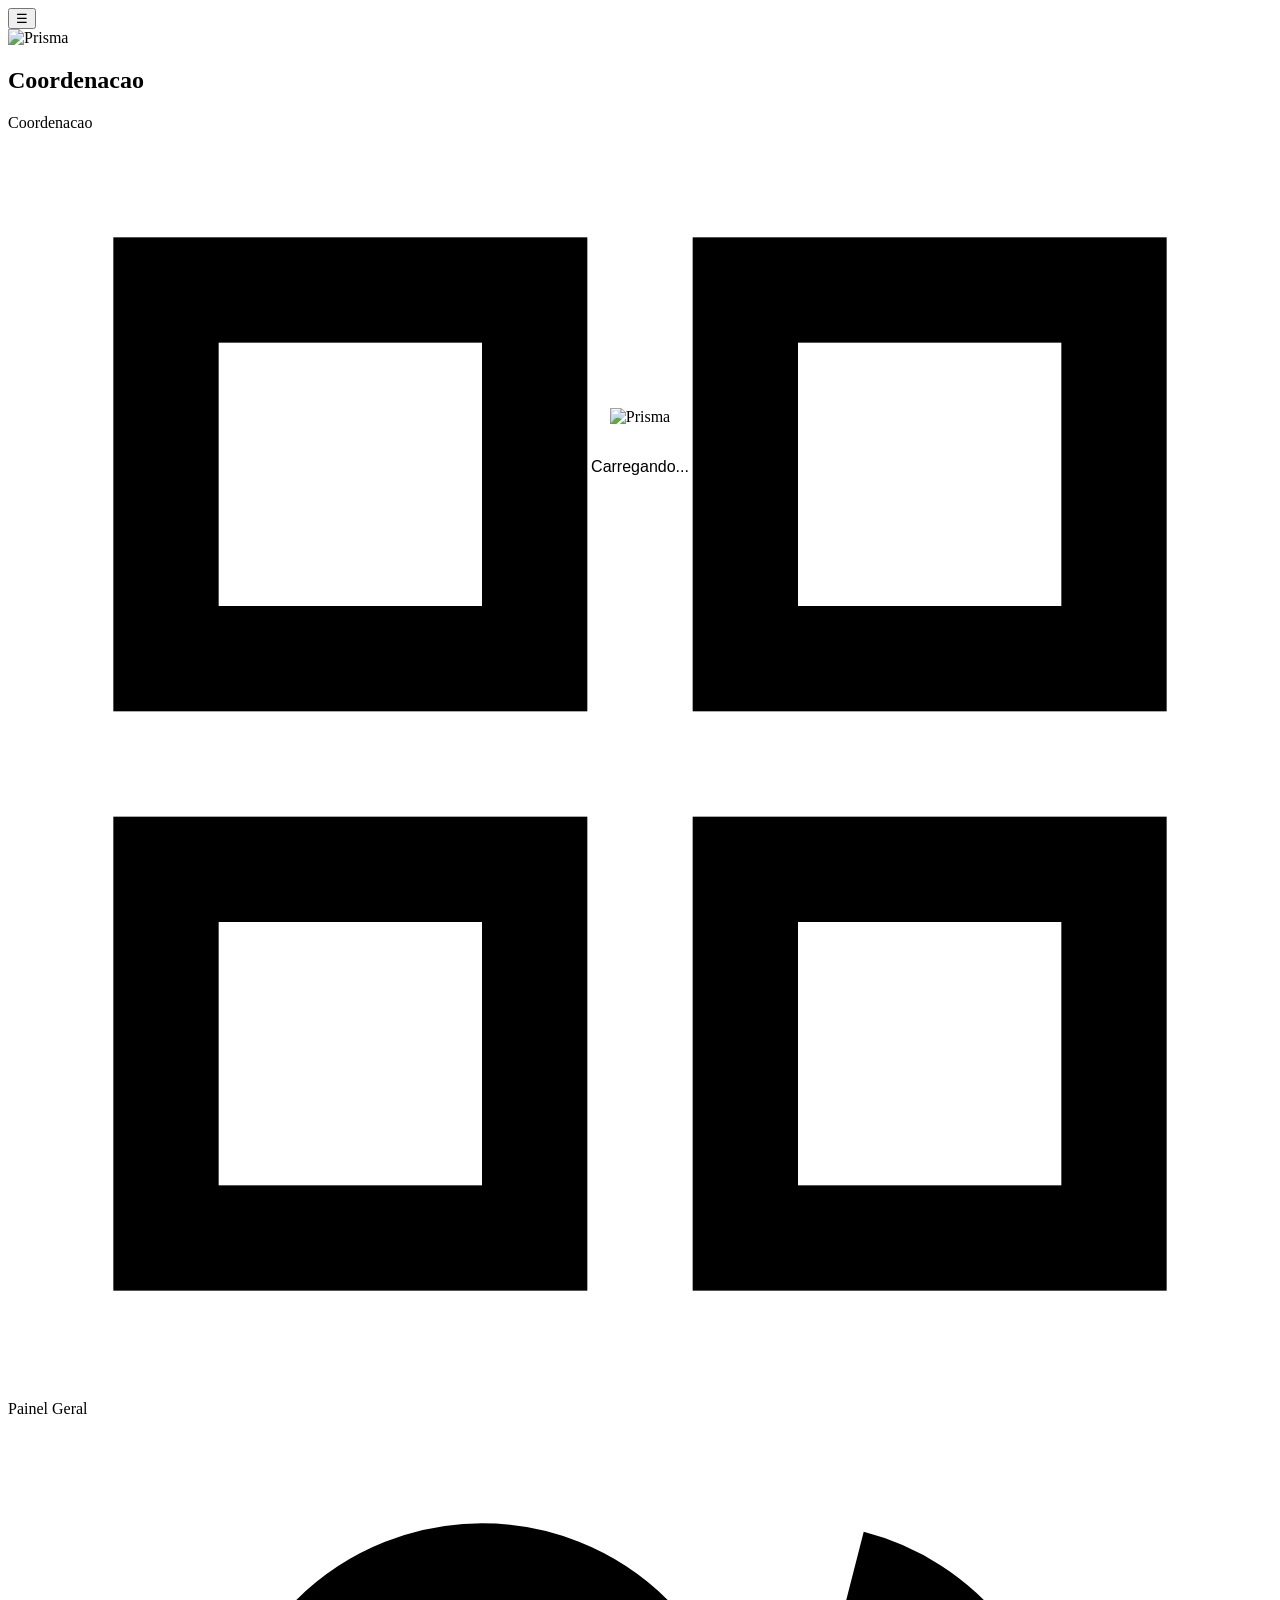
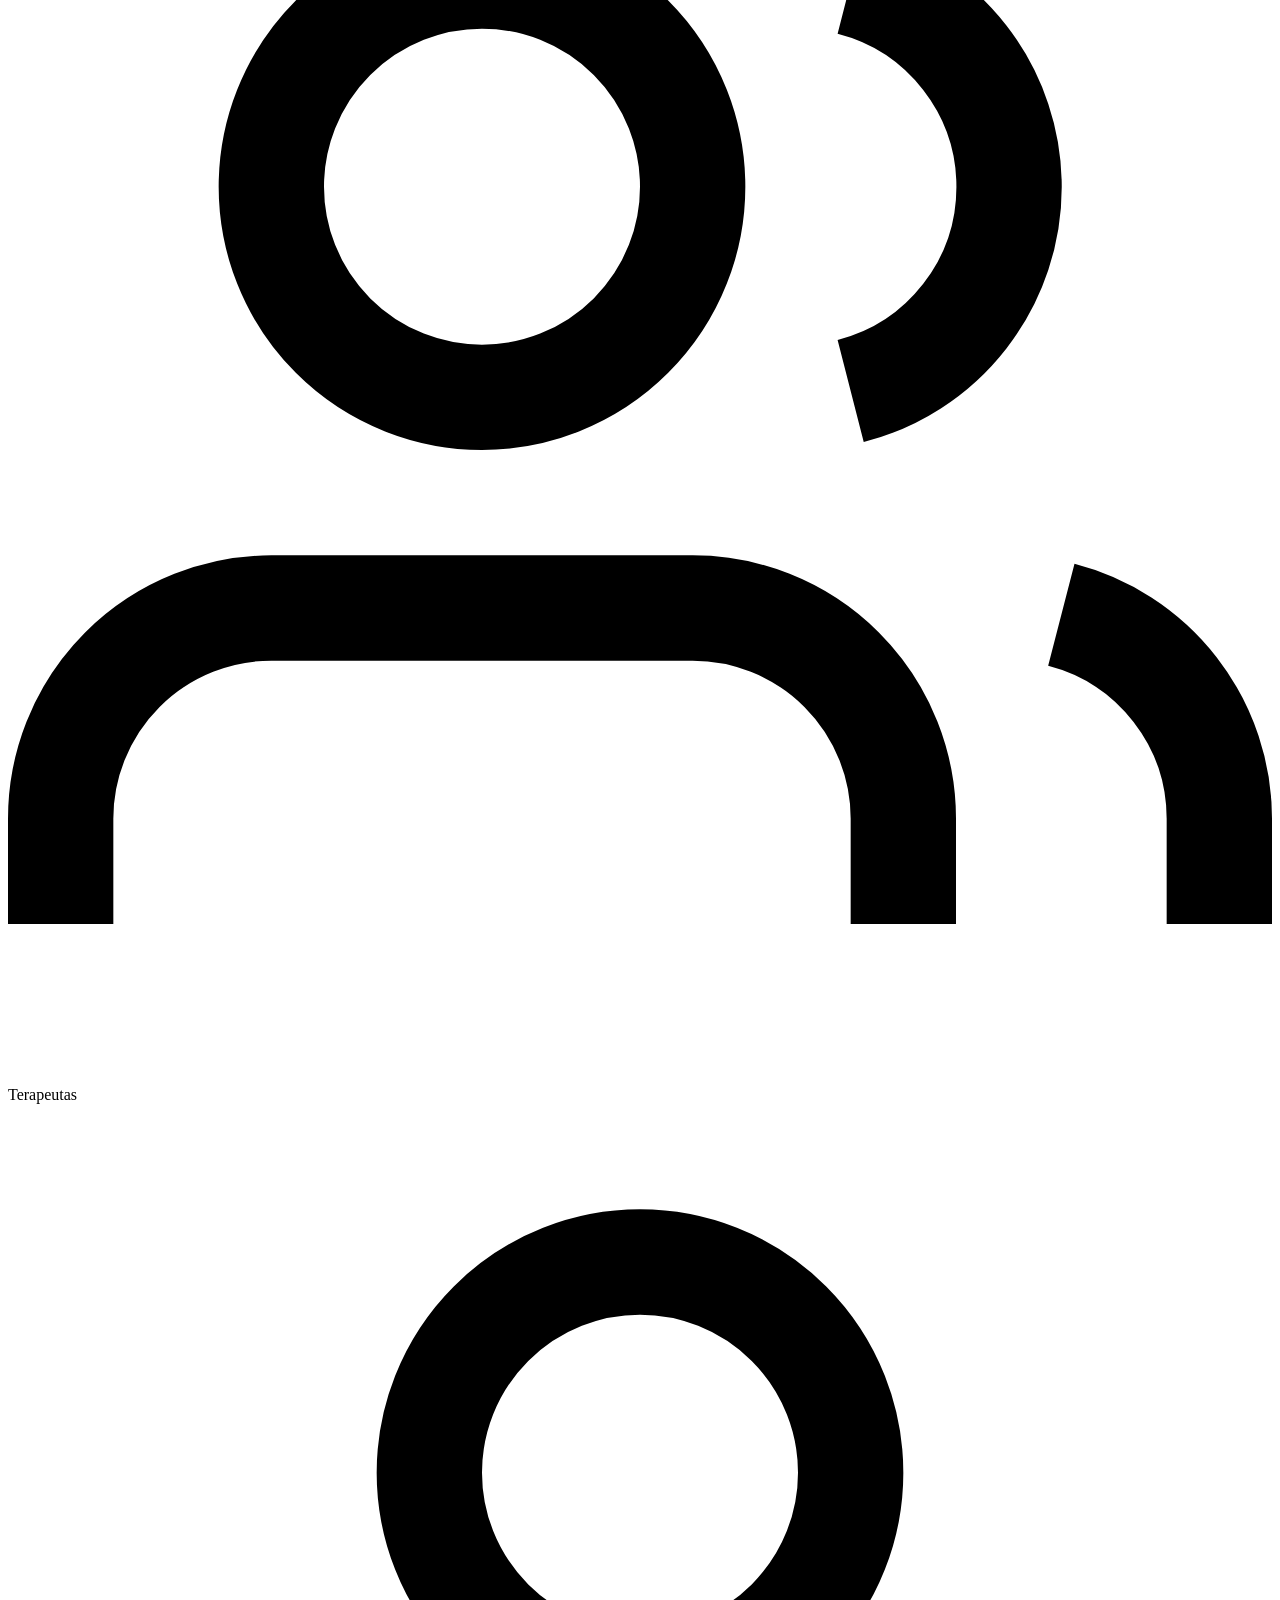
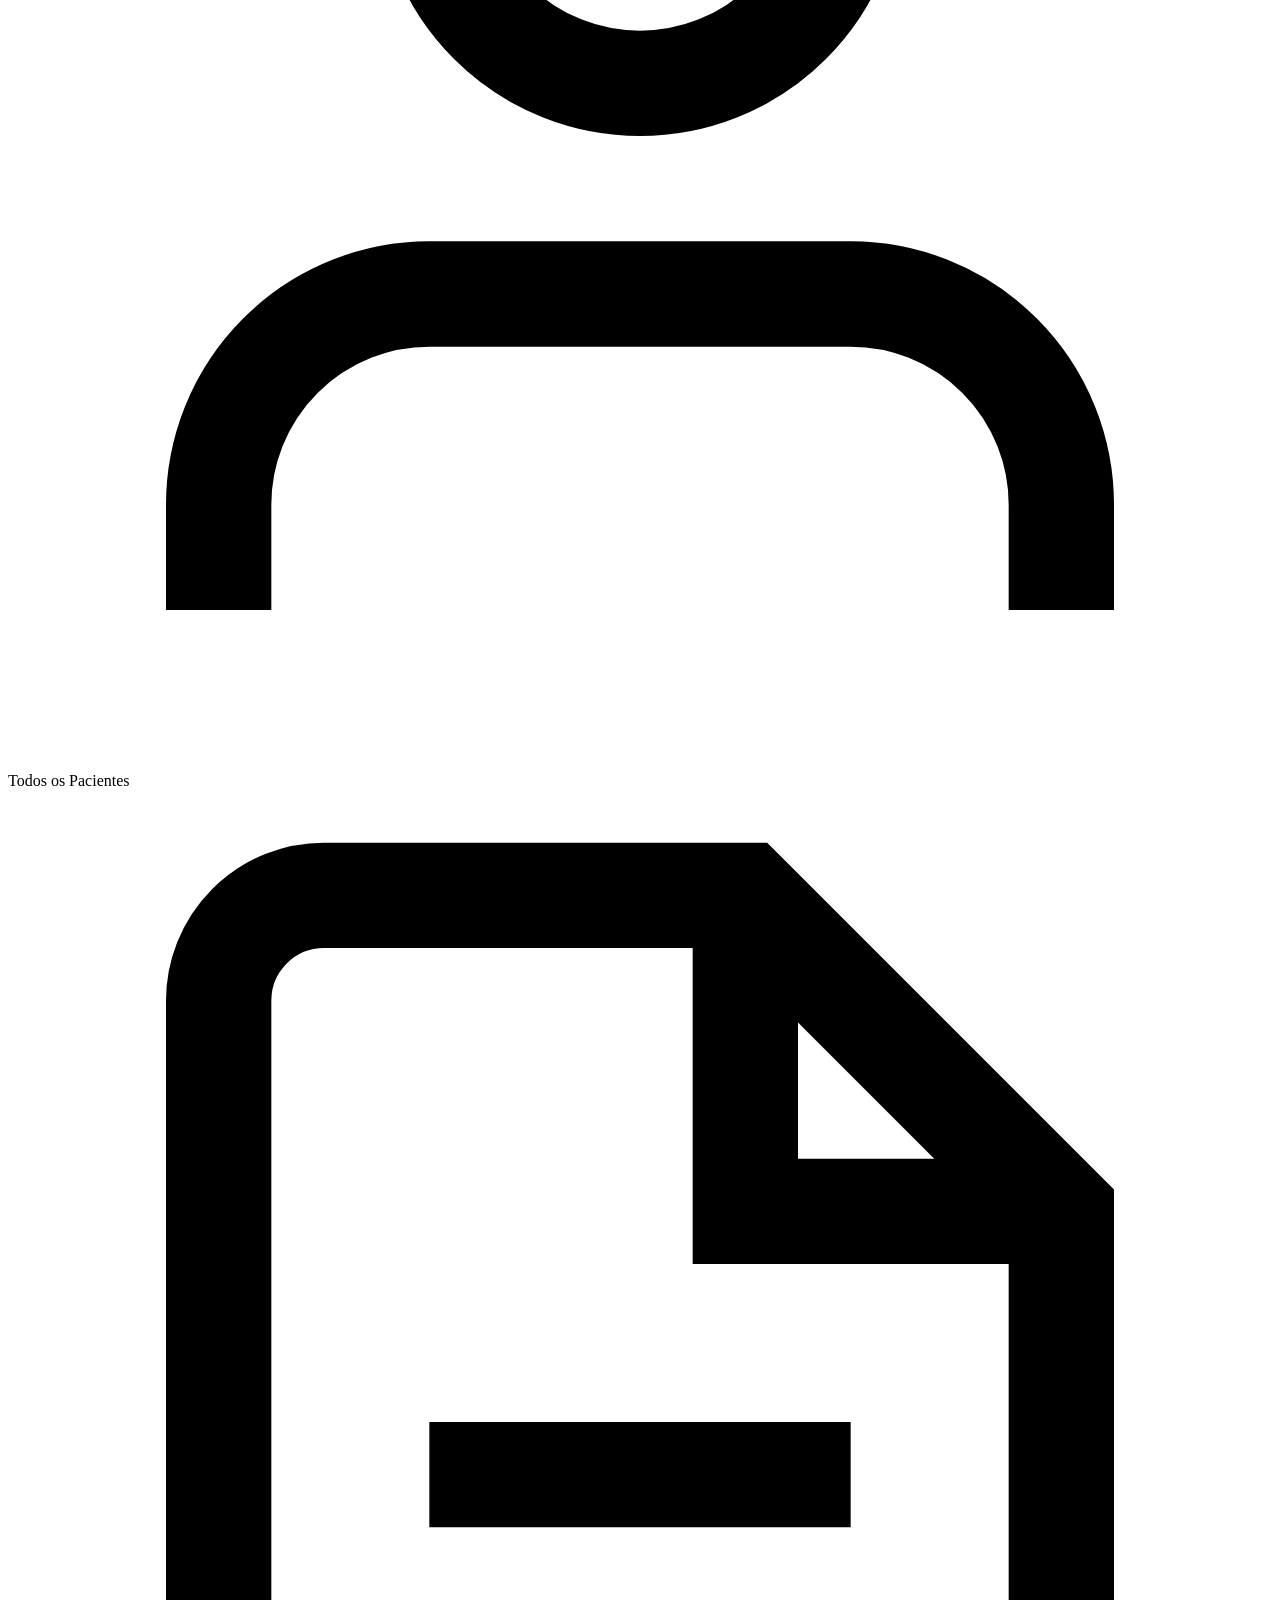
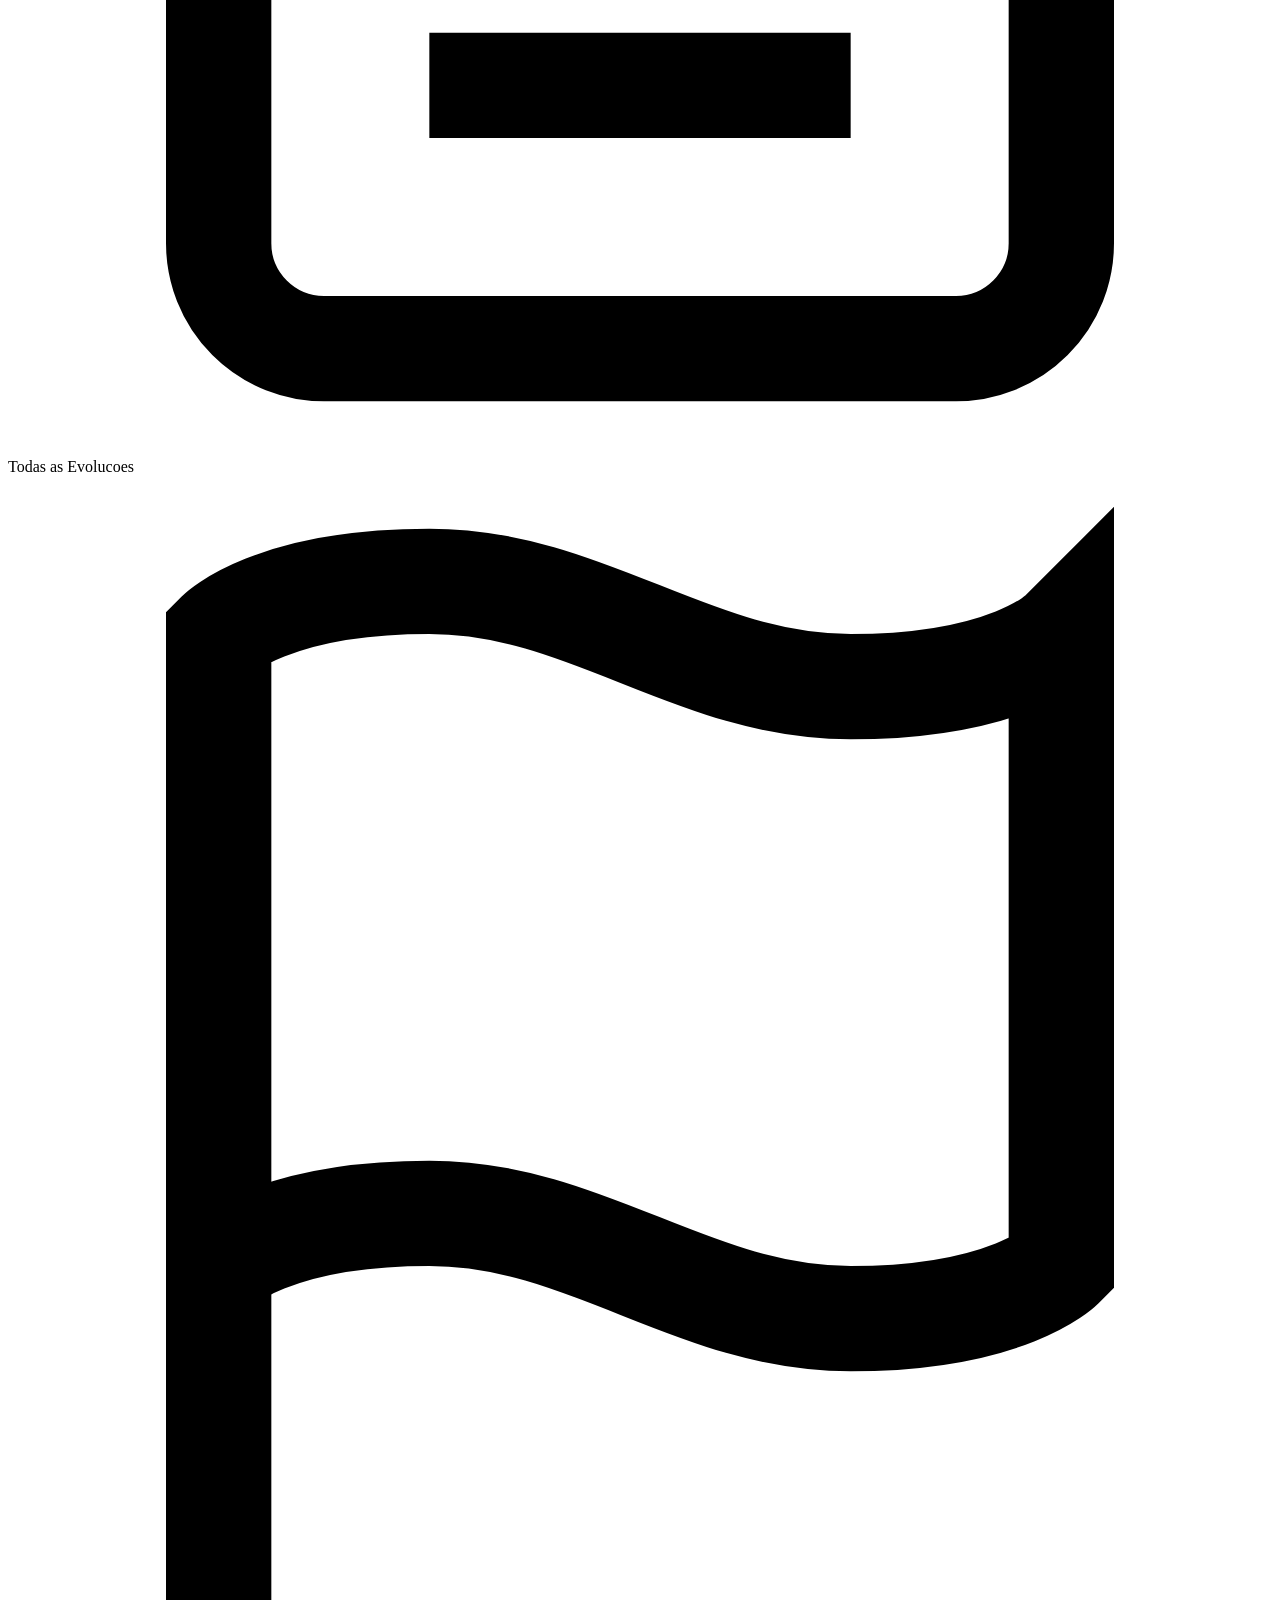
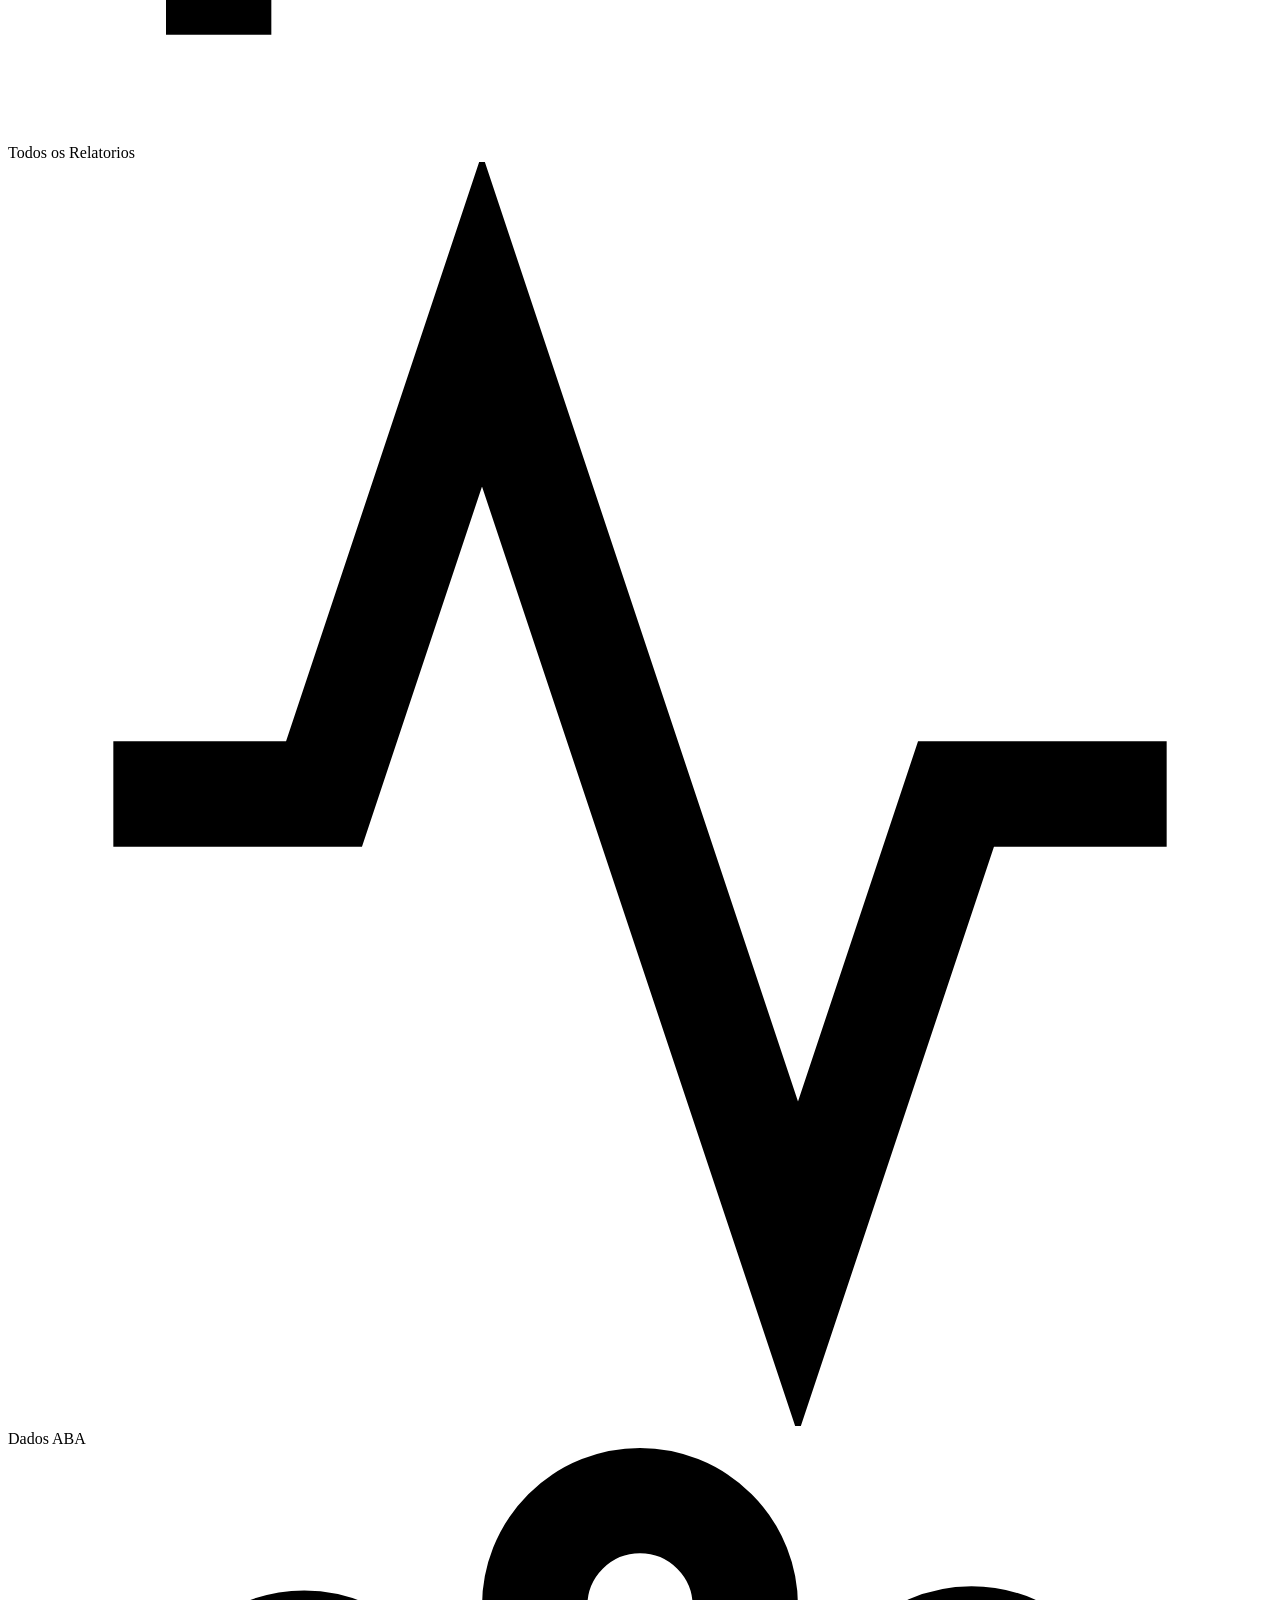
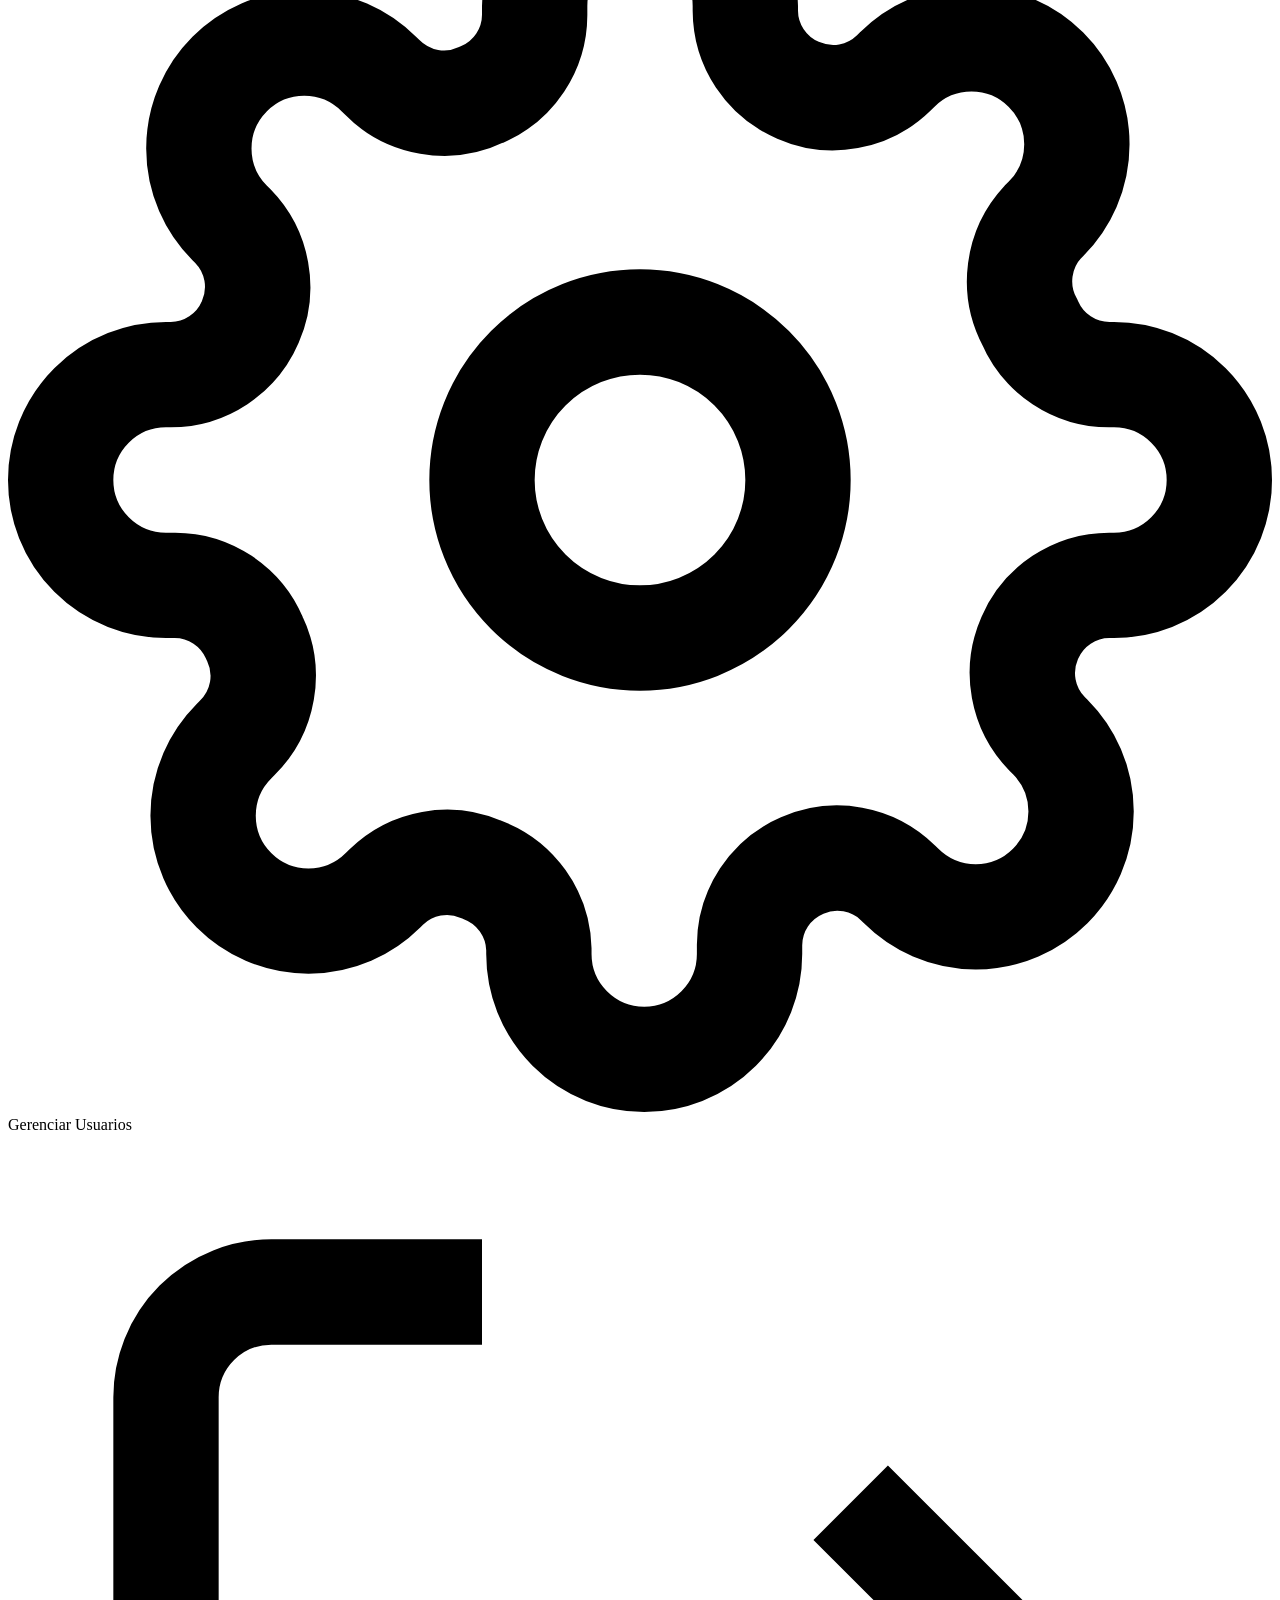
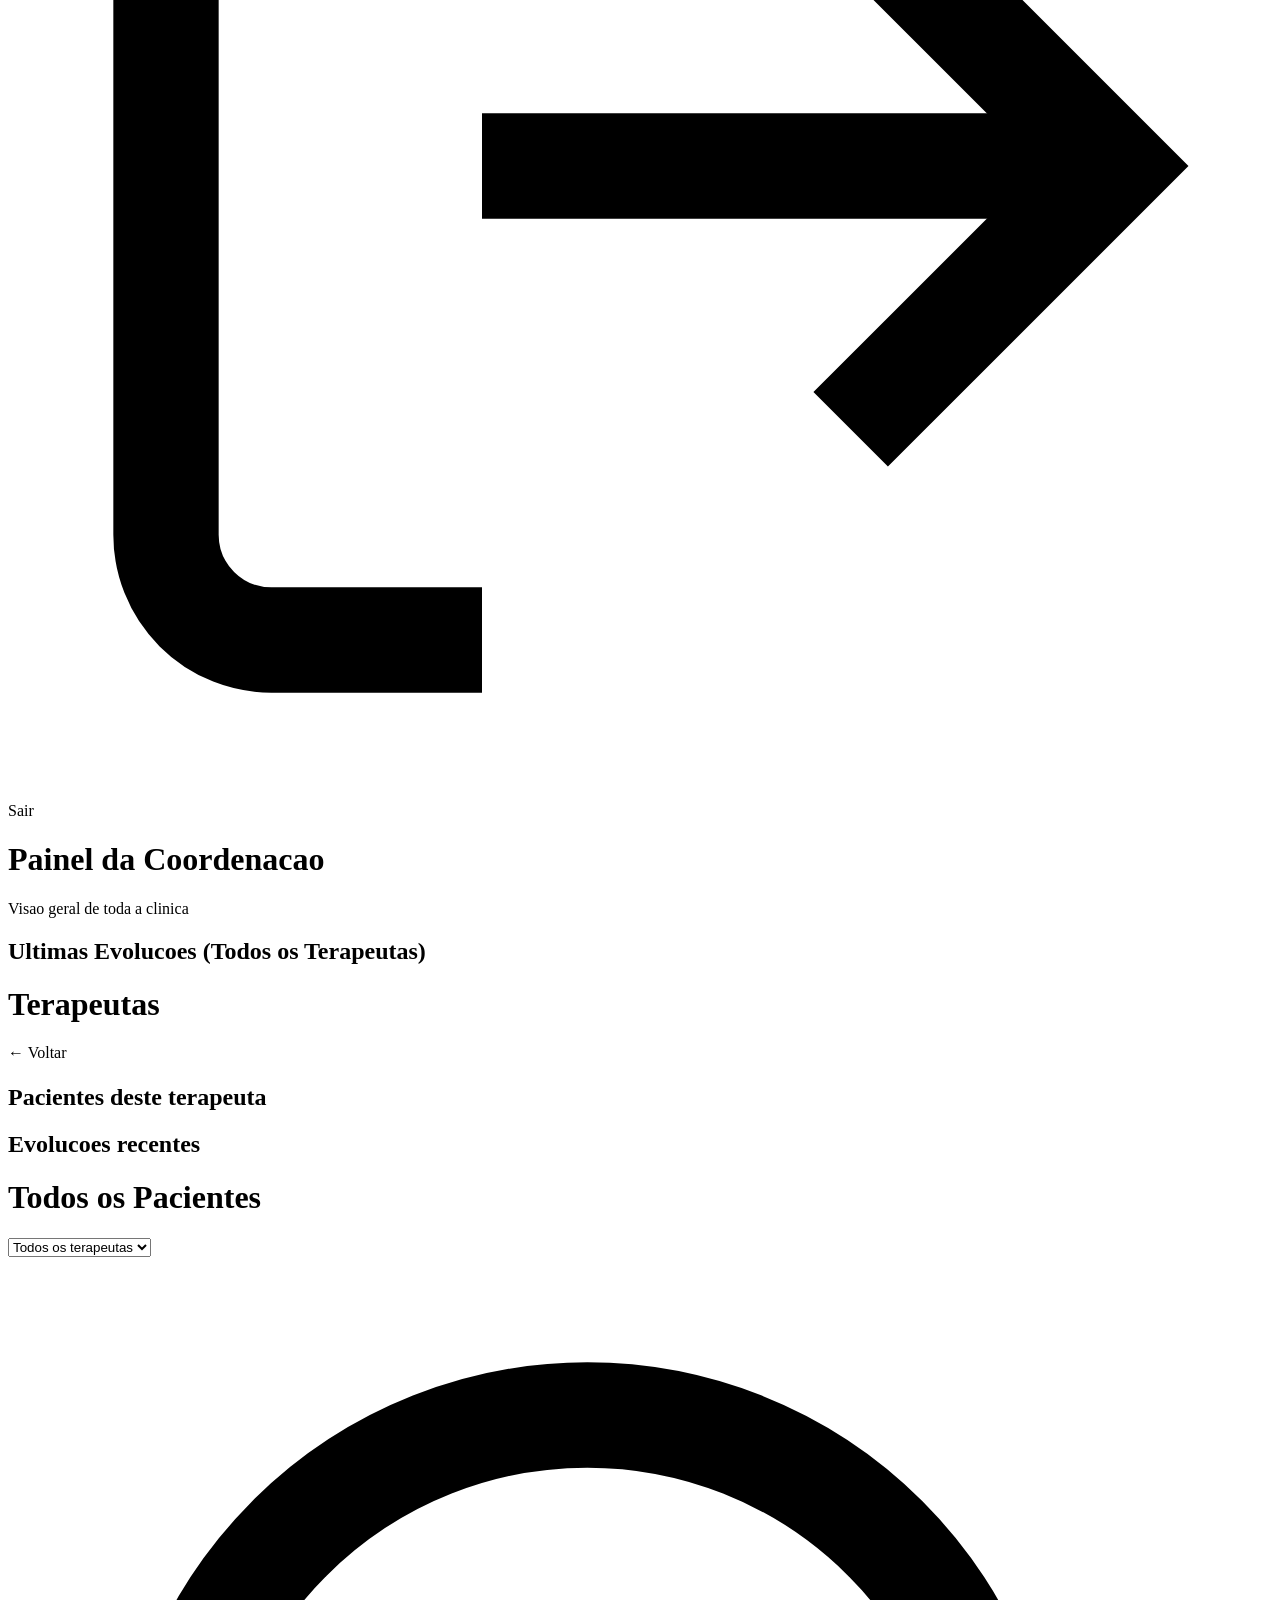
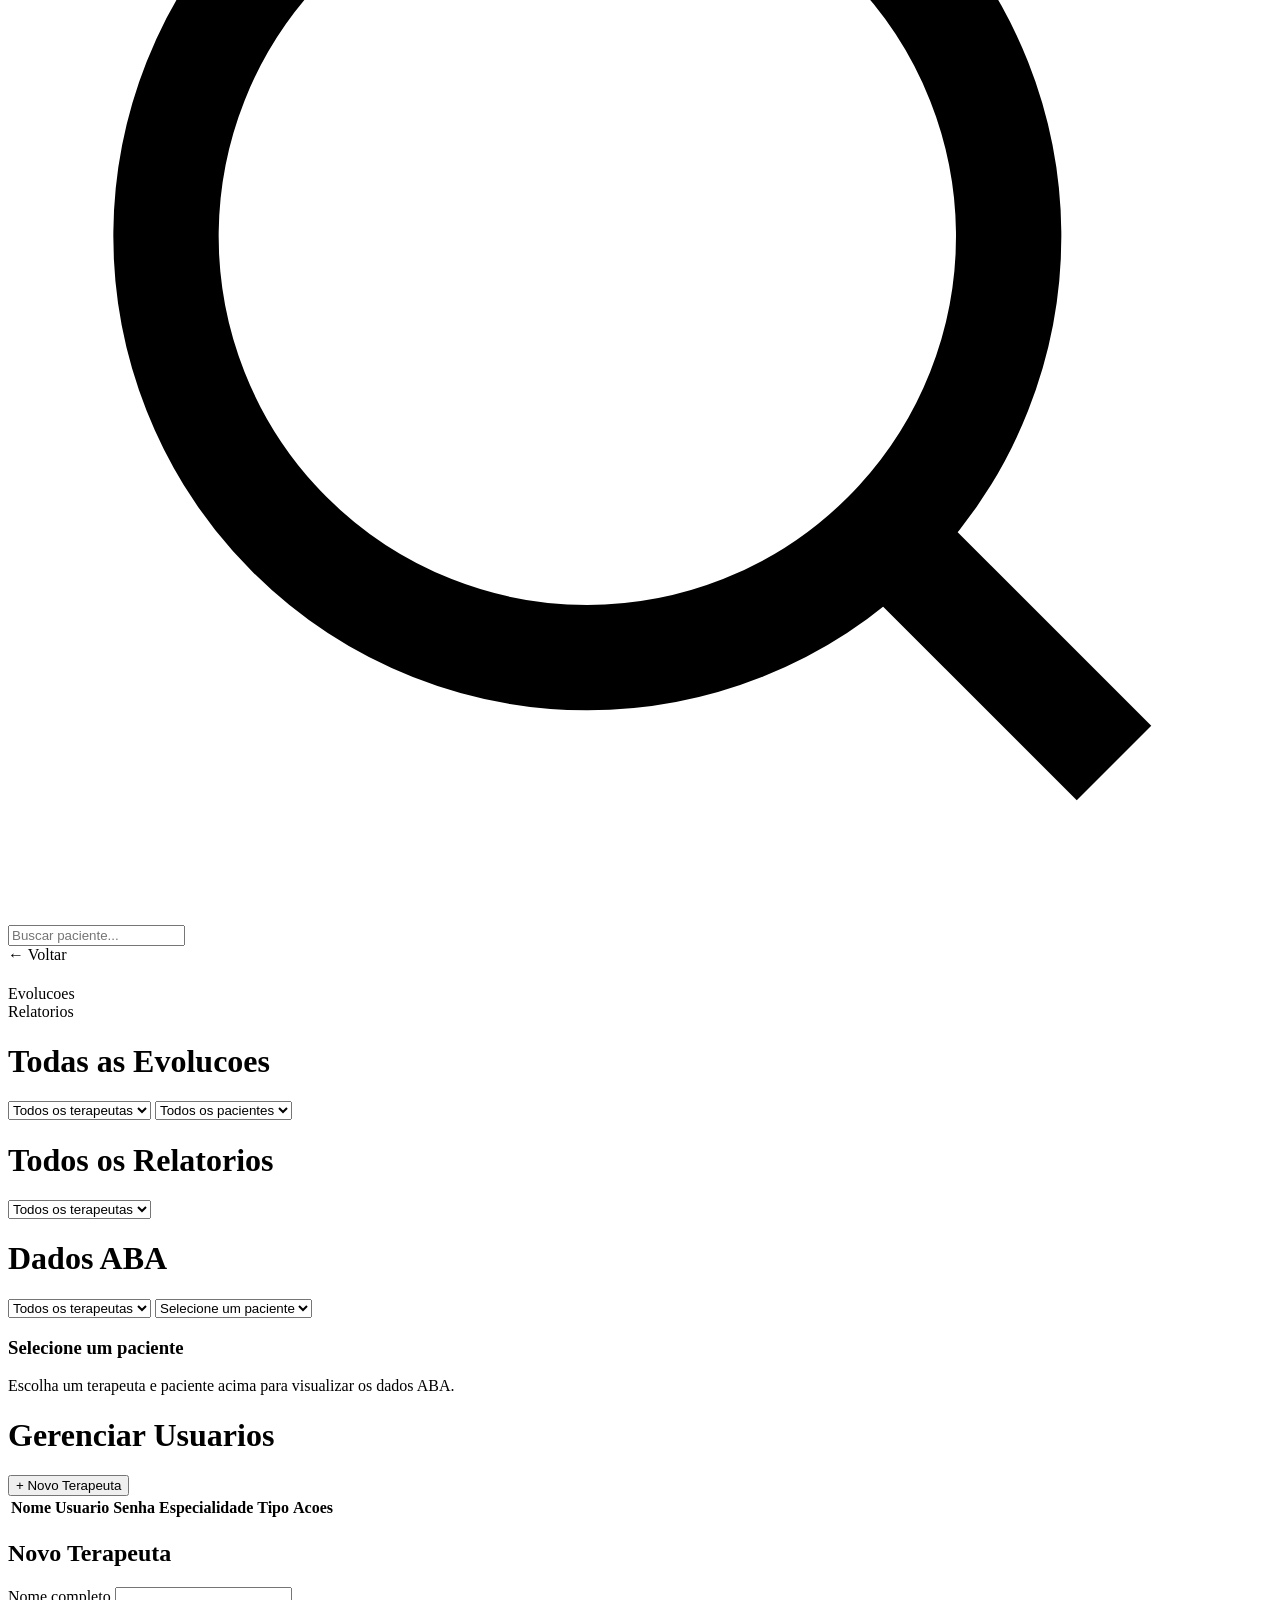
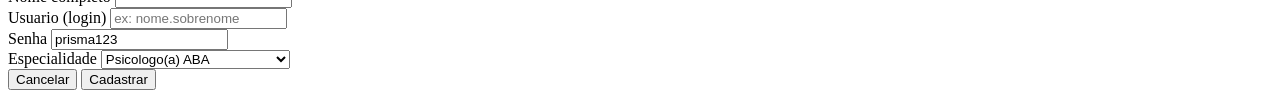
==== coordenacao.html @ 1e250424 "Add files via upload" ====
<!DOCTYPE html>
<html lang="pt-BR">
<head>
    <meta charset="UTF-8">
    <meta name="viewport" content="width=device-width, initial-scale=1.0">
    <title>Prisma - Coordenacao</title>
    <link rel="stylesheet" href="css/style.css">
    <link rel="icon" href="../prisma_logo-removebg-preview.png">
</head>
<body>
    <!-- Loading -->
    <div id="loadingScreen" style="position:fixed;top:0;left:0;right:0;bottom:0;background:var(--background);display:flex;align-items:center;justify-content:center;z-index:9999">
        <div style="text-align:center">
            <img src="../prisma_logo-removebg-preview.png" alt="Prisma" style="width:100px;margin-bottom:16px">
            <p style="color:var(--text-light);font-family:Poppins,sans-serif">Carregando...</p>
        </div>
    </div>

    <!-- Menu Mobile -->
    <button class="menu-toggle" onclick="document.querySelector('.sidebar').classList.toggle('open')">&#9776;</button>

    <div class="app-layout">
        <!-- Sidebar -->
        <aside class="sidebar">
            <div class="sidebar-header">
                <img src="../prisma_logo-removebg-preview.png" alt="Prisma" class="sidebar-logo">
                <h2>Coordenacao</h2>
                <span class="role-badge coord">Coordenacao</span>
            </div>
            <nav class="sidebar-nav">
                <a class="nav-item active" onclick="showSection('dashboard')" data-section="dashboard">
                    <svg viewBox="0 0 24 24" fill="none" stroke="currentColor" stroke-width="2"><rect x="3" y="3" width="7" height="7"/><rect x="14" y="3" width="7" height="7"/><rect x="3" y="14" width="7" height="7"/><rect x="14" y="14" width="7" height="7"/></svg>
                    Painel Geral
                </a>
                <a class="nav-item" onclick="showSection('therapists')" data-section="therapists">
                    <svg viewBox="0 0 24 24" fill="none" stroke="currentColor" stroke-width="2"><path d="M17 21v-2a4 4 0 0 0-4-4H5a4 4 0 0 0-4 4v2"/><circle cx="9" cy="7" r="4"/><path d="M23 21v-2a4 4 0 0 0-3-3.87"/><path d="M16 3.13a4 4 0 0 1 0 7.75"/></svg>
                    Terapeutas
                </a>
                <a class="nav-item" onclick="showSection('all-patients')" data-section="all-patients">
                    <svg viewBox="0 0 24 24" fill="none" stroke="currentColor" stroke-width="2"><path d="M20 21v-2a4 4 0 0 0-4-4H8a4 4 0 0 0-4 4v2"/><circle cx="12" cy="7" r="4"/></svg>
                    Todos os Pacientes
                </a>
                <a class="nav-item" onclick="showSection('all-evolutions')" data-section="all-evolutions">
                    <svg viewBox="0 0 24 24" fill="none" stroke="currentColor" stroke-width="2"><path d="M14 2H6a2 2 0 0 0-2 2v16a2 2 0 0 0 2 2h12a2 2 0 0 0 2-2V8z"/><polyline points="14 2 14 8 20 8"/><line x1="16" y1="13" x2="8" y2="13"/><line x1="16" y1="17" x2="8" y2="17"/></svg>
                    Todas as Evolucoes
                </a>
                <a class="nav-item" onclick="showSection('all-reports')" data-section="all-reports">
                    <svg viewBox="0 0 24 24" fill="none" stroke="currentColor" stroke-width="2"><path d="M4 15s1-1 4-1 5 2 8 2 4-1 4-1V3s-1 1-4 1-5-2-8-2-4 1-4 1z"/><line x1="4" y1="22" x2="4" y2="15"/></svg>
                    Todos os Relatorios
                </a>
                <a class="nav-item" onclick="showSection('aba-data')" data-section="aba-data">
                    <svg viewBox="0 0 24 24" fill="none" stroke="currentColor" stroke-width="2"><polyline points="22 12 18 12 15 21 9 3 6 12 2 12"/></svg>
                    Dados ABA
                </a>
                <a class="nav-item" onclick="showSection('manage-users')" data-section="manage-users">
                    <svg viewBox="0 0 24 24" fill="none" stroke="currentColor" stroke-width="2"><circle cx="12" cy="12" r="3"/><path d="M19.4 15a1.65 1.65 0 0 0 .33 1.82l.06.06a2 2 0 0 1-2.83 2.83l-.06-.06a1.65 1.65 0 0 0-1.82-.33 1.65 1.65 0 0 0-1 1.51V21a2 2 0 0 1-4 0v-.09A1.65 1.65 0 0 0 9 19.4a1.65 1.65 0 0 0-1.82.33l-.06.06a2 2 0 0 1-2.83-2.83l.06-.06A1.65 1.65 0 0 0 4.68 15a1.65 1.65 0 0 0-1.51-1H3a2 2 0 0 1 0-4h.09A1.65 1.65 0 0 0 4.6 9a1.65 1.65 0 0 0-.33-1.82l-.06-.06a2 2 0 0 1 2.83-2.83l.06.06A1.65 1.65 0 0 0 9 4.68a1.65 1.65 0 0 0 1-1.51V3a2 2 0 0 1 4 0v.09a1.65 1.65 0 0 0 1 1.51 1.65 1.65 0 0 0 1.82-.33l.06-.06a2 2 0 0 1 2.83 2.83l-.06.06A1.65 1.65 0 0 0 19.4 9a1.65 1.65 0 0 0 1.51 1H21a2 2 0 0 1 0 4h-.09a1.65 1.65 0 0 0-1.51 1z"/></svg>
                    Gerenciar Usuarios
                </a>
            </nav>
            <div class="sidebar-footer">
                <a class="nav-item" onclick="doLogout()">
                    <svg viewBox="0 0 24 24" fill="none" stroke="currentColor" stroke-width="2"><path d="M9 21H5a2 2 0 0 1-2-2V5a2 2 0 0 1 2-2h4"/><polyline points="16 17 21 12 16 7"/><line x1="21" y1="12" x2="9" y2="12"/></svg>
                    Sair
                </a>
            </div>
        </aside>

        <!-- Main -->
        <main class="main-content">

            <!-- === DASHBOARD === -->
            <div class="section active" id="section-dashboard">
                <div class="page-header">
                    <div>
                        <h1>Painel da Coordenacao</h1>
                        <p class="welcome-text">Visao geral de toda a clinica</p>
                    </div>
                </div>

                <div class="stats-grid" id="statsGrid"></div>

                <!-- Alertas -->
                <div class="card" id="alertsCard" style="display:none">
                    <div class="card-header"><h2>Alertas e Pendencias</h2></div>
                    <div id="alertsContainer"></div>
                </div>

                <div class="card">
                    <div class="card-header">
                        <h2>Ultimas Evolucoes (Todos os Terapeutas)</h2>
                    </div>
                    <div id="recentEvolutions"></div>
                </div>
            </div>

            <!-- === TERAPEUTAS === -->
            <div class="section" id="section-therapists">
                <div class="page-header">
                    <h1>Terapeutas</h1>
                </div>
                <div class="therapist-grid" id="therapistGrid"></div>
            </div>

            <!-- === DETALHE TERAPEUTA === -->
            <div class="section" id="section-therapist-detail">
                <a class="back-btn" onclick="showSection('therapists')">&#8592; Voltar</a>
                <div class="page-header">
                    <div>
                        <h1 id="detailTherapistName"></h1>
                        <p class="welcome-text" id="detailTherapistSpec"></p>
                    </div>
                </div>

                <div class="stats-grid" id="therapistStats"></div>

                <div class="card">
                    <div class="card-header">
                        <h2>Pacientes deste terapeuta</h2>
                    </div>
                    <div class="patient-list" id="therapistPatients"></div>
                </div>

                <div class="card" style="margin-top:20px">
                    <div class="card-header">
                        <h2>Evolucoes recentes</h2>
                    </div>
                    <div id="therapistEvolutions" class="evolution-list"></div>
                </div>
            </div>

            <!-- === TODOS OS PACIENTES === -->
            <div class="section" id="section-all-patients">
                <div class="page-header">
                    <h1>Todos os Pacientes</h1>
                </div>
                <div class="filter-bar">
                    <select id="patientTherapistFilter" onchange="loadAllPatients()">
                        <option value="">Todos os terapeutas</option>
                    </select>
                    <div class="search-box">
                        <svg viewBox="0 0 24 24" fill="none" stroke="currentColor" stroke-width="2"><circle cx="11" cy="11" r="8"/><line x1="21" y1="21" x2="16.65" y2="16.65"/></svg>
                        <input type="text" id="patientSearch" placeholder="Buscar paciente..." oninput="loadAllPatients()">
                    </div>
                </div>
                <div class="patient-list" id="allPatientList"></div>
            </div>

            <!-- === DETALHE PACIENTE (Coord) === -->
            <div class="section" id="section-patient-detail">
                <a class="back-btn" onclick="showSection('all-patients')">&#8592; Voltar</a>
                <div class="page-header">
                    <div>
                        <h1 id="detailPatientName"></h1>
                        <p class="welcome-text" id="detailPatientInfo"></p>
                    </div>
                </div>

                <div class="tabs" id="patientTabs">
                    <div class="tab active" onclick="switchPatientTab('evo')">Evolucoes</div>
                    <div class="tab" onclick="switchPatientTab('rep')">Relatorios</div>
                </div>

                <div id="patientEvolutions" class="evolution-list"></div>
                <div id="patientReports" class="evolution-list" style="display:none"></div>
            </div>

            <!-- === TODAS AS EVOLUCOES === -->
            <div class="section" id="section-all-evolutions">
                <div class="page-header">
                    <h1>Todas as Evolucoes</h1>
                </div>
                <div class="filter-bar">
                    <select id="evoTherapistFilter" onchange="loadAllEvolutions()">
                        <option value="">Todos os terapeutas</option>
                    </select>
                    <select id="evoPatientFilter" onchange="loadAllEvolutions()">
                        <option value="">Todos os pacientes</option>
                    </select>
                </div>
                <div id="allEvolutionsList" class="evolution-list"></div>
            </div>

            <!-- === TODOS OS RELATORIOS === -->
            <div class="section" id="section-all-reports">
                <div class="page-header">
                    <h1>Todos os Relatorios</h1>
                </div>
                <div class="filter-bar">
                    <select id="repTherapistFilter" onchange="loadAllReports()">
                        <option value="">Todos os terapeutas</option>
                    </select>
                </div>
                <div id="allReportsList" class="evolution-list"></div>
            </div>

            <!-- === DADOS ABA === -->
            <div class="section" id="section-aba-data">
                <div class="page-header">
                    <h1>Dados ABA</h1>
                </div>
                <div class="filter-bar">
                    <select id="abaTherapistFilter" onchange="loadAbaPatientFilter()">
                        <option value="">Todos os terapeutas</option>
                    </select>
                    <select id="abaPatientSelect" onchange="loadCoordAbaData()">
                        <option value="">Selecione um paciente</option>
                    </select>
                </div>

                <div id="abaContent" style="display:none">
                    <!-- Alvos -->
                    <div class="card">
                        <div class="card-header">
                            <h2>Alvos / Programas</h2>
                        </div>
                        <div id="abaTargetsList"></div>
                    </div>

                    <!-- Graficos -->
                    <div class="card" id="abaChartsCard" style="display:none">
                        <div class="card-header">
                            <h2>Graficos de Progresso</h2>
                            <select id="abaChartTarget" onchange="renderCoordAbaCharts()" style="padding:6px 12px;border:2px solid var(--border);border-radius:8px;font-family:Poppins;font-size:0.85rem">
                                <option value="all">Todos os alvos</option>
                            </select>
                        </div>
                        <div style="display:grid;grid-template-columns:1fr 1fr;gap:20px">
                            <div class="chart-container"><h3>Taxa de Acerto (%)</h3><canvas id="chartAccuracy"></canvas></div>
                            <div class="chart-container"><h3>Frequencia por Sessao</h3><canvas id="chartFrequency"></canvas></div>
                            <div class="chart-container"><h3>Duracao (minutos)</h3><canvas id="chartDuration"></canvas></div>
                            <div class="chart-container"><h3>Tentativas Discretas (DTT)</h3><canvas id="chartDTT"></canvas></div>
                        </div>
                    </div>

                    <!-- Historico de registros -->
                    <div class="card">
                        <div class="card-header"><h2>Historico de Registros</h2></div>
                        <div id="abaSessionsList" class="evolution-list"></div>
                    </div>
                </div>

                <div id="abaEmpty">
                    <div class="empty-state"><h3>Selecione um paciente</h3><p>Escolha um terapeuta e paciente acima para visualizar os dados ABA.</p></div>
                </div>
            </div>

            <!-- === GERENCIAR USUARIOS === -->
            <div class="section" id="section-manage-users">
                <div class="page-header">
                    <h1>Gerenciar Usuarios</h1>
                    <button class="btn btn-primary" onclick="openAddUserModal()">+ Novo Terapeuta</button>
                </div>

                <div class="card">
                    <div class="table-container">
                        <table id="usersTable">
                            <thead>
                                <tr>
                                    <th>Nome</th>
                                    <th>Usuario</th>
                                    <th>Senha</th>
                                    <th>Especialidade</th>
                                    <th>Tipo</th>
                                    <th>Acoes</th>
                                </tr>
                            </thead>
                            <tbody id="usersTableBody"></tbody>
                        </table>
                    </div>
                </div>
            </div>
        </main>
    </div>

    <!-- Modal: Novo Usuario -->
    <div class="modal-overlay" id="modalUser">
        <div class="modal">
            <h2>Novo Terapeuta</h2>
            <form id="formUser">
                <div class="form-group">
                    <label>Nome completo</label>
                    <input type="text" id="userName" required>
                </div>
                <div class="form-group">
                    <label>Usuario (login)</label>
                    <input type="text" id="userUsername" required placeholder="ex: nome.sobrenome">
                </div>
                <div class="form-group">
                    <label>Senha</label>
                    <input type="text" id="userPassword" required value="prisma123">
                </div>
                <div class="form-group">
                    <label>Especialidade</label>
                    <select id="userSpecialty" required>
                        <option value="Psicologa ABA">Psicologo(a) ABA</option>
                        <option value="Psicologo TCC">Psicologo(a) TCC</option>
                        <option value="Fonoaudiologo">Fonoaudiologo(a)</option>
                        <option value="Terapeuta Ocupacional">Terapeuta Ocupacional</option>
                        <option value="Terapeuta Ocupacional IS">Terapeuta Ocupacional IS</option>
                        <option value="Psicopedagoga TEACCH">Psicopedagogo(a) TEACCH</option>
                        <option value="Psicomotricista">Psicomotricista</option>
                        <option value="Musicoterapeuta">Musicoterapeuta</option>
                        <option value="Neuropsicologia">Neuropsicologo(a)</option>
                        <option value="Outro">Outro</option>
                    </select>
                </div>
                <div class="modal-actions">
                    <button type="button" class="btn btn-secondary" onclick="closeModal('modalUser')">Cancelar</button>
                    <button type="submit" class="btn btn-primary" style="width:auto">Cadastrar</button>
                </div>
            </form>
        </div>
    </div>

    <!-- Toast -->
    <div class="toast" id="toast"></div>

    <!-- Chart.js -->
    <script src="https://cdn.jsdelivr.net/npm/chart.js@4.4.0/dist/chart.umd.min.js"></script>

    <!-- Firebase -->
    <script src="https://www.gstatic.com/firebasejs/10.8.0/firebase-app-compat.js"></script>
    <script src="https://www.gstatic.com/firebasejs/10.8.0/firebase-firestore-compat.js"></script>
    <script src="js/firebase-config.js"></script>
    <script src="js/data.js"></script>
    <script>
        // ======= AUTH CHECK =======
        const currentUser = DB.getCurrentUser();
        if (!currentUser || currentUser.role !== 'coordenacao') {
            window.location.href = 'login.html';
        }

        let currentTherapistId = null;
        let currentPatientId = null;

        // ======= INIT =======
        DB.init().then(() => {
            document.getElementById('loadingScreen').style.display = 'none';
            startApp();
        });

        function startApp() {
            loadDashboard();
            loadTherapistFilters();
        }

        // ======= NAVIGATION =======
        function showSection(name) {
            document.querySelectorAll('.section').forEach(s => s.classList.remove('active'));
            document.getElementById('section-' + name).classList.add('active');
            document.querySelectorAll('.sidebar-nav .nav-item').forEach(n => n.classList.remove('active'));
            const navItem = document.querySelector(`.nav-item[data-section="${name}"]`);
            if (navItem) navItem.classList.add('active');

            document.querySelector('.sidebar').classList.remove('open');

            if (name === 'dashboard') loadDashboard();
            if (name === 'therapists') loadTherapists();
            if (name === 'all-patients') loadAllPatients();
            if (name === 'all-evolutions') loadAllEvolutions();
            if (name === 'all-reports') loadAllReports();
            if (name === 'manage-users') loadUsers();
            if (name === 'aba-data') loadAbaTherapistFilter();
        }

        // ======= DASHBOARD =======
        function loadDashboard() {
            const stats = DB.getStats();
            const therapists = DB.getTherapists();
            document.getElementById('statsGrid').innerHTML = `
                <div class="stat-card">
                    <div class="stat-icon blue">&#128105;&#8205;&#9877;&#65039;</div>
                    <div class="stat-info">
                        <h3>${therapists.length}</h3>
                        <p>Terapeutas</p>
                    </div>
                </div>
                <div class="stat-card">
                    <div class="stat-icon green">&#128101;</div>
                    <div class="stat-info">
                        <h3>${stats.totalPatients}</h3>
                        <p>Pacientes</p>
                    </div>
                </div>
                <div class="stat-card">
                    <div class="stat-icon yellow">&#128221;</div>
                    <div class="stat-info">
                        <h3>${stats.totalEvolutions}</h3>
                        <p>Evolucoes</p>
                    </div>
                </div>
                <div class="stat-card">
                    <div class="stat-icon coral">&#128202;</div>
                    <div class="stat-info">
                        <h3>${stats.totalReports}</h3>
                        <p>Relatorios</p>
                    </div>
                </div>
            `;

            // Alertas
            loadAlerts(therapists);

            const evos = DB.getEvolutions().sort((a, b) => new Date(b.createdAt) - new Date(a.createdAt)).slice(0, 10);
            if (evos.length === 0) {
                document.getElementById('recentEvolutions').innerHTML = '<div class="empty-state"><h3>Nenhuma evolucao registrada ainda</h3></div>';
            } else {
                document.getElementById('recentEvolutions').innerHTML = evos.map(e => {
                    const patient = DB.getPatientById(e.patientId);
                    return `
                    <div class="evolution-item">
                        <div class="evo-header">
                            <div>
                                <strong>${patient ? patient.name : '?'}</strong>
                                <span class="evo-therapist" style="margin-left:10px">por ${e.therapistName}</span>
                            </div>
                            <span class="evo-date">${formatDate(e.date)}</span>
                        </div>
                        <div class="evo-content">${truncate(e.description, 200)}</div>
                    </div>`;
                }).join('');
            }
        }

        // ======= ALERTAS =======
        function loadAlerts(therapists) {
            const alerts = [];
            const now = new Date();
            const sevenDaysAgo = new Date(now - 7 * 24 * 60 * 60 * 1000);
            const fourteenDaysAgo = new Date(now - 14 * 24 * 60 * 60 * 1000);

            // Verificar terapeutas sem evolucoes recentes
            therapists.forEach(t => {
                const evos = DB.getEvolutionsByTherapist(t.id);
                if (evos.length === 0) {
                    alerts.push({ type: 'danger', icon: '&#9888;&#65039;', text: `<strong>${t.name}</strong> ainda nao registrou nenhuma evolucao.` });
                } else {
                    const lastEvo = evos[0];
                    const lastDate = new Date(lastEvo.date || lastEvo.createdAt);
                    if (lastDate < fourteenDaysAgo) {
                        alerts.push({ type: 'danger', icon: '&#9888;&#65039;', text: `<strong>${t.name}</strong> nao registra evolucao ha mais de 14 dias (ultima: ${formatDate(lastEvo.date)}).` });
                    } else if (lastDate < sevenDaysAgo) {
                        alerts.push({ type: 'warning', icon: '&#128276;', text: `<strong>${t.name}</strong> nao registra evolucao ha mais de 7 dias (ultima: ${formatDate(lastEvo.date)}).` });
                    }
                }
            });

            // Pacientes sem evolucao recente
            const patients = DB.getPatients();
            patients.forEach(p => {
                const evos = DB.getEvolutionsByPatient(p.id);
                if (evos.length === 0 && new Date(p.createdAt) < sevenDaysAgo) {
                    const therapist = DB.getUserById(p.therapistId);
                    alerts.push({ type: 'warning', icon: '&#128100;', text: `Paciente <strong>${p.name}</strong> (${therapist ? therapist.name : '?'}) nao possui nenhuma evolucao registrada.` });
                }
            });

            const container = document.getElementById('alertsContainer');
            const card = document.getElementById('alertsCard');
            if (alerts.length === 0) {
                card.style.display = 'none';
            } else {
                card.style.display = '';
                container.innerHTML = alerts.map(a => `<div class="alert-card ${a.type === 'danger' ? 'alert-danger' : ''}"><span class="alert-icon">${a.icon}</span><div class="alert-text">${a.text}</div></div>`).join('');
            }
        }

        // ======= TERAPEUTAS =======
        function loadTherapists() {
            const therapists = DB.getTherapists();
            document.getElementById('therapistGrid').innerHTML = therapists.map(t => {
                const stats = DB.getStats(t.id);
                const initials = t.name.split(' ').map(w => w[0]).join('').substring(0, 2).toUpperCase();
                return `
                <div class="therapist-card" onclick="openTherapistDetail('${t.id}')">
                    <div class="therapist-avatar">${initials}</div>
                    <h3>${t.name}</h3>
                    <p class="specialty">${t.specialty}</p>
                    <div class="stats">
                        <span>${stats.totalPatients} pacientes</span>
                        <span>${stats.totalEvolutions} evolucoes</span>
                        <span>${stats.totalReports} relatorios</span>
                    </div>
                </div>`;
            }).join('');
        }

        function openTherapistDetail(therapistId) {
            currentTherapistId = therapistId;
            const therapist = DB.getUserById(therapistId);
            if (!therapist) return;

            document.getElementById('detailTherapistName').textContent = therapist.name;
            document.getElementById('detailTherapistSpec').textContent = therapist.specialty;

            const stats = DB.getStats(therapistId);
            document.getElementById('therapistStats').innerHTML = `
                <div class="stat-card">
                    <div class="stat-icon green">&#128101;</div>
                    <div class="stat-info"><h3>${stats.totalPatients}</h3><p>Pacientes</p></div>
                </div>
                <div class="stat-card">
                    <div class="stat-icon yellow">&#128221;</div>
                    <div class="stat-info"><h3>${stats.totalEvolutions}</h3><p>Evolucoes</p></div>
                </div>
                <div class="stat-card">
                    <div class="stat-icon coral">&#128202;</div>
                    <div class="stat-info"><h3>${stats.totalReports}</h3><p>Relatorios</p></div>
                </div>
            `;

            const patients = DB.getPatientsByTherapist(therapistId);
            if (patients.length === 0) {
                document.getElementById('therapistPatients').innerHTML = '<div class="empty-state"><h3>Nenhum paciente</h3></div>';
            } else {
                document.getElementById('therapistPatients').innerHTML = patients.map(p => {
                    const evoCount = DB.getEvolutionsByPatient(p.id).length;
                    return `
                    <div class="patient-card" onclick="openPatientDetail('${p.id}')">
                        <h3>${p.name}</h3>
                        <div class="patient-info">
                            <span>Nasc: ${formatDate(p.birthDate)}</span>
                            ${p.diagnosis ? `<span>Diag: ${p.diagnosis}</span>` : ''}
                        </div>
                        <span class="evo-count">${evoCount} evolucao(oes)</span>
                    </div>`;
                }).join('');
            }

            const evos = DB.getEvolutionsByTherapist(therapistId).slice(0, 10);
            if (evos.length === 0) {
                document.getElementById('therapistEvolutions').innerHTML = '<div class="empty-state"><h3>Nenhuma evolucao</h3></div>';
            } else {
                document.getElementById('therapistEvolutions').innerHTML = evos.map(e => {
                    const patient = DB.getPatientById(e.patientId);
                    return `
                    <div class="evolution-item">
                        <div class="evo-header">
                            <strong>${patient ? patient.name : '?'}</strong>
                            <span class="evo-date">${formatDate(e.date)}</span>
                        </div>
                        <div class="evo-content">${truncate(e.description, 200)}</div>
                    </div>`;
                }).join('');
            }

            showSection('therapist-detail');
        }

        // ======= TODOS OS PACIENTES =======
        function loadAllPatients() {
            const therapistFilter = document.getElementById('patientTherapistFilter').value;
            const searchTerm = document.getElementById('patientSearch').value.toLowerCase().trim();

            let patients = DB.getPatients();
            if (therapistFilter) patients = patients.filter(p => p.therapistId === therapistFilter);
            if (searchTerm) patients = patients.filter(p => p.name.toLowerCase().includes(searchTerm));

            if (patients.length === 0) {
                document.getElementById('allPatientList').innerHTML = '<div class="empty-state" style="grid-column:1/-1"><h3>Nenhum paciente encontrado</h3></div>';
                return;
            }

            document.getElementById('allPatientList').innerHTML = patients.map(p => {
                const therapist = DB.getUserById(p.therapistId);
                const evoCount = DB.getEvolutionsByPatient(p.id).length;
                return `
                <div class="patient-card" onclick="openPatientDetail('${p.id}')">
                    <h3>${p.name}</h3>
                    <div class="patient-info">
                        <span>Terapeuta: ${therapist ? therapist.name : '-'}</span>
                        <span>Nasc: ${formatDate(p.birthDate)}</span>
                        ${p.diagnosis ? `<span>Diag: ${p.diagnosis}</span>` : ''}
                    </div>
                    <span class="evo-count">${evoCount} evolucao(oes)</span>
                </div>`;
            }).join('');
        }

        function openPatientDetail(patientId) {
            currentPatientId = patientId;
            const patient = DB.getPatientById(patientId);
            if (!patient) return;

            const therapist = DB.getUserById(patient.therapistId);
            document.getElementById('detailPatientName').textContent = patient.name;
            document.getElementById('detailPatientInfo').textContent =
                `${patient.diagnosis || ''} | Nasc: ${formatDate(patient.birthDate)} | Terapeuta: ${therapist ? therapist.name : '-'} | Resp: ${patient.guardian || '-'}`;

            loadPatientEvolutions();
            loadPatientReports();
            showSection('patient-detail');
        }

        function loadPatientEvolutions() {
            const evos = DB.getEvolutionsByPatient(currentPatientId);
            const container = document.getElementById('patientEvolutions');
            if (evos.length === 0) {
                container.innerHTML = '<div class="empty-state"><h3>Nenhuma evolucao</h3></div>';
                return;
            }
            container.innerHTML = evos.map(e => `
                <div class="evolution-item">
                    <div class="evo-header">
                        <div>
                            <strong>${e.objectives || 'Sem objetivo especificado'}</strong>
                            <span class="evo-therapist" style="margin-left:10px">por ${e.therapistName}</span>
                        </div>
                        <span class="evo-date">${formatDate(e.date)}</span>
                    </div>
                    <div class="evo-content">${e.description}</div>
                    ${e.incidents ? `<div class="evo-content" style="margin-top:8px;color:var(--danger)"><strong>Intercorrencias:</strong> ${e.incidents}</div>` : ''}
                </div>
            `).join('');
        }

        function loadPatientReports() {
            const reps = DB.getReportsByPatient(currentPatientId);
            const container = document.getElementById('patientReports');
            if (reps.length === 0) {
                container.innerHTML = '<div class="empty-state"><h3>Nenhum relatorio</h3></div>';
                return;
            }
            container.innerHTML = reps.map(r => `
                <div class="evolution-item">
                    <div class="evo-header">
                        <div>
                            <strong>${getReportTypeName(r.type)}</strong>
                            <span class="evo-therapist" style="margin-left:10px">por ${r.therapistName}</span>
                            <span class="badge badge-green" style="margin-left:8px">${r.period || ''}</span>
                        </div>
                        <span class="evo-date">${formatDate(r.date || r.createdAt)}</span>
                    </div>
                    <div class="evo-content">${r.content}</div>
                    <div class="evo-actions">
                        <button class="btn btn-secondary btn-small" onclick="printReport('${r.id}')">Imprimir</button>
                    </div>
                </div>
            `).join('');
        }

        function switchPatientTab(tab) {
            document.querySelectorAll('#patientTabs .tab').forEach(t => t.classList.remove('active'));
            if (tab === 'evo') {
                document.querySelectorAll('#patientTabs .tab')[0].classList.add('active');
                document.getElementById('patientEvolutions').style.display = '';
                document.getElementById('patientReports').style.display = 'none';
            } else {
                document.querySelectorAll('#patientTabs .tab')[1].classList.add('active');
                document.getElementById('patientEvolutions').style.display = 'none';
                document.getElementById('patientReports').style.display = '';
            }
        }

        // ======= TODAS AS EVOLUCOES =======
        function loadAllEvolutions() {
            const therapistFilter = document.getElementById('evoTherapistFilter').value;
            const patientFilter = document.getElementById('evoPatientFilter').value;

            let evos = DB.getEvolutions().sort((a, b) => new Date(b.date) - new Date(a.date));
            if (therapistFilter) evos = evos.filter(e => e.therapistId === therapistFilter);
            if (patientFilter) evos = evos.filter(e => e.patientId === patientFilter);

            const container = document.getElementById('allEvolutionsList');
            if (evos.length === 0) {
                container.innerHTML = '<div class="empty-state"><h3>Nenhuma evolucao encontrada</h3></div>';
                return;
            }
            container.innerHTML = evos.map(e => {
                const patient = DB.getPatientById(e.patientId);
                return `
                <div class="evolution-item">
                    <div class="evo-header">
                        <div>
                            <strong>${patient ? patient.name : '?'}</strong>
                            <span class="evo-therapist" style="margin-left:10px">por ${e.therapistName}</span>
                            <span style="color:var(--text-light);font-size:0.8rem;margin-left:8px">${e.objectives || ''}</span>
                        </div>
                        <span class="evo-date">${formatDate(e.date)}</span>
                    </div>
                    <div class="evo-content">${truncate(e.description, 300)}</div>
                </div>`;
            }).join('');
        }

        // ======= TODOS OS RELATORIOS =======
        function loadAllReports() {
            const therapistFilter = document.getElementById('repTherapistFilter').value;

            let reps = DB.getReports().sort((a, b) => new Date(b.date || b.createdAt) - new Date(a.date || a.createdAt));
            if (therapistFilter) reps = reps.filter(r => r.therapistId === therapistFilter);

            const container = document.getElementById('allReportsList');
            if (reps.length === 0) {
                container.innerHTML = '<div class="empty-state"><h3>Nenhum relatorio encontrado</h3></div>';
                return;
            }
            container.innerHTML = reps.map(r => {
                const patient = DB.getPatientById(r.patientId);
                return `
                <div class="evolution-item">
                    <div class="evo-header">
                        <div>
                            <strong>${patient ? patient.name : '?'}</strong>
                            <span class="evo-therapist" style="margin-left:10px">por ${r.therapistName}</span>
                            <span class="badge badge-green" style="margin-left:8px">${getReportTypeName(r.type)}</span>
                        </div>
                        <span class="evo-date">${formatDate(r.date || r.createdAt)}</span>
                    </div>
                    <div class="evo-content">${truncate(r.content, 300)}</div>
                    <div class="evo-actions">
                        <button class="btn btn-secondary btn-small" onclick="printReport('${r.id}')">Imprimir</button>
                    </div>
                </div>`;
            }).join('');
        }

        // ======= GERENCIAR USUARIOS =======
        function loadUsers() {
            const users = DB.getUsers();
            document.getElementById('usersTableBody').innerHTML = users.map(u => `
                <tr>
                    <td>${u.name}</td>
                    <td><code>${u.username}</code></td>
                    <td><code>${u.password}</code></td>
                    <td>${u.specialty}</td>
                    <td><span class="badge ${u.role === 'coordenacao' ? 'badge-yellow' : 'badge-green'}">${u.role === 'coordenacao' ? 'Coordenacao' : 'Terapeuta'}</span></td>
                    <td>
                        ${u.role !== 'coordenacao' ? `<button class="btn btn-danger btn-small" onclick="deleteUser('${u.id}')">Remover</button>` : '<span style="color:var(--text-light);font-size:0.8rem">-</span>'}
                    </td>
                </tr>
            `).join('');
        }

        function openAddUserModal() {
            document.getElementById('formUser').reset();
            document.getElementById('userPassword').value = 'prisma123';
            document.getElementById('modalUser').classList.add('active');
        }

        function closeModal(id) {
            document.getElementById(id).classList.remove('active');
        }

        document.getElementById('formUser').addEventListener('submit', function(e) {
            e.preventDefault();
            const username = document.getElementById('userUsername').value.trim();

            // Verificar usuario duplicado
            const existing = DB.getUsers().find(u => u.username === username);
            if (existing) {
                showToast('Este usuario ja existe!');
                return;
            }

            DB.addUser({
                name: document.getElementById('userName').value.trim(),
                username: username,
                password: document.getElementById('userPassword').value,
                role: 'terapeuta',
                specialty: document.getElementById('userSpecialty').value
            });
            closeModal('modalUser');
            loadUsers();
            loadTherapistFilters();
            showToast('Terapeuta cadastrado com sucesso!');
        });

        function deleteUser(id) {
            const user = DB.getUserById(id);
            if (confirm(`Tem certeza que deseja remover ${user.name}? Os dados de pacientes e evolucoes serao mantidos.`)) {
                DB.removeUser(id);
                loadUsers();
                showToast('Usuario removido.');
            }
        }

        // ======= FILTERS =======
        function loadTherapistFilters() {
            const therapists = DB.getTherapists();
            const options = '<option value="">Todos os terapeutas</option>' +
                therapists.map(t => `<option value="${t.id}">${t.name} (${t.specialty})</option>`).join('');

            const filterIds = ['patientTherapistFilter', 'evoTherapistFilter', 'repTherapistFilter', 'abaTherapistFilter'];
            filterIds.forEach(id => {
                const el = document.getElementById(id);
                if (el) el.innerHTML = options;
            });

            // Patient filter for evolutions
            const patients = DB.getPatients();
            const patientOptions = '<option value="">Todos os pacientes</option>' +
                patients.map(p => `<option value="${p.id}">${p.name}</option>`).join('');
            const evoPatientFilter = document.getElementById('evoPatientFilter');
            if (evoPatientFilter) evoPatientFilter.innerHTML = patientOptions;
        }

        // ======= PRINT =======
        function printReport(id) {
            const reports = DB.getReports();
            const report = reports.find(r => r.id === id);
            if (!report) return;
            const patient = DB.getPatientById(report.patientId);
            const win = window.open('', '_blank');
            win.document.write(`
                <html><head><title>Relatorio - ${patient ? patient.name : ''}</title>
                <style>body{font-family:Arial,sans-serif;padding:40px;color:#333;line-height:1.6}
                h1{color:#7BA89A;font-size:20px}h2{color:#5E8F80;font-size:16px;margin-top:20px}
                .header{text-align:center;border-bottom:2px solid #7BA89A;padding-bottom:20px;margin-bottom:30px}
                .info{font-size:13px;color:#666}pre{white-space:pre-wrap;font-family:Arial;font-size:14px}</style></head>
                <body>
                    <div class="header">
                        <h1>Clinica Prisma</h1>
                        <p style="color:#999;font-size:12px;letter-spacing:2px">CUIDADO QUE TRANSFORMA</p>
                    </div>
                    <h2>${getReportTypeName(report.type)}</h2>
                    <p class="info"><strong>Paciente:</strong> ${patient ? patient.name : '-'}</p>
                    <p class="info"><strong>Terapeuta:</strong> ${report.therapistName}</p>
                    <p class="info"><strong>Periodo:</strong> ${report.period || '-'}</p>
                    <p class="info"><strong>Data:</strong> ${formatDate(report.date || report.createdAt)}</p>
                    <hr style="margin:20px 0;border:none;border-top:1px solid #ddd">
                    <pre>${report.content}</pre>
                </body></html>
            `);
            win.document.close();
            win.print();
        }

        // ======= UTILS =======
        function formatDate(dateStr) {
            if (!dateStr) return '-';
            const d = new Date(dateStr + (dateStr.length === 10 ? 'T00:00:00' : ''));
            return d.toLocaleDateString('pt-BR');
        }

        function truncate(str, max) {
            if (!str) return '';
            return str.length > max ? str.substring(0, max) + '...' : str;
        }

        function getReportTypeName(type) {
            const names = {
                mensal: 'Relatorio Mensal', trimestral: 'Relatorio Trimestral',
                semestral: 'Relatorio Semestral', alta: 'Relatorio de Alta',
                devolutiva: 'Devolutiva para Familia', escolar: 'Relatorio Escolar', outro: 'Outro'
            };
            return names[type] || type;
        }

        function showToast(msg) {
            const t = document.getElementById('toast');
            t.textContent = msg;
            t.classList.add('show');
            setTimeout(() => t.classList.remove('show'), 3000);
        }

        // ======= ABA DATA =======
        let abaCharts = {};
        let abaCurrentPatientId = null;

        function loadAbaTherapistFilter() {
            const therapists = DB.getTherapists();
            const select = document.getElementById('abaTherapistFilter');
            select.innerHTML = '<option value="">Todos os terapeutas</option>' +
                therapists.map(t => `<option value="${t.id}">${t.name} (${t.specialty})</option>`).join('');
            loadAbaPatientFilter();
        }

        function loadAbaPatientFilter() {
            const therapistFilter = document.getElementById('abaTherapistFilter').value;
            let patients = DB.getPatients();
            if (therapistFilter) patients = patients.filter(p => p.therapistId === therapistFilter);

            document.getElementById('abaPatientSelect').innerHTML = '<option value="">Selecione um paciente</option>' +
                patients.map(p => `<option value="${p.id}">${p.name}</option>`).join('');

            // Reset ABA view
            document.getElementById('abaContent').style.display = 'none';
            document.getElementById('abaEmpty').style.display = '';
        }

        function loadCoordAbaData() {
            const patientId = document.getElementById('abaPatientSelect').value;
            if (!patientId) {
                document.getElementById('abaContent').style.display = 'none';
                document.getElementById('abaEmpty').style.display = '';
                return;
            }
            document.getElementById('abaContent').style.display = '';
            document.getElementById('abaEmpty').style.display = 'none';
            abaCurrentPatientId = patientId;
            loadCoordAbaTargets();
            loadCoordAbaSessions();
            updateCoordAbaChartFilter();
            renderCoordAbaCharts();
        }

        function loadCoordAbaTargets() {
            const targets = DB.getAbaTargetsByPatient(abaCurrentPatientId);
            const container = document.getElementById('abaTargetsList');
            if (targets.length === 0) {
                container.innerHTML = '<div class="empty-state"><h3>Nenhum alvo cadastrado para este paciente</h3></div>';
                document.getElementById('abaChartsCard').style.display = 'none';
                return;
            }
            document.getElementById('abaChartsCard').style.display = '';
            const statusColors = { em_treino: 'badge-yellow', dominado: 'badge-green', manutencao: 'badge-green', pausado: 'badge-coral' };
            const statusNames = { em_treino: 'Em treino', dominado: 'Dominado', manutencao: 'Manutencao', pausado: 'Pausado' };
            const typeNames = { dtt: 'DTT', frequencia: 'Frequencia', duracao: 'Duracao', porcentagem: 'Porcentagem' };
            const programNames = { comunicacao:'Comunicacao', comportamento:'Comportamento', social:'Hab. Sociais', cognitivo:'Cognitivo', motor:'Motor', avd:'AVD', academico:'Academico', linguagem:'Linguagem', brincar:'Brincar', outro:'Outro' };

            container.innerHTML = '<div style="display:grid;grid-template-columns:repeat(auto-fill,minmax(280px,1fr));gap:12px">' + targets.map(t => {
                const sessions = DB.getAbaSessionsByTarget(t.id);
                const lastSession = sessions.length > 0 ? sessions[sessions.length - 1] : null;
                let lastValue = '-';
                if (lastSession) {
                    if (t.type === 'dtt') lastValue = Math.round((lastSession.correct / lastSession.total) * 100) + '%';
                    else if (t.type === 'frequencia') lastValue = lastSession.frequency + 'x';
                    else if (t.type === 'duracao') lastValue = lastSession.duration + ' min';
                    else if (t.type === 'porcentagem') lastValue = lastSession.percentage + '%';
                }
                return `<div class="patient-card" style="border-left-color:${t.status === 'dominado' ? 'var(--success)' : t.status === 'pausado' ? 'var(--danger)' : 'var(--primary)'}">
                    <div style="display:flex;justify-content:space-between;align-items:start">
                        <h3>${t.name}</h3>
                        <span class="badge ${statusColors[t.status] || 'badge-yellow'}">${statusNames[t.status] || t.status}</span>
                    </div>
                    <div class="patient-info">
                        <span>Tipo: ${typeNames[t.type] || t.type}</span>
                        <span>Programa: ${programNames[t.program] || t.program || '-'}</span>
                        <span>Sessoes: ${sessions.length} | Ultimo: ${lastValue}</span>
                        ${t.criteria ? `<span>Criterio: ${t.criteria}</span>` : ''}
                        <span>Terapeuta: ${t.therapistName || '-'}</span>
                    </div>
                </div>`;
            }).join('') + '</div>';
        }

        function loadCoordAbaSessions() {
            const sessions = DB.getAbaSessionsByPatient(abaCurrentPatientId);
            const container = document.getElementById('abaSessionsList');
            if (sessions.length === 0) {
                container.innerHTML = '<div class="empty-state"><h3>Nenhum registro</h3></div>';
                return;
            }
            const promptNames = { independente:'Independente', dica_gestual:'Dica Gestual', dica_verbal:'Dica Verbal', modelo:'Modelo', fisica_parcial:'Fisica Parcial', fisica_total:'Fisica Total' };
            container.innerHTML = sessions.slice(0, 30).map(s => {
                const target = DB.getAbaTargetById(s.targetId);
                let valueStr = '';
                if (s.correct !== undefined) valueStr = `${s.correct}/${s.total} (${Math.round((s.correct/s.total)*100)}%)`;
                else if (s.frequency !== undefined) valueStr = `${s.frequency} ocorrencias`;
                else if (s.duration !== undefined) valueStr = `${s.duration} min`;
                else if (s.percentage !== undefined) valueStr = `${s.percentage}%`;
                return `<div class="evolution-item"><div class="evo-header"><div><strong>${target ? target.name : '?'}</strong><span class="badge badge-green" style="margin-left:8px">${valueStr}</span><span style="margin-left:8px;font-size:0.8rem;color:var(--text-light)">${promptNames[s.prompt] || s.prompt || ''}</span></div><span class="evo-date">${formatDate(s.date)}</span></div><div class="evo-content" style="font-size:0.85rem;color:var(--text-light)">Terapeuta: ${s.therapistName || '-'}${s.notes ? ' | ' + s.notes : ''}</div></div>`;
            }).join('');
        }

        function updateCoordAbaChartFilter() {
            const targets = DB.getAbaTargetsByPatient(abaCurrentPatientId);
            document.getElementById('abaChartTarget').innerHTML = '<option value="all">Todos os alvos</option>' +
                targets.map(t => `<option value="${t.id}">${t.name}</option>`).join('');
        }

        function renderCoordAbaCharts() {
            const filterTarget = document.getElementById('abaChartTarget').value;
            let targets = DB.getAbaTargetsByPatient(abaCurrentPatientId);
            if (filterTarget !== 'all') targets = targets.filter(t => t.id === filterTarget);

            Object.values(abaCharts).forEach(c => c.destroy());
            abaCharts = {};

            const colors = ['#7BA89A','#F5C9B8','#F5E5A8','#A8D4D4','#E85D5D','#5DB87E','#4A90B8','#C07050'];

            // Accuracy chart
            const accTargets = targets.filter(t => t.type === 'dtt' || t.type === 'porcentagem');
            const accCtx = document.getElementById('chartAccuracy').getContext('2d');
            const accDatasets = accTargets.map((t, i) => {
                const sessions = DB.getAbaSessionsByTarget(t.id);
                return { label: t.name, data: sessions.map(s => t.type === 'dtt' ? Math.round((s.correct/s.total)*100) : s.percentage), borderColor: colors[i % colors.length], backgroundColor: colors[i % colors.length] + '33', tension: 0.3, fill: false, pointRadius: 4 };
            });
            const accLabels = accTargets.length > 0 ? DB.getAbaSessionsByTarget(accTargets[0].id).map((s,i) => 'S' + (i+1)) : [];
            abaCharts.accuracy = new Chart(accCtx, { type: 'line', data: { labels: accLabels.length > 0 ? accLabels : [''], datasets: accDatasets.length > 0 ? accDatasets : [{ label: 'Sem dados', data: [] }] }, options: { responsive: true, scales: { y: { min: 0, max: 100, title: { display: true, text: '%' } } }, plugins: { legend: { position: 'bottom' } } } });

            // Frequency chart
            const freqTargets = targets.filter(t => t.type === 'frequencia');
            const freqCtx = document.getElementById('chartFrequency').getContext('2d');
            const freqDatasets = freqTargets.map((t, i) => {
                const sessions = DB.getAbaSessionsByTarget(t.id);
                return { label: t.name, data: sessions.map(s => s.frequency), borderColor: colors[i % colors.length], backgroundColor: colors[i % colors.length] + '66', tension: 0.3 };
            });
            const freqLabels = freqTargets.length > 0 ? DB.getAbaSessionsByTarget(freqTargets[0].id).map((s,i) => 'S' + (i+1)) : [];
            abaCharts.frequency = new Chart(freqCtx, { type: 'bar', data: { labels: freqLabels.length > 0 ? freqLabels : [''], datasets: freqDatasets.length > 0 ? freqDatasets : [{ label: 'Sem dados', data: [] }] }, options: { responsive: true, plugins: { legend: { position: 'bottom' } } } });

            // Duration chart
            const durTargets = targets.filter(t => t.type === 'duracao');
            const durCtx = document.getElementById('chartDuration').getContext('2d');
            const durDatasets = durTargets.map((t, i) => {
                const sessions = DB.getAbaSessionsByTarget(t.id);
                return { label: t.name, data: sessions.map(s => s.duration), borderColor: colors[i % colors.length], backgroundColor: colors[i % colors.length] + '33', tension: 0.3, fill: true };
            });
            const durLabels = durTargets.length > 0 ? DB.getAbaSessionsByTarget(durTargets[0].id).map((s,i) => 'S' + (i+1)) : [];
            abaCharts.duration = new Chart(durCtx, { type: 'line', data: { labels: durLabels.length > 0 ? durLabels : [''], datasets: durDatasets.length > 0 ? durDatasets : [{ label: 'Sem dados', data: [] }] }, options: { responsive: true, scales: { y: { title: { display: true, text: 'min' } } }, plugins: { legend: { position: 'bottom' } } } });

            // DTT stacked chart
            const dttTargets = targets.filter(t => t.type === 'dtt');
            const dttCtx = document.getElementById('chartDTT').getContext('2d');
            if (dttTargets.length > 0) {
                const firstTarget = dttTargets[0];
                const sessions = DB.getAbaSessionsByTarget(firstTarget.id);
                abaCharts.dtt = new Chart(dttCtx, { type: 'bar', data: {
                    labels: sessions.map(s => formatDate(s.date)),
                    datasets: [
                        { label: 'Acertos', data: sessions.map(s => s.correct), backgroundColor: '#5DB87E' },
                        { label: 'Erros', data: sessions.map(s => s.total - s.correct), backgroundColor: '#E85D5D66' }
                    ]
                }, options: { responsive: true, scales: { x: { stacked: true }, y: { stacked: true, title: { display: true, text: 'Tentativas' } } }, plugins: { legend: { position: 'bottom' }, title: { display: true, text: firstTarget.name } } } });
            } else {
                abaCharts.dtt = new Chart(dttCtx, { type: 'bar', data: { labels: [''], datasets: [{ label: 'Sem dados DTT', data: [] }] }, options: { responsive: true } });
            }
        }

        function doLogout() {
            DB.logout();
            window.location.href = 'login.html';
        }

    </script>
</body>
</html>
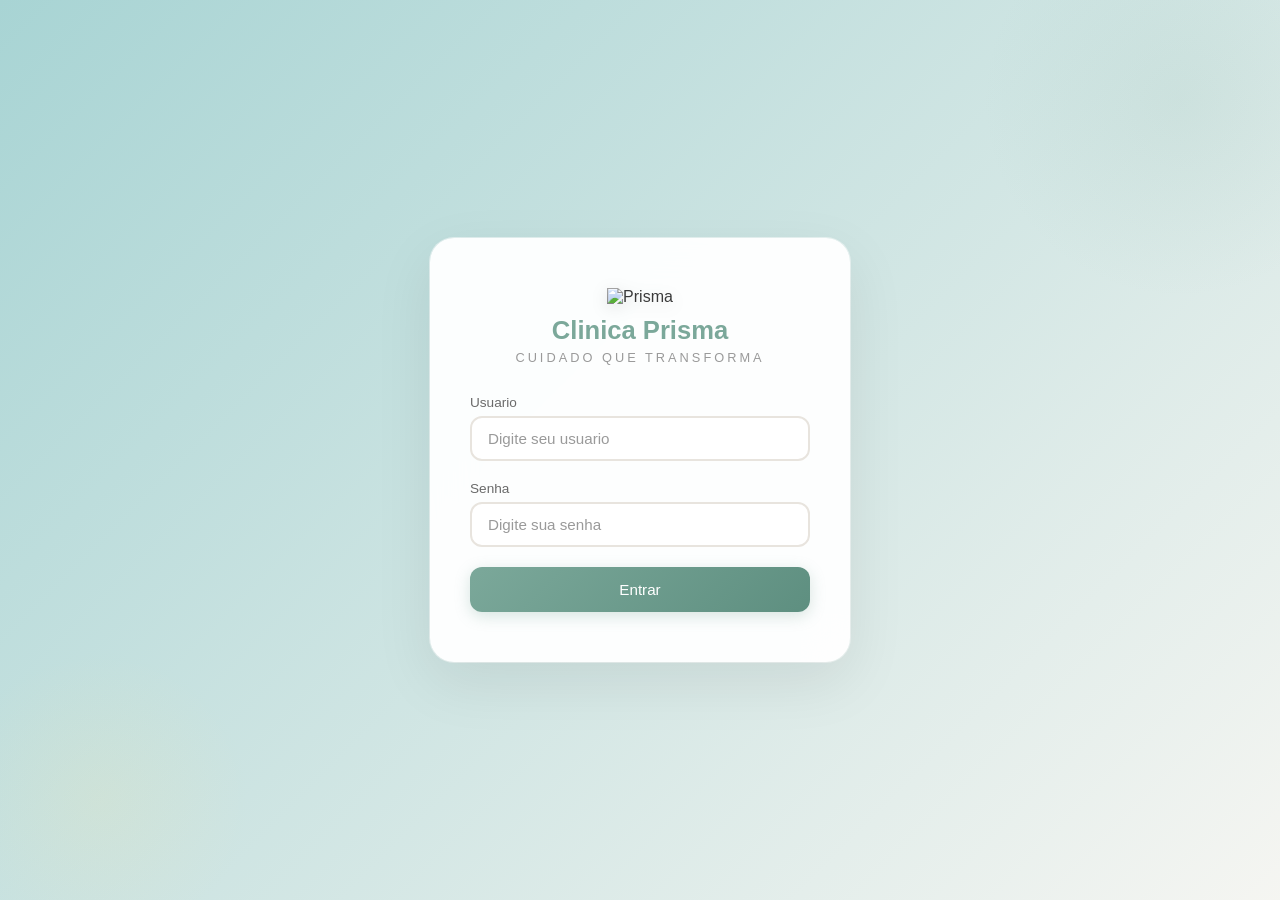
==== commit c1da725c: "Add files via upload" ====
--- a/coordenacao.html
+++ b/coordenacao.html
@@ -4,7 +4,7 @@
     <meta charset="UTF-8">
     <meta name="viewport" content="width=device-width, initial-scale=1.0">
     <title>Prisma - Coordenacao</title>
-    <link rel="stylesheet" href="css/style.css">
+    <link rel="stylesheet" href="style.css">
     <link rel="icon" href="../prisma_logo-removebg-preview.png">
 </head>
 <body>
@@ -321,8 +321,8 @@
     <!-- Firebase -->
     <script src="https://www.gstatic.com/firebasejs/10.8.0/firebase-app-compat.js"></script>
     <script src="https://www.gstatic.com/firebasejs/10.8.0/firebase-firestore-compat.js"></script>
-    <script src="js/firebase-config.js"></script>
-    <script src="js/data.js"></script>
+    <script src="firebase-config.js"></script>
+    <script src="data.js"></script>
     <script>
         // ======= AUTH CHECK =======
         const currentUser = DB.getCurrentUser();
--- a/style.css
+++ b/style.css
@@ -0,0 +1,1319 @@
+/* ============================================
+   PRISMA - Sistema de Evolucoes e Relatorios
+   Identidade Visual: Clinica Prisma
+   "Cuidado que Transforma"
+   ============================================ */
+
+@import url('https://fonts.googleapis.com/css2?family=Poppins:wght@300;400;500;600;700&display=swap');
+
+:root {
+    --primary: #7BA89A;
+    --primary-dark: #5E8F80;
+    --primary-light: #A8D4D4;
+    --accent-yellow: #F5E5A8;
+    --accent-coral: #F5C9B8;
+    --accent-coral-dark: #E8A08A;
+    --background: #F9F7F3;
+    --card-bg: #FFFFFF;
+    --text-dark: #3A3A3A;
+    --text-medium: #6A6A6A;
+    --text-light: #9A9A9A;
+    --border: #E8E4DE;
+    --shadow: rgba(123, 168, 154, 0.15);
+    --shadow-strong: rgba(0, 0, 0, 0.1);
+    --danger: #E85D5D;
+    --danger-light: #FDE8E8;
+    --success: #5DB87E;
+    --success-light: #E8F8EE;
+}
+
+* {
+    margin: 0;
+    padding: 0;
+    box-sizing: border-box;
+}
+
+body {
+    font-family: 'Poppins', sans-serif;
+    background: var(--background);
+    color: var(--text-dark);
+    min-height: 100vh;
+}
+
+/* ============ ANIMACOES ============ */
+@keyframes fadeInUp {
+    from { opacity: 0; transform: translateY(20px); }
+    to { opacity: 1; transform: translateY(0); }
+}
+
+@keyframes fadeIn {
+    from { opacity: 0; }
+    to { opacity: 1; }
+}
+
+@keyframes slideInLeft {
+    from { opacity: 0; transform: translateX(-20px); }
+    to { opacity: 1; transform: translateX(0); }
+}
+
+@keyframes slideInRight {
+    from { opacity: 0; transform: translateX(20px); }
+    to { opacity: 1; transform: translateX(0); }
+}
+
+@keyframes scaleIn {
+    from { opacity: 0; transform: scale(0.95); }
+    to { opacity: 1; transform: scale(1); }
+}
+
+@keyframes pulse {
+    0%, 100% { transform: scale(1); }
+    50% { transform: scale(1.05); }
+}
+
+@keyframes shimmer {
+    0% { background-position: -200% 0; }
+    100% { background-position: 200% 0; }
+}
+
+@keyframes float {
+    0%, 100% { transform: translateY(0); }
+    50% { transform: translateY(-6px); }
+}
+
+@keyframes gradientShift {
+    0% { background-position: 0% 50%; }
+    50% { background-position: 100% 50%; }
+    100% { background-position: 0% 50%; }
+}
+
+.animate-fade-in { animation: fadeIn 0.5s ease-out; }
+.animate-fade-in-up { animation: fadeInUp 0.5s ease-out; }
+.animate-slide-left { animation: slideInLeft 0.4s ease-out; }
+.animate-slide-right { animation: slideInRight 0.4s ease-out; }
+.animate-scale-in { animation: scaleIn 0.3s ease-out; }
+
+/* ============ LOGIN PAGE ============ */
+.login-container {
+    min-height: 100vh;
+    display: flex;
+    align-items: center;
+    justify-content: center;
+    background: linear-gradient(135deg, var(--primary-light) 0%, var(--background) 35%, var(--accent-yellow) 70%, var(--accent-coral) 100%);
+    background-size: 300% 300%;
+    animation: gradientShift 12s ease infinite;
+    padding: 20px;
+    position: relative;
+    overflow: hidden;
+}
+
+.login-container::before {
+    content: '';
+    position: absolute;
+    width: 400px;
+    height: 400px;
+    background: radial-gradient(circle, rgba(123, 168, 154, 0.1) 0%, transparent 70%);
+    top: -100px;
+    right: -100px;
+    border-radius: 50%;
+    animation: float 8s ease-in-out infinite;
+}
+
+.login-container::after {
+    content: '';
+    position: absolute;
+    width: 300px;
+    height: 300px;
+    background: radial-gradient(circle, rgba(245, 229, 168, 0.15) 0%, transparent 70%);
+    bottom: -50px;
+    left: -50px;
+    border-radius: 50%;
+    animation: float 6s ease-in-out infinite reverse;
+}
+
+.login-card {
+    background: rgba(255, 255, 255, 0.95);
+    backdrop-filter: blur(20px);
+    border-radius: 24px;
+    padding: 50px 40px;
+    width: 100%;
+    max-width: 420px;
+    box-shadow: 0 20px 60px rgba(0, 0, 0, 0.08), 0 0 0 1px rgba(255, 255, 255, 0.5);
+    text-align: center;
+    animation: fadeInUp 0.6s ease-out;
+    position: relative;
+    z-index: 1;
+}
+
+.login-logo {
+    width: 140px;
+    height: auto;
+    margin-bottom: 10px;
+    animation: scaleIn 0.5s ease-out 0.2s both;
+    filter: drop-shadow(0 4px 8px rgba(0,0,0,0.1));
+}
+
+.login-card h1 {
+    color: var(--primary);
+    font-size: 1.6rem;
+    font-weight: 600;
+    margin-bottom: 5px;
+    animation: fadeInUp 0.5s ease-out 0.3s both;
+}
+
+.login-card .subtitle {
+    color: var(--text-light);
+    font-size: 0.8rem;
+    margin-bottom: 30px;
+    font-weight: 400;
+    letter-spacing: 3px;
+    text-transform: uppercase;
+    animation: fadeInUp 0.5s ease-out 0.4s both;
+}
+
+.form-group {
+    margin-bottom: 20px;
+    text-align: left;
+    animation: fadeInUp 0.5s ease-out 0.5s both;
+}
+
+.form-group label {
+    display: block;
+    font-size: 0.85rem;
+    font-weight: 500;
+    color: var(--text-medium);
+    margin-bottom: 6px;
+}
+
+.form-group input,
+.form-group select,
+.form-group textarea {
+    width: 100%;
+    padding: 12px 16px;
+    border: 2px solid var(--border);
+    border-radius: 12px;
+    font-family: 'Poppins', sans-serif;
+    font-size: 0.95rem;
+    color: var(--text-dark);
+    transition: all 0.3s cubic-bezier(0.4, 0, 0.2, 1);
+    background: var(--card-bg);
+}
+
+.form-group input:focus,
+.form-group select:focus,
+.form-group textarea:focus {
+    outline: none;
+    border-color: var(--primary);
+    box-shadow: 0 0 0 4px rgba(123, 168, 154, 0.15);
+    transform: translateY(-1px);
+}
+
+.form-group input::placeholder {
+    color: var(--text-light);
+    font-weight: 300;
+}
+
+.form-group textarea {
+    min-height: 120px;
+    resize: vertical;
+}
+
+/* ============ BUTTONS ============ */
+.btn {
+    display: inline-flex;
+    align-items: center;
+    justify-content: center;
+    gap: 8px;
+    padding: 12px 24px;
+    border: none;
+    border-radius: 12px;
+    font-family: 'Poppins', sans-serif;
+    font-size: 0.95rem;
+    font-weight: 500;
+    cursor: pointer;
+    transition: all 0.3s cubic-bezier(0.4, 0, 0.2, 1);
+    text-decoration: none;
+    position: relative;
+    overflow: hidden;
+}
+
+.btn::after {
+    content: '';
+    position: absolute;
+    top: 50%;
+    left: 50%;
+    width: 0;
+    height: 0;
+    background: rgba(255,255,255,0.2);
+    border-radius: 50%;
+    transform: translate(-50%, -50%);
+    transition: width 0.5s, height 0.5s;
+}
+
+.btn:active::after {
+    width: 300px;
+    height: 300px;
+}
+
+.btn-primary {
+    background: linear-gradient(135deg, var(--primary) 0%, var(--primary-dark) 100%);
+    color: white;
+    width: 100%;
+    padding: 14px;
+    box-shadow: 0 4px 15px rgba(123, 168, 154, 0.3);
+}
+
+.btn-primary:hover {
+    transform: translateY(-2px);
+    box-shadow: 0 8px 25px rgba(123, 168, 154, 0.4);
+}
+
+.btn-primary:active {
+    transform: translateY(0);
+}
+
+.btn-secondary {
+    background: var(--accent-yellow);
+    color: var(--text-dark);
+}
+
+.btn-secondary:hover {
+    background: #EDD98A;
+    transform: translateY(-1px);
+    box-shadow: 0 4px 12px rgba(245, 229, 168, 0.4);
+}
+
+.btn-coral {
+    background: var(--accent-coral);
+    color: var(--text-dark);
+}
+
+.btn-coral:hover {
+    background: var(--accent-coral-dark);
+    transform: translateY(-1px);
+}
+
+.btn-danger {
+    background: var(--danger);
+    color: white;
+}
+
+.btn-danger:hover {
+    background: #D04545;
+    transform: translateY(-1px);
+    box-shadow: 0 4px 12px rgba(232, 93, 93, 0.3);
+}
+
+.btn-success {
+    background: var(--success);
+    color: white;
+}
+
+.btn-success:hover {
+    background: #4DA06C;
+    transform: translateY(-1px);
+}
+
+.btn-small {
+    padding: 8px 16px;
+    font-size: 0.85rem;
+}
+
+.btn-outline {
+    background: transparent;
+    border: 2px solid var(--primary);
+    color: var(--primary);
+}
+
+.btn-outline:hover {
+    background: var(--primary);
+    color: white;
+}
+
+.btn-edit {
+    background: var(--primary-light);
+    color: var(--primary-dark);
+}
+
+.btn-edit:hover {
+    background: var(--primary);
+    color: white;
+}
+
+.login-error {
+    color: var(--danger);
+    font-size: 0.85rem;
+    margin-top: 10px;
+    display: none;
+    animation: fadeInUp 0.3s ease-out;
+}
+
+.login-error.show {
+    display: block;
+}
+
+/* ============ LAYOUT PRINCIPAL ============ */
+.app-layout {
+    display: flex;
+    min-height: 100vh;
+}
+
+/* Sidebar */
+.sidebar {
+    width: 270px;
+    background: linear-gradient(180deg, var(--primary-dark) 0%, var(--primary) 50%, #6FA09C 100%);
+    color: white;
+    padding: 0;
+    display: flex;
+    flex-direction: column;
+    position: fixed;
+    top: 0;
+    left: 0;
+    height: 100vh;
+    z-index: 100;
+    transition: transform 0.3s cubic-bezier(0.4, 0, 0.2, 1);
+    box-shadow: 4px 0 20px rgba(0, 0, 0, 0.1);
+}
+
+.sidebar-header {
+    padding: 28px 20px;
+    text-align: center;
+    border-bottom: 1px solid rgba(255,255,255,0.12);
+    background: rgba(0,0,0,0.05);
+}
+
+.sidebar-logo {
+    width: 80px;
+    margin-bottom: 8px;
+    filter: drop-shadow(0 2px 4px rgba(0,0,0,0.2));
+    transition: transform 0.3s;
+}
+
+.sidebar-logo:hover {
+    transform: scale(1.05);
+}
+
+.sidebar-header h2 {
+    font-size: 1.1rem;
+    font-weight: 600;
+    text-shadow: 0 1px 2px rgba(0,0,0,0.1);
+}
+
+.sidebar-header .role-badge {
+    display: inline-block;
+    padding: 4px 14px;
+    border-radius: 20px;
+    font-size: 0.7rem;
+    margin-top: 8px;
+    font-weight: 600;
+    letter-spacing: 1px;
+    text-transform: uppercase;
+}
+
+.role-badge.coord {
+    background: var(--accent-yellow);
+    color: var(--text-dark);
+    box-shadow: 0 2px 8px rgba(245, 229, 168, 0.3);
+}
+
+.role-badge.terapeuta {
+    background: var(--accent-coral);
+    color: var(--text-dark);
+    box-shadow: 0 2px 8px rgba(245, 201, 184, 0.3);
+}
+
+.sidebar-nav {
+    flex: 1;
+    padding: 16px 0;
+    overflow-y: auto;
+}
+
+.nav-item {
+    display: flex;
+    align-items: center;
+    gap: 12px;
+    padding: 13px 24px;
+    color: rgba(255,255,255,0.7);
+    text-decoration: none;
+    font-size: 0.9rem;
+    font-weight: 400;
+    cursor: pointer;
+    transition: all 0.25s cubic-bezier(0.4, 0, 0.2, 1);
+    border-left: 3px solid transparent;
+    position: relative;
+}
+
+.nav-item:hover {
+    background: rgba(255,255,255,0.08);
+    color: white;
+    padding-left: 28px;
+}
+
+.nav-item.active {
+    background: rgba(255,255,255,0.12);
+    color: white;
+    border-left-color: var(--accent-yellow);
+    font-weight: 500;
+}
+
+.nav-item svg {
+    width: 20px;
+    height: 20px;
+    flex-shrink: 0;
+    transition: transform 0.2s;
+}
+
+.nav-item:hover svg {
+    transform: scale(1.1);
+}
+
+.sidebar-footer {
+    padding: 16px;
+    border-top: 1px solid rgba(255,255,255,0.12);
+}
+
+.sidebar-footer .nav-item {
+    padding: 10px 24px;
+    color: rgba(255,255,255,0.5);
+    border-radius: 8px;
+}
+
+.sidebar-footer .nav-item:hover {
+    color: var(--accent-coral);
+    background: rgba(255,255,255,0.05);
+}
+
+/* Main Content */
+.main-content {
+    flex: 1;
+    margin-left: 270px;
+    padding: 30px;
+    min-height: 100vh;
+    animation: fadeIn 0.4s ease-out;
+}
+
+.page-header {
+    display: flex;
+    align-items: center;
+    justify-content: space-between;
+    margin-bottom: 30px;
+    flex-wrap: wrap;
+    gap: 15px;
+    animation: fadeInUp 0.4s ease-out;
+}
+
+.page-header h1 {
+    font-size: 1.6rem;
+    font-weight: 600;
+    color: var(--primary-dark);
+}
+
+.page-header .welcome-text {
+    font-size: 0.9rem;
+    color: var(--text-light);
+}
+
+/* Cards & Panels */
+.card {
+    background: var(--card-bg);
+    border-radius: 16px;
+    padding: 24px;
+    box-shadow: 0 2px 12px var(--shadow);
+    margin-bottom: 20px;
+    animation: fadeInUp 0.5s ease-out;
+    transition: box-shadow 0.3s;
+}
+
+.card:hover {
+    box-shadow: 0 4px 20px var(--shadow);
+}
+
+.card-header {
+    display: flex;
+    align-items: center;
+    justify-content: space-between;
+    margin-bottom: 20px;
+    padding-bottom: 15px;
+    border-bottom: 1px solid var(--border);
+}
+
+.card-header h2 {
+    font-size: 1.15rem;
+    font-weight: 600;
+    color: var(--primary-dark);
+}
+
+/* Stats Grid */
+.stats-grid {
+    display: grid;
+    grid-template-columns: repeat(auto-fit, minmax(200px, 1fr));
+    gap: 20px;
+    margin-bottom: 30px;
+}
+
+.stat-card {
+    background: var(--card-bg);
+    border-radius: 16px;
+    padding: 24px;
+    box-shadow: 0 2px 12px var(--shadow);
+    display: flex;
+    align-items: center;
+    gap: 16px;
+    animation: fadeInUp 0.5s ease-out;
+    transition: all 0.3s cubic-bezier(0.4, 0, 0.2, 1);
+    border: 1px solid transparent;
+}
+
+.stat-card:nth-child(1) { animation-delay: 0.05s; }
+.stat-card:nth-child(2) { animation-delay: 0.1s; }
+.stat-card:nth-child(3) { animation-delay: 0.15s; }
+.stat-card:nth-child(4) { animation-delay: 0.2s; }
+
+.stat-card:hover {
+    transform: translateY(-3px);
+    box-shadow: 0 8px 30px var(--shadow);
+    border-color: var(--border);
+}
+
+.stat-icon {
+    width: 52px;
+    height: 52px;
+    border-radius: 14px;
+    display: flex;
+    align-items: center;
+    justify-content: center;
+    font-size: 1.4rem;
+    transition: transform 0.3s;
+}
+
+.stat-card:hover .stat-icon {
+    transform: scale(1.1);
+}
+
+.stat-icon.green { background: var(--success-light); color: var(--success); }
+.stat-icon.yellow { background: var(--accent-yellow); color: #B8960A; }
+.stat-icon.coral { background: var(--accent-coral); color: #C07050; }
+.stat-icon.blue { background: #E0F0F8; color: #4A90B8; }
+
+.stat-info h3 {
+    font-size: 1.6rem;
+    font-weight: 700;
+    color: var(--text-dark);
+    line-height: 1;
+}
+
+.stat-info p {
+    font-size: 0.8rem;
+    color: var(--text-light);
+    margin-top: 4px;
+}
+
+/* Table */
+.table-container {
+    overflow-x: auto;
+    border-radius: 12px;
+}
+
+table {
+    width: 100%;
+    border-collapse: collapse;
+}
+
+table th {
+    background: var(--background);
+    padding: 12px 16px;
+    text-align: left;
+    font-size: 0.8rem;
+    font-weight: 600;
+    color: var(--text-medium);
+    text-transform: uppercase;
+    letter-spacing: 0.5px;
+}
+
+table td {
+    padding: 14px 16px;
+    font-size: 0.9rem;
+    border-bottom: 1px solid var(--border);
+    color: var(--text-dark);
+    transition: background 0.2s;
+}
+
+table tr {
+    transition: background 0.2s;
+}
+
+table tr:hover td {
+    background: rgba(123, 168, 154, 0.04);
+}
+
+table code {
+    background: var(--background);
+    padding: 2px 8px;
+    border-radius: 6px;
+    font-size: 0.85rem;
+    color: var(--primary-dark);
+}
+
+.badge {
+    display: inline-block;
+    padding: 4px 12px;
+    border-radius: 20px;
+    font-size: 0.75rem;
+    font-weight: 500;
+    transition: transform 0.2s;
+}
+
+.badge:hover {
+    transform: scale(1.05);
+}
+
+.badge-green { background: var(--success-light); color: var(--success); }
+.badge-yellow { background: #FFF8E1; color: #B8960A; }
+.badge-coral { background: #FDE8E8; color: var(--danger); }
+
+/* Modal */
+.modal-overlay {
+    display: none;
+    position: fixed;
+    top: 0;
+    left: 0;
+    right: 0;
+    bottom: 0;
+    background: rgba(0,0,0,0.4);
+    backdrop-filter: blur(4px);
+    z-index: 1000;
+    align-items: center;
+    justify-content: center;
+    padding: 20px;
+}
+
+.modal-overlay.active {
+    display: flex;
+    animation: fadeIn 0.2s ease-out;
+}
+
+.modal {
+    background: var(--card-bg);
+    border-radius: 20px;
+    padding: 32px;
+    width: 100%;
+    max-width: 600px;
+    max-height: 90vh;
+    overflow-y: auto;
+    box-shadow: 0 25px 80px rgba(0,0,0,0.15);
+    animation: scaleIn 0.3s ease-out;
+}
+
+.modal h2 {
+    color: var(--primary-dark);
+    margin-bottom: 24px;
+    font-size: 1.25rem;
+    padding-bottom: 12px;
+    border-bottom: 2px solid var(--border);
+}
+
+.modal-actions {
+    display: flex;
+    gap: 12px;
+    justify-content: flex-end;
+    margin-top: 28px;
+    padding-top: 16px;
+    border-top: 1px solid var(--border);
+}
+
+/* Patient List */
+.patient-list {
+    display: grid;
+    grid-template-columns: repeat(auto-fill, minmax(280px, 1fr));
+    gap: 16px;
+}
+
+.patient-card {
+    background: var(--card-bg);
+    border-radius: 14px;
+    padding: 20px;
+    box-shadow: 0 2px 10px var(--shadow);
+    cursor: pointer;
+    transition: all 0.3s cubic-bezier(0.4, 0, 0.2, 1);
+    border-left: 4px solid var(--primary);
+    animation: fadeInUp 0.4s ease-out both;
+}
+
+.patient-card:nth-child(1) { animation-delay: 0.02s; }
+.patient-card:nth-child(2) { animation-delay: 0.04s; }
+.patient-card:nth-child(3) { animation-delay: 0.06s; }
+.patient-card:nth-child(4) { animation-delay: 0.08s; }
+.patient-card:nth-child(5) { animation-delay: 0.1s; }
+.patient-card:nth-child(6) { animation-delay: 0.12s; }
+
+.patient-card:hover {
+    transform: translateY(-3px) scale(1.01);
+    box-shadow: 0 8px 25px var(--shadow-strong);
+    border-left-color: var(--primary-dark);
+}
+
+.patient-card h3 {
+    font-size: 1rem;
+    font-weight: 600;
+    color: var(--text-dark);
+    margin-bottom: 6px;
+}
+
+.patient-card .patient-info {
+    font-size: 0.8rem;
+    color: var(--text-light);
+}
+
+.patient-card .patient-info span {
+    display: block;
+    margin-top: 3px;
+}
+
+.patient-card .evo-count {
+    display: inline-block;
+    margin-top: 12px;
+    padding: 4px 12px;
+    background: var(--success-light);
+    color: var(--success);
+    border-radius: 20px;
+    font-size: 0.75rem;
+    font-weight: 500;
+}
+
+/* Evolution Timeline */
+.evolution-list {
+    display: flex;
+    flex-direction: column;
+    gap: 16px;
+}
+
+.evolution-item {
+    background: var(--card-bg);
+    border-radius: 14px;
+    padding: 20px;
+    box-shadow: 0 2px 8px var(--shadow);
+    border-left: 4px solid var(--primary-light);
+    animation: fadeInUp 0.4s ease-out both;
+    transition: all 0.3s;
+}
+
+.evolution-item:hover {
+    box-shadow: 0 4px 16px var(--shadow);
+    border-left-color: var(--primary);
+}
+
+.evolution-item:nth-child(1) { animation-delay: 0.02s; }
+.evolution-item:nth-child(2) { animation-delay: 0.04s; }
+.evolution-item:nth-child(3) { animation-delay: 0.06s; }
+
+.evolution-item .evo-header {
+    display: flex;
+    justify-content: space-between;
+    align-items: flex-start;
+    margin-bottom: 10px;
+    flex-wrap: wrap;
+    gap: 8px;
+}
+
+.evolution-item .evo-date {
+    font-size: 0.8rem;
+    color: var(--text-light);
+    font-weight: 500;
+    background: var(--background);
+    padding: 2px 10px;
+    border-radius: 20px;
+}
+
+.evolution-item .evo-therapist {
+    font-size: 0.8rem;
+    color: var(--primary);
+    font-weight: 500;
+}
+
+.evolution-item .evo-content {
+    font-size: 0.9rem;
+    color: var(--text-dark);
+    line-height: 1.7;
+    white-space: pre-wrap;
+}
+
+.evolution-item .evo-actions {
+    margin-top: 14px;
+    display: flex;
+    gap: 8px;
+    padding-top: 12px;
+    border-top: 1px solid var(--border);
+}
+
+/* Therapist Filter (Coord) */
+.filter-bar {
+    display: flex;
+    gap: 12px;
+    align-items: center;
+    flex-wrap: wrap;
+    margin-bottom: 20px;
+    animation: fadeInUp 0.4s ease-out;
+}
+
+.filter-bar select,
+.filter-bar input {
+    padding: 10px 14px;
+    border: 2px solid var(--border);
+    border-radius: 10px;
+    font-family: 'Poppins', sans-serif;
+    font-size: 0.9rem;
+    color: var(--text-dark);
+    background: var(--card-bg);
+    transition: all 0.3s;
+}
+
+.filter-bar select:focus,
+.filter-bar input:focus {
+    outline: none;
+    border-color: var(--primary);
+    box-shadow: 0 0 0 3px rgba(123, 168, 154, 0.15);
+}
+
+/* Back Button */
+.back-btn {
+    display: inline-flex;
+    align-items: center;
+    gap: 6px;
+    color: var(--primary);
+    font-size: 0.9rem;
+    font-weight: 500;
+    cursor: pointer;
+    margin-bottom: 16px;
+    text-decoration: none;
+    transition: all 0.2s;
+    padding: 6px 12px;
+    border-radius: 8px;
+}
+
+.back-btn:hover {
+    color: var(--primary-dark);
+    background: rgba(123, 168, 154, 0.08);
+    transform: translateX(-2px);
+}
+
+/* Tabs */
+.tabs {
+    display: flex;
+    gap: 4px;
+    margin-bottom: 24px;
+    border-bottom: 2px solid var(--border);
+}
+
+.tab {
+    padding: 10px 20px;
+    font-size: 0.9rem;
+    font-weight: 500;
+    color: var(--text-light);
+    cursor: pointer;
+    border-bottom: 2px solid transparent;
+    margin-bottom: -2px;
+    transition: all 0.25s;
+    position: relative;
+}
+
+.tab:hover {
+    color: var(--primary);
+}
+
+.tab.active {
+    color: var(--primary);
+    border-bottom-color: var(--primary);
+}
+
+/* Section visibility */
+.section {
+    display: none;
+}
+
+.section.active {
+    display: block;
+    animation: fadeIn 0.3s ease-out;
+}
+
+/* Coord: Therapist Cards */
+.therapist-grid {
+    display: grid;
+    grid-template-columns: repeat(auto-fill, minmax(260px, 1fr));
+    gap: 16px;
+}
+
+.therapist-card {
+    background: var(--card-bg);
+    border-radius: 16px;
+    padding: 24px;
+    box-shadow: 0 2px 10px var(--shadow);
+    cursor: pointer;
+    transition: all 0.3s cubic-bezier(0.4, 0, 0.2, 1);
+    text-align: center;
+    animation: fadeInUp 0.4s ease-out both;
+    border: 1px solid transparent;
+}
+
+.therapist-card:nth-child(1) { animation-delay: 0.02s; }
+.therapist-card:nth-child(2) { animation-delay: 0.06s; }
+.therapist-card:nth-child(3) { animation-delay: 0.1s; }
+
+.therapist-card:hover {
+    transform: translateY(-4px);
+    box-shadow: 0 10px 30px var(--shadow-strong);
+    border-color: var(--primary-light);
+}
+
+.therapist-avatar {
+    width: 64px;
+    height: 64px;
+    border-radius: 50%;
+    background: linear-gradient(135deg, var(--primary-light) 0%, var(--primary) 100%);
+    color: white;
+    display: flex;
+    align-items: center;
+    justify-content: center;
+    font-size: 1.4rem;
+    font-weight: 700;
+    margin: 0 auto 14px;
+    box-shadow: 0 4px 12px rgba(123, 168, 154, 0.3);
+    transition: transform 0.3s;
+}
+
+.therapist-card:hover .therapist-avatar {
+    transform: scale(1.08);
+}
+
+.therapist-card h3 {
+    font-size: 1rem;
+    font-weight: 600;
+    color: var(--text-dark);
+}
+
+.therapist-card .specialty {
+    font-size: 0.8rem;
+    color: var(--primary);
+    margin-top: 4px;
+    font-weight: 500;
+}
+
+.therapist-card .stats {
+    display: flex;
+    justify-content: center;
+    gap: 16px;
+    margin-top: 14px;
+    font-size: 0.78rem;
+    color: var(--text-light);
+    padding-top: 12px;
+    border-top: 1px solid var(--border);
+}
+
+/* Search input */
+.search-box {
+    position: relative;
+    flex: 1;
+    max-width: 350px;
+}
+
+.search-box input {
+    width: 100%;
+    padding: 10px 14px 10px 40px;
+    border: 2px solid var(--border);
+    border-radius: 10px;
+    font-family: 'Poppins', sans-serif;
+    font-size: 0.9rem;
+    transition: all 0.3s;
+}
+
+.search-box input:focus {
+    outline: none;
+    border-color: var(--primary);
+    box-shadow: 0 0 0 3px rgba(123, 168, 154, 0.15);
+}
+
+.search-box svg {
+    position: absolute;
+    left: 12px;
+    top: 50%;
+    transform: translateY(-50%);
+    color: var(--text-light);
+    width: 18px;
+    height: 18px;
+    transition: color 0.3s;
+}
+
+.search-box input:focus + svg,
+.search-box:focus-within svg {
+    color: var(--primary);
+}
+
+/* Empty state */
+.empty-state {
+    text-align: center;
+    padding: 60px 20px;
+    color: var(--text-light);
+    animation: fadeIn 0.5s ease-out;
+}
+
+.empty-state svg {
+    width: 60px;
+    height: 60px;
+    margin-bottom: 16px;
+    opacity: 0.4;
+}
+
+.empty-state h3 {
+    font-size: 1.1rem;
+    margin-bottom: 8px;
+    color: var(--text-medium);
+}
+
+.empty-state p {
+    font-size: 0.85rem;
+}
+
+/* Toast notification */
+.toast {
+    position: fixed;
+    bottom: 30px;
+    right: 30px;
+    background: linear-gradient(135deg, var(--primary-dark) 0%, var(--primary) 100%);
+    color: white;
+    padding: 14px 24px;
+    border-radius: 14px;
+    font-size: 0.9rem;
+    font-weight: 500;
+    box-shadow: 0 8px 30px rgba(94, 143, 128, 0.4);
+    z-index: 9999;
+    transform: translateY(100px);
+    opacity: 0;
+    transition: all 0.4s cubic-bezier(0.4, 0, 0.2, 1);
+}
+
+.toast.show {
+    transform: translateY(0);
+    opacity: 1;
+}
+
+/* Alerts section (coord) */
+.alert-card {
+    display: flex;
+    align-items: center;
+    gap: 14px;
+    padding: 16px 20px;
+    background: #FFF8E1;
+    border-radius: 12px;
+    border-left: 4px solid #F5C518;
+    margin-bottom: 12px;
+    animation: slideInLeft 0.3s ease-out both;
+}
+
+.alert-card.alert-danger {
+    background: var(--danger-light);
+    border-left-color: var(--danger);
+}
+
+.alert-card .alert-icon {
+    font-size: 1.3rem;
+    flex-shrink: 0;
+}
+
+.alert-card .alert-text {
+    font-size: 0.85rem;
+    color: var(--text-dark);
+    line-height: 1.5;
+}
+
+.alert-card .alert-text strong {
+    color: var(--text-dark);
+}
+
+/* Profile section */
+.profile-card {
+    background: var(--card-bg);
+    border-radius: 16px;
+    padding: 32px;
+    box-shadow: 0 2px 12px var(--shadow);
+    max-width: 500px;
+    animation: fadeInUp 0.5s ease-out;
+}
+
+.profile-avatar-large {
+    width: 80px;
+    height: 80px;
+    border-radius: 50%;
+    background: linear-gradient(135deg, var(--primary-light) 0%, var(--primary) 100%);
+    color: white;
+    display: flex;
+    align-items: center;
+    justify-content: center;
+    font-size: 2rem;
+    font-weight: 700;
+    margin: 0 auto 20px;
+    box-shadow: 0 6px 20px rgba(123, 168, 154, 0.3);
+}
+
+.profile-info {
+    text-align: center;
+    margin-bottom: 24px;
+}
+
+.profile-info h2 {
+    font-size: 1.3rem;
+    color: var(--text-dark);
+}
+
+.profile-info p {
+    font-size: 0.9rem;
+    color: var(--primary);
+    margin-top: 4px;
+}
+
+/* Chart container */
+.chart-container {
+    background: var(--card-bg);
+    border-radius: 16px;
+    padding: 24px;
+    box-shadow: 0 2px 12px var(--shadow);
+    margin-bottom: 20px;
+    animation: fadeInUp 0.5s ease-out;
+}
+
+.chart-container h3 {
+    font-size: 1rem;
+    font-weight: 600;
+    color: var(--primary-dark);
+    margin-bottom: 16px;
+}
+
+/* Responsive */
+.menu-toggle {
+    display: none;
+    position: fixed;
+    top: 15px;
+    left: 15px;
+    z-index: 200;
+    background: var(--primary);
+    color: white;
+    border: none;
+    border-radius: 12px;
+    padding: 10px 14px;
+    cursor: pointer;
+    font-size: 1.2rem;
+    box-shadow: 0 4px 12px rgba(123, 168, 154, 0.3);
+    transition: all 0.3s;
+}
+
+.menu-toggle:hover {
+    background: var(--primary-dark);
+    transform: scale(1.05);
+}
+
+@media (max-width: 768px) {
+    .sidebar {
+        transform: translateX(-100%);
+    }
+
+    .sidebar.open {
+        transform: translateX(0);
+    }
+
+    .main-content {
+        margin-left: 0;
+        padding: 20px;
+        padding-top: 60px;
+    }
+
+    .menu-toggle {
+        display: block;
+    }
+
+    .stats-grid {
+        grid-template-columns: 1fr 1fr;
+    }
+
+    .patient-list,
+    .therapist-grid {
+        grid-template-columns: 1fr;
+    }
+
+    .page-header {
+        flex-direction: column;
+        align-items: flex-start;
+    }
+
+    .modal {
+        padding: 20px;
+        border-radius: 16px;
+    }
+
+    .login-card {
+        padding: 30px 24px;
+    }
+}
+
+@media (max-width: 480px) {
+    .stats-grid {
+        grid-template-columns: 1fr;
+    }
+
+    .login-card {
+        padding: 28px 20px;
+    }
+
+    .filter-bar {
+        flex-direction: column;
+    }
+
+    .filter-bar select,
+    .filter-bar input,
+    .search-box {
+        width: 100%;
+        max-width: none;
+    }
+}
+
+/* Print */
+@media print {
+    .sidebar, .menu-toggle, .btn, .modal-overlay, .nav-item, .toast, .filter-bar, .back-btn, .evo-actions {
+        display: none !important;
+    }
+
+    .main-content {
+        margin-left: 0;
+    }
+
+    .card, .evolution-item, .stat-card {
+        box-shadow: none;
+        border: 1px solid #ddd;
+        break-inside: avoid;
+    }
+
+    body {
+        background: white;
+    }
+}
+
+/* Scrollbar personalizada */
+::-webkit-scrollbar {
+    width: 6px;
+}
+
+::-webkit-scrollbar-track {
+    background: var(--background);
+}
+
+::-webkit-scrollbar-thumb {
+    background: var(--primary-light);
+    border-radius: 3px;
+}
+
+::-webkit-scrollbar-thumb:hover {
+    background: var(--primary);
+}
+
+/* Selection color */
+::selection {
+    background: var(--primary-light);
+    color: var(--primary-dark);
+}
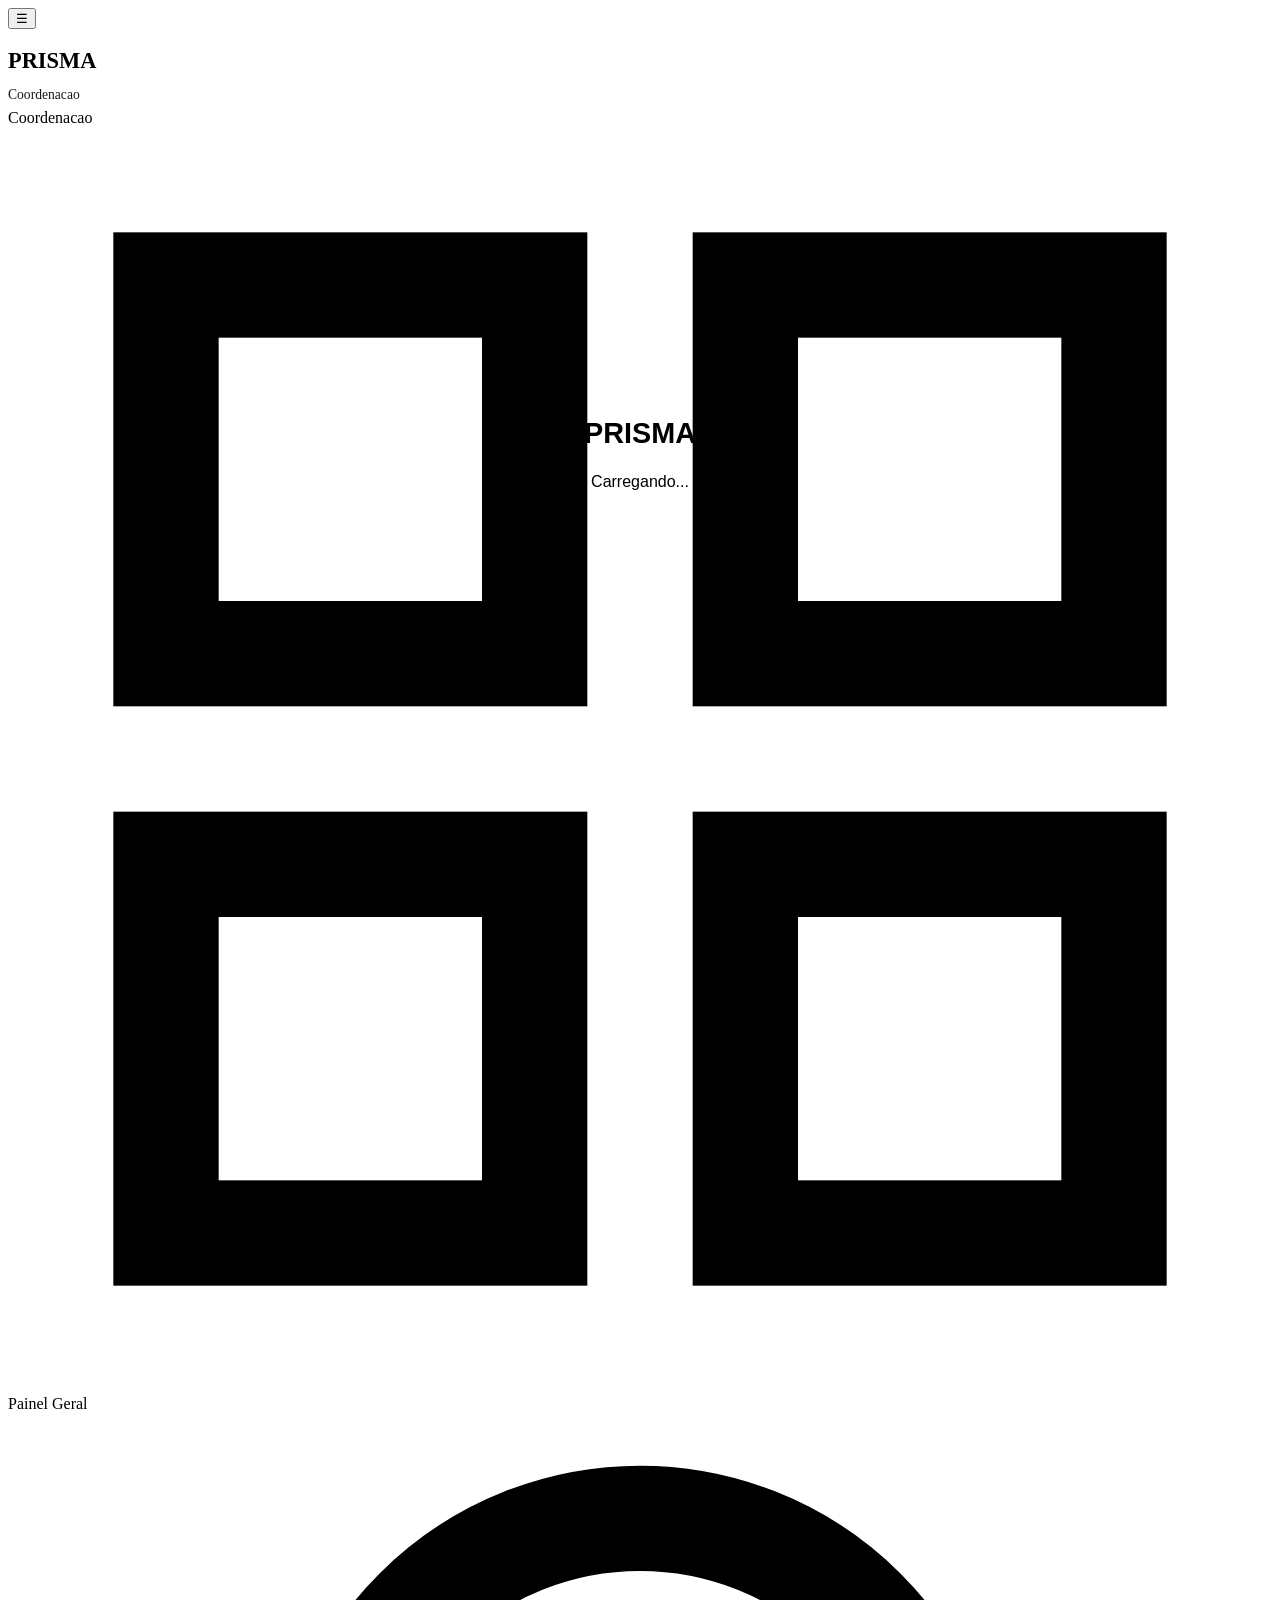
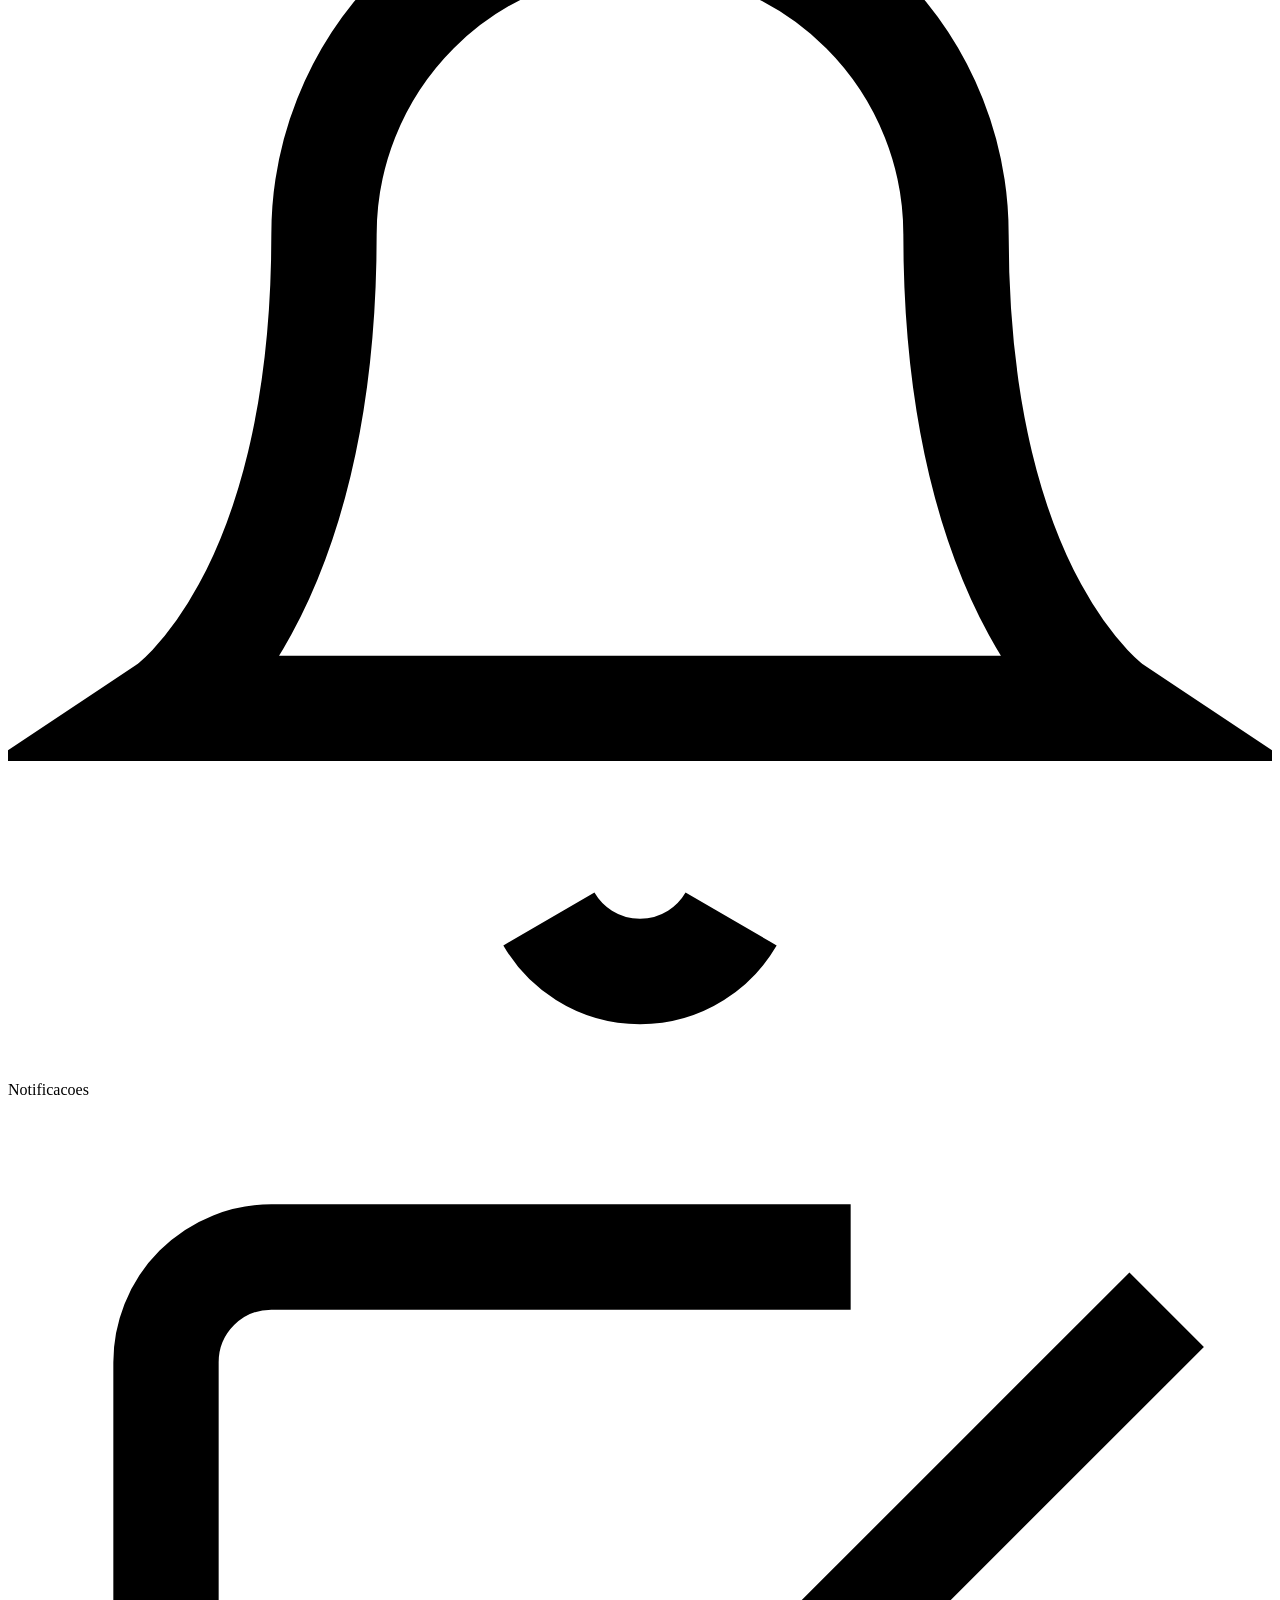
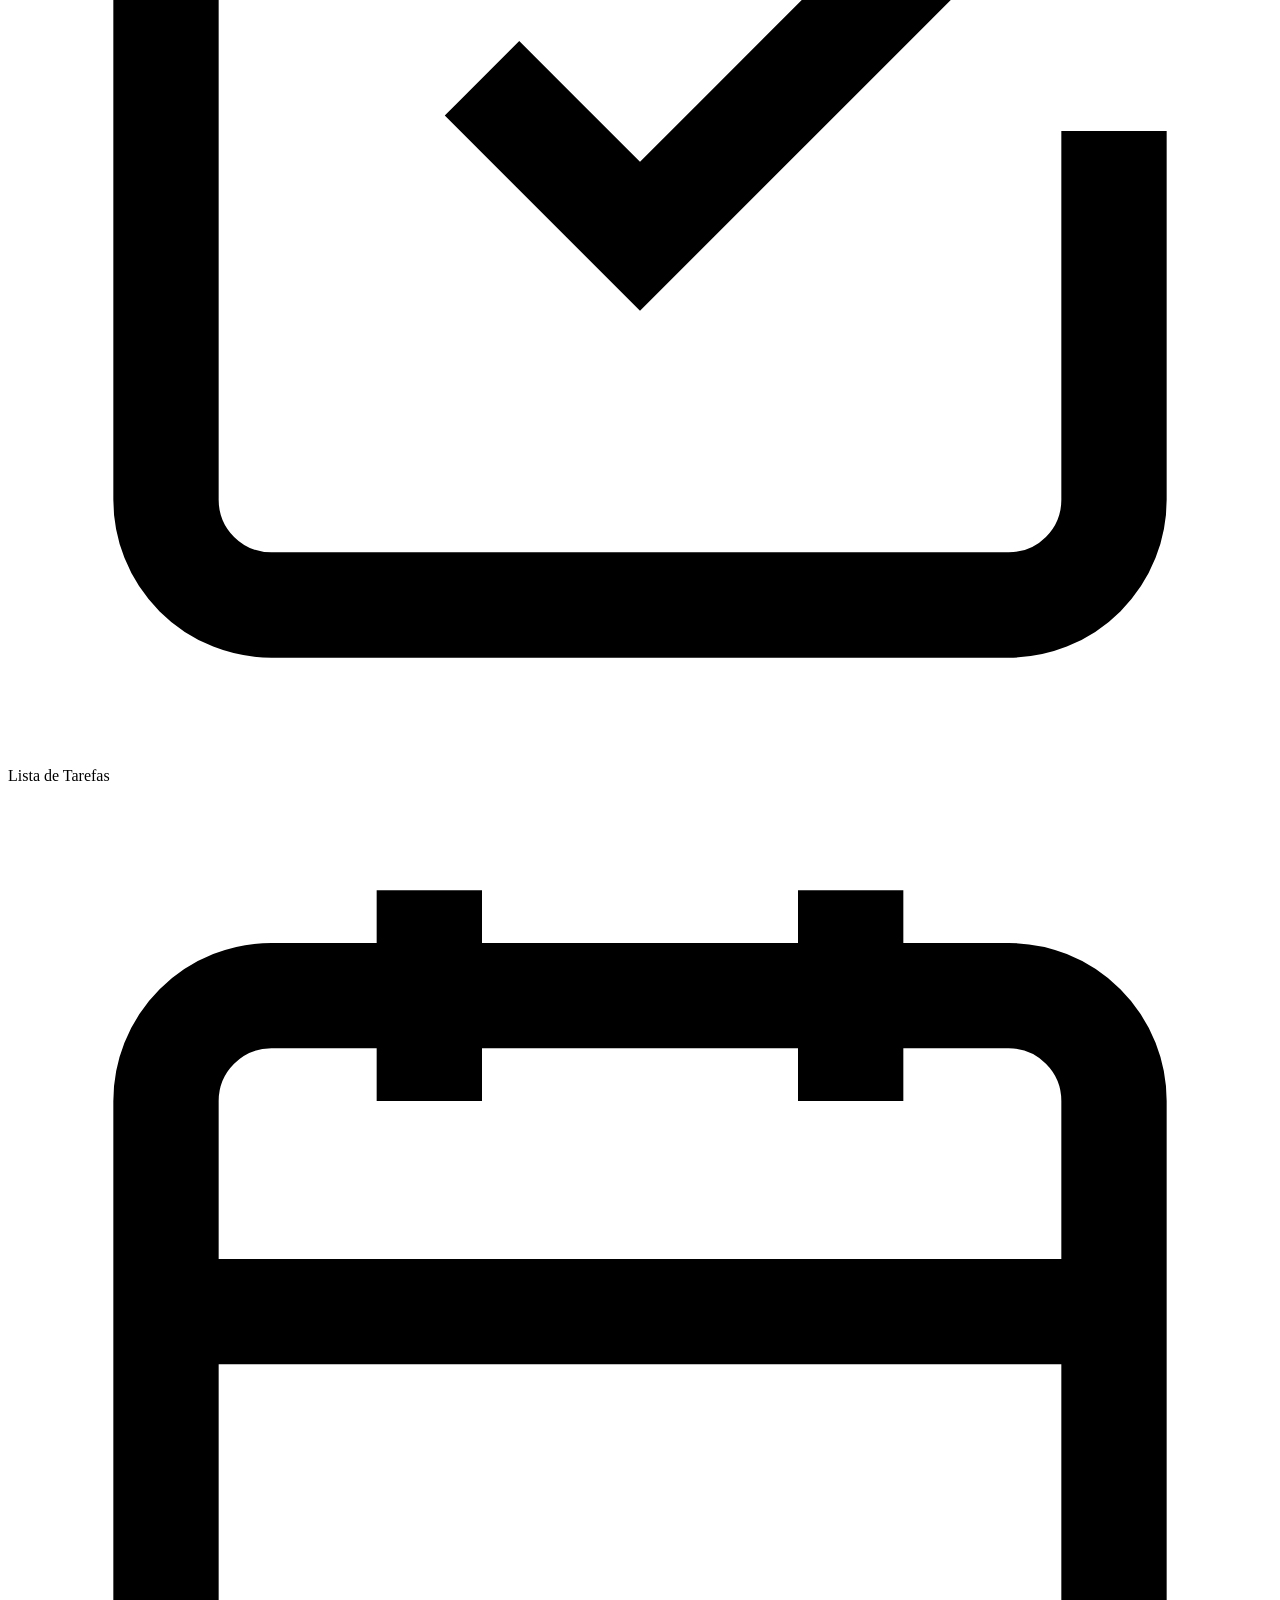
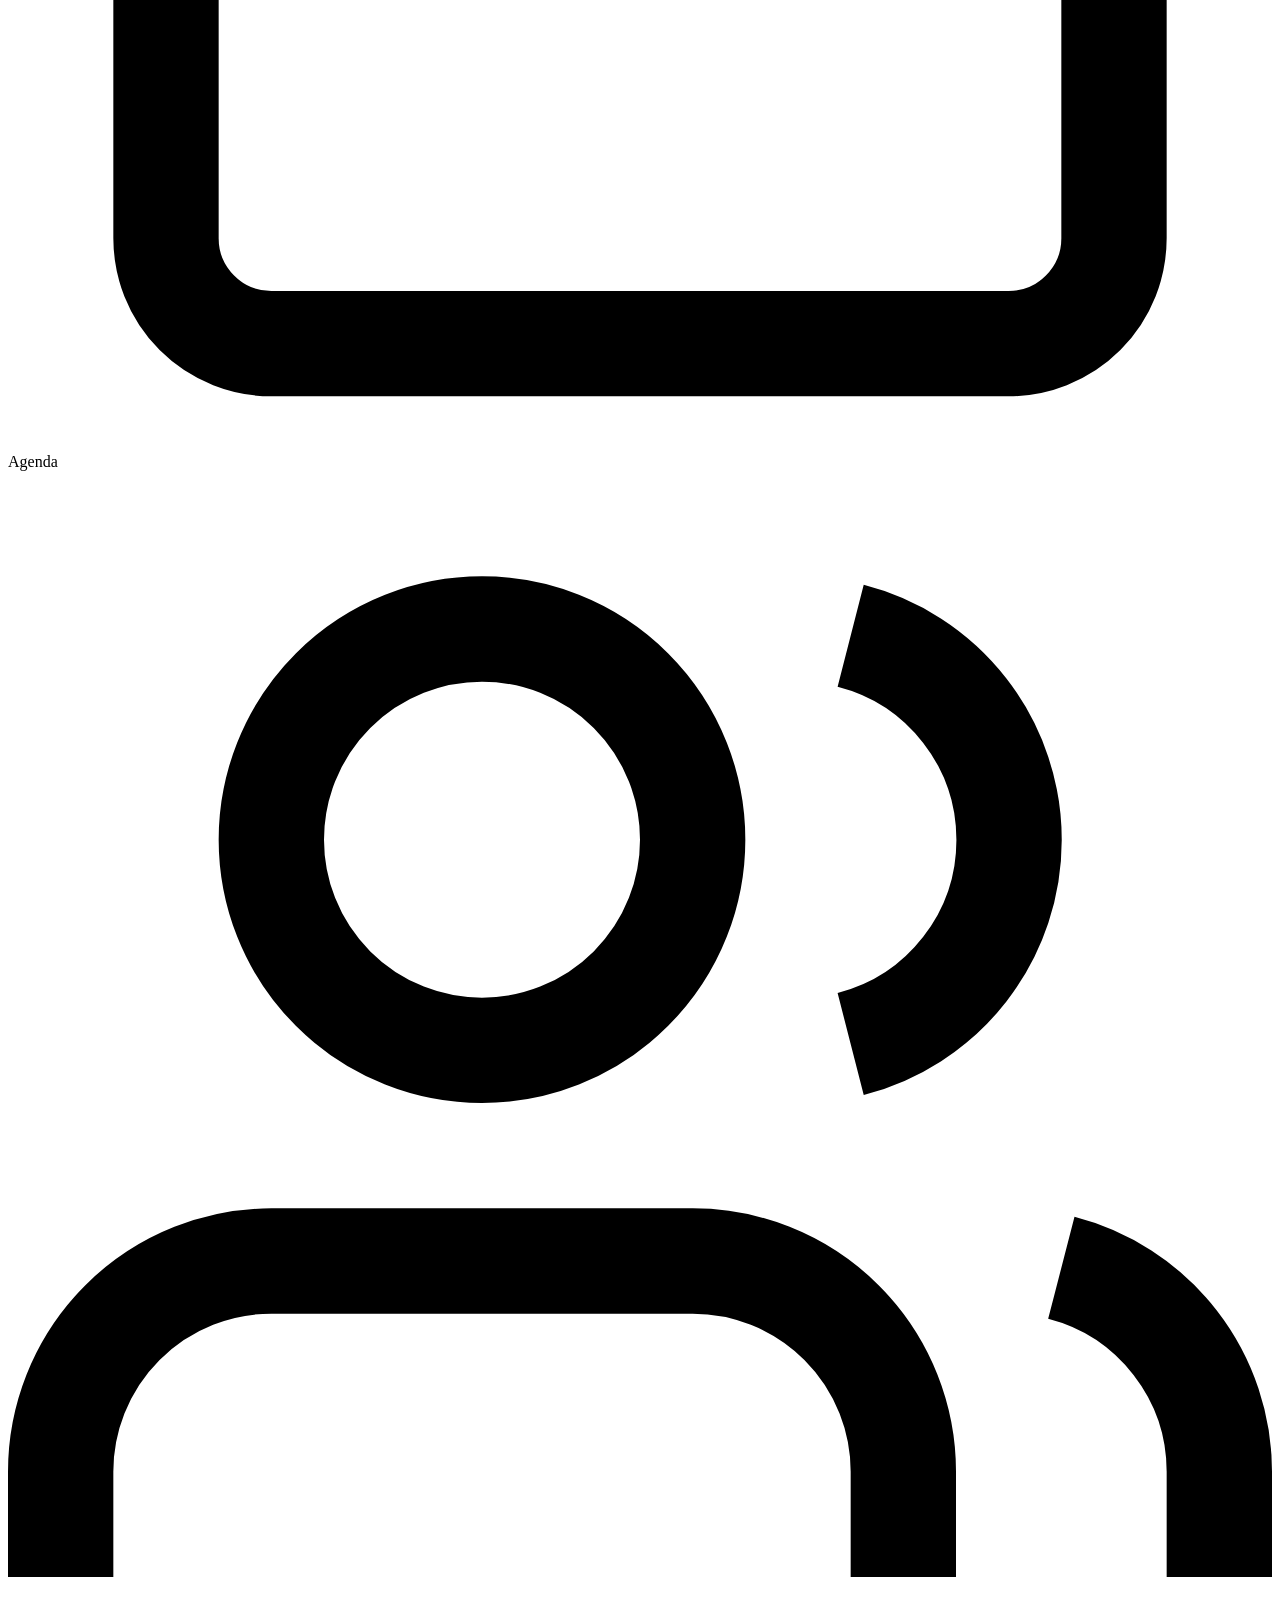
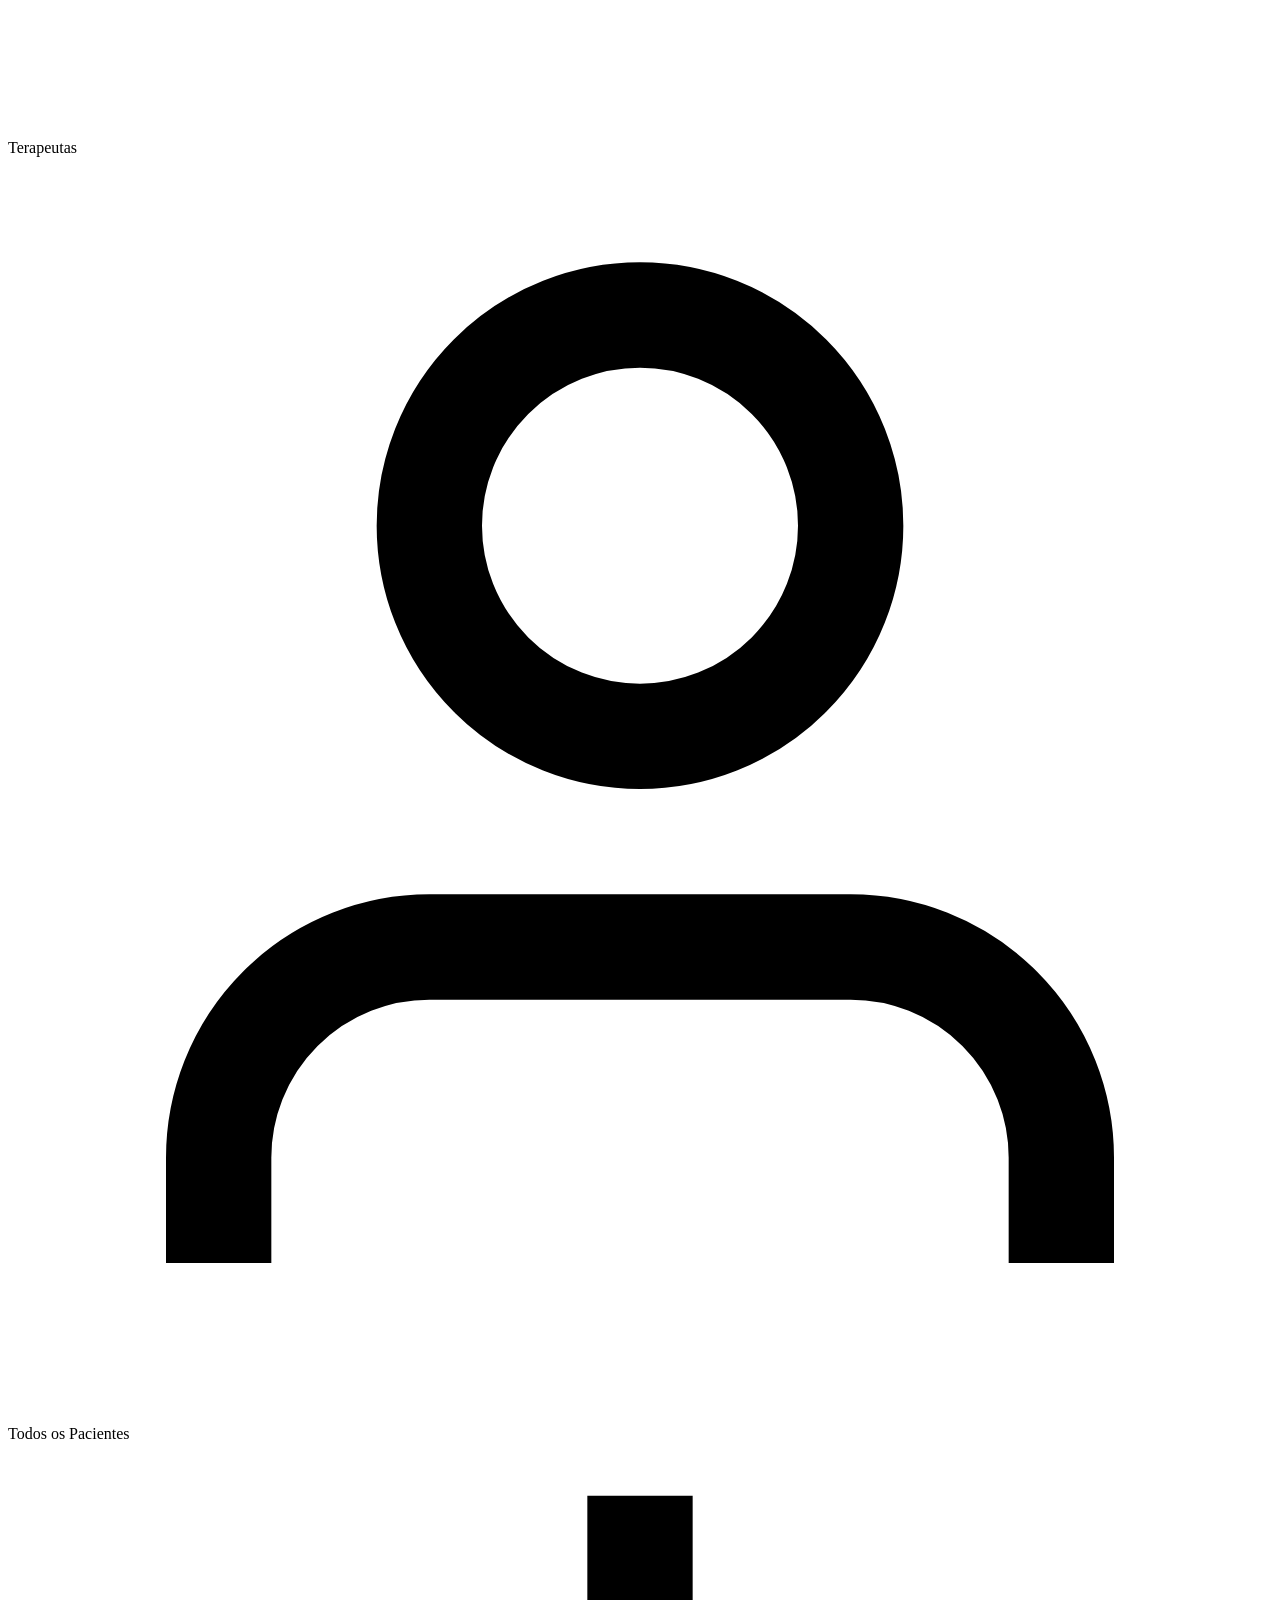
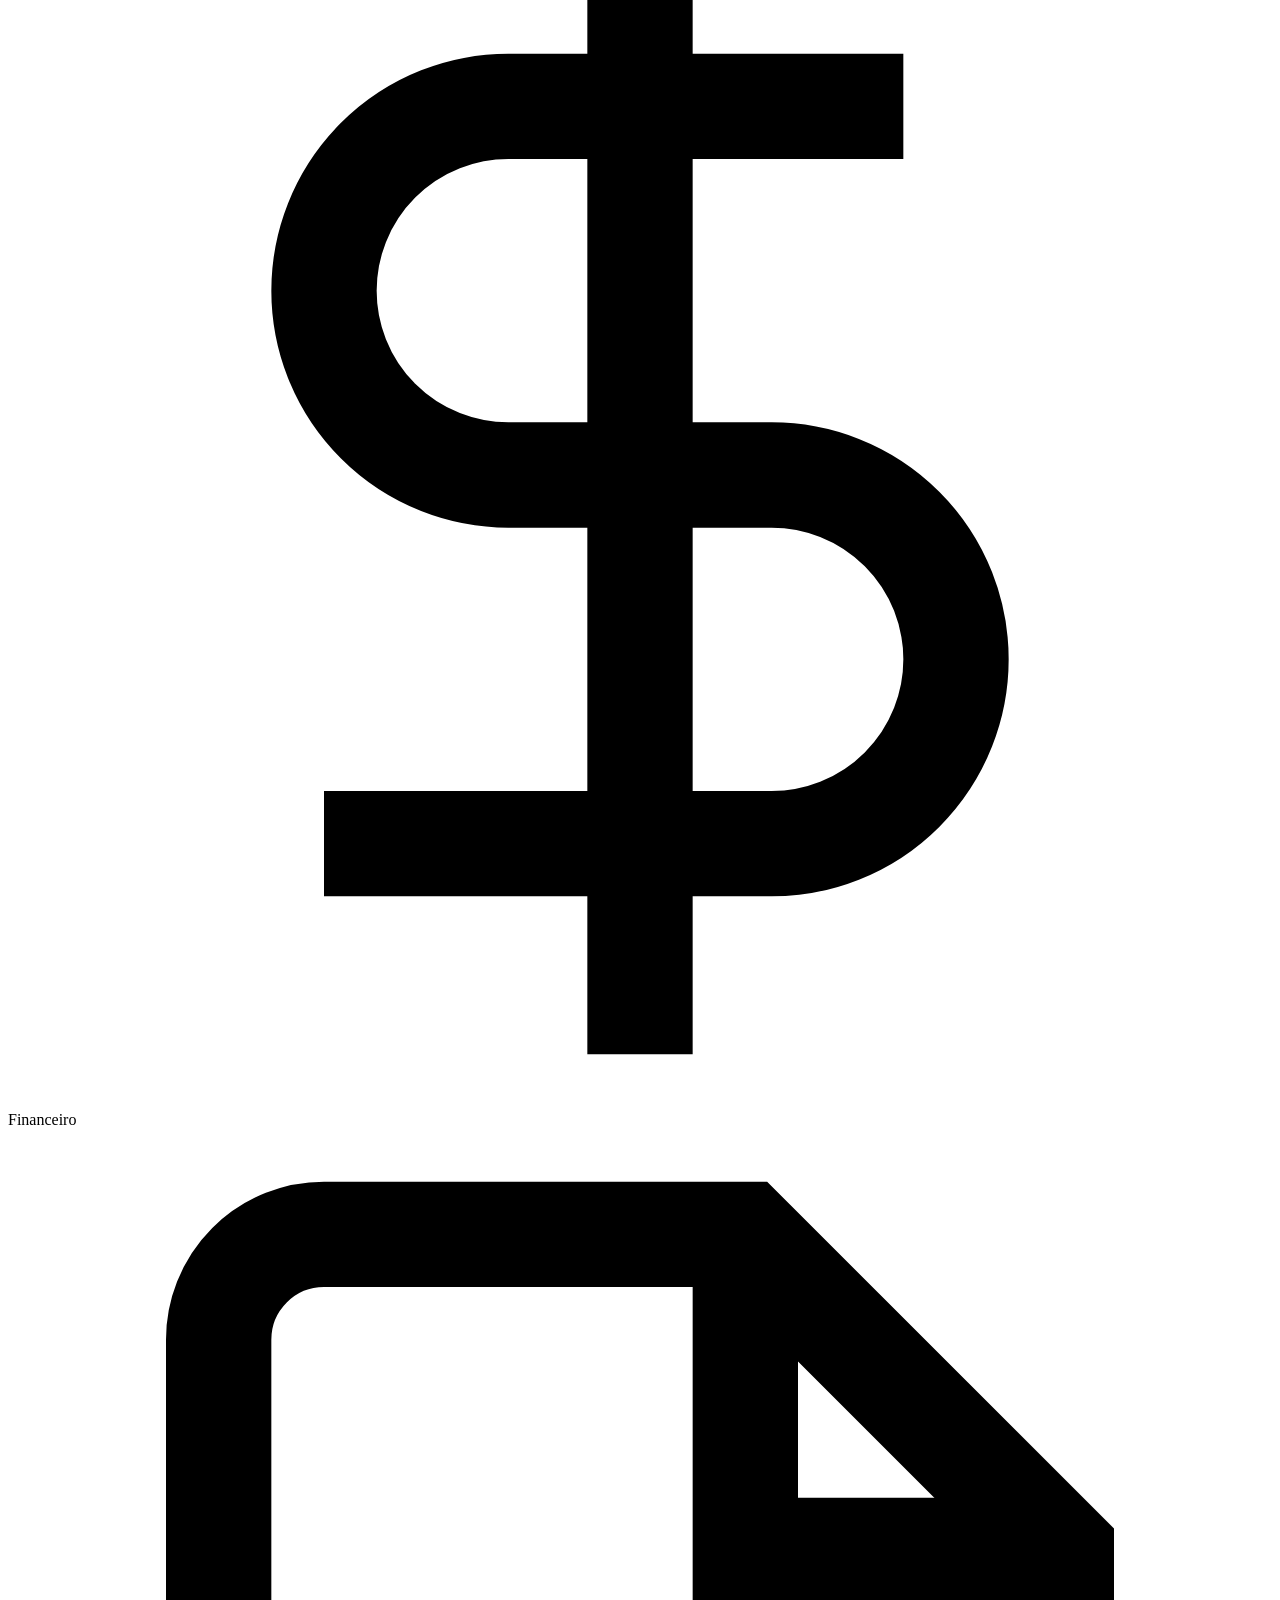
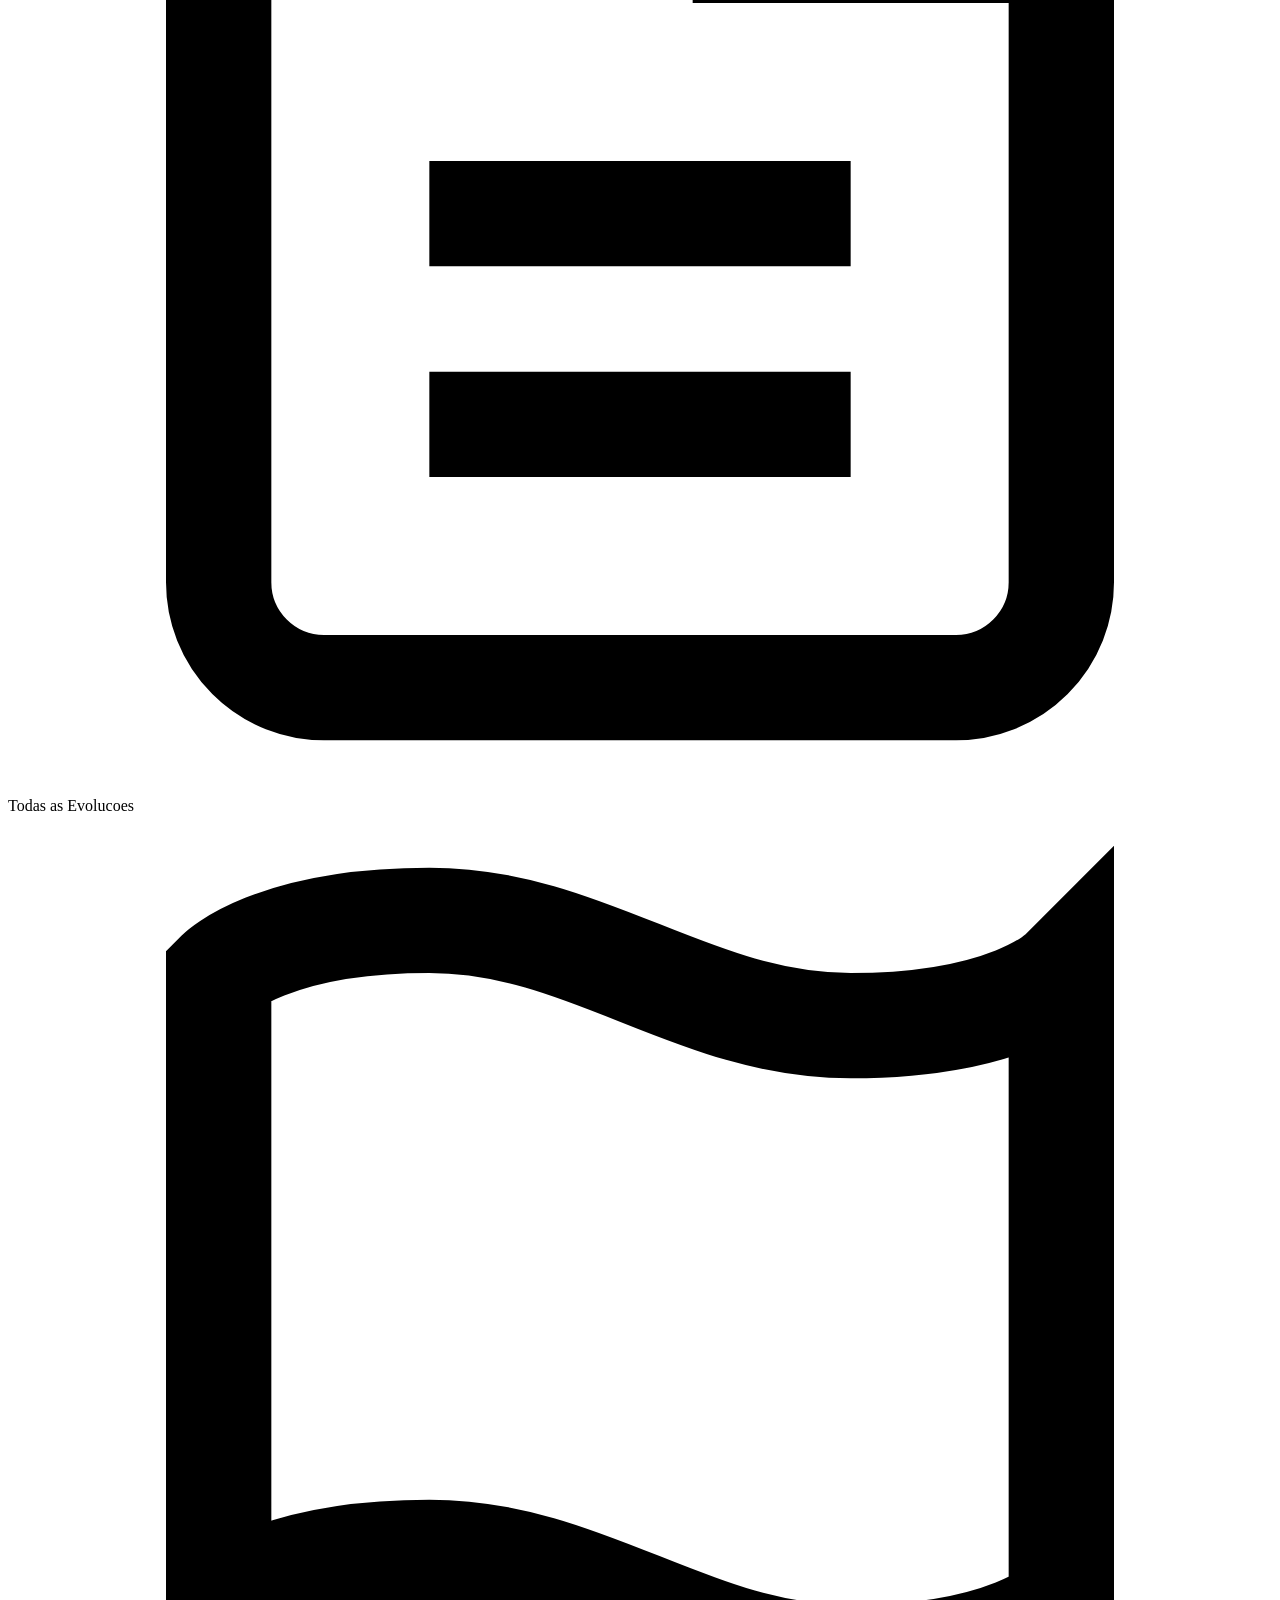
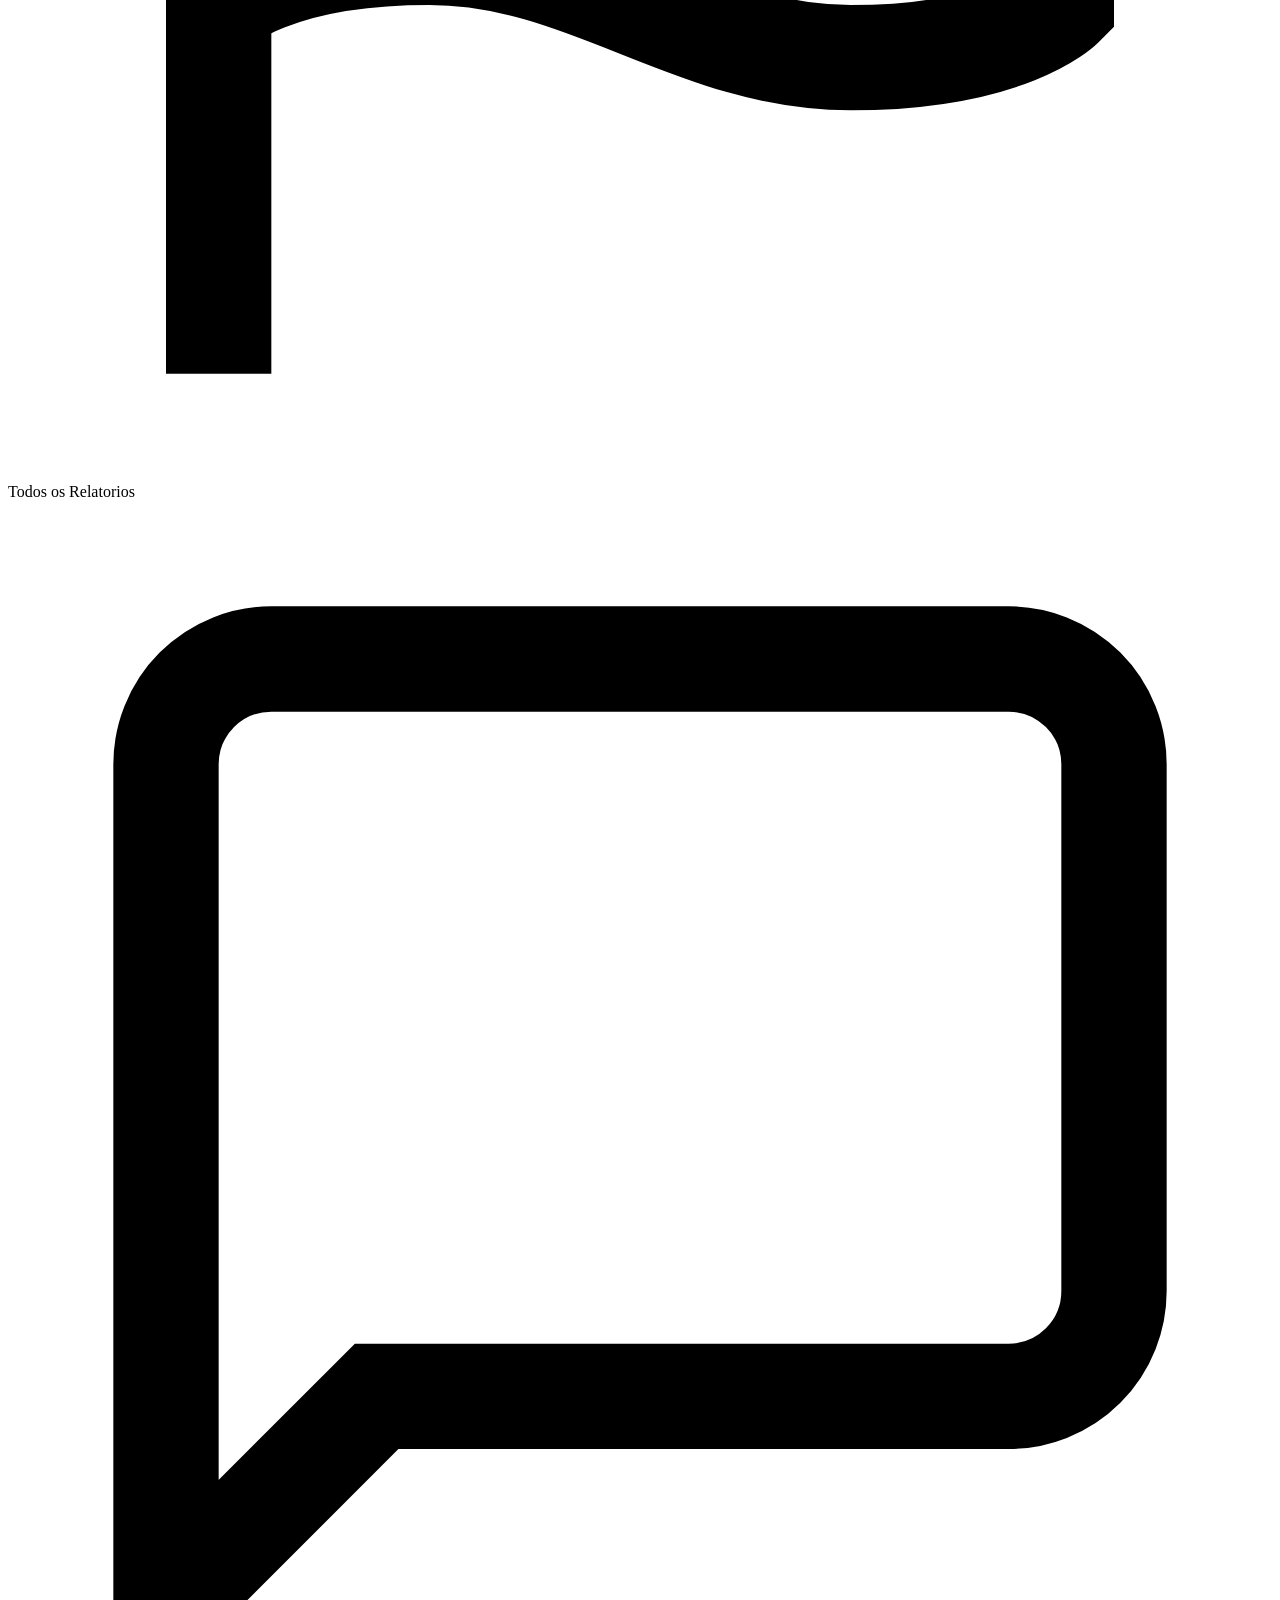
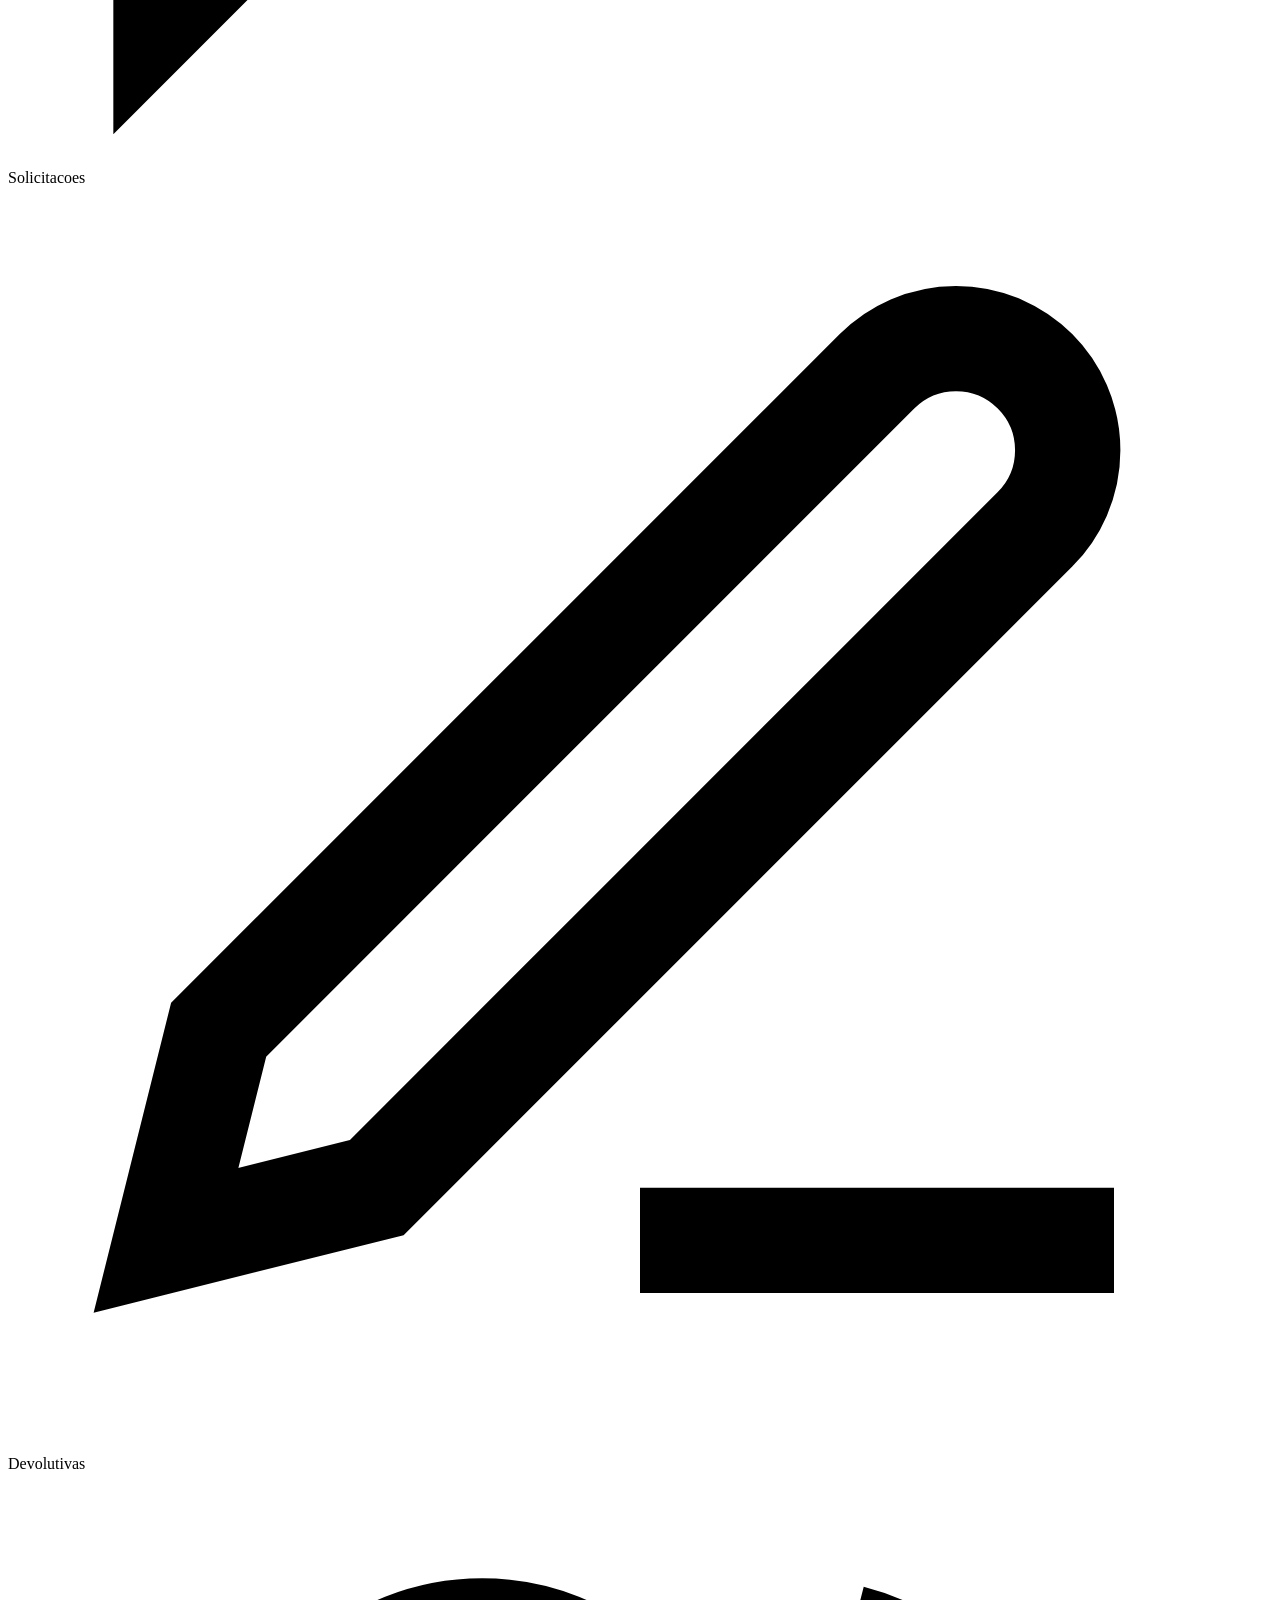
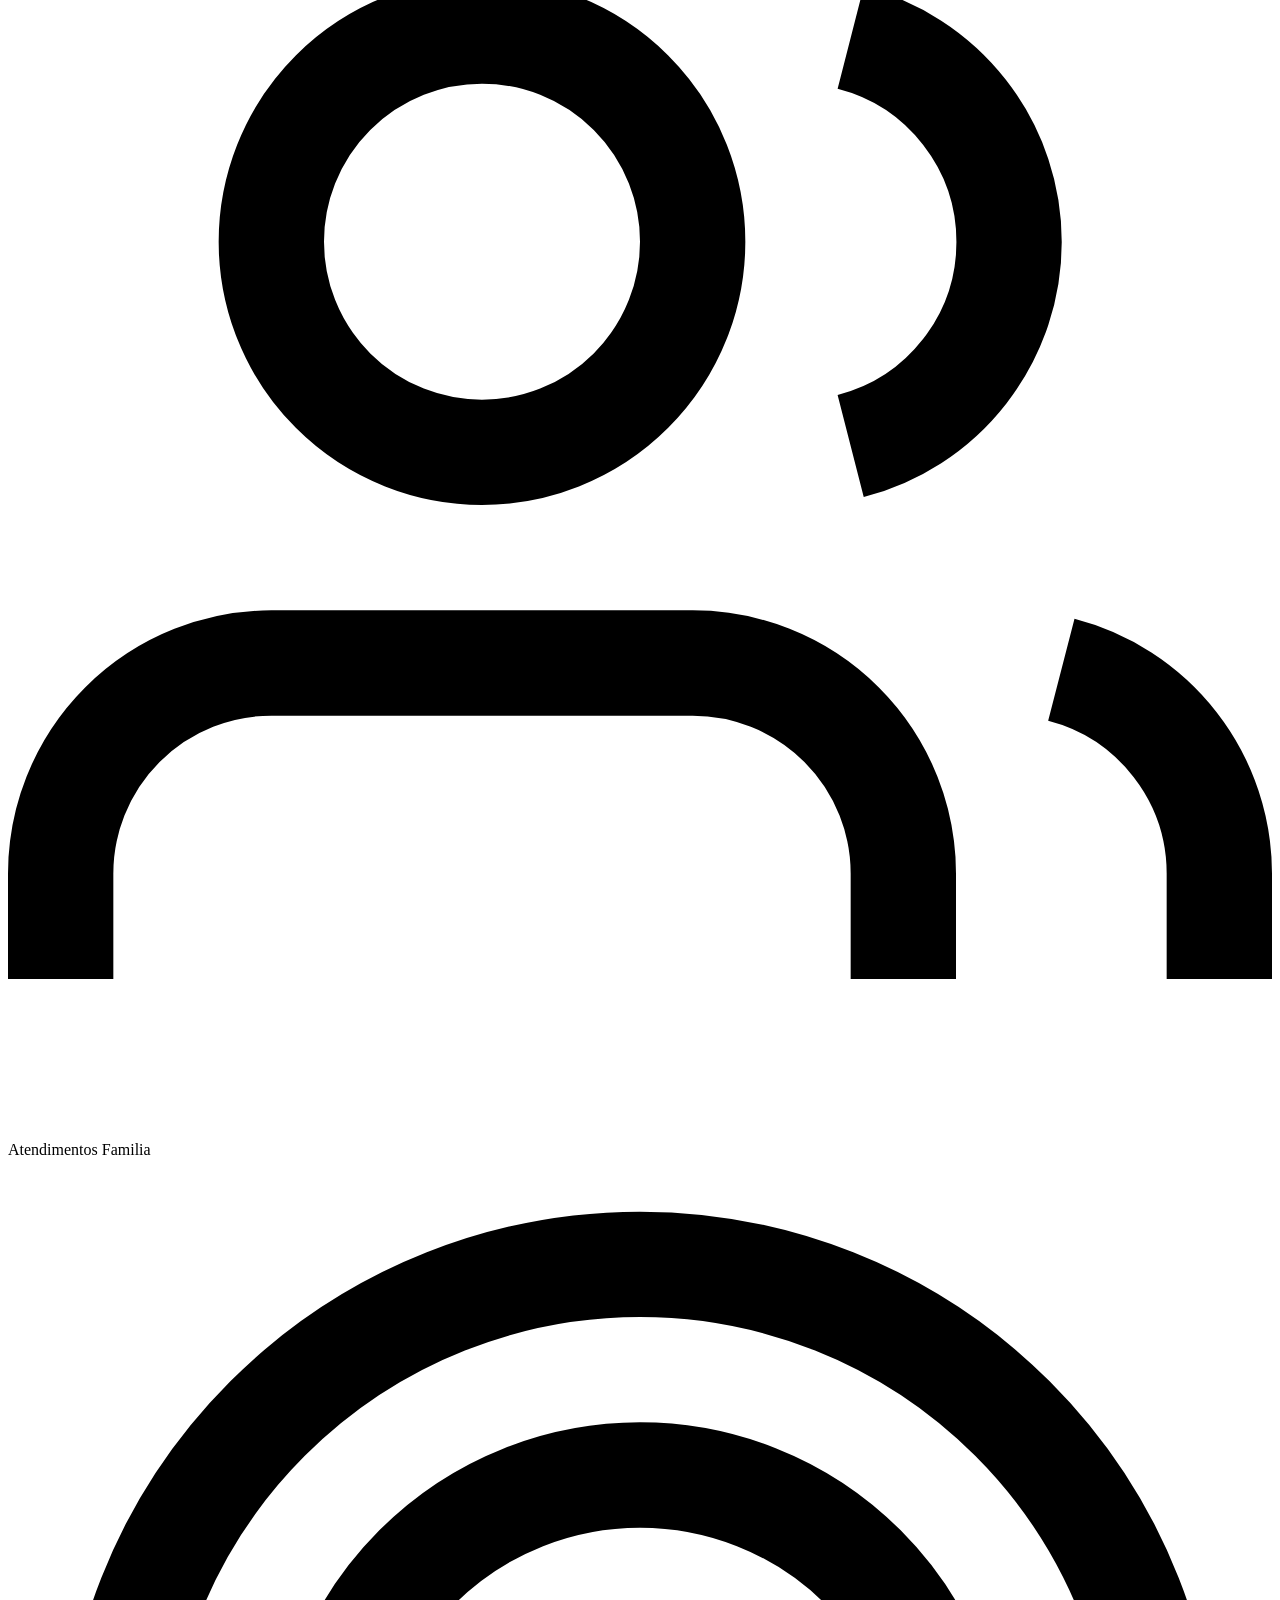
==== commit 92d2f37a: "Update coordenacao.html" ====
--- a/coordenacao.html
+++ b/coordenacao.html
@@ -4,14 +4,15 @@
     <meta charset="UTF-8">
     <meta name="viewport" content="width=device-width, initial-scale=1.0">
     <title>Prisma - Coordenacao</title>
-    <link rel="stylesheet" href="style.css">
-    <link rel="icon" href="../prisma_logo-removebg-preview.png">
+    <link rel="stylesheet" href="css/style.css">
+    <link rel="icon" href="img/logo.png">
 </head>
 <body>
     <!-- Loading -->
     <div id="loadingScreen" style="position:fixed;top:0;left:0;right:0;bottom:0;background:var(--background);display:flex;align-items:center;justify-content:center;z-index:9999">
         <div style="text-align:center">
-            <img src="../prisma_logo-removebg-preview.png" alt="Prisma" style="width:100px;margin-bottom:16px">
+            <img src="img/logo.png" alt="Prisma" style="max-width:120px;height:auto;margin-bottom:8px" onerror="this.style.display='none';this.nextElementSibling.style.display=''">
+            <h2 style="color:var(--primary);font-family:Poppins,sans-serif;font-size:1.8rem;display:none">PRISMA</h2>
             <p style="color:var(--text-light);font-family:Poppins,sans-serif">Carregando...</p>
         </div>
     </div>
@@ -23,14 +24,28 @@
         <!-- Sidebar -->
         <aside class="sidebar">
             <div class="sidebar-header">
-                <img src="../prisma_logo-removebg-preview.png" alt="Prisma" class="sidebar-logo">
-                <h2>Coordenacao</h2>
+                <img src="img/logo.png" alt="Prisma" style="max-width:100px;height:auto;margin-bottom:4px" onerror="this.style.display='none';this.nextElementSibling.style.display=''">
+                <h2 style="font-size:1.4rem;font-weight:700;margin-bottom:4px;display:none">PRISMA</h2>
+                <p id="sidebarUserName" style="font-size:0.85rem;opacity:0.9;margin-bottom:6px">Coordenacao</p>
                 <span class="role-badge coord">Coordenacao</span>
             </div>
             <nav class="sidebar-nav">
                 <a class="nav-item active" onclick="showSection('dashboard')" data-section="dashboard">
                     <svg viewBox="0 0 24 24" fill="none" stroke="currentColor" stroke-width="2"><rect x="3" y="3" width="7" height="7"/><rect x="14" y="3" width="7" height="7"/><rect x="3" y="14" width="7" height="7"/><rect x="14" y="14" width="7" height="7"/></svg>
                     Painel Geral
+                </a>
+                <a class="nav-item" onclick="showSection('notifications')" data-section="notifications">
+                    <svg viewBox="0 0 24 24" fill="none" stroke="currentColor" stroke-width="2"><path d="M18 8A6 6 0 0 0 6 8c0 7-3 9-3 9h18s-3-2-3-9"/><path d="M13.73 21a2 2 0 0 1-3.46 0"/></svg>
+                    Notificacoes
+                    <span class="notif-badge" id="notifBadge" style="display:none">0</span>
+                </a>
+                <a class="nav-item" onclick="showSection('todolist')" data-section="todolist">
+                    <svg viewBox="0 0 24 24" fill="none" stroke="currentColor" stroke-width="2"><path d="M9 11l3 3L22 4"/><path d="M21 12v7a2 2 0 0 1-2 2H5a2 2 0 0 1-2-2V5a2 2 0 0 1 2-2h11"/></svg>
+                    Lista de Tarefas
+                </a>
+                <a class="nav-item" onclick="showSection('agenda')" data-section="agenda">
+                    <svg viewBox="0 0 24 24" fill="none" stroke="currentColor" stroke-width="2"><rect x="3" y="4" width="18" height="18" rx="2" ry="2"/><line x1="16" y1="2" x2="16" y2="6"/><line x1="8" y1="2" x2="8" y2="6"/><line x1="3" y1="10" x2="21" y2="10"/></svg>
+                    Agenda
                 </a>
                 <a class="nav-item" onclick="showSection('therapists')" data-section="therapists">
                     <svg viewBox="0 0 24 24" fill="none" stroke="currentColor" stroke-width="2"><path d="M17 21v-2a4 4 0 0 0-4-4H5a4 4 0 0 0-4 4v2"/><circle cx="9" cy="7" r="4"/><path d="M23 21v-2a4 4 0 0 0-3-3.87"/><path d="M16 3.13a4 4 0 0 1 0 7.75"/></svg>
@@ -40,6 +55,10 @@
                     <svg viewBox="0 0 24 24" fill="none" stroke="currentColor" stroke-width="2"><path d="M20 21v-2a4 4 0 0 0-4-4H8a4 4 0 0 0-4 4v2"/><circle cx="12" cy="7" r="4"/></svg>
                     Todos os Pacientes
                 </a>
+                <a class="nav-item" onclick="showSection('financeiro')" data-section="financeiro">
+                    <svg viewBox="0 0 24 24" fill="none" stroke="currentColor" stroke-width="2"><line x1="12" y1="1" x2="12" y2="23"/><path d="M17 5H9.5a3.5 3.5 0 0 0 0 7h5a3.5 3.5 0 0 1 0 7H6"/></svg>
+                    Financeiro
+                </a>
                 <a class="nav-item" onclick="showSection('all-evolutions')" data-section="all-evolutions">
                     <svg viewBox="0 0 24 24" fill="none" stroke="currentColor" stroke-width="2"><path d="M14 2H6a2 2 0 0 0-2 2v16a2 2 0 0 0 2 2h12a2 2 0 0 0 2-2V8z"/><polyline points="14 2 14 8 20 8"/><line x1="16" y1="13" x2="8" y2="13"/><line x1="16" y1="17" x2="8" y2="17"/></svg>
                     Todas as Evolucoes
@@ -47,6 +66,30 @@
                 <a class="nav-item" onclick="showSection('all-reports')" data-section="all-reports">
                     <svg viewBox="0 0 24 24" fill="none" stroke="currentColor" stroke-width="2"><path d="M4 15s1-1 4-1 5 2 8 2 4-1 4-1V3s-1 1-4 1-5-2-8-2-4 1-4 1z"/><line x1="4" y1="22" x2="4" y2="15"/></svg>
                     Todos os Relatorios
+                </a>
+                <a class="nav-item" onclick="showSection('solicitacoes')" data-section="solicitacoes">
+                    <svg viewBox="0 0 24 24" fill="none" stroke="currentColor" stroke-width="2"><path d="M21 15a2 2 0 0 1-2 2H7l-4 4V5a2 2 0 0 1 2-2h14a2 2 0 0 1 2 2z"/></svg>
+                    Solicitacoes
+                </a>
+                <a class="nav-item" onclick="showSection('devolutivas')" data-section="devolutivas">
+                    <svg viewBox="0 0 24 24" fill="none" stroke="currentColor" stroke-width="2"><path d="M12 20h9"/><path d="M16.5 3.5a2.121 2.121 0 0 1 3 3L7 19l-4 1 1-4L16.5 3.5z"/></svg>
+                    Devolutivas
+                </a>
+                <a class="nav-item" onclick="showSection('family-meetings')" data-section="family-meetings">
+                    <svg viewBox="0 0 24 24" fill="none" stroke="currentColor" stroke-width="2"><path d="M17 21v-2a4 4 0 0 0-4-4H5a4 4 0 0 0-4 4v2"/><circle cx="9" cy="7" r="4"/><path d="M23 21v-2a4 4 0 0 0-3-3.87"/><path d="M16 3.13a4 4 0 0 1 0 7.75"/></svg>
+                    Atendimentos Familia
+                </a>
+                <a class="nav-item" onclick="showSection('objectives')" data-section="objectives">
+                    <svg viewBox="0 0 24 24" fill="none" stroke="currentColor" stroke-width="2"><circle cx="12" cy="12" r="10"/><circle cx="12" cy="12" r="6"/><circle cx="12" cy="12" r="2"/></svg>
+                    Objetivos
+                </a>
+                <a class="nav-item" onclick="showSection('obj-multi')" data-section="obj-multi">
+                    <svg viewBox="0 0 24 24" fill="none" stroke="currentColor" stroke-width="2"><path d="M17 21v-2a4 4 0 0 0-4-4H5a4 4 0 0 0-4 4v2"/><circle cx="9" cy="7" r="4"/><path d="M23 21v-2a4 4 0 0 0-3-3.87"/><path d="M16 3.13a4 4 0 0 1 0 7.75"/></svg>
+                    Obj. Multiprofissionais
+                </a>
+                <a class="nav-item" onclick="showSection('obj-acompanhamento')" data-section="obj-acompanhamento">
+                    <svg viewBox="0 0 24 24" fill="none" stroke="currentColor" stroke-width="2"><polyline points="22 12 18 12 15 21 9 3 6 12 2 12"/></svg>
+                    Acomp. Objetivos
                 </a>
                 <a class="nav-item" onclick="showSection('aba-data')" data-section="aba-data">
                     <svg viewBox="0 0 24 24" fill="none" stroke="currentColor" stroke-width="2"><polyline points="22 12 18 12 15 21 9 3 6 12 2 12"/></svg>
@@ -56,6 +99,47 @@
                     <svg viewBox="0 0 24 24" fill="none" stroke="currentColor" stroke-width="2"><circle cx="12" cy="12" r="3"/><path d="M19.4 15a1.65 1.65 0 0 0 .33 1.82l.06.06a2 2 0 0 1-2.83 2.83l-.06-.06a1.65 1.65 0 0 0-1.82-.33 1.65 1.65 0 0 0-1 1.51V21a2 2 0 0 1-4 0v-.09A1.65 1.65 0 0 0 9 19.4a1.65 1.65 0 0 0-1.82.33l-.06.06a2 2 0 0 1-2.83-2.83l.06-.06A1.65 1.65 0 0 0 4.68 15a1.65 1.65 0 0 0-1.51-1H3a2 2 0 0 1 0-4h.09A1.65 1.65 0 0 0 4.6 9a1.65 1.65 0 0 0-.33-1.82l-.06-.06a2 2 0 0 1 2.83-2.83l.06.06A1.65 1.65 0 0 0 9 4.68a1.65 1.65 0 0 0 1-1.51V3a2 2 0 0 1 4 0v.09a1.65 1.65 0 0 0 1 1.51 1.65 1.65 0 0 0 1.82-.33l.06-.06a2 2 0 0 1 2.83 2.83l-.06.06A1.65 1.65 0 0 0 19.4 9a1.65 1.65 0 0 0 1.51 1H21a2 2 0 0 1 0 4h-.09a1.65 1.65 0 0 0-1.51 1z"/></svg>
                     Gerenciar Usuarios
                 </a>
+                <a class="nav-item" onclick="showSection('contratos')" data-section="contratos">
+                    <svg viewBox="0 0 24 24" fill="none" stroke="currentColor" stroke-width="2"><path d="M14 2H6a2 2 0 0 0-2 2v16a2 2 0 0 0 2 2h12a2 2 0 0 0 2-2V8z"/><polyline points="14 2 14 8 20 8"/></svg>
+                    Contratos
+                </a>
+                <a class="nav-item" href="gerar-acessos.html">
+                    <svg viewBox="0 0 24 24" fill="none" stroke="currentColor" stroke-width="2"><rect x="3" y="11" width="18" height="11" rx="2" ry="2"/><path d="M7 11V7a5 5 0 0 1 10 0v4"/></svg>
+                    PDFs de Acesso
+                </a>
+                <a class="nav-item" onclick="showSection('mensagens')" data-section="mensagens">
+                    <svg viewBox="0 0 24 24" fill="none" stroke="currentColor" stroke-width="2"><path d="M21 15a2 2 0 0 1-2 2H7l-4 4V5a2 2 0 0 1 2-2h14a2 2 0 0 1 2 2z"/></svg>
+                    Mensagens
+                    <span class="notif-badge" id="msgBadgeCoord" style="display:none">0</span>
+                </a>
+                <a class="nav-item" onclick="showSection('espelho-terapeuta')" data-section="espelho-terapeuta">
+                    <svg viewBox="0 0 24 24" fill="none" stroke="currentColor" stroke-width="2"><path d="M14 2H6a2 2 0 0 0-2 2v16a2 2 0 0 0 2 2h12a2 2 0 0 0 2-2V8z"/><polyline points="14 2 14 8 20 8"/><line x1="16" y1="13" x2="8" y2="13"/><line x1="16" y1="17" x2="8" y2="17"/></svg>
+                    Espelho Terapeuta
+                </a>
+                <a class="nav-item" onclick="showSection('engajamento')" data-section="engajamento">
+                    <svg viewBox="0 0 24 24" fill="none" stroke="currentColor" stroke-width="2"><path d="M18 20V10"/><path d="M12 20V4"/><path d="M6 20v-6"/></svg>
+                    Engajamento
+                </a>
+                <a class="nav-item" onclick="showSection('busca')" data-section="busca">
+                    <svg viewBox="0 0 24 24" fill="none" stroke="currentColor" stroke-width="2"><circle cx="11" cy="11" r="8"/><line x1="21" y1="21" x2="16.65" y2="16.65"/></svg>
+                    Busca Global
+                </a>
+                <a class="nav-item" onclick="showSection('reavaliacao')" data-section="reavaliacao">
+                    <svg viewBox="0 0 24 24" fill="none" stroke="currentColor" stroke-width="2"><path d="M1 4v6h6"/><path d="M3.51 15a9 9 0 1 0 2.13-9.36L1 10"/></svg>
+                    Reavaliacoes
+                </a>
+                <a class="nav-item" onclick="showSection('backup')" data-section="backup">
+                    <svg viewBox="0 0 24 24" fill="none" stroke="currentColor" stroke-width="2"><path d="M21 15v4a2 2 0 0 1-2 2H5a2 2 0 0 1-2-2v-4"/><polyline points="7 10 12 15 17 10"/><line x1="12" y1="15" x2="12" y2="3"/></svg>
+                    Backup / Restaurar
+                </a>
+                <a class="nav-item" onclick="showSection('auditlog')" data-section="auditlog">
+                    <svg viewBox="0 0 24 24" fill="none" stroke="currentColor" stroke-width="2"><path d="M14 2H6a2 2 0 0 0-2 2v16a2 2 0 0 0 2 2h12a2 2 0 0 0 2-2V8z"/><polyline points="14 2 14 8 20 8"/><line x1="16" y1="13" x2="8" y2="13"/><line x1="16" y1="17" x2="8" y2="17"/></svg>
+                    Log de Alteracoes
+                </a>
+                <a class="nav-item" onclick="showSection('meu-perfil')" data-section="meu-perfil">
+                    <svg viewBox="0 0 24 24" fill="none" stroke="currentColor" stroke-width="2"><path d="M20 21v-2a4 4 0 0 0-4-4H8a4 4 0 0 0-4 4v2"/><circle cx="12" cy="7" r="4"/></svg>
+                    Meu Perfil
+                </a>
             </nav>
             <div class="sidebar-footer">
                 <a class="nav-item" onclick="doLogout()">
@@ -79,18 +163,91 @@
 
                 <div class="stats-grid" id="statsGrid"></div>
 
+                <div class="card">
+                    <div class="card-header">
+                        <h2>Lista de Tarefas</h2>
+                        <button class="btn btn-primary btn-small" style="width:auto" onclick="openAddTodo()">+ Nova</button>
+                    </div>
+                    <div id="dashTodoList"></div>
+                </div>
+
+                <div class="card">
+                    <div class="card-header">
+                        <h2>Pagamentos Pendentes</h2>
+                        <a style="font-size:0.85rem;color:var(--primary);cursor:pointer" onclick="showSection('financeiro')">Ver todos</a>
+                    </div>
+                    <div id="dashPendingPayments"></div>
+                </div>
+
+                <div class="card">
+                    <div class="card-header"><h2>Alertas e Pendencias</h2></div>
+                    <div id="dashAlerts" style="display:flex;flex-direction:column;gap:8px;padding:4px 0"></div>
+                </div>
+
                 <!-- Alertas -->
                 <div class="card" id="alertsCard" style="display:none">
                     <div class="card-header"><h2>Alertas e Pendencias</h2></div>
                     <div id="alertsContainer"></div>
                 </div>
 
+                <div class="card" style="margin-bottom:20px">
+                    <div class="card-header">
+                        <h2>Exportar Dados</h2>
+                        <button class="btn btn-secondary btn-small" style="width:auto" onclick="exportarDados()">Exportar JSON</button>
+                    </div>
+                    <p style="font-size:0.85rem;color:var(--text-light)">Exporta todos os dados do sistema em formato JSON para backup.</p>
+                    <div style="margin-top:8px">
+                        <label class="btn btn-outline btn-small" style="width:auto;cursor:pointer">
+                            Importar Dados
+                            <input type="file" accept=".json" style="display:none" onchange="importarDados(this)">
+                        </label>
+                    </div>
+                </div>
+
+                <div class="card">
+                    <div class="card-header"><h2>Ultimas Alteracoes</h2></div>
+                    <div id="dashRecentAudit"></div>
+                </div>
+
                 <div class="card">
                     <div class="card-header">
                         <h2>Ultimas Evolucoes (Todos os Terapeutas)</h2>
                     </div>
                     <div id="recentEvolutions"></div>
                 </div>
+
+                <div class="card" style="margin-top:20px">
+                    <div class="card-header">
+                        <h2>Sessoes Realizadas vs Agendadas</h2>
+                        <div style="display:flex;gap:8px;align-items:center">
+                            <input type="month" id="sessaoMesCoord" onchange="loadSessaoCountCoord()" style="padding:6px 10px;border:1px solid var(--border);border-radius:8px;font-family:Poppins,sans-serif;font-size:0.85rem">
+                            <select id="sessaoTerCoord" onchange="loadSessaoCountCoord()" style="padding:6px 10px;border:1px solid var(--border);border-radius:8px;font-family:Poppins,sans-serif;font-size:0.85rem">
+                                <option value="">Todos os terapeutas</option>
+                            </select>
+                        </div>
+                    </div>
+                    <div id="sessaoCountCoord"></div>
+                </div>
+            </div>
+
+            <!-- === AGENDA (Full CRUD) === -->
+            <div class="section" id="section-agenda">
+                <div class="page-header">
+                    <h1>Agenda</h1>
+                    <button class="btn btn-primary" style="width:auto" onclick="openAddAgendaModal()">+ Novo Agendamento</button>
+                </div>
+                <div class="filter-bar">
+                    <input type="date" id="agendaDate" onchange="loadAgenda()">
+                    <select id="agendaView" onchange="loadAgenda()">
+                        <option value="dia">Dia</option>
+                        <option value="semana" selected>Semana</option>
+                        <option value="mes">Mês</option>
+                    </select>
+                    <select id="agendaTherapistFilter" onchange="loadAgenda()">
+                        <option value="">Todos os terapeutas</option>
+                    </select>
+                </div>
+                <div id="agendaContent"></div>
             </div>
 
             <!-- === TERAPEUTAS === -->
@@ -132,6 +289,7 @@
             <div class="section" id="section-all-patients">
                 <div class="page-header">
                     <h1>Todos os Pacientes</h1>
+                    <button class="btn btn-primary" style="width:auto" onclick="openAddPatientModal()">+ Novo Paciente</button>
                 </div>
                 <div class="filter-bar">
                     <select id="patientTherapistFilter" onchange="loadAllPatients()">
@@ -152,22 +310,118 @@
                     <div>
                         <h1 id="detailPatientName"></h1>
                         <p class="welcome-text" id="detailPatientInfo"></p>
+                        <div id="detailTherapists" style="margin-top:6px"></div>
+                    </div>
+                    <div style="display:flex;gap:8px;flex-wrap:wrap">
+                        <button class="btn btn-primary" style="width:auto" onclick="openAddEvolutionCoord()">+ Evolucao</button>
+                        <button class="btn btn-secondary" style="width:auto" onclick="openEditPatientModal()">Editar Paciente</button>
                     </div>
                 </div>
 
                 <div class="tabs" id="patientTabs">
                     <div class="tab active" onclick="switchPatientTab('evo')">Evolucoes</div>
                     <div class="tab" onclick="switchPatientTab('rep')">Relatorios</div>
+                    <div class="tab" onclick="switchPatientTab('obj')">Objetivos</div>
+                    <div class="tab" onclick="switchPatientTab('fin')">Financeiro</div>
                 </div>
 
                 <div id="patientEvolutions" class="evolution-list"></div>
                 <div id="patientReports" class="evolution-list" style="display:none"></div>
+                <div id="patientObjectives" class="evolution-list" style="display:none"></div>
+                <div id="patientFinanceiro" style="display:none"></div>
+            </div>
+
+            <!-- === FINANCEIRO === -->
+            <div class="section" id="section-financeiro">
+                <div class="page-header">
+                    <h1>Financeiro</h1>
+                    <div style="display:flex;gap:8px">
+                        <button class="btn btn-secondary" style="width:auto" onclick="printFinanceiroCoord()">Imprimir</button>
+                        <button class="btn btn-primary" style="width:auto" onclick="openAddPaymentCoord()">+ Novo Pagamento</button>
+                    </div>
+                </div>
+                <div class="filter-bar">
+                    <input type="month" id="finMonth" onchange="loadFinanceiroCoord()">
+                    <select id="finPatientFilter" onchange="loadFinanceiroCoord()">
+                        <option value="">Todos os pacientes</option>
+                    </select>
+                    <select id="finStatusFilter" onchange="loadFinanceiroCoord()">
+                        <option value="">Todos os status</option>
+                        <option value="pago">Pago</option>
+                        <option value="pendente">Pendente</option>
+                        <option value="parcial">Parcial</option>
+                    </select>
+                </div>
+                <div class="stats-grid" id="finStatsGrid"></div>
+                <div class="card">
+                    <div class="table-container">
+                        <table id="finTable" style="width:100%;border-collapse:collapse">
+                            <thead>
+                                <tr>
+                                    <th style="padding:10px;text-align:left;border-bottom:2px solid var(--border);font-size:0.85rem">Paciente</th>
+                                    <th style="padding:10px;text-align:left;border-bottom:2px solid var(--border);font-size:0.85rem">Mes Ref.</th>
+                                    <th style="padding:10px;text-align:left;border-bottom:2px solid var(--border);font-size:0.85rem">Valor</th>
+                                    <th style="padding:10px;text-align:left;border-bottom:2px solid var(--border);font-size:0.85rem">Status</th>
+                                    <th style="padding:10px;text-align:left;border-bottom:2px solid var(--border);font-size:0.85rem">Metodo</th>
+                                    <th style="padding:10px;text-align:left;border-bottom:2px solid var(--border);font-size:0.85rem">Data Pgto</th>
+                                    <th style="padding:10px;text-align:left;border-bottom:2px solid var(--border);font-size:0.85rem">Obs</th>
+                                    <th style="padding:10px;text-align:left;border-bottom:2px solid var(--border);font-size:0.85rem">Pago por</th>
+                                    <th style="padding:10px;text-align:left;border-bottom:2px solid var(--border);font-size:0.85rem">Acoes</th>
+                                </tr>
+                            </thead>
+                            <tbody id="finTableBody"></tbody>
+                        </table>
+                    </div>
+                </div>
+                <div id="finEmpty" class="empty-state" style="display:none"><h3>Nenhum pagamento encontrado</h3></div>
+            </div>
+
+            <!-- Modal: Novo Pagamento (Coord) -->
+            <div class="modal-overlay" id="modalPaymentCoord">
+                <div class="modal">
+                    <h2 id="modalPayCoordTitle">Novo Pagamento</h2>
+                    <form id="formPaymentCoord">
+                        <input type="hidden" id="editPayCoordId">
+                        <div class="form-group"><label>Paciente</label><select id="payCoordPatient" required></select></div>
+                        <div class="form-group"><label>Mes de referencia</label><input type="month" id="payCoordRefMonth" required></div>
+                        <div class="form-group"><label>Valor (R$)</label><input type="number" id="payCoordAmount" required step="0.01" min="0" placeholder="0,00"></div>
+                        <div class="form-group">
+                            <label>Status</label>
+                            <select id="payCoordStatus" required>
+                                <option value="pendente">Pendente</option>
+                                <option value="pago">Pago</option>
+                                <option value="parcial">Parcial</option>
+                            </select>
+                        </div>
+                        <div class="form-group">
+                            <label>Metodo de pagamento</label>
+                            <select id="payCoordMethod">
+                                <option value="">-- Selecione --</option>
+                                <option value="dinheiro">Dinheiro</option>
+                                <option value="pix">PIX</option>
+                                <option value="cartao">Cartao</option>
+                                <option value="boleto">Boleto</option>
+                            </select>
+                        </div>
+                        <div class="form-group"><label>Data do pagamento</label><input type="date" id="payCoordDate"></div>
+                        <div class="form-group"><label>Observacoes</label><textarea id="payCoordNotes" rows="2"></textarea></div>
+                        <div class="form-group">
+                            <label>Pago por (responsavel)</label>
+                            <input type="text" id="payPaidBy" placeholder="Ex: Mae, Pai, Responsavel financeiro...">
+                        </div>
+                        <div class="modal-actions">
+                            <button type="button" class="btn btn-secondary" onclick="closeModal('modalPaymentCoord')">Cancelar</button>
+                            <button type="submit" class="btn btn-primary" style="width:auto">Salvar</button>
+                        </div>
+                    </form>
+                </div>
             </div>
 
             <!-- === TODAS AS EVOLUCOES === -->
             <div class="section" id="section-all-evolutions">
                 <div class="page-header">
                     <h1>Todas as Evolucoes</h1>
+                    <button class="btn btn-primary" style="width:auto" onclick="openAddEvolutionCoord()">+ Nova Evolucao</button>
                 </div>
                 <div class="filter-bar">
                     <select id="evoTherapistFilter" onchange="loadAllEvolutions()">
@@ -176,6 +430,18 @@
                     <select id="evoPatientFilter" onchange="loadAllEvolutions()">
                         <option value="">Todos os pacientes</option>
                     </select>
+                    <select id="evoAbordagemFilter" onchange="loadAllEvolutions()">
+                        <option value="">Todas as abordagens</option>
+                        <option value="ABA">ABA</option>
+                        <option value="TCC">TCC</option>
+                        <option value="integracao_sensorial">Integracao Sensorial</option>
+                        <option value="TEACCH">TEACCH</option>
+                        <option value="PECS">PECS</option>
+                        <option value="Denver">Denver/ESDM</option>
+                        <option value="psicopedagogia">Psicopedagogia</option>
+                        <option value="fonoaudiologia">Fonoaudiologia</option>
+                        <option value="TO">Terapia Ocupacional</option>
+                    </select>
                 </div>
                 <div id="allEvolutionsList" class="evolution-list"></div>
             </div>
@@ -184,6 +450,7 @@
             <div class="section" id="section-all-reports">
                 <div class="page-header">
                     <h1>Todos os Relatorios</h1>
+                    <button class="btn btn-primary" style="width:auto" onclick="openAddReportCoord()">+ Novo Relatorio</button>
                 </div>
                 <div class="filter-bar">
                     <select id="repTherapistFilter" onchange="loadAllReports()">
@@ -191,6 +458,144 @@
                     </select>
                 </div>
                 <div id="allReportsList" class="evolution-list"></div>
+            </div>
+
+            <!-- Modal: Novo Relatorio (Coord) -->
+            <div class="modal-overlay" id="modalReportCoord">
+                <div class="modal">
+                    <h2 id="modalRepCoordTitle">Novo Relatorio</h2>
+                    <form id="formReportCoord">
+                        <input type="hidden" id="editRepCoordId">
+                        <div class="form-group"><label>Paciente</label><select id="repCoordPatient" required></select></div>
+                        <div class="form-group">
+                            <label>Terapeutas responsaveis</label>
+                            <select id="repCoordTherapist" multiple required style="min-height:90px"></select>
+                            <span style="font-size:0.75rem;color:var(--text-light)">Segure Ctrl para selecionar mais de um terapeuta</span>
+                        </div>
+                        <div class="form-group">
+                            <label>Tipo de relatorio</label>
+                            <select id="repCoordType" required>
+                                <option value="mensal">Relatorio Mensal</option>
+                                <option value="trimestral">Relatorio Trimestral</option>
+                                <option value="semestral">Relatorio Semestral</option>
+                                <option value="alta">Relatorio de Alta</option>
+                                <option value="devolutiva">Devolutiva para Familia</option>
+                                <option value="escolar">Relatorio Escolar</option>
+                                <option value="outro">Outro</option>
+                            </select>
+                        </div>
+                        <div class="form-group"><label>Periodo de referencia</label><input type="text" id="repCoordPeriod" placeholder="Ex: Janeiro/2026 a Marco/2026"></div>
+                        <div class="form-group">
+                            <label>Conteudo do relatorio</label>
+                            <button type="button" class="btn btn-secondary btn-small" style="width:auto;margin-bottom:8px;font-size:0.75rem" onclick="applyTemplateCoord()">Usar Template</button>
+                            <textarea id="repCoordContent" required style="min-height:200px" placeholder="Escreva o relatorio completo ou clique em 'Usar Template' para carregar um modelo..."></textarea>
+                        </div>
+                        <div class="form-group">
+                            <label>Anexar arquivo (opcional)</label>
+                            <input type="file" id="repCoordFile" accept=".pdf,.jpg,.jpeg,.png,.doc,.docx,.xls,.xlsx">
+                            <span style="font-size:0.75rem;color:var(--text-light)">PDF, imagem ou documento (max 5MB)</span>
+                            <div id="repCoordFileInfo" style="display:none;margin-top:6px;font-size:0.85rem;color:var(--primary)"></div>
+                        </div>
+                        <div class="modal-actions">
+                            <button type="button" class="btn btn-secondary" onclick="closeModal('modalReportCoord')">Cancelar</button>
+                            <button type="submit" class="btn btn-primary" style="width:auto">Salvar</button>
+                        </div>
+                    </form>
+                </div>
+            </div>
+
+            <!-- === SOLICITACOES DE RELATORIO === -->
+            <div class="section" id="section-solicitacoes">
+                <div class="page-header">
+                    <h1>Solicitacoes de Relatorio</h1>
+                </div>
+                <div class="filter-bar">
+                    <select id="solicitacaoStatusFilter" onchange="loadSolicitacoes()">
+                        <option value="">Todas</option>
+                        <option value="pendente">Pendentes</option>
+                        <option value="em_andamento">Em andamento</option>
+                        <option value="concluido">Concluidas</option>
+                    </select>
+                </div>
+                <div id="solicitacoesList" class="evolution-list"></div>
+            </div>
+
+            <!-- === DEVOLUTIVAS === -->
+            <div class="section" id="section-devolutivas">
+                <div class="page-header">
+                    <h1>Devolutivas</h1>
+                    <button class="btn btn-primary" style="width:auto" onclick="openAddDevolutivaModal()">+ Nova Devolutiva</button>
+                </div>
+                <div class="filter-bar">
+                    <select id="devolutivaStatusFilter" onchange="loadDevolutivas()">
+                        <option value="">Todas</option>
+                        <option value="agendada">Agendadas</option>
+                        <option value="realizada">Realizadas</option>
+                        <option value="cancelada">Canceladas</option>
+                    </select>
+                </div>
+                <div id="devolutivasList" class="evolution-list"></div>
+            </div>
+
+            <!-- === OBJETIVOS TERAPEUTICOS === -->
+            <div class="section" id="section-objectives">
+                <div class="page-header">
+                    <h1>Objetivos Terapeuticos</h1>
+                    <button class="btn btn-primary" style="width:auto" onclick="openAddObjectiveModal()">+ Novo Objetivo</button>
+                </div>
+                <div class="filter-bar">
+                    <select id="objPatientFilter" onchange="loadObjectives()">
+                        <option value="">Todos os pacientes</option>
+                    </select>
+                    <select id="objTypeFilter" onchange="loadObjectives()">
+                        <option value="">Todos os tipos</option>
+                        <option value="individual">Individuais</option>
+                        <option value="multiprofissional">Multiprofissionais</option>
+                    </select>
+                    <select id="objTherapistFilter" onchange="loadObjectives()">
+                        <option value="">Todos os terapeutas</option>
+                    </select>
+                </div>
+                <div id="objectivesList" class="evolution-list"></div>
+            </div>
+
+            <!-- === OBJETIVOS MULTIPROFISSIONAIS === -->
+            <div class="section" id="section-obj-multi">
+                <div class="page-header">
+                    <h1>Objetivos Multiprofissionais</h1>
+                    <button class="btn btn-primary" style="width:auto" onclick="openAddMultiObjectiveModal()">+ Novo Objetivo Multiprofissional</button>
+                </div>
+                <div class="filter-bar">
+                    <select id="objMultiPatientFilter" onchange="loadMultiObjectives()">
+                        <option value="">Todos os pacientes</option>
+                    </select>
+                    <select id="objMultiStatusFilter" onchange="loadMultiObjectives()">
+                        <option value="">Todos os status</option>
+                        <option value="ativo">Ativos</option>
+                        <option value="atingido">Atingidos</option>
+                        <option value="pausado">Pausados</option>
+                    </select>
+                </div>
+                <div id="multiObjectivesList" class="evolution-list"></div>
+            </div>
+
+            <!-- === ACOMPANHAMENTO DE OBJETIVOS POR TERAPEUTA === -->
+            <div class="section" id="section-obj-acompanhamento">
+                <div class="page-header">
+                    <h1>Acompanhamento de Objetivos</h1>
+                </div>
+                <div class="filter-bar">
+                    <select id="acompTherapistFilter" onchange="loadAcompObjectives()">
+                        <option value="">Todos os terapeutas</option>
+                    </select>
+                    <select id="acompStatusFilter" onchange="loadAcompObjectives()">
+                        <option value="">Todos os status</option>
+                        <option value="ativo">Ativos</option>
+                        <option value="atingido">Atingidos</option>
+                        <option value="pausado">Pausados</option>
+                    </select>
+                </div>
+                <div id="acompObjectivesContent"></div>
             </div>
 
             <!-- === DADOS ABA === -->
@@ -212,6 +617,7 @@
                     <div class="card">
                         <div class="card-header">
                             <h2>Alvos / Programas</h2>
+                            <button class="btn btn-primary btn-small" style="width:auto" onclick="openAddTargetCoord()">+ Novo Programa</button>
                         </div>
                         <div id="abaTargetsList"></div>
                     </div>
@@ -244,11 +650,41 @@
                 </div>
             </div>
 
+            <!-- === NOTIFICACOES === -->
+            <div class="section" id="section-notifications">
+                <div class="page-header">
+                    <h1>Notificacoes</h1>
+                    <button class="btn btn-secondary" style="width:auto" onclick="markAllRead()">Marcar todas como lidas</button>
+                </div>
+                <div id="notificationsList" class="evolution-list"></div>
+            </div>
+
+            <!-- === ATENDIMENTOS COM FAMILIA === -->
+            <div class="section" id="section-family-meetings">
+                <div class="page-header">
+                    <h1>Atendimentos com Familia</h1>
+                    <button class="btn btn-primary" style="width:auto" onclick="openAddFamilyMeetingModal()">+ Novo Atendimento</button>
+                </div>
+                <div class="filter-bar">
+                    <select id="fmPatientFilter" onchange="loadFamilyMeetings()">
+                        <option value="">Todos os pacientes</option>
+                    </select>
+                    <select id="fmStatusFilter" onchange="loadFamilyMeetings()">
+                        <option value="">Todos os status</option>
+                        <option value="agendada">Agendadas</option>
+                        <option value="confirmada">Confirmadas</option>
+                        <option value="realizada">Realizadas</option>
+                        <option value="cancelada">Canceladas</option>
+                    </select>
+                </div>
+                <div id="familyMeetingsList"></div>
+            </div>
+
             <!-- === GERENCIAR USUARIOS === -->
             <div class="section" id="section-manage-users">
                 <div class="page-header">
                     <h1>Gerenciar Usuarios</h1>
-                    <button class="btn btn-primary" onclick="openAddUserModal()">+ Novo Terapeuta</button>
+                    <button class="btn btn-primary" onclick="openAddUserModal()">+ Novo Usuario</button>
                 </div>
 
                 <div class="card">
@@ -269,41 +705,440 @@
                     </div>
                 </div>
             </div>
+
+            <!-- === MENSAGENS INTERNAS === -->
+            <div class="section" id="section-mensagens">
+                <div class="page-header">
+                    <h1>Mensagens Internas</h1>
+                    <button class="btn btn-primary" style="width:auto" onclick="openNewMessageModal()">+ Nova Mensagem</button>
+                </div>
+                <div class="filter-bar">
+                    <select id="msgFilterCoord" onchange="loadMessagesCoord()">
+                        <option value="all">Todas</option>
+                        <option value="received">Recebidas</option>
+                        <option value="sent">Enviadas</option>
+                        <option value="unread">Nao lidas</option>
+                    </select>
+                    <button class="btn btn-secondary btn-small" style="width:auto" onclick="markAllMsgReadCoord()">Marcar todas como lidas</button>
+                </div>
+                <div id="messagesListCoord"></div>
+            </div>
+
+            <!-- Modal Nova Mensagem -->
+            <div class="modal-overlay" id="modalNewMessage" style="display:none">
+                <div class="modal">
+                    <div class="modal-header">
+                        <h2>Nova Mensagem</h2>
+                        <button class="modal-close" onclick="document.getElementById('modalNewMessage').style.display='none'">&times;</button>
+                    </div>
+                    <form id="formNewMessage">
+                        <div class="form-group">
+                            <label>Destinatario</label>
+                            <select id="msgTo" required>
+                                <option value="">Selecione...</option>
+                            </select>
+                        </div>
+                        <div class="form-group">
+                            <label>Assunto</label>
+                            <input type="text" id="msgSubject" placeholder="Assunto da mensagem" required>
+                        </div>
+                        <div class="form-group">
+                            <label>Mensagem</label>
+                            <textarea id="msgBody" rows="5" placeholder="Escreva sua mensagem..." required></textarea>
+                        </div>
+                        <button type="submit" class="btn btn-primary">Enviar</button>
+                    </form>
+                </div>
+            </div>
+
+            <!-- === ENGAJAMENTO === -->
+            <div class="section" id="section-engajamento">
+                <div class="page-header">
+                    <h1>Evolucao do Engajamento</h1>
+                </div>
+                <div class="filter-bar">
+                    <select id="engajPatientCoord" onchange="loadEngajChartCoord()">
+                        <option value="">Selecione um paciente...</option>
+                    </select>
+                    <select id="engajPeriodCoord" onchange="loadEngajChartCoord()">
+                        <option value="3">Ultimos 3 meses</option>
+                        <option value="6" selected>Ultimos 6 meses</option>
+                        <option value="12">Ultimo ano</option>
+                        <option value="0">Todo o periodo</option>
+                    </select>
+                </div>
+                <div class="card" id="engajChartCardCoord">
+                    <p class="empty-state">Selecione um paciente para ver o grafico de engajamento.</p>
+                </div>
+            </div>
+
+            <!-- === REAVALIACOES PROGRAMADAS === -->
+            <div class="section" id="section-reavaliacao">
+                <div class="page-header">
+                    <h1>Reavaliacoes Programadas</h1>
+                    <button class="btn btn-primary" style="width:auto" onclick="openAddReavModal()">+ Nova Reavaliacao</button>
+                </div>
+                <div class="filter-bar">
+                    <select id="reavFilterStatus" onchange="loadReavaliacoes()">
+                        <option value="all">Todas</option>
+                        <option value="pendente">Pendentes</option>
+                        <option value="atrasada">Atrasadas</option>
+                        <option value="concluida">Concluidas</option>
+                    </select>
+                    <select id="reavFilterPatient" onchange="loadReavaliacoes()">
+                        <option value="">Todos os pacientes</option>
+                    </select>
+                </div>
+                <div id="reavAlerts" style="margin-bottom:16px"></div>
+                <div id="reavList"></div>
+            </div>
+
+            <!-- === MEU PERFIL === -->
+            <div class="section" id="section-meu-perfil">
+                <div class="page-header"><h1>Meu Perfil</h1></div>
+                <div class="card" style="max-width:500px;padding:24px">
+                    <div style="text-align:center;margin-bottom:20px">
+                        <div id="coordProfileAvatar" style="width:80px;height:80px;border-radius:50%;background:var(--accent-yellow);color:var(--text-dark);display:inline-flex;align-items:center;justify-content:center;font-size:1.8rem;font-weight:700"></div>
+                        <h2 id="coordProfileName" style="margin-top:12px"></h2>
+                        <span class="role-badge coord">Coordenacao</span>
+                    </div>
+                    <hr style="border:none;border-top:1px solid var(--border);margin:16px 0">
+                    <h3 style="margin-bottom:16px">Alterar Senha</h3>
+                    <form id="formChangePasswordCoord">
+                        <div class="form-group">
+                            <label>Senha atual</label>
+                            <input type="password" id="currentPwdCoord" required placeholder="Digite a senha atual">
+                        </div>
+                        <div class="form-group">
+                            <label>Nova senha</label>
+                            <input type="password" id="newPwdCoord" required placeholder="Digite a nova senha" minlength="6">
+                        </div>
+                        <div class="form-group">
+                            <label>Confirmar nova senha</label>
+                            <input type="password" id="confirmPwdCoord" required placeholder="Confirme a nova senha">
+                        </div>
+                        <button type="submit" class="btn btn-primary" style="width:auto">Alterar Senha</button>
+                    </form>
+                </div>
+            </div>
+
+            <!-- === CONTRATOS === -->
+            <div class="section" id="section-contratos">
+                <div class="page-header">
+                    <h1>Contratos</h1>
+                </div>
+                <div class="filter-bar">
+                    <select id="contratoPatientFilter" onchange="loadContratosCoord()">
+                        <option value="">Todos os pacientes</option>
+                    </select>
+                </div>
+                <div class="card" style="margin-bottom:20px">
+                    <div class="card-header"><h2>Gerar / Upload Contrato</h2></div>
+                    <div style="display:flex;gap:12px;flex-wrap:wrap">
+                        <select id="contratoPatientSelect" style="padding:10px;border:2px solid var(--border);border-radius:10px;font-family:Poppins,sans-serif">
+                            <option value="">Selecionar paciente...</option>
+                        </select>
+                        <button class="btn btn-primary" style="width:auto" onclick="gerarContratoCoord()">Gerar Contrato</button>
+                        <label class="btn btn-secondary" style="width:auto;cursor:pointer">
+                            Upload Contrato
+                            <input type="file" accept=".pdf,.jpg,.jpeg,.png" style="display:none" onchange="uploadContratoCoord(this)">
+                        </label>
+                    </div>
+                </div>
+                <div class="card">
+                    <div class="card-header"><h2>Todos os Contratos</h2></div>
+                    <div id="contratosCoordList"></div>
+                </div>
+            </div>
+
+            <!-- === BUSCA GLOBAL === -->
+            <div class="section" id="section-busca">
+                <div class="page-header">
+                    <h1>Busca Global</h1>
+                </div>
+                <div class="global-search-bar">
+                    <svg class="search-icon" viewBox="0 0 24 24" width="20" height="20" fill="none" stroke="currentColor" stroke-width="2"><circle cx="11" cy="11" r="8"/><line x1="21" y1="21" x2="16.65" y2="16.65"/></svg>
+                    <input type="text" id="globalSearchInputCoord" placeholder="Buscar pacientes, evolucoes, relatorios, objetivos..." oninput="debounceSearchCoord()">
+                </div>
+                <div id="globalSearchResultsCoord">
+                    <p class="empty-state">Digite pelo menos 3 caracteres para buscar.</p>
+                </div>
+            </div>
+
+            <!-- === TO DO LIST === -->
+            <div class="section" id="section-todolist">
+                <div class="page-header">
+                    <h1>Lista de Tarefas</h1>
+                    <button class="btn btn-primary" style="width:auto" onclick="openAddTodo()">+ Nova Tarefa</button>
+                </div>
+                <div class="filter-bar">
+                    <select id="todoFilterStatus" onchange="loadTodos()">
+                        <option value="">Todas</option>
+                        <option value="pendente">Pendentes</option>
+                        <option value="concluida">Concluidas</option>
+                    </select>
+                    <select id="todoFilterPriority" onchange="loadTodos()">
+                        <option value="">Todas as prioridades</option>
+                        <option value="alta">Alta</option>
+                        <option value="media">Media</option>
+                        <option value="baixa">Baixa</option>
+                    </select>
+                </div>
+                <div id="todoList"></div>
+            </div>
+
+            <!-- === BACKUP E RESTAURACAO === -->
+            <div class="section" id="section-backup">
+                <div class="page-header"><h1>Backup e Restauracao</h1></div>
+                <div style="display:grid;grid-template-columns:1fr 1fr;gap:20px">
+                    <div class="card" style="padding:24px">
+                        <h3 style="margin:0 0 12px;color:var(--primary)">Exportar Backup</h3>
+                        <p style="font-size:0.85rem;color:var(--text-light);margin-bottom:16px">Exporta todos os dados do sistema em formato JSON. Inclui pacientes, evolucoes, relatorios, pagamentos, agenda e todas as demais colecoes.</p>
+                        <div id="backupStats" style="background:var(--background);padding:12px;border-radius:8px;margin-bottom:16px;font-size:0.85rem"></div>
+                        <button class="btn btn-primary" style="width:auto" onclick="exportBackup()">Exportar Dados (JSON)</button>
+                    </div>
+                    <div class="card" style="padding:24px">
+                        <h3 style="margin:0 0 12px;color:var(--coral)">Restaurar Backup</h3>
+                        <p style="font-size:0.85rem;color:var(--text-light);margin-bottom:16px">Restaura dados a partir de um arquivo JSON exportado anteriormente. <strong>ATENCAO:</strong> Isso substituira TODOS os dados atuais.</p>
+                        <label class="btn btn-coral" style="width:auto;cursor:pointer;display:inline-block">
+                            Selecionar Arquivo JSON
+                            <input type="file" id="restoreFile" accept=".json" style="display:none" onchange="importBackup(this)">
+                        </label>
+                        <div id="restoreStatus" style="margin-top:12px;font-size:0.85rem;display:none"></div>
+                    </div>
+                </div>
+            </div>
+
+            <!-- === LOG DE ALTERACOES === -->
+            <div class="section" id="section-auditlog">
+                <div class="page-header">
+                    <h1>Log de Alteracoes</h1>
+                    <button class="btn btn-secondary" style="width:auto" onclick="clearAuditLog()">Limpar Log</button>
+                </div>
+                <div class="filter-bar">
+                    <select id="auditTypeFilter" onchange="loadAuditLog()">
+                        <option value="">Todas as acoes</option>
+                        <option value="create">Criacao</option>
+                        <option value="update">Edicao</option>
+                        <option value="delete">Exclusao</option>
+                    </select>
+                    <select id="auditEntityFilter" onchange="loadAuditLog()">
+                        <option value="">Todas as entidades</option>
+                        <option value="patient">Pacientes</option>
+                        <option value="evolution">Evolucoes</option>
+                        <option value="report">Relatorios</option>
+                        <option value="payment">Pagamentos</option>
+                        <option value="attendance">Frequencia</option>
+                        <option value="statement">Espelhos</option>
+                        <option value="devolutiva">Devolutivas</option>
+                        <option value="objective">Objetivos</option>
+                    </select>
+                </div>
+                <div class="card">
+                    <div class="table-container">
+                        <table>
+                            <thead>
+                                <tr>
+                                    <th>Data/Hora</th>
+                                    <th>Usuario</th>
+                                    <th>Acao</th>
+                                    <th>Entidade</th>
+                                    <th>Detalhes</th>
+                                </tr>
+                            </thead>
+                            <tbody id="auditLogBody"></tbody>
+                        </table>
+                    </div>
+                </div>
+            </div>
+
+            <!-- === ESPELHO MENSAL DO TERAPEUTA === -->
+            <div class="section" id="section-espelho-terapeuta">
+                <div class="page-header">
+                    <h1>Espelho Mensal do Terapeuta</h1>
+                    <button class="btn btn-primary" style="width:auto" onclick="openEspelhoTerapeutaModal()">+ Gerar Espelho</button>
+                </div>
+                <div id="espelhoTerapeutaResult"></div>
+                <div id="espelhoTerapeutaEmpty" class="empty-state"><h3>Selecione um terapeuta e mes para gerar o espelho</h3></div>
+            </div>
+
         </main>
+    </div>
+
+    <!-- Modal: Espelho Mensal Terapeuta -->
+    <div class="modal-overlay" id="modalEspelhoTerapeuta">
+        <div class="modal">
+            <h2>Gerar Espelho Mensal do Terapeuta</h2>
+            <form id="formEspelhoTerapeuta">
+                <div class="form-group">
+                    <label>Terapeuta</label>
+                    <select id="etTherapist" required></select>
+                </div>
+                <div class="form-group">
+                    <label>Mes de Referencia</label>
+                    <input type="month" id="etMonth" required>
+                </div>
+                <div class="modal-actions">
+                    <button type="button" class="btn btn-secondary" onclick="closeModal('modalEspelhoTerapeuta')">Cancelar</button>
+                    <button type="submit" class="btn btn-primary" style="width:auto">Gerar Espelho</button>
+                </div>
+            </form>
+        </div>
+    </div>
+
+    <!-- Modal Nova Tarefa -->
+    <div class="modal-overlay" id="modalTodo" style="display:none">
+        <div class="modal">
+            <h2 id="modalTodoTitle">Nova Tarefa</h2>
+            <form id="formTodo" onsubmit="submitTodo(event)">
+                <input type="hidden" id="editTodoId">
+                <div class="form-group">
+                    <label>Titulo</label>
+                    <input type="text" id="todoTitle" required placeholder="O que precisa ser feito?">
+                </div>
+                <div class="form-group">
+                    <label>Descricao (opcional)</label>
+                    <textarea id="todoDesc" rows="3" placeholder="Detalhes da tarefa..."></textarea>
+                </div>
+                <div class="form-group">
+                    <label>Responsavel</label>
+                    <select id="todoAssignee">
+                        <option value="coordenacao">Coordenacao</option>
+                    </select>
+                </div>
+                <div style="display:grid;grid-template-columns:1fr 1fr;gap:12px">
+                    <div class="form-group">
+                        <label>Prioridade</label>
+                        <select id="todoPriority">
+                            <option value="media">Media</option>
+                            <option value="alta">Alta</option>
+                            <option value="baixa">Baixa</option>
+                        </select>
+                    </div>
+                    <div class="form-group">
+                        <label>Prazo (opcional)</label>
+                        <input type="date" id="todoDueDate">
+                    </div>
+                </div>
+                <div class="form-actions">
+                    <button type="button" class="btn btn-secondary" onclick="closeModal('modalTodo')">Cancelar</button>
+                    <button type="submit" class="btn btn-primary">Salvar</button>
+                </div>
+            </form>
+        </div>
+    </div>
+
+    <!-- Modal Nova Reavaliacao -->
+    <div class="modal-overlay" id="modalReav" style="display:none">
+        <div class="modal">
+            <div class="modal-header">
+                <h2 id="reavModalTitle">Nova Reavaliacao</h2>
+                <button class="modal-close" onclick="document.getElementById('modalReav').style.display='none'">&times;</button>
+            </div>
+            <form id="formReav">
+                <input type="hidden" id="reavEditId">
+                <div class="form-group">
+                    <label>Paciente</label>
+                    <select id="reavPatient" required>
+                        <option value="">Selecione...</option>
+                    </select>
+                </div>
+                <div class="form-group">
+                    <label>Tipo de Reavaliacao</label>
+                    <select id="reavType" required>
+                        <option value="">Selecione...</option>
+                        <option value="Avaliacao Neuropsicologica">Avaliacao Neuropsicologica</option>
+                        <option value="Avaliacao Psicologica">Avaliacao Psicologica</option>
+                        <option value="Avaliacao Psicopedagogica">Avaliacao Psicopedagogica</option>
+                        <option value="Avaliacao Fonoaudiologica">Avaliacao Fonoaudiologica</option>
+                        <option value="Avaliacao TO">Avaliacao Terapia Ocupacional</option>
+                        <option value="Avaliacao Psicomotora">Avaliacao Psicomotora</option>
+                        <option value="Reavaliacao Semestral">Reavaliacao Semestral</option>
+                        <option value="Reavaliacao Anual">Reavaliacao Anual</option>
+                        <option value="Reavaliacao de Plano">Reavaliacao de Plano Terapeutico</option>
+                        <option value="Avaliacao ABA">Avaliacao/Reavaliacao ABA (VB-MAPP, ABLLS)</option>
+                        <option value="Outro">Outro</option>
+                    </select>
+                </div>
+                <div class="form-group">
+                    <label>Data Prevista</label>
+                    <input type="date" id="reavDueDate" required>
+                </div>
+                <div class="form-group">
+                    <label>Terapeuta Responsavel</label>
+                    <select id="reavTherapist">
+                        <option value="">Selecione...</option>
+                    </select>
+                </div>
+                <div class="form-group">
+                    <label>Instrumento/Escala</label>
+                    <input type="text" id="reavInstrument" placeholder="Ex: VB-MAPP, CARS, Denver, WISC...">
+                </div>
+                <div class="form-group">
+                    <label>Observacoes</label>
+                    <textarea id="reavNotes" rows="3" placeholder="Notas adicionais..."></textarea>
+                </div>
+                <button type="submit" class="btn btn-primary">Salvar</button>
+            </form>
+        </div>
     </div>
 
     <!-- Modal: Novo Usuario -->
     <div class="modal-overlay" id="modalUser">
         <div class="modal">
-            <h2>Novo Terapeuta</h2>
+            <h2 id="modalUserTitle">Novo Usuario</h2>
             <form id="formUser">
+                <div class="form-group">
+                    <label>Tipo de usuario</label>
+                    <select id="userRole" required onchange="onUserRoleChange()">
+                        <option value="terapeuta">Terapeuta</option>
+                        <option value="coordenacao">Coordenacao</option>
+                        <option value="direcao">Direcao</option>
+                        <option value="adm">Administrativo</option>
+                        <option value="paciente">Paciente</option>
+                    </select>
+                </div>
                 <div class="form-group">
                     <label>Nome completo</label>
                     <input type="text" id="userName" required>
                 </div>
-                <div class="form-group">
+                <div class="form-group" id="userUsernameGroup">
                     <label>Usuario (login)</label>
                     <input type="text" id="userUsername" required placeholder="ex: nome.sobrenome">
                 </div>
-                <div class="form-group">
+                <div class="form-group" id="userPasswordGroup">
                     <label>Senha</label>
                     <input type="text" id="userPassword" required value="prisma123">
                 </div>
-                <div class="form-group">
+                <div class="form-group" id="userSpecialtyGroup">
                     <label>Especialidade</label>
-                    <select id="userSpecialty" required>
+                    <select id="userSpecialty">
+                        <option value="Psicóloga">Psicologo(a)</option>
                         <option value="Psicologa ABA">Psicologo(a) ABA</option>
                         <option value="Psicologo TCC">Psicologo(a) TCC</option>
+                        <option value="Psicóloga / Psicopedagoga">Psicologo(a) / Psicopedagogo(a)</option>
+                        <option value="Psicopedagoga">Psicopedagogo(a)</option>
+                        <option value="Psicopedagoga TEACCH">Psicopedagogo(a) TEACCH</option>
                         <option value="Fonoaudiologo">Fonoaudiologo(a)</option>
                         <option value="Terapeuta Ocupacional">Terapeuta Ocupacional</option>
                         <option value="Terapeuta Ocupacional IS">Terapeuta Ocupacional IS</option>
-                        <option value="Psicopedagoga TEACCH">Psicopedagogo(a) TEACCH</option>
                         <option value="Psicomotricista">Psicomotricista</option>
                         <option value="Musicoterapeuta">Musicoterapeuta</option>
                         <option value="Neuropsicologia">Neuropsicologo(a)</option>
                         <option value="Outro">Outro</option>
                     </select>
                 </div>
+                <div class="form-group" id="userPatientLinkGroup" style="display:none">
+                    <label>Vincular a paciente existente</label>
+                    <select id="userPatientLink">
+                        <option value="">Nenhum (criar depois)</option>
+                    </select>
+                </div>
+                <div id="userGeneratedCredentials" style="display:none;background:var(--primary-light);padding:12px;border-radius:8px;margin-bottom:12px">
+                    <p style="font-size:0.85rem;color:var(--text);margin-bottom:4px"><strong>Credenciais geradas automaticamente:</strong></p>
+                    <p style="font-size:0.85rem;color:var(--text-light)">Usuario: <code id="generatedUsername"></code></p>
+                    <p style="font-size:0.85rem;color:var(--text-light)">Senha: <code id="generatedPassword"></code></p>
+                </div>
                 <div class="modal-actions">
                     <button type="button" class="btn btn-secondary" onclick="closeModal('modalUser')">Cancelar</button>
                     <button type="submit" class="btn btn-primary" style="width:auto">Cadastrar</button>
@@ -312,17 +1147,514 @@
         </div>
     </div>
 
+    <!-- Modal: Novo Agendamento -->
+    <div class="modal-overlay" id="modalAgenda">
+        <div class="modal">
+            <h2 id="modalAgendaTitle">Novo Agendamento</h2>
+            <form id="formAgenda">
+                <input type="hidden" id="editAgendaId">
+                <div class="form-group">
+                    <label>Paciente</label>
+                    <select id="agendaPatient" required></select>
+                </div>
+                <div class="form-group">
+                    <label>Terapeuta</label>
+                    <select id="agendaTherapist" required></select>
+                </div>
+                <div class="form-group">
+                    <label>Data</label>
+                    <input type="date" id="agendaSlotDate" required>
+                </div>
+                <div class="form-group">
+                    <label>Horario de inicio</label>
+                    <input type="time" id="agendaStartTime" required>
+                </div>
+                <div class="form-group">
+                    <label>Horario de termino</label>
+                    <input type="time" id="agendaEndTime" required>
+                </div>
+                <div class="form-group">
+                    <label>Turno</label>
+                    <select id="agendaShift">
+                        <option value="manha">Manha</option>
+                        <option value="tarde">Tarde</option>
+                    </select>
+                </div>
+                <div class="form-group">
+                    <label>Status</label>
+                    <select id="agendaStatus">
+                        <option value="agendado">Agendado</option>
+                        <option value="confirmado">Confirmado</option>
+                        <option value="cancelado">Cancelado</option>
+                        <option value="realizado">Realizado</option>
+                    </select>
+                </div>
+                <div class="form-group">
+                    <label>Observacoes</label>
+                    <textarea id="agendaNotes" rows="2" placeholder="Notas sobre o agendamento..."></textarea>
+                </div>
+                <div class="modal-actions">
+                    <button type="button" class="btn btn-secondary" onclick="closeModal('modalAgenda')">Cancelar</button>
+                    <button type="submit" class="btn btn-primary" style="width:auto">Salvar</button>
+                </div>
+            </form>
+        </div>
+    </div>
+
+    <!-- Modal: Nova Devolutiva -->
+    <div class="modal-overlay" id="modalDevolutiva">
+        <div class="modal">
+            <h2 id="modalDevolutivaTitle">Nova Devolutiva</h2>
+            <form id="formDevolutiva">
+                <input type="hidden" id="editDevolutivaId">
+                <div class="form-group">
+                    <label>Paciente</label>
+                    <select id="devolutivaPatient" required></select>
+                </div>
+                <div class="form-group">
+                    <label>Tipo</label>
+                    <select id="devolutivaType" required>
+                        <option value="familia">Devolutiva para Familia</option>
+                        <option value="escola">Devolutiva Escolar</option>
+                    </select>
+                </div>
+                <div class="form-group">
+                    <label>Data</label>
+                    <input type="date" id="devolutivaDate" required>
+                </div>
+                <div class="form-group">
+                    <label>Horario</label>
+                    <input type="time" id="devolutivaTime">
+                </div>
+                <div class="form-group">
+                    <label>Participantes</label>
+                    <input type="text" id="devolutivaParticipants" placeholder="Ex: Mae, Pai, Professora Maria...">
+                </div>
+                <div class="form-group">
+                    <label>Terapeutas participantes</label>
+                    <div id="devolutivaTherapistsCheckboxes" style="display:flex;flex-wrap:wrap;gap:8px;margin-top:4px"></div>
+                </div>
+                <div class="form-group">
+                    <label>Coordenacao / Supervisao</label>
+                    <div id="devolutivaSupervisorCheckboxes" style="display:flex;flex-wrap:wrap;gap:12px;margin-top:4px">
+                        <label style="display:flex;align-items:center;gap:4px;font-size:0.85rem;cursor:pointer"><input type="checkbox" value="Maria" name="devSupervisor"> Maria</label>
+                        <label style="display:flex;align-items:center;gap:4px;font-size:0.85rem;cursor:pointer"><input type="checkbox" value="Karla" name="devSupervisor"> Karla</label>
+                    </div>
+                </div>
+                <div class="form-group">
+                    <label>Orientacoes para a familia</label>
+                    <textarea id="devolutivaOrientacoes" rows="3" placeholder="Ex: Manter rotina visual em casa, reforcar comportamentos adequados, praticar comunicacao funcional durante refeicoes..."></textarea>
+                </div>
+                <div class="form-group">
+                    <label>Observacoes / Pauta</label>
+                    <textarea id="devolutivaNotes" rows="3" placeholder="Pauta ou observacoes da devolutiva..."></textarea>
+                </div>
+                <div class="modal-actions">
+                    <button type="button" class="btn btn-secondary" onclick="closeModal('modalDevolutiva')">Cancelar</button>
+                    <button type="submit" class="btn btn-primary" style="width:auto">Salvar</button>
+                </div>
+            </form>
+        </div>
+    </div>
+
+    <!-- Modal: Novo Objetivo -->
+    <div class="modal-overlay" id="modalObjective">
+        <div class="modal">
+            <h2 id="modalObjTitle">Novo Objetivo Terapeutico</h2>
+            <form id="formObjective">
+                <input type="hidden" id="editObjId">
+                <div class="form-group"><label>Paciente</label><select id="objPatient" required></select></div>
+                <div class="form-group">
+                    <label>Tipo</label>
+                    <select id="objType" onchange="toggleObjTherapistMode()">
+                        <option value="multiprofissional">Multiprofissional (visivel para todos)</option>
+                        <option value="individual">Individual</option>
+                    </select>
+                </div>
+                <div class="form-group">
+                    <label>Terapeutas responsaveis</label>
+                    <div id="objTherapistsContainer" style="display:flex;flex-wrap:wrap;gap:6px;margin-bottom:8px"></div>
+                    <div style="display:flex;gap:6px">
+                        <select id="objTherapistAdd" style="flex:1">
+                            <option value="">Selecione um terapeuta para adicionar...</option>
+                        </select>
+                        <button type="button" class="btn btn-primary" style="width:auto;padding:6px 12px" onclick="addTherapistToObjective()">+ Adicionar</button>
+                    </div>
+                    <input type="hidden" id="objTherapist" value="">
+                </div>
+                <div class="form-group"><label>Titulo do objetivo</label><input type="text" id="objTitle" required placeholder="Ex: Desenvolver comunicacao funcional"></div>
+                <div class="form-group"><label>Descricao</label><textarea id="objDescription" required rows="3" placeholder="Descreva o objetivo, estrategias e metas..."></textarea></div>
+                <div class="form-group"><label>Data alvo</label><input type="date" id="objTargetDate"></div>
+                <div class="form-group">
+                    <label>Dominio / Area do desenvolvimento</label>
+                    <select id="objDomain">
+                        <option value="">-- Selecionar --</option>
+                        <option value="comunicacao">Comunicacao e Linguagem</option>
+                        <option value="social">Interacao Social</option>
+                        <option value="comportamento">Comportamento Adaptativo</option>
+                        <option value="cognitivo">Cognitivo / Academico</option>
+                        <option value="motor">Motor (fino/grosso)</option>
+                        <option value="autonomia">Autonomia / AVDs</option>
+                        <option value="sensorial">Processamento Sensorial</option>
+                        <option value="emocional">Regulacao Emocional</option>
+                        <option value="brincar">Brincar Funcional/Simbolico</option>
+                    </select>
+                </div>
+                <div class="form-group">
+                    <label>Criterio de maestria</label>
+                    <input type="text" id="objMaestriaCriteria" placeholder="Ex: 80% de acerto em 3 sessoes consecutivas">
+                </div>
+                <div class="form-group">
+                    <label>Estrategia / Procedimento</label>
+                    <select id="objEstrategia">
+                        <option value="">-- Selecionar --</option>
+                        <option value="DTT">DTT (Ensino por Tentativas Discretas)</option>
+                        <option value="NET">NET (Ensino em Ambiente Natural)</option>
+                        <option value="modelagem">Modelagem</option>
+                        <option value="encadeamento">Encadeamento (chaining)</option>
+                        <option value="esvanecimento">Esvanecimento de dica (fading)</option>
+                        <option value="reforco_diferencial">Reforco Diferencial (DRA/DRO/DRI)</option>
+                        <option value="video_modelagem">Video Modelagem</option>
+                        <option value="historias_sociais">Historias Sociais</option>
+                        <option value="reestruturacao_cognitiva">Reestruturacao Cognitiva (TCC)</option>
+                        <option value="dessensibilizacao">Dessensibilizacao Sistematica</option>
+                        <option value="economia_fichas">Economia de Fichas (token economy)</option>
+                        <option value="treino_habilidades">Treino de Habilidades Sociais</option>
+                        <option value="outra">Outra</option>
+                    </select>
+                </div>
+                <div class="form-group">
+                    <label>Linha de base (baseline)</label>
+                    <input type="text" id="objBaseline" placeholder="Ex: 20% de acerto, 0 ocorrencias, nao inicia sem ajuda...">
+                </div>
+                <div class="form-group"><label>Notas</label><textarea id="objNotes" rows="2" placeholder="Observacoes adicionais..."></textarea></div>
+                <div class="modal-actions">
+                    <button type="button" class="btn btn-secondary" onclick="closeModal('modalObjective')">Cancelar</button>
+                    <button type="submit" class="btn btn-primary" style="width:auto">Salvar</button>
+                </div>
+            </form>
+        </div>
+    </div>
+
+    <!-- Modal: Atendimento com Familia -->
+    <div class="modal-overlay" id="modalFamilyMeeting">
+        <div class="modal">
+            <h2 id="modalFMTitle">Novo Atendimento com Familia</h2>
+            <form id="formFamilyMeeting">
+                <input type="hidden" id="editFMId">
+                <div class="form-group"><label>Paciente</label><select id="fmPatient" required></select></div>
+                <div class="form-row">
+                    <div class="form-group"><label>Data</label><input type="date" id="fmDate" required></div>
+                    <div class="form-group"><label>Horario</label><input type="time" id="fmTime"></div>
+                </div>
+                <div class="form-row">
+                    <div class="form-group">
+                        <label>Tipo</label>
+                        <select id="fmType">
+                            <option value="presencial">Presencial</option>
+                            <option value="online">Online</option>
+                        </select>
+                    </div>
+                    <div class="form-group"><label>Local</label><input type="text" id="fmLocation" placeholder="Sala, link da reuniao..."></div>
+                </div>
+                <div class="form-group">
+                    <label>Terapeutas participantes</label>
+                    <div id="fmTherapistsCheckboxes" class="therapist-checkboxes"></div>
+                </div>
+                <div class="form-group">
+                    <label>Contatos da Familia</label>
+                    <div id="fmFamilyContacts"></div>
+                    <button type="button" class="btn btn-small btn-secondary" style="margin-top:8px" onclick="addFamilyContactField()">+ Adicionar Contato</button>
+                </div>
+                <div class="form-group"><label>Pauta</label><textarea id="fmAgenda" rows="3" placeholder="Assuntos a serem discutidos..."></textarea></div>
+                <div class="form-group"><label>Observacoes</label><textarea id="fmNotes" rows="2" placeholder="Notas..."></textarea></div>
+                <div class="modal-actions">
+                    <button type="button" class="btn btn-secondary" onclick="closeModal('modalFamilyMeeting')">Cancelar</button>
+                    <button type="submit" class="btn btn-primary" style="width:auto">Salvar</button>
+                </div>
+            </form>
+        </div>
+    </div>
+
     <!-- Toast -->
     <div class="toast" id="toast"></div>
 
     <!-- Chart.js -->
     <script src="https://cdn.jsdelivr.net/npm/chart.js@4.4.0/dist/chart.umd.min.js"></script>
+
+    <!-- Modal: Nova Evolucao (Coord) -->
+    <div class="modal-overlay" id="modalEvolutionCoord">
+        <div class="modal">
+            <h2 id="modalEvoCoordTitle">Nova Evolucao</h2>
+            <form id="formEvolutionCoord">
+                <input type="hidden" id="editEvoCoordId">
+                <div class="form-group"><label>Paciente</label><select id="evoCoordPatient" required></select></div>
+                <div class="form-group"><label>Terapeuta responsavel</label><select id="evoCoordTherapist" required></select></div>
+                <div class="form-group"><label>Data da sessao</label><input type="date" id="evoCoordDate" required onchange="checkEvoAtrasadaCoord()"></div>
+                <div id="evoAtrasadaAlertCoord" style="display:none;background:#FFF3E0;border-left:4px solid #FF9800;padding:10px 14px;border-radius:6px;margin-bottom:12px;font-size:0.85rem;color:#E65100">
+                    <strong>Evolucao atrasada</strong> - A data selecionada e anterior a hoje. Informe o motivo do atraso.
+                </div>
+                <div class="form-group" id="evoJustificativaCoordGroup" style="display:none">
+                    <label>Justificativa do atraso</label>
+                    <input type="text" id="evoJustificativaCoord" placeholder="Ex: Falta de tempo, problema tecnico...">
+                </div>
+                <div class="form-group">
+                    <label>Tipo de atendimento</label>
+                    <select id="evoCoordType">
+                        <option value="individual">Individual</option>
+                        <option value="grupo">Grupo</option>
+                        <option value="supervisao">Supervisao</option>
+                        <option value="domiciliar">Domiciliar</option>
+                        <option value="escolar">Escolar</option>
+                    </select>
+                </div>
+                <div class="form-group">
+                    <label>Abordagem utilizada</label>
+                    <select id="evoAbordagem">
+                        <option value="">-- Selecionar --</option>
+                        <option value="ABA">ABA (Analise do Comportamento Aplicada)</option>
+                        <option value="TCC">TCC (Terapia Cognitivo-Comportamental)</option>
+                        <option value="integracao_sensorial">Integracao Sensorial</option>
+                        <option value="TEACCH">TEACCH</option>
+                        <option value="PECS">PECS (Sistema de Comunicacao por Troca de Figuras)</option>
+                        <option value="Denver">Modelo Denver (ESDM)</option>
+                        <option value="neuropsico">Avaliacao Neuropsicologica</option>
+                        <option value="psicopedagogia">Psicopedagogia</option>
+                        <option value="fonoaudiologia">Fonoaudiologia</option>
+                        <option value="TO">Terapia Ocupacional</option>
+                        <option value="ludoterapia">Ludoterapia</option>
+                        <option value="outra">Outra</option>
+                    </select>
+                </div>
+                <div class="form-group">
+                    <label>Comportamento do paciente na sessao</label>
+                    <select id="evoComportamento">
+                        <option value="">-- Selecionar --</option>
+                        <option value="colaborativo">Colaborativo / Engajado</option>
+                        <option value="resistente">Resistente inicialmente, cedeu</option>
+                        <option value="agitado">Agitado / Hiperativo</option>
+                        <option value="apatico">Apatico / Pouco responsivo</option>
+                        <option value="ansioso">Ansioso / Inseguro</option>
+                        <option value="agressivo">Comportamento agressivo / opositor</option>
+                        <option value="choroso">Choroso / Emocionalmente desregulado</option>
+                        <option value="variavel">Variavel ao longo da sessao</option>
+                    </select>
+                </div>
+                <div class="form-group">
+                    <label>Nivel de engajamento (1 a 5)</label>
+                    <div style="display:flex;gap:8px;align-items:center;margin-top:4px">
+                        <input type="range" id="evoEngajamento" min="1" max="5" value="3" style="flex:1" oninput="document.getElementById('evoEngajamentoLabel').textContent=this.value">
+                        <span id="evoEngajamentoLabel" style="font-weight:600;min-width:20px;text-align:center">3</span>
+                        <span style="font-size:0.75rem;color:var(--text-light)">(1=baixo, 5=alto)</span>
+                    </div>
+                </div>
+                <div class="form-group">
+                    <label>Reforcadores utilizados</label>
+                    <input type="text" id="evoReforcadores" placeholder="Ex: elogio social, tablet, adesivos, intervalo...">
+                </div>
+                <div class="form-group"><label>Objetivos trabalhados</label><input type="text" id="evoCoordObjectives" placeholder="Ex: Comunicacao, Interacao social..."></div>
+                <div class="form-group"><label>Descricao da evolucao</label><textarea id="evoCoordDescription" required rows="4" placeholder="Descreva o que foi trabalhado, como o paciente respondeu, progressos observados..."></textarea></div>
+                <div class="form-group"><label>Intercorrencias</label><textarea id="evoCoordIncidents" rows="2" placeholder="Alguma intercorrencia?"></textarea></div>
+                <div class="form-group">
+                    <label>Presenca</label>
+                    <select id="evoCoordPresence">
+                        <option value="presente">Presente</option>
+                        <option value="faltou">Faltou</option>
+                        <option value="faltou_justificado">Faltou (justificado)</option>
+                    </select>
+                </div>
+                <div class="form-group">
+                    <label>Visibilidade</label>
+                    <select id="evoCoordScope">
+                        <option value="multiprofissional">Multiprofissional (todos os terapeutas do caso veem)</option>
+                        <option value="individual">Individual (somente o terapeuta vê)</option>
+                    </select>
+                </div>
+                <div class="modal-actions">
+                    <button type="button" class="btn btn-secondary" onclick="closeModal('modalEvolutionCoord')">Cancelar</button>
+                    <button type="submit" class="btn btn-primary" style="width:auto">Salvar</button>
+                </div>
+            </form>
+        </div>
+    </div>
+
+    <!-- Modal: Novo Paciente -->
+    <div class="modal-overlay" id="modalAddPatient">
+        <div class="modal">
+            <h2>Novo Paciente</h2>
+            <form id="formAddPatient">
+                <div class="form-group"><label>Nome completo</label><input type="text" id="addPatName" required></div>
+                <div class="form-group"><label>Data de nascimento</label><input type="date" id="addPatBirth"></div>
+                <div class="form-group"><label>Responsavel</label><input type="text" id="addPatGuardian"></div>
+                <div class="form-group"><label>Telefone</label><input type="tel" id="addPatPhone"></div>
+                <div class="form-group"><label>Diagnostico / CID</label><input type="text" id="addPatDiagnosis" placeholder="Ex: TEA, TDAH, F84.0..."></div>
+                <div class="form-group"><label>Convenio</label><input type="text" id="addPatInsurance"></div>
+                <div class="form-group"><label>Turma / Serie</label><input type="text" id="addPatSerie" placeholder="Ex: Infantil 3, 1o ano..."></div>
+                <div class="form-group"><label>Turno</label><select id="addPatTurno"><option value="">--</option><option value="Manhã">Manha</option><option value="Tarde">Tarde</option><option value="Integral">Integral</option></select></div>
+                <div class="form-group" style="background:#f0f4ff;padding:12px;border-radius:8px">
+                    <p style="font-size:0.85rem;font-weight:600;margin-bottom:8px">Aluno ELO?</p>
+                    <label style="display:flex;align-items:center;gap:8px;font-size:0.85rem;cursor:pointer;margin-bottom:8px">
+                        <input type="checkbox" id="addPatAlunoElo" onchange="document.getElementById('addPatEloFields').style.display=this.checked?'block':'none'"> Sim, e aluno da Rede ELO
+                    </label>
+                    <div id="addPatEloFields" style="display:none">
+                        <div class="form-group" style="margin-bottom:8px"><label>Unidade</label><select id="addPatEloUnidade"><option value="">Selecione...</option><option value="ELO Boa Viagem">ELO Boa Viagem</option><option value="ELO Piedade">ELO Piedade</option><option value="ELO Casa Forte">ELO Casa Forte</option></select></div>
+                        <div class="form-group" style="margin-bottom:8px"><label>Segmento</label><select id="addPatEloSegmento"><option value="">Selecione...</option><option value="Educacao Infantil">Educacao Infantil</option><option value="Fundamental I">Fundamental I</option><option value="Fundamental II">Fundamental II</option><option value="Ensino Medio">Ensino Medio</option></select></div>
+                        <div class="form-group" style="margin-bottom:8px"><label>Serie</label><input type="text" id="addPatEloSerie" placeholder="Ex: 1o ano, 2o ano..."></div>
+                        <div class="form-group" style="margin-bottom:0"><label>Ano letivo</label><input type="number" id="addPatEloAno" value="2026" min="2020" max="2035"></div>
+                    </div>
+                </div>
+                <div class="form-group">
+                    <label>Terapeutas responsaveis</label>
+                    <div id="addPatTherapistsContainer" style="display:flex;flex-wrap:wrap;gap:6px;margin-bottom:8px"></div>
+                    <div style="display:flex;gap:6px">
+                        <select id="addPatAddTherapist" style="flex:1">
+                            <option value="">Selecione um terapeuta para adicionar...</option>
+                        </select>
+                        <button type="button" class="btn btn-primary" style="width:auto;padding:6px 12px" onclick="addTherapistToNewPatient()">+ Adicionar</button>
+                    </div>
+                </div>
+                <div class="form-group"><label>Observacoes</label><textarea id="addPatNotes" rows="3"></textarea></div>
+                <div class="form-group" style="background:var(--primary-light);padding:12px;border-radius:8px">
+                    <p style="font-size:0.85rem;font-weight:600;margin-bottom:8px">Criar login de acesso ao portal?</p>
+                    <label style="display:flex;align-items:center;gap:8px;font-size:0.85rem;cursor:pointer">
+                        <input type="checkbox" id="addPatCreateLogin" checked> Sim, criar login automaticamente
+                    </label>
+                    <div id="addPatLoginPreview" style="margin-top:8px;font-size:0.82rem;color:var(--text-light)"></div>
+                </div>
+                <div class="modal-actions">
+                    <button type="button" class="btn btn-secondary" onclick="closeModal('modalAddPatient')">Cancelar</button>
+                    <button type="submit" class="btn btn-primary" style="width:auto">Cadastrar Paciente</button>
+                </div>
+            </form>
+        </div>
+    </div>
+
+    <!-- Modal: Editar Paciente -->
+    <div class="modal-overlay" id="modalEditPatient">
+        <div class="modal">
+            <h2>Editar Paciente</h2>
+            <form id="formEditPatient">
+                <input type="hidden" id="editPatientId">
+                <div class="form-group"><label>Nome completo</label><input type="text" id="editPatName" required></div>
+                <div class="form-group"><label>Data de nascimento</label><input type="date" id="editPatBirth"></div>
+                <div class="form-group"><label>Responsavel</label><input type="text" id="editPatGuardian"></div>
+                <div class="form-group"><label>Telefone</label><input type="tel" id="editPatPhone"></div>
+                <div class="form-group"><label>Diagnostico / CID</label><input type="text" id="editPatDiagnosis" placeholder="Ex: TEA, TDAH, F84.0..."></div>
+                <div class="form-group"><label>Convenio</label><input type="text" id="editPatInsurance"></div>
+                <div class="form-group"><label>Turma / Serie</label><input type="text" id="editPatSerie" placeholder="Ex: Infantil 3, 1o ano..."></div>
+                <div class="form-group"><label>Turno</label><select id="editPatTurno"><option value="">--</option><option value="Manhã">Manha</option><option value="Tarde">Tarde</option><option value="Integral">Integral</option></select></div>
+                <div class="form-group" style="background:#f0f4ff;padding:12px;border-radius:8px">
+                    <p style="font-size:0.85rem;font-weight:600;margin-bottom:8px">Aluno ELO?</p>
+                    <label style="display:flex;align-items:center;gap:8px;font-size:0.85rem;cursor:pointer;margin-bottom:8px">
+                        <input type="checkbox" id="editPatAlunoElo" onchange="document.getElementById('editPatEloFields').style.display=this.checked?'block':'none'"> Sim, e aluno da Rede ELO
+                    </label>
+                    <div id="editPatEloFields" style="display:none">
+                        <div class="form-group" style="margin-bottom:8px"><label>Unidade</label><select id="editPatEloUnidade"><option value="">Selecione...</option><option value="ELO Boa Viagem">ELO Boa Viagem</option><option value="ELO Piedade">ELO Piedade</option><option value="ELO Casa Forte">ELO Casa Forte</option></select></div>
+                        <div class="form-group" style="margin-bottom:8px"><label>Segmento</label><select id="editPatEloSegmento"><option value="">Selecione...</option><option value="Educacao Infantil">Educacao Infantil</option><option value="Fundamental I">Fundamental I</option><option value="Fundamental II">Fundamental II</option><option value="Ensino Medio">Ensino Medio</option></select></div>
+                        <div class="form-group" style="margin-bottom:8px"><label>Serie</label><input type="text" id="editPatEloSerie" placeholder="Ex: 1o ano, 2o ano..."></div>
+                        <div class="form-group" style="margin-bottom:0"><label>Ano letivo</label><input type="number" id="editPatEloAno" value="2026" min="2020" max="2035"></div>
+                    </div>
+                </div>
+                <div class="form-group"><label>Observacoes</label><textarea id="editPatNotes" rows="3"></textarea></div>
+                <div class="form-group">
+                    <label>Terapeutas responsaveis</label>
+                    <div id="editPatTherapistsContainer" style="display:flex;flex-wrap:wrap;gap:6px;margin-bottom:8px"></div>
+                    <div style="display:flex;gap:6px">
+                        <select id="editPatAddTherapist" style="flex:1">
+                            <option value="">Selecione um terapeuta para adicionar...</option>
+                        </select>
+                        <button type="button" class="btn btn-primary" style="width:auto;padding:6px 12px" onclick="addTherapistToPatient()">+ Adicionar</button>
+                    </div>
+                </div>
+                <div class="modal-actions">
+                    <button type="button" class="btn btn-secondary" onclick="closeModal('modalEditPatient')">Cancelar</button>
+                    <button type="submit" class="btn btn-primary" style="width:auto">Salvar</button>
+                </div>
+            </form>
+        </div>
+    </div>
+
+    <!-- Modal: Novo Alvo/Programa ABA (Coord) -->
+    <div class="modal-overlay" id="modalAbaTargetCoord" style="display:none">
+        <div class="modal">
+            <h2>Novo Programa / Alvo ABA</h2>
+            <form id="formAbaTargetCoord" onsubmit="submitAbaTargetCoord(event)">
+                <div class="form-group">
+                    <label>Paciente</label>
+                    <select id="abaTargetPatientCoord" required></select>
+                </div>
+                <div class="form-group">
+                    <label>Terapeuta responsavel</label>
+                    <select id="abaTargetTherapistCoord" required></select>
+                </div>
+                <div class="form-group">
+                    <label>Nome do alvo</label>
+                    <input type="text" id="abaTargetNameCoord" required placeholder="Ex: Contato visual, Mando, Imitacao motora...">
+                </div>
+                <div class="form-group">
+                    <label>Programa / Area</label>
+                    <select id="abaTargetProgramCoord">
+                        <option value="comunicacao">Comunicacao</option>
+                        <option value="comportamento">Comportamento</option>
+                        <option value="social">Habilidades Sociais</option>
+                        <option value="cognitivo">Cognitivo</option>
+                        <option value="motor">Motor</option>
+                        <option value="avd">AVD (Atividades de Vida Diaria)</option>
+                        <option value="academico">Academico</option>
+                        <option value="linguagem">Linguagem Receptiva/Expressiva</option>
+                        <option value="brincar">Brincar</option>
+                        <option value="outro">Outro</option>
+                    </select>
+                </div>
+                <div class="form-group">
+                    <label>Tipo de registro</label>
+                    <select id="abaTargetTypeCoord">
+                        <option value="dtt">Tentativa Discreta (DTT) - acertos/total</option>
+                        <option value="frequencia">Frequencia - contagem de ocorrencias</option>
+                        <option value="duracao">Duracao - tempo em minutos</option>
+                        <option value="porcentagem">Porcentagem direta</option>
+                    </select>
+                </div>
+                <div class="form-group">
+                    <label>Criterio de maestria</label>
+                    <input type="text" id="abaTargetCriteriaCoord" placeholder="Ex: 80% de acerto em 3 sessoes consecutivas">
+                </div>
+                <div class="form-group">
+                    <label>Hierarquia de dica planejada</label>
+                    <select id="abaTargetPromptCoord">
+                        <option value="mtl">Mais-para-Menos (Most-to-Least)</option>
+                        <option value="ltm">Menos-para-Mais (Least-to-Most)</option>
+                        <option value="graduated">Graduada</option>
+                        <option value="time_delay">Atraso temporal (Time Delay)</option>
+                    </select>
+                </div>
+                <div class="form-group">
+                    <label>Esquema de reforco</label>
+                    <select id="abaTargetReinfCoord">
+                        <option value="CRF">CRF (Reforco continuo)</option>
+                        <option value="FR">FR (Razao fixa)</option>
+                        <option value="VR">VR (Razao variavel)</option>
+                        <option value="FI">FI (Intervalo fixo)</option>
+                        <option value="VI">VI (Intervalo variavel)</option>
+                    </select>
+                </div>
+                <div class="form-group">
+                    <label>Descricao / Procedimento</label>
+                    <textarea id="abaTargetDescCoord" rows="3" placeholder="Descreva o procedimento, dica, consequencia..."></textarea>
+                </div>
+                <div class="modal-actions">
+                    <button type="button" class="btn btn-secondary" onclick="closeModal('modalAbaTargetCoord')">Cancelar</button>
+                    <button type="submit" class="btn btn-primary" style="width:auto">Salvar Programa</button>
+                </div>
+            </form>
+        </div>
+    </div>
 
     <!-- Firebase -->
     <script src="https://www.gstatic.com/firebasejs/10.8.0/firebase-app-compat.js"></script>
     <script src="https://www.gstatic.com/firebasejs/10.8.0/firebase-firestore-compat.js"></script>
-    <script src="firebase-config.js"></script>
-    <script src="data.js"></script>
+    <script src="js/firebase-config.js"></script>
+    <script src="js/data.js?v=20260313a"></script>
     <script>
         // ======= AUTH CHECK =======
         const currentUser = DB.getCurrentUser();
@@ -337,11 +1669,23 @@
         DB.init().then(() => {
             document.getElementById('loadingScreen').style.display = 'none';
             startApp();
+        }).catch(err => {
+            console.error('Erro ao inicializar DB:', err);
+            document.getElementById('loadingScreen').innerHTML = '<div style="text-align:center;padding:40px;color:#e74c3c"><h2>Erro ao carregar dados</h2><p>' + (err.message || err) + '</p><button onclick="location.reload()" style="padding:10px 20px;margin-top:20px;cursor:pointer">Tentar novamente</button></div>';
         });
 
         function startApp() {
-            loadDashboard();
-            loadTherapistFilters();
+            document.getElementById('sidebarUserName').textContent = currentUser.name;
+            try { loadDashboard(); } catch(e) { console.error('startApp loadDashboard:', e); }
+            try { loadTherapistFilters(); } catch(e) { console.error('startApp loadTherapistFilters:', e); }
+            try { updateNotifBadge(); } catch(e) { console.error('startApp updateNotifBadge:', e); }
+            try { updateMsgBadgeCoord(); } catch(e) { console.error('startApp updateMsgBadgeCoord:', e); }
+            try { loadTodosFromFirestore(); } catch(e) { console.error('startApp loadTodosFromFirestore:', e); }
+            // Debug temporario
+            var ters = DB.getTherapists();
+            var usrs = DB.getUsers();
+            console.log('[DEBUG] Terapeutas:', ters.length, '| Usuarios:', usrs.length);
+            if (ters.length === 0) console.warn('[DEBUG] NENHUM TERAPEUTA ENCONTRADO!');
         }
 
         // ======= NAVIGATION =======
@@ -355,16 +1699,35 @@
             document.querySelector('.sidebar').classList.remove('open');
 
             if (name === 'dashboard') loadDashboard();
+            if (name === 'agenda') { document.getElementById('agendaDate').value = document.getElementById('agendaDate').value || new Date().toISOString().split('T')[0]; loadAgenda(); }
             if (name === 'therapists') loadTherapists();
             if (name === 'all-patients') loadAllPatients();
+            if (name === 'financeiro') { initFinanceiroFilters(); loadFinanceiroCoord(); }
             if (name === 'all-evolutions') loadAllEvolutions();
             if (name === 'all-reports') loadAllReports();
+            if (name === 'solicitacoes') loadSolicitacoes();
+            if (name === 'devolutivas') loadDevolutivas();
+            if (name === 'objectives') loadObjectives();
             if (name === 'manage-users') loadUsers();
             if (name === 'aba-data') loadAbaTherapistFilter();
+            if (name === 'notifications') loadNotifications();
+            if (name === 'family-meetings') { loadFMFilters(); loadFamilyMeetings(); }
+            if (name === 'contratos') { loadContratoFilters(); loadContratosCoord(); }
+            if (name === 'meu-perfil') loadCoordProfile();
+            if (name === 'backup') loadBackupStats();
+            if (name === 'auditlog') loadAuditLog();
+            if (name === 'todolist') loadTodos();
+            if (name === 'obj-multi') { initObjMultiFilters(); loadMultiObjectives(); }
+            if (name === 'obj-acompanhamento') { initObjMultiFilters(); loadAcompObjectives(); }
+            if (name === 'mensagens') { loadMessagesCoord(); updateMsgBadgeCoord(); }
+            if (name === 'engajamento') { initEngajFiltersCoord(); }
+            if (name === 'reavaliacao') { loadReavaliacoes(); }
+            if (name === 'espelho-terapeuta') { /* ready */ }
         }
 
         // ======= DASHBOARD =======
         function loadDashboard() {
+          try {
             const stats = DB.getStats();
             const therapists = DB.getTherapists();
             document.getElementById('statsGrid').innerHTML = `
@@ -394,6 +1757,20 @@
                     <div class="stat-info">
                         <h3>${stats.totalReports}</h3>
                         <p>Relatorios</p>
+                    </div>
+                </div>
+                <div class="stat-card">
+                    <div class="stat-icon blue">&#128172;</div>
+                    <div class="stat-info">
+                        <h3>${stats.pendingReportRequests || 0}</h3>
+                        <p>Solicitacoes Pendentes</p>
+                    </div>
+                </div>
+                <div class="stat-card">
+                    <div class="stat-icon green">&#128197;</div>
+                    <div class="stat-info">
+                        <h3>${stats.upcomingDevolutivas || 0}</h3>
+                        <p>Devolutivas Agendadas</p>
                     </div>
                 </div>
             `;
@@ -420,6 +1797,267 @@
                     </div>`;
                 }).join('');
             }
+
+            // Lista de tarefas no dashboard — separada
+            const dashTodo = document.getElementById('dashTodoList');
+            if (dashTodo) {
+                var allPend = getTodos().filter(function(t){ return t.status === 'pendente'; }).sort(function(a, b){
+                    var prioOrder = { alta: 0, media: 1, baixa: 2 };
+                    return (prioOrder[a.priority] || 1) - (prioOrder[b.priority] || 1);
+                });
+                var minhas = allPend.filter(function(t){ return !t.assignee || t.assignee === 'coordenacao'; });
+                var atribuidas = allPend.filter(function(t){ return t.assignee && t.assignee !== 'coordenacao'; });
+                var prioColors = { alta: 'badge-coral', media: 'badge-yellow', baixa: 'badge-green' };
+                var prioNames = { alta: 'Alta', media: 'Media', baixa: 'Baixa' };
+                var prioBorderC = { alta: '#c0392b', media: '#e67e22', baixa: '#27ae60' };
+                var prioBgC = { alta: '#f9d6d5', media: '#fdebd0', baixa: '#d5f5e3' };
+
+                function renderDashTodoItem(t) {
+                    var isOverdue = t.dueDate && new Date(t.dueDate) < new Date();
+                    var dueDateStr = t.dueDate ? new Date(t.dueDate + 'T12:00:00').toLocaleDateString('pt-BR') : '';
+                    var bc = prioBorderC[t.priority] || '#f39c12';
+                    var bg = prioBgC[t.priority] || '#fef9e7';
+                    var html = '<div style="display:flex;justify-content:space-between;align-items:center;padding:10px 14px;border-left:4px solid ' + bc + ';background:' + bg + ';margin-bottom:2px;border-radius:6px">';
+                    html += '<div style="display:flex;align-items:center;gap:8px">';
+                    html += '<input type="checkbox" onchange="toggleTodo(\'' + t.id + '\');loadDashboard()" style="width:16px;height:16px;cursor:pointer;accent-color:var(--primary)">';
+                    html += '<span style="font-size:0.9rem">' + t.title + '</span>';
+                    html += '<span class="badge ' + (prioColors[t.priority] || 'badge-yellow') + '" style="font-size:0.7rem">' + (prioNames[t.priority] || 'Media') + '</span>';
+                    if (isOverdue) html += '<span class="badge badge-coral" style="font-size:0.7rem">Atrasada</span>';
+                    html += '</div>';
+                    if (dueDateStr) html += '<span style="font-size:0.75rem;color:' + (isOverdue ? 'var(--coral)' : 'var(--text-light)') + '">' + dueDateStr + '</span>';
+                    html += '</div>';
+                    return html;
+                }
+
+                var out = '';
+                // Minhas Tarefas
+                out += '<div style="margin-bottom:12px"><h4 style="font-size:0.85rem;font-weight:600;color:var(--primary);margin:0 0 6px 4px">Minhas Tarefas</h4>';
+                if (minhas.length === 0) {
+                    out += '<div style="text-align:center;padding:10px;color:var(--text-light);font-size:0.85rem">Nenhuma tarefa pendente.</div>';
+                } else {
+                    for (var i = 0; i < Math.min(minhas.length, 5); i++) {
+                        out += renderDashTodoItem(minhas[i]);
+                    }
+                }
+                out += '</div>';
+                // Tarefas Atribuidas
+                out += '<div><h4 style="font-size:0.85rem;font-weight:600;color:var(--secondary);margin:0 0 6px 4px">Tarefas Atribuidas</h4>';
+                if (atribuidas.length === 0) {
+                    out += '<div style="text-align:center;padding:10px;color:var(--text-light);font-size:0.85rem">Nenhuma tarefa atribuida.</div>';
+                } else {
+                    for (var j = 0; j < Math.min(atribuidas.length, 5); j++) {
+                        var t = atribuidas[j];
+                        var users = DB.getUsers ? DB.getUsers() : [];
+                        var assigneeName = t.assignee;
+                        for (var u = 0; u < users.length; u++) {
+                            if (users[u].id === t.assignee) { assigneeName = users[u].name; break; }
+                        }
+                        out += renderDashTodoItem(t);
+                        // Add assignee label below
+                        out = out.slice(0, out.lastIndexOf('</div>')) + '<span style="font-size:0.7rem;color:var(--text-light);margin-left:8px">(' + assigneeName + ')</span></div>';
+                    }
+                }
+                out += '</div>';
+                out += '<div style="text-align:center;padding:8px"><a style="font-size:0.85rem;color:var(--primary);cursor:pointer" onclick="showSection(\'todolist\')">Ver todas as tarefas</a></div>';
+                dashTodo.innerHTML = out;
+            }
+
+            // Ultimas alteracoes no dashboard
+            const recentAudit = document.getElementById('dashRecentAudit');
+            if (recentAudit) {
+                const log = getAuditLog().slice(0, 5);
+                if (log.length === 0) {
+                    recentAudit.innerHTML = '<div style="text-align:center;padding:20px;color:var(--text-light)">Nenhuma alteracao registrada.</div>';
+                } else {
+                    recentAudit.innerHTML = log.map(l => {
+                        const dt = new Date(l.timestamp);
+                        const dateStr = dt.toLocaleDateString('pt-BR') + ' ' + dt.toLocaleTimeString('pt-BR', {hour:'2-digit', minute:'2-digit'});
+                        return `<div style="display:flex;justify-content:space-between;padding:8px 14px;border-bottom:1px solid var(--border);font-size:0.85rem">
+                            <span>${l.details || '-'}</span>
+                            <span style="color:var(--text-light);white-space:nowrap;margin-left:12px">${dateStr}</span>
+                        </div>`;
+                    }).join('');
+                }
+            }
+
+            // Pagamentos pendentes no dashboard
+            var dashPay = document.getElementById('dashPendingPayments');
+            if (dashPay) {
+                var allPayments = DB.getPayments ? DB.getPayments() : [];
+                var pendPay = allPayments.filter(function(p){ return p.status === 'pendente'; });
+                if (pendPay.length === 0) {
+                    dashPay.innerHTML = '<div style="text-align:center;padding:20px;color:var(--text-light)">Nenhum pagamento pendente.</div>';
+                } else {
+                    var payHtml = '';
+                    for (var pi = 0; pi < Math.min(pendPay.length, 8); pi++) {
+                        var pay = pendPay[pi];
+                        var pat = DB.getPatientById(pay.patientId);
+                        var patName = pat ? pat.name : 'Paciente';
+                        var amtStr = pay.amount ? 'R$ ' + formatMoney(pay.amount) : '-';
+                        payHtml += '<div style="display:flex;justify-content:space-between;align-items:center;padding:10px 14px;border-left:4px solid #c0392b;background:#f9d6d5;margin-bottom:2px;border-radius:6px">';
+                        payHtml += '<div><strong style="font-size:0.9rem">' + patName + '</strong>';
+                        if (pay.month) payHtml += ' <span style="font-size:0.8rem;color:var(--text-light)">Ref: ' + pay.month + '</span>';
+                        payHtml += '</div>';
+                        payHtml += '<span style="font-size:0.95rem;font-weight:600;color:#c0392b">' + amtStr + '</span>';
+                        payHtml += '</div>';
+                    }
+                    if (pendPay.length > 8) {
+                        payHtml += '<div style="text-align:center;padding:6px;font-size:0.8rem;color:var(--text-light)">...e mais ' + (pendPay.length - 8) + ' pendentes</div>';
+                    }
+                    dashPay.innerHTML = payHtml;
+                }
+            }
+
+            loadDashAlerts();
+            loadSessaoCountCoord();
+          } catch(err) { console.error('loadDashboard error:', err); }
+        }
+
+        function loadSessaoCountCoord() {
+            const mesInput = document.getElementById('sessaoMesCoord');
+            const terFilter = document.getElementById('sessaoTerCoord');
+            if (!mesInput.value) {
+                const now = new Date();
+                mesInput.value = now.getFullYear() + '-' + String(now.getMonth() + 1).padStart(2, '0');
+            }
+            const mes = mesInput.value;
+
+            if (terFilter.options.length <= 1) {
+                DB.getTherapists().forEach(t => {
+                    terFilter.innerHTML += '<option value="' + t.id + '">' + t.name + '</option>';
+                });
+            }
+
+            const agenda = DB.getAgenda();
+            const attendance = DB.getAttendance ? DB.getAttendance() : (DB._cache.attendance || []);
+            const patients = DB.getPatients();
+
+            const agendaMes = agenda.filter(a => a.date && a.date.startsWith(mes));
+
+            const stats = {};
+            patients.forEach(p => {
+                const patAgenda = agendaMes.filter(a => a.patientId === p.id && (!terFilter.value || a.therapistId === terFilter.value));
+                if (patAgenda.length === 0 && !terFilter.value) return;
+
+                const agendadas = patAgenda.length;
+                const patAttendance = attendance.filter(at => at.patientId === p.id && at.date && at.date.startsWith(mes) && (!terFilter.value || at.therapistId === terFilter.value));
+                const realizadas = patAttendance.filter(at => at.status === 'presente' || at.status === 'realizada').length;
+                const faltas = patAttendance.filter(at => at.status === 'falta' || at.status === 'ausente').length;
+
+                if (agendadas > 0 || realizadas > 0) {
+                    stats[p.id] = { name: p.name, agendadas, realizadas, faltas, taxa: agendadas > 0 ? Math.round((realizadas / agendadas) * 100) : 0 };
+                }
+            });
+
+            const container = document.getElementById('sessaoCountCoord');
+            const entries = Object.values(stats);
+            if (!entries.length) {
+                container.innerHTML = '<p class="empty-state">Nenhuma sessao encontrada para este periodo.</p>';
+                return;
+            }
+
+            const totalAgd = entries.reduce((s, e) => s + e.agendadas, 0);
+            const totalReal = entries.reduce((s, e) => s + e.realizadas, 0);
+            const totalFalta = entries.reduce((s, e) => s + e.faltas, 0);
+            const taxaGeral = totalAgd > 0 ? Math.round((totalReal / totalAgd) * 100) : 0;
+
+            let html = '<div style="display:grid;grid-template-columns:repeat(4,1fr);gap:12px;margin-bottom:16px;padding:12px;background:var(--background);border-radius:10px">';
+            html += '<div style="text-align:center"><div style="font-size:1.4rem;font-weight:700;color:var(--primary)">' + totalAgd + '</div><div style="font-size:0.75rem;color:var(--text-light)">Agendadas</div></div>';
+            html += '<div style="text-align:center"><div style="font-size:1.4rem;font-weight:700;color:var(--success)">' + totalReal + '</div><div style="font-size:0.75rem;color:var(--text-light)">Realizadas</div></div>';
+            html += '<div style="text-align:center"><div style="font-size:1.4rem;font-weight:700;color:var(--danger)">' + totalFalta + '</div><div style="font-size:0.75rem;color:var(--text-light)">Faltas</div></div>';
+            html += '<div style="text-align:center"><div style="font-size:1.4rem;font-weight:700;color:' + (taxaGeral >= 75 ? 'var(--success)' : taxaGeral >= 50 ? '#FF9800' : 'var(--danger)') + '">' + taxaGeral + '%</div><div style="font-size:0.75rem;color:var(--text-light)">Taxa Presenca</div></div>';
+            html += '</div>';
+
+            html += '<div class="table-responsive"><table class="data-table"><thead><tr><th>Paciente</th><th style="text-align:center">Agendadas</th><th style="text-align:center">Realizadas</th><th style="text-align:center">Faltas</th><th style="text-align:center">Taxa</th><th style="text-align:center">Progresso</th></tr></thead><tbody>';
+            entries.sort((a, b) => b.taxa - a.taxa);
+            entries.forEach(e => {
+                const barColor = e.taxa >= 75 ? 'var(--success)' : e.taxa >= 50 ? '#FF9800' : 'var(--danger)';
+                html += '<tr><td>' + e.name + '</td><td style="text-align:center">' + e.agendadas + '</td><td style="text-align:center;color:var(--success)">' + e.realizadas + '</td><td style="text-align:center;color:var(--danger)">' + e.faltas + '</td><td style="text-align:center;font-weight:600;color:' + barColor + '">' + e.taxa + '%</td>';
+                html += '<td style="text-align:center"><div style="background:var(--border);border-radius:4px;height:8px;width:100%;overflow:hidden"><div style="height:100%;width:' + e.taxa + '%;background:' + barColor + ';border-radius:4px;transition:width 0.5s"></div></div></td></tr>';
+            });
+            html += '</tbody></table></div>';
+
+            container.innerHTML = html;
+        }
+
+        function loadDashAlerts() {
+            const alerts = [];
+            const today = new Date();
+            const todayStr = today.toISOString().split('T')[0];
+
+            // 1. Pacientes sem evolução há mais de 15 dias
+            const patients = DB.getPatients();
+            const evolutions = DB.getEvolutions ? DB.getEvolutions() : (DB._cache.evolutions || []);
+            patients.forEach(p => {
+                const patEvos = evolutions.filter(e => e.patientId === p.id);
+                if (patEvos.length === 0) {
+                    alerts.push({type: 'warning', icon: '⚠️', text: `<strong>${p.name}</strong> nunca teve evolucao registrada.`});
+                } else {
+                    const lastEvo = patEvos.sort((a, b) => new Date(b.date || b.createdAt) - new Date(a.date || a.createdAt))[0];
+                    const lastDate = new Date(lastEvo.date || lastEvo.createdAt);
+                    const diffDays = Math.floor((today - lastDate) / (1000 * 60 * 60 * 24));
+                    if (diffDays > 15) {
+                        alerts.push({type: 'warning', icon: '⏰', text: `<strong>${p.name}</strong> sem evolucao ha ${diffDays} dias.`});
+                    }
+                }
+            });
+
+            // 2. Devolutivas agendadas para os próximos 7 dias
+            const devs = DB.getDevolutivas ? DB.getDevolutivas() : (DB._cache.devolutivas || []);
+            devs.filter(d => d.status === 'agendada').forEach(d => {
+                const devDate = new Date(d.date);
+                const diffDays = Math.floor((devDate - today) / (1000 * 60 * 60 * 24));
+                if (diffDays >= 0 && diffDays <= 7) {
+                    const patient = DB.getPatientById(d.patientId);
+                    alerts.push({type: 'info', icon: '📋', text: `Devolutiva de <strong>${patient ? patient.name : '?'}</strong> em ${diffDays === 0 ? 'HOJE' : diffDays + ' dia(s)'} (${formatDate(d.date)}).`});
+                }
+            });
+
+            // 3. Objetivos com data alvo vencida
+            const objs = DB.getTherapeuticObjectives ? DB.getTherapeuticObjectives() : (DB._cache.therapeuticObjectives || []);
+            objs.filter(o => o.status === 'ativo' && o.targetDate).forEach(o => {
+                const targetDate = new Date(o.targetDate);
+                if (targetDate < today) {
+                    const patient = DB.getPatientById(o.patientId);
+                    const diffDays = Math.floor((today - targetDate) / (1000 * 60 * 60 * 24));
+                    alerts.push({type: 'danger', icon: '🎯', text: `Objetivo "<strong>${o.title}</strong>" de ${patient ? patient.name : '?'} venceu ha ${diffDays} dia(s).`});
+                }
+            });
+
+            // 4. Solicitações pendentes
+            const reqs = DB.getReportRequests ? DB.getReportRequests() : (DB._cache.reportRequests || []);
+            const pendingReqs = reqs.filter(r => r.status === 'pendente');
+            if (pendingReqs.length > 0) {
+                alerts.push({type: 'info', icon: '📝', text: `<strong>${pendingReqs.length}</strong> solicitacao(oes) de relatorio pendente(s).`});
+            }
+
+            // 5. Reavaliacoes atrasadas
+            const overdueReavs = DB.getOverdueReassessments();
+            overdueReavs.forEach(r => {
+                const pat = DB.getPatients().find(p => p.id === r.patientId);
+                alerts.push({type: 'danger', icon: '⚠️', text: `Reavaliacao atrasada: <strong>${pat ? pat.name : ''}</strong> - ${r.type} (prevista: ${new Date(r.dueDate).toLocaleDateString('pt-BR')})`});
+            });
+
+            // 6. Reavaliacoes proximas (14 dias)
+            const upcomingReavs = DB.getUpcomingReassessments(14);
+            upcomingReavs.forEach(r => {
+                const pat = DB.getPatients().find(p => p.id === r.patientId);
+                alerts.push({type: 'warning', icon: '📅', text: `Reavaliacao proxima: <strong>${pat ? pat.name : ''}</strong> - ${r.type} (${new Date(r.dueDate).toLocaleDateString('pt-BR')})`});
+            });
+
+            const container = document.getElementById('dashAlerts');
+            if (alerts.length === 0) {
+                container.innerHTML = '<div style="text-align:center;padding:20px;color:var(--text-light)">Nenhum alerta no momento. Tudo em dia!</div>';
+                return;
+            }
+
+            const colorMap = {warning: '#FFF3E0', info: '#E3F2FD', danger: '#FFEBEE'};
+            const borderMap = {warning: '#FF9800', info: '#2196F3', danger: '#F44336'};
+            container.innerHTML = alerts.map(a =>
+                `<div style="background:${colorMap[a.type]};border-left:4px solid ${borderMap[a.type]};padding:10px 14px;border-radius:6px;font-size:0.85rem">
+                    ${a.icon} ${a.text}
+                </div>`
+            ).join('');
         }
 
         // ======= ALERTAS =======
@@ -429,7 +2067,6 @@
             const sevenDaysAgo = new Date(now - 7 * 24 * 60 * 60 * 1000);
             const fourteenDaysAgo = new Date(now - 14 * 24 * 60 * 60 * 1000);
 
-            // Verificar terapeutas sem evolucoes recentes
             therapists.forEach(t => {
                 const evos = DB.getEvolutionsByTherapist(t.id);
                 if (evos.length === 0) {
@@ -445,15 +2082,22 @@
                 }
             });
 
-            // Pacientes sem evolucao recente
             const patients = DB.getPatients();
             patients.forEach(p => {
                 const evos = DB.getEvolutionsByPatient(p.id);
                 if (evos.length === 0 && new Date(p.createdAt) < sevenDaysAgo) {
-                    const therapist = DB.getUserById(p.therapistId);
-                    alerts.push({ type: 'warning', icon: '&#128100;', text: `Paciente <strong>${p.name}</strong> (${therapist ? therapist.name : '?'}) nao possui nenhuma evolucao registrada.` });
+                    const therapistNames = (p.therapistIds || []).map(tid => {
+                        const t = DB.getUserById(tid); return t ? t.name.split(' ')[0] : '';
+                    }).filter(Boolean).join(', ');
+                    alerts.push({ type: 'warning', icon: '&#128100;', text: `Paciente <strong>${p.name}</strong> (${therapistNames || '?'}) nao possui nenhuma evolucao registrada.` });
                 }
             });
+
+            // Solicitacoes pendentes
+            const pendingRequests = DB.getPendingReportRequests();
+            if (pendingRequests.length > 0) {
+                alerts.push({ type: 'warning', icon: '&#128172;', text: `<strong>${pendingRequests.length}</strong> solicitacao(oes) de relatorio pendente(s).` });
+            }
 
             const container = document.getElementById('alertsContainer');
             const card = document.getElementById('alertsCard');
@@ -464,6 +2108,224 @@
                 container.innerHTML = alerts.map(a => `<div class="alert-card ${a.type === 'danger' ? 'alert-danger' : ''}"><span class="alert-icon">${a.icon}</span><div class="alert-text">${a.text}</div></div>`).join('');
             }
         }
+
+        // ======= AGENDA (Full CRUD) =======
+        function loadAgenda() {
+            const dateStr = document.getElementById('agendaDate').value;
+            if (!dateStr) { document.getElementById('agendaDate').value = new Date().toISOString().split('T')[0]; return loadAgenda(); }
+            const view = document.getElementById('agendaView').value;
+            const therapistFilter = document.getElementById('agendaTherapistFilter').value;
+            const container = document.getElementById('agendaContent');
+
+            if (view === 'mes') {
+                renderCalendarMonth(dateStr, therapistFilter, container);
+                return;
+            }
+
+            let slots;
+            if (view === 'semana') {
+                const d = new Date(dateStr + 'T00:00:00');
+                const day = d.getDay();
+                const monday = new Date(d);
+                monday.setDate(d.getDate() - (day === 0 ? 6 : day - 1));
+                const sunday = new Date(monday);
+                sunday.setDate(monday.getDate() + 6);
+                const startStr = monday.toISOString().split('T')[0];
+                const endStr = sunday.toISOString().split('T')[0];
+                slots = DB.getAgendaByDateRange(startStr, endStr);
+            } else {
+                slots = DB.getAgendaByDate(dateStr);
+            }
+
+            if (therapistFilter) slots = slots.filter(s => s.therapistId === therapistFilter);
+
+            if (slots.length === 0) {
+                container.innerHTML = '<div class="empty-state"><h3>Nenhum atendimento</h3><p>Nao ha atendimentos agendados para este periodo.</p></div>';
+                return;
+            }
+
+            const byDate = {};
+            slots.forEach(s => {
+                if (!byDate[s.date]) byDate[s.date] = [];
+                byDate[s.date].push(s);
+            });
+
+            container.innerHTML = Object.entries(byDate).sort((a, b) => a[0].localeCompare(b[0])).map(([date, daySlots]) => {
+                const dayName = new Date(date + 'T00:00:00').toLocaleDateString('pt-BR', { weekday: 'long', day: 'numeric', month: 'long' });
+                return `<div class="card"><div class="card-header"><h2>${dayName}</h2></div>
+                    ${daySlots.sort((a, b) => (a.startTime || '').localeCompare(b.startTime || '')).map(s => {
+                        const p = DB.getPatientById(s.patientId);
+                        const t = DB.getUserById(s.therapistId);
+                        const statusClass = s.status === 'realizado' ? 'badge-green' : s.status === 'cancelado' ? 'badge-coral' : s.status === 'confirmado' ? 'badge-green' : 'badge-yellow';
+                        return `<div class="evolution-item" style="padding:14px;margin-bottom:8px">
+                            <div class="evo-header">
+                                <div>
+                                    <strong>${p ? p.name : '?'}</strong>
+                                    <span class="evo-therapist" style="margin-left:10px">${t ? t.name : '?'}</span>
+                                </div>
+                                <span class="evo-date">${s.startTime || ''} - ${s.endTime || ''}</span>
+                            </div>
+                            <div style="display:flex;gap:8px;align-items:center;flex-wrap:wrap">
+                                <span class="badge ${statusClass}">${s.status || 'agendado'}</span>
+                                ${s.shift ? `<span style="font-size:0.8rem;color:var(--text-light)">Turno: ${s.shift}</span>` : ''}
+                                ${s.notes ? `<span style="font-size:0.8rem;color:var(--text-light)">${s.notes}</span>` : ''}
+                            </div>
+                            <div class="evo-actions">
+                                <button class="btn btn-edit btn-small" onclick="editAgendaSlot('${s.id}')">Editar</button>
+                                <button class="btn btn-danger btn-small" onclick="deleteAgendaSlot('${s.id}')">Excluir</button>
+                            </div>
+                        </div>`;
+                    }).join('')}
+                </div>`;
+            }).join('');
+        }
+
+        function renderCalendarMonth(dateStr, therapistFilter, container) {
+            const baseDate = new Date(dateStr + 'T00:00:00');
+            const year = baseDate.getFullYear();
+            const month = baseDate.getMonth();
+            const firstDay = new Date(year, month, 1);
+            const lastDay = new Date(year, month + 1, 0);
+            const daysInMonth = lastDay.getDate();
+            const startWeekday = firstDay.getDay() === 0 ? 6 : firstDay.getDay() - 1;
+            const startStr = firstDay.toISOString().split('T')[0];
+            const endStr = lastDay.toISOString().split('T')[0];
+            let slots = DB.getAgendaByDateRange(startStr, endStr);
+            if (therapistFilter) slots = slots.filter(s => s.therapistId === therapistFilter);
+            const slotsByDay = {};
+            slots.forEach(s => { const d = parseInt(s.date.split('-')[2]); if (!slotsByDay[d]) slotsByDay[d] = []; slotsByDay[d].push(s); });
+            const monthNames = ['Janeiro','Fevereiro','Marco','Abril','Maio','Junho','Julho','Agosto','Setembro','Outubro','Novembro','Dezembro'];
+            const today = new Date(); const isCurrentMonth = today.getFullYear() === year && today.getMonth() === month; const todayDate = today.getDate();
+            const specColors = {'Fonoaudiologa':'#FFF3E0','Fono':'#FFF3E0','Psicóloga':'#E3F2FD','Psicologa':'#E3F2FD','Psicologia':'#E3F2FD','Psicopedagoga':'#FCE4EC','Psicopedagogia':'#FCE4EC','Terapeuta Ocupacional':'#E8F5E9','T.O':'#E8F5E9','Psicomotricista':'#F3E5F5','Psicomotricidade':'#F3E5F5'};
+            function getSpecColor(sp) { if(!sp) return '#F5F5F5'; for(const [k,c] of Object.entries(specColors)) { if(sp.toLowerCase().includes(k.toLowerCase())) return c; } return '#F5F5F5'; }
+            let html = `<div class="card"><div class="card-header" style="display:flex;align-items:center;justify-content:space-between">
+                <button class="btn btn-secondary btn-small" style="width:auto" onclick="changeCalendarMonth(-1)">&larr; Anterior</button>
+                <h2 style="margin:0">${monthNames[month]} ${year}</h2>
+                <button class="btn btn-secondary btn-small" style="width:auto" onclick="changeCalendarMonth(1)">Proximo &rarr;</button>
+            </div><div style="overflow-x:auto"><table style="width:100%;border-collapse:collapse;table-layout:fixed;min-width:700px"><thead><tr>
+                <th style="padding:10px;text-align:center;background:var(--primary);color:#fff;font-size:0.85rem">Seg</th>
+                <th style="padding:10px;text-align:center;background:var(--primary);color:#fff;font-size:0.85rem">Ter</th>
+                <th style="padding:10px;text-align:center;background:var(--primary);color:#fff;font-size:0.85rem">Qua</th>
+                <th style="padding:10px;text-align:center;background:var(--primary);color:#fff;font-size:0.85rem">Qui</th>
+                <th style="padding:10px;text-align:center;background:var(--primary);color:#fff;font-size:0.85rem">Sex</th>
+                <th style="padding:10px;text-align:center;background:#e0e0e0;color:#666;font-size:0.85rem">Sab</th>
+                <th style="padding:10px;text-align:center;background:#e0e0e0;color:#666;font-size:0.85rem">Dom</th>
+            </tr></thead><tbody>`;
+            let dc = 1;
+            for (let row = 0; row < 6; row++) {
+                if (dc > daysInMonth) break;
+                html += '<tr>';
+                for (let col = 0; col < 7; col++) {
+                    if (row === 0 && col < startWeekday) { html += '<td style="padding:4px;border:1px solid var(--border);background:#fafafa;vertical-align:top;height:100px"></td>'; }
+                    else if (dc > daysInMonth) { html += '<td style="padding:4px;border:1px solid var(--border);background:#fafafa;vertical-align:top;height:100px"></td>'; }
+                    else {
+                        const isTd = isCurrentMonth && dc === todayDate; const isWe = col >= 5;
+                        const ds = slotsByDay[dc] || []; ds.sort((a,b) => (a.startTime||'').localeCompare(b.startTime||''));
+                        html += `<td style="padding:4px;border:1px solid var(--border);vertical-align:top;height:100px;${isTd?'background:#E8F5E9;':isWe?'background:#fafafa;':''}">
+                            <div style="font-weight:${isTd?'700':'600'};font-size:0.85rem;margin-bottom:4px;${isTd?'background:var(--primary);color:#fff;width:24px;height:24px;border-radius:50%;display:flex;align-items:center;justify-content:center;':'color:#333;'}">${dc}</div>
+                            <div style="overflow-y:auto;max-height:72px">`;
+                        ds.forEach(s => {
+                            const p = DB.getPatientById(s.patientId); const t = DB.getUserById(s.therapistId);
+                            const bg = t ? getSpecColor(t.specialty) : '#F5F5F5';
+                            const dot = s.status==='realizado'?'\u{1F7E2}':s.status==='cancelado'?'\u{1F534}':'\u{1F7E1}';
+                            html += `<div style="font-size:0.7rem;padding:2px 4px;margin-bottom:2px;border-radius:4px;background:${bg};cursor:pointer;white-space:nowrap;overflow:hidden;text-overflow:ellipsis" title="${p?p.name:'?'} - ${t?t.name:'?'} (${s.startTime||''}-${s.endTime||''}) [${s.status||'agendado'}]" onclick="editAgendaSlot('${s.id}')">${dot} ${s.startTime||''} ${p?p.name.split(' ')[0]:'?'}</div>`;
+                        });
+                        html += '</div></td>'; dc++;
+                    }
+                }
+                html += '</tr>';
+            }
+            html += '</tbody></table></div></div>';
+            html += `<div style="display:flex;flex-wrap:wrap;gap:12px;margin-top:12px;padding:12px;background:#fff;border-radius:10px;border:1px solid var(--border)">
+                <span style="font-size:0.8rem;font-weight:600;color:var(--text-medium)">Legenda:</span>
+                <span style="font-size:0.75rem;padding:3px 8px;border-radius:4px;background:#E3F2FD">Psicologia</span>
+                <span style="font-size:0.75rem;padding:3px 8px;border-radius:4px;background:#FCE4EC">Psicopedagogia</span>
+                <span style="font-size:0.75rem;padding:3px 8px;border-radius:4px;background:#FFF3E0">Fonoaudiologia</span>
+                <span style="font-size:0.75rem;padding:3px 8px;border-radius:4px;background:#E8F5E9">T.O.</span>
+                <span style="font-size:0.75rem;padding:3px 8px;border-radius:4px;background:#F3E5F5">Psicomotricidade</span>
+                <span style="font-size:0.75rem;margin-left:8px">\u{1F7E1} Agendado</span>
+                <span style="font-size:0.75rem">\u{1F7E2} Realizado</span>
+                <span style="font-size:0.75rem">\u{1F534} Cancelado</span>
+            </div>`;
+            container.innerHTML = html;
+        }
+
+        function changeCalendarMonth(offset) {
+            const dateEl = document.getElementById('agendaDate');
+            const d = new Date(dateEl.value + 'T00:00:00');
+            d.setMonth(d.getMonth() + offset);
+            dateEl.value = d.toISOString().split('T')[0];
+            document.getElementById('agendaView').value = 'mes';
+            loadAgenda();
+        }
+
+        function openAddAgendaModal() {
+            document.getElementById('formAgenda').reset();
+            document.getElementById('editAgendaId').value = '';
+            document.getElementById('modalAgendaTitle').textContent = 'Novo Agendamento';
+            document.getElementById('agendaSlotDate').value = document.getElementById('agendaDate').value || new Date().toISOString().split('T')[0];
+
+            const patients = DB.getPatients();
+            document.getElementById('agendaPatient').innerHTML = patients.map(p => `<option value="${p.id}">${p.name}</option>`).join('');
+
+            const therapists = DB.getTherapists();
+            document.getElementById('agendaTherapist').innerHTML = therapists.map(t => `<option value="${t.id}">${t.name} (${t.specialty})</option>`).join('');
+
+            document.getElementById('modalAgenda').classList.add('active');
+        }
+
+        function editAgendaSlot(id) {
+            const slot = DB.getAgenda().find(a => a.id === id);
+            if (!slot) return;
+
+            const patients = DB.getPatients();
+            document.getElementById('agendaPatient').innerHTML = patients.map(p => `<option value="${p.id}" ${p.id === slot.patientId ? 'selected' : ''}>${p.name}</option>`).join('');
+
+            const therapists = DB.getTherapists();
+            document.getElementById('agendaTherapist').innerHTML = therapists.map(t => `<option value="${t.id}" ${t.id === slot.therapistId ? 'selected' : ''}>${t.name} (${t.specialty})</option>`).join('');
+
+            document.getElementById('editAgendaId').value = slot.id;
+            document.getElementById('modalAgendaTitle').textContent = 'Editar Agendamento';
+            document.getElementById('agendaSlotDate').value = slot.date || '';
+            document.getElementById('agendaStartTime').value = slot.startTime || '';
+            document.getElementById('agendaEndTime').value = slot.endTime || '';
+            document.getElementById('agendaShift').value = slot.shift || 'manha';
+            document.getElementById('agendaStatus').value = slot.status || 'agendado';
+            document.getElementById('agendaNotes').value = slot.notes || '';
+            document.getElementById('modalAgenda').classList.add('active');
+        }
+
+        async function deleteAgendaSlot(id) {
+            if (confirm('Excluir este agendamento?')) {
+                await DB.removeAgendaSlot(id);
+                loadAgenda();
+                showToast('Agendamento excluido.');
+            }
+        }
+
+        document.getElementById('formAgenda').addEventListener('submit', async function(e) {
+            e.preventDefault();
+            const editId = document.getElementById('editAgendaId').value;
+            const data = {
+                patientId: document.getElementById('agendaPatient').value,
+                therapistId: document.getElementById('agendaTherapist').value,
+                date: document.getElementById('agendaSlotDate').value,
+                startTime: document.getElementById('agendaStartTime').value,
+                endTime: document.getElementById('agendaEndTime').value,
+                shift: document.getElementById('agendaShift').value,
+                status: document.getElementById('agendaStatus').value,
+                notes: document.getElementById('agendaNotes').value.trim()
+            };
+            if (editId) {
+                await DB.updateAgendaSlot(editId, data);
+                showToast('Agendamento atualizado!');
+            } else {
+                await DB.addAgendaSlot(data);
+                showToast('Agendamento criado!');
+            }
+            closeModal('modalAgenda');
+            loadAgenda();
+        });
 
         // ======= TERAPEUTAS =======
         function loadTherapists() {
@@ -515,12 +2377,15 @@
             } else {
                 document.getElementById('therapistPatients').innerHTML = patients.map(p => {
                     const evoCount = DB.getEvolutionsByPatient(p.id).length;
+                    const therapistNames = (p.therapistIds || []).map(tid => {
+                        const t = DB.getUserById(tid); return t ? t.name.split(' ')[0] : '';
+                    }).filter(Boolean).join(', ');
                     return `
                     <div class="patient-card" onclick="openPatientDetail('${p.id}')">
                         <h3>${p.name}</h3>
                         <div class="patient-info">
-                            <span>Nasc: ${formatDate(p.birthDate)}</span>
                             ${p.diagnosis ? `<span>Diag: ${p.diagnosis}</span>` : ''}
+                            ${therapistNames ? `<span>Terapeutas: ${therapistNames}</span>` : ''}
                         </div>
                         <span class="evo-count">${evoCount} evolucao(oes)</span>
                     </div>`;
@@ -553,7 +2418,7 @@
             const searchTerm = document.getElementById('patientSearch').value.toLowerCase().trim();
 
             let patients = DB.getPatients();
-            if (therapistFilter) patients = patients.filter(p => p.therapistId === therapistFilter);
+            if (therapistFilter) patients = patients.filter(p => (p.therapistIds || []).includes(therapistFilter) || p.therapistId === therapistFilter);
             if (searchTerm) patients = patients.filter(p => p.name.toLowerCase().includes(searchTerm));
 
             if (patients.length === 0) {
@@ -562,33 +2427,491 @@
             }
 
             document.getElementById('allPatientList').innerHTML = patients.map(p => {
-                const therapist = DB.getUserById(p.therapistId);
+                const therapistNames = (p.therapistIds || []).map(tid => {
+                    const t = DB.getUserById(tid); return t ? t.name.split(' ')[0] : '';
+                }).filter(Boolean).join(', ');
                 const evoCount = DB.getEvolutionsByPatient(p.id).length;
                 return `
-                <div class="patient-card" onclick="openPatientDetail('${p.id}')">
-                    <h3>${p.name}</h3>
-                    <div class="patient-info">
-                        <span>Terapeuta: ${therapist ? therapist.name : '-'}</span>
-                        <span>Nasc: ${formatDate(p.birthDate)}</span>
-                        ${p.diagnosis ? `<span>Diag: ${p.diagnosis}</span>` : ''}
-                    </div>
-                    <span class="evo-count">${evoCount} evolucao(oes)</span>
+                <div class="patient-card" style="position:relative">
+                    <div onclick="openPatientDetail('${p.id}')" style="cursor:pointer">
+                        <h3>${p.name}</h3>
+                        <div class="patient-info">
+                            <span>Terapeutas: ${therapistNames || '-'}</span>
+                            ${p.diagnosis ? `<span>Diag: ${p.diagnosis}</span>` : ''}
+                        </div>
+                        <span class="evo-count">${evoCount} evolucao(oes)</span>
+                    </div>
+                    <button onclick="event.stopPropagation();deletePatient('${p.id}','${p.name.replace(/'/g, "\\'")}')" title="Remover paciente" style="position:absolute;top:10px;right:10px;background:none;border:none;color:var(--danger,#e74c3c);cursor:pointer;font-size:1.1rem;padding:4px 6px;border-radius:6px;opacity:0.6;transition:opacity 0.2s" onmouseover="this.style.opacity='1'" onmouseout="this.style.opacity='0.6'">&times;</button>
                 </div>`;
             }).join('');
         }
+
+        // ======= ADICIONAR / REMOVER PACIENTE =======
+        let newPatTherapistIds = [];
+
+        function openAddPatientModal() {
+            document.getElementById('formAddPatient').reset();
+            newPatTherapistIds = [];
+            renderNewPatTherapists();
+            // Populate therapist dropdown
+            const therapists = DB.getUsers().filter(u => u.role === 'terapeuta');
+            document.getElementById('addPatAddTherapist').innerHTML = '<option value="">Selecione um terapeuta...</option>' +
+                therapists.map(t => `<option value="${t.id}">${t.name} (${t.specialty || ''})</option>`).join('');
+            updateNewPatLoginPreview();
+            document.getElementById('modalAddPatient').classList.add('active');
+        }
+
+        function renderNewPatTherapists() {
+            const container = document.getElementById('addPatTherapistsContainer');
+            if (newPatTherapistIds.length === 0) {
+                container.innerHTML = '<span style="color:var(--text-light);font-size:0.82rem">Nenhum terapeuta vinculado</span>';
+                return;
+            }
+            container.innerHTML = newPatTherapistIds.map(tid => {
+                const t = DB.getUserById(tid);
+                return `<span class="badge badge-green" style="display:inline-flex;align-items:center;gap:4px">${t ? t.name : tid}<button type="button" onclick="removeTherapistFromNewPatient('${tid}')" style="background:none;border:none;color:inherit;cursor:pointer;font-weight:bold;font-size:1rem;line-height:1">&times;</button></span>`;
+            }).join('');
+        }
+
+        function addTherapistToNewPatient() {
+            const sel = document.getElementById('addPatAddTherapist');
+            const tid = sel.value;
+            if (!tid || newPatTherapistIds.includes(tid)) return;
+            newPatTherapistIds.push(tid);
+            renderNewPatTherapists();
+            sel.value = '';
+        }
+
+        function removeTherapistFromNewPatient(tid) {
+            newPatTherapistIds = newPatTherapistIds.filter(id => id !== tid);
+            renderNewPatTherapists();
+        }
+
+        function updateNewPatLoginPreview() {
+            const nameInput = document.getElementById('addPatName');
+            const preview = document.getElementById('addPatLoginPreview');
+            const name = (nameInput ? nameInput.value : '').trim();
+            if (!name) { preview.textContent = ''; return; }
+            const creds = generatePatientCredentials(name);
+            preview.innerHTML = `Usuario: <strong>${creds.username}</strong> | Senha: <strong>${creds.password}</strong>`;
+        }
+
+        document.addEventListener('DOMContentLoaded', function() {
+            const nameInput = document.getElementById('addPatName');
+            if (nameInput) nameInput.addEventListener('input', updateNewPatLoginPreview);
+        });
+
+        document.getElementById('formAddPatient').addEventListener('submit', async function(e) {
+            e.preventDefault();
+            const name = document.getElementById('addPatName').value.trim();
+            if (!name) return;
+
+            const isElo = document.getElementById('addPatAlunoElo').checked;
+            const patientData = {
+                name: name,
+                birthDate: document.getElementById('addPatBirth').value,
+                guardian: document.getElementById('addPatGuardian').value.trim(),
+                phone: document.getElementById('addPatPhone').value.trim(),
+                diagnosis: document.getElementById('addPatDiagnosis').value.trim(),
+                insurance: document.getElementById('addPatInsurance').value.trim(),
+                serie: document.getElementById('addPatSerie').value.trim(),
+                turno: document.getElementById('addPatTurno').value,
+                notes: document.getElementById('addPatNotes').value.trim(),
+                therapistIds: [...newPatTherapistIds],
+                alunoElo: isElo,
+                eloUnidade: isElo ? (document.getElementById('addPatEloUnidade').value || '') : '',
+                eloSegmento: isElo ? (document.getElementById('addPatEloSegmento').value || '') : '',
+                eloSerie: isElo ? (document.getElementById('addPatEloSerie').value.trim() || '') : '',
+                eloAno: isElo ? (document.getElementById('addPatEloAno').value || '') : ''
+            };
+
+            const patient = await DB.addPatient(patientData);
+
+            // Criar login automaticamente se marcado
+            if (document.getElementById('addPatCreateLogin').checked) {
+                const creds = generatePatientCredentials(name);
+                const userData = {
+                    name: name,
+                    username: creds.username,
+                    password: creds.password,
+                    role: 'paciente',
+                    specialty: '',
+                    patientId: patient.id
+                };
+                // Verificar se username ja existe
+                const existing = DB.getUsers().find(u => u.username === creds.username);
+                if (!existing) {
+                    DB.addUser(userData);
+                }
+            }
+
+            closeModal('modalAddPatient');
+            loadAllPatients();
+            showToast('Paciente ' + name + ' cadastrado com sucesso!');
+        });
+
+        function deletePatient(id, name) {
+            if (!confirm('Tem certeza que deseja remover o paciente ' + name + '?\n\nTodas as evolucoes, relatorios e dados vinculados serao removidos permanentemente.')) return;
+            DB.removePatient(id);
+            loadAllPatients();
+            showToast('Paciente ' + name + ' removido.');
+        }
+
+        // ======= FINANCEIRO (Coord) =======
+        function initFinanceiroFilters() {
+            const patients = DB.getPatients();
+            document.getElementById('finPatientFilter').innerHTML = '<option value="">Todos os pacientes</option>' +
+                patients.map(p => `<option value="${p.id}">${p.name}</option>`).join('');
+        }
+
+        function loadFinanceiroCoord() {
+            const ym = document.getElementById('finMonth').value;
+            const patientFilter = document.getElementById('finPatientFilter').value;
+            const statusFilter = document.getElementById('finStatusFilter').value;
+
+            let payments = ym ? DB.getPaymentsByMonth(ym) : DB.getPayments();
+            if (patientFilter) payments = payments.filter(p => p.patientId === patientFilter);
+            if (statusFilter) payments = payments.filter(p => p.status === statusFilter);
+
+            const totalAmount = payments.reduce((s, p) => s + (parseFloat(p.amount) || 0), 0);
+            const paidAmount = payments.filter(p => p.status === 'pago').reduce((s, p) => s + (parseFloat(p.amount) || 0), 0);
+            const pendingAmount = payments.filter(p => p.status === 'pendente').reduce((s, p) => s + (parseFloat(p.amount) || 0), 0);
+
+            document.getElementById('finStatsGrid').innerHTML = `
+                <div class="stat-card"><div class="stat-value">R$ ${totalAmount.toFixed(2)}</div><div class="stat-label">Total</div></div>
+                <div class="stat-card"><div class="stat-value" style="color:var(--success)">R$ ${paidAmount.toFixed(2)}</div><div class="stat-label">Pago</div></div>
+                <div class="stat-card"><div class="stat-value" style="color:var(--danger)">R$ ${pendingAmount.toFixed(2)}</div><div class="stat-label">Pendente</div></div>
+                <div class="stat-card"><div class="stat-value">${payments.length}</div><div class="stat-label">Registros</div></div>`;
+
+            const tbody = document.getElementById('finTableBody');
+            const emptyEl = document.getElementById('finEmpty');
+            const methodNames = { dinheiro: 'Dinheiro', pix: 'PIX', cartao: 'Cartao', boleto: 'Boleto' };
+
+            if (payments.length === 0) {
+                tbody.innerHTML = '';
+                document.getElementById('finTable').closest('.card').style.display = 'none';
+                emptyEl.style.display = '';
+                return;
+            }
+            document.getElementById('finTable').closest('.card').style.display = '';
+            emptyEl.style.display = 'none';
+
+            payments.sort((a, b) => (b.paymentDate || '').localeCompare(a.paymentDate || ''));
+            tbody.innerHTML = payments.map(p => {
+                const patient = DB.getPatientById(p.patientId);
+                const statusClass = p.status === 'pago' ? 'badge-green' : p.status === 'parcial' ? 'badge-yellow' : 'badge-coral';
+                return `<tr>
+                    <td style="padding:8px 10px;border-bottom:1px solid var(--border);font-size:0.85rem">${patient ? patient.name : '-'}</td>
+                    <td style="padding:8px 10px;border-bottom:1px solid var(--border);font-size:0.85rem">${p.month || '-'}</td>
+                    <td style="padding:8px 10px;border-bottom:1px solid var(--border);font-size:0.85rem;font-weight:600">R$ ${parseFloat(p.amount || 0).toFixed(2)}</td>
+                    <td style="padding:8px 10px;border-bottom:1px solid var(--border)"><span class="badge ${statusClass}">${p.status || '-'}</span></td>
+                    <td style="padding:8px 10px;border-bottom:1px solid var(--border);font-size:0.85rem">${methodNames[p.method] || p.method || '-'}</td>
+                    <td style="padding:8px 10px;border-bottom:1px solid var(--border);font-size:0.85rem">${p.paymentDate ? formatDate(p.paymentDate) : '-'}</td>
+                    <td style="padding:8px 10px;border-bottom:1px solid var(--border);font-size:0.8rem;color:var(--text-light);max-width:180px;overflow:hidden;text-overflow:ellipsis" title="${p.notes || ''}">${p.notes ? p.notes.substring(0, 50) + (p.notes.length > 50 ? '...' : '') : '-'}</td>
+                    <td style="padding:8px 10px;border-bottom:1px solid var(--border);font-size:0.85rem">${p.paidBy || '-'}</td>
+                    <td style="padding:8px 10px;border-bottom:1px solid var(--border)">
+                        <button class="btn btn-edit btn-small" onclick="editPaymentCoord('${p.id}')">Editar</button>
+                        <button class="btn btn-danger btn-small" onclick="deletePaymentCoord('${p.id}')">Excluir</button>
+                    </td>
+                </tr>`;
+            }).join('');
+        }
+
+        function openAddPaymentCoord() {
+            document.getElementById('formPaymentCoord').reset();
+            document.getElementById('editPayCoordId').value = '';
+            document.getElementById('modalPayCoordTitle').textContent = 'Novo Pagamento';
+            const patients = DB.getPatients();
+            document.getElementById('payCoordPatient').innerHTML = patients.map(p => `<option value="${p.id}">${p.name}</option>`).join('');
+            const now = new Date();
+            document.getElementById('payCoordRefMonth').value = now.getFullYear() + '-' + String(now.getMonth() + 1).padStart(2, '0');
+            document.getElementById('modalPaymentCoord').classList.add('active');
+        }
+
+        function editPaymentCoord(id) {
+            const payment = DB.getPayments().find(p => p.id === id);
+            if (!payment) return;
+            const patients = DB.getPatients();
+            document.getElementById('payCoordPatient').innerHTML = patients.map(p => `<option value="${p.id}">${p.name}</option>`).join('');
+            document.getElementById('editPayCoordId').value = id;
+            document.getElementById('modalPayCoordTitle').textContent = 'Editar Pagamento';
+            setTimeout(() => {
+                document.getElementById('payCoordPatient').value = payment.patientId || '';
+                document.getElementById('payCoordRefMonth').value = payment.month || '';
+                document.getElementById('payCoordAmount').value = payment.amount || '';
+                document.getElementById('payCoordStatus').value = payment.status || 'pendente';
+                document.getElementById('payCoordMethod').value = payment.method || '';
+                document.getElementById('payCoordDate').value = payment.paymentDate || '';
+                document.getElementById('payCoordNotes').value = payment.notes || '';
+                document.getElementById('payPaidBy').value = payment.paidBy || '';
+            }, 50);
+            document.getElementById('modalPaymentCoord').classList.add('active');
+        }
+
+        document.addEventListener('DOMContentLoaded', function() {
+            const payForm = document.getElementById('formPaymentCoord');
+            if (payForm) payForm.addEventListener('submit', async function(e) {
+                e.preventDefault();
+                const editId = document.getElementById('editPayCoordId').value;
+                const data = {
+                    patientId: document.getElementById('payCoordPatient').value,
+                    month: document.getElementById('payCoordRefMonth').value,
+                    amount: parseFloat(document.getElementById('payCoordAmount').value) || 0,
+                    status: document.getElementById('payCoordStatus').value,
+                    method: document.getElementById('payCoordMethod').value,
+                    paymentDate: document.getElementById('payCoordDate').value,
+                    notes: document.getElementById('payCoordNotes').value,
+                    paidBy: document.getElementById('payPaidBy').value.trim(),
+                };
+                if (editId) {
+                    await DB.updatePayment(editId, data);
+                    showToast('Pagamento atualizado!');
+                } else {
+                    await DB.addPayment(data);
+                    showToast('Pagamento registrado!');
+                }
+                closeModal('modalPaymentCoord');
+                loadFinanceiroCoord();
+            });
+        });
+
+        async function deletePaymentCoord(id) {
+            if (confirm('Excluir este pagamento?')) {
+                await DB.removePayment(id);
+                showToast('Pagamento excluido.');
+                loadFinanceiroCoord();
+            }
+        }
+
+        function printFinanceiroCoord() {
+            const ym = document.getElementById('finMonth').value;
+            const patientFilter = document.getElementById('finPatientFilter').value;
+            let payments = ym ? DB.getPaymentsByMonth(ym) : DB.getPayments();
+            if (patientFilter) payments = payments.filter(p => p.patientId === patientFilter);
+            const totalAmount = payments.reduce((s, p) => s + (parseFloat(p.amount) || 0), 0);
+            const paidAmount = payments.filter(p => p.status === 'pago').reduce((s, p) => s + (parseFloat(p.amount) || 0), 0);
+            const methodNames = { dinheiro: 'Dinheiro', pix: 'PIX', cartao: 'Cartao', boleto: 'Boleto' };
+            const w = window.open('', '_blank');
+            w.document.write(`<html><head><title>Financeiro${ym ? ' - ' + ym : ''}</title>
+                <style>body{font-family:Arial,sans-serif;padding:30px;color:#333}h1{color:#7BA89A;font-size:18px}
+                .subtitle{color:#999;font-size:12px;margin-bottom:20px}
+                table{width:100%;border-collapse:collapse}th,td{text-align:left;padding:8px 12px;border-bottom:1px solid #ddd;font-size:13px}
+                th{background:#f5f5f5;font-weight:600}.summary{margin-top:20px;padding:12px;background:#f0f0f0;border-radius:4px;font-size:13px}</style></head><body>
+                <h1>Prisma Saude - Financeiro (Coordenacao)</h1>
+                <p class="subtitle">Periodo: ${ym || 'Todos'} | Total de registros: ${payments.length}</p>
+                <table><thead><tr><th>Paciente</th><th>Mes</th><th>Valor</th><th>Status</th><th>Metodo</th><th>Data Pgto</th><th>Obs</th><th>Pago por</th></tr></thead>
+                <tbody>${payments.map(p => {
+                    const patient = DB.getPatientById(p.patientId);
+                    return `<tr><td>${patient ? patient.name : '-'}</td><td>${p.month || '-'}</td><td>R$ ${parseFloat(p.amount || 0).toFixed(2)}</td><td>${p.status}</td><td>${methodNames[p.method] || '-'}</td><td>${p.paymentDate ? formatDate(p.paymentDate) : '-'}</td><td>${(p.notes || '').substring(0, 80)}</td><td>${p.paidBy || '-'}</td></tr>`;
+                }).join('')}</tbody></table>
+                <div class="summary"><strong>Resumo:</strong> Total: R$ ${totalAmount.toFixed(2)} | Pago: R$ ${paidAmount.toFixed(2)} | Pendente: R$ ${(totalAmount - paidAmount).toFixed(2)}</div>
+                </body></html>`);
+            w.document.close();
+            w.print();
+        }
+
+        // ======= EVOLUCOES (Coord) =======
+        function openAddEvolutionCoord() {
+            document.getElementById('formEvolutionCoord').reset();
+            document.getElementById('editEvoCoordId').value = '';
+            document.getElementById('modalEvoCoordTitle').textContent = 'Nova Evolucao';
+            document.getElementById('evoAtrasadaAlertCoord').style.display = 'none';
+            document.getElementById('evoJustificativaCoordGroup').style.display = 'none';
+
+            const patients = DB.getPatients();
+            document.getElementById('evoCoordPatient').innerHTML = patients.map(p =>
+                `<option value="${p.id}" ${p.id === currentPatientId ? 'selected' : ''}>${p.name}</option>`
+            ).join('');
+
+            const therapists = DB.getTherapists();
+            document.getElementById('evoCoordTherapist').innerHTML = therapists.map(t =>
+                `<option value="${t.id}">${t.name} (${t.specialty || ''})</option>`
+            ).join('');
+
+            document.getElementById('evoCoordDate').value = new Date().toISOString().split('T')[0];
+            document.getElementById('evoEngajamento').value = 3;
+            document.getElementById('evoEngajamentoLabel').textContent = '3';
+            document.getElementById('modalEvolutionCoord').classList.add('active');
+        }
+
+        function checkEvoAtrasadaCoord() {
+            const dateVal = document.getElementById('evoCoordDate').value;
+            const today = new Date().toISOString().split('T')[0];
+            const isLate = dateVal < today;
+            document.getElementById('evoAtrasadaAlertCoord').style.display = isLate ? '' : 'none';
+            document.getElementById('evoJustificativaCoordGroup').style.display = isLate ? '' : 'none';
+        }
+
+        document.addEventListener('DOMContentLoaded', function() {
+            const evoForm = document.getElementById('formEvolutionCoord');
+            if (evoForm) evoForm.addEventListener('submit', async function(e) {
+                e.preventDefault();
+                const editId = document.getElementById('editEvoCoordId').value;
+                const therapistId = document.getElementById('evoCoordTherapist').value;
+                const therapist = DB.getUserById(therapistId);
+                const data = {
+                    patientId: document.getElementById('evoCoordPatient').value,
+                    therapistId: therapistId,
+                    therapistName: therapist ? therapist.name : '',
+                    date: document.getElementById('evoCoordDate').value,
+                    type: document.getElementById('evoCoordType').value,
+                    abordagem: document.getElementById('evoAbordagem').value,
+                    comportamento: document.getElementById('evoComportamento').value,
+                    engajamento: parseInt(document.getElementById('evoEngajamento').value),
+                    reforcadores: document.getElementById('evoReforcadores').value.trim(),
+                    objectives: document.getElementById('evoCoordObjectives').value.trim(),
+                    description: document.getElementById('evoCoordDescription').value.trim(),
+                    incidents: document.getElementById('evoCoordIncidents').value.trim(),
+                    presence: document.getElementById('evoCoordPresence').value,
+                    scope: document.getElementById('evoCoordScope').value,
+                    lateEntry: document.getElementById('evoCoordDate').value < new Date().toISOString().split('T')[0],
+                    lateJustification: document.getElementById('evoJustificativaCoord').value.trim(),
+                    addedByCoord: true
+                };
+                if (editId) {
+                    await DB.updateEvolution(editId, data);
+                    showToast('Evolucao atualizada!');
+                } else {
+                    await DB.addEvolution(data);
+                    showToast('Evolucao registrada!');
+                }
+                closeModal('modalEvolutionCoord');
+                if (currentPatientId) loadPatientEvolutions();
+                loadAllEvolutions();
+                loadDashboard();
+            });
+        });
+
+        // --- Terapeutas no modal de edicao ---
+        let editPatTherapistIds = [];
+
+        function renderEditPatTherapists() {
+            const container = document.getElementById('editPatTherapistsContainer');
+            if (editPatTherapistIds.length === 0) {
+                container.innerHTML = '<span style="color:var(--text-light);font-size:0.85rem">Nenhum terapeuta vinculado</span>';
+            } else {
+                container.innerHTML = editPatTherapistIds.map(tid => {
+                    const t = DB.getUserById(tid);
+                    if (!t) return '';
+                    return `<span class="badge badge-green" style="display:inline-flex;align-items:center;gap:4px;padding:4px 10px">${t.name} (${t.specialty})<span onclick="removeTherapistFromPatient('${tid}')" style="cursor:pointer;margin-left:4px;font-weight:bold;color:var(--danger)" title="Remover">&times;</span></span>`;
+                }).filter(Boolean).join('');
+            }
+            // Atualizar select para nao mostrar terapeutas ja vinculados
+            const select = document.getElementById('editPatAddTherapist');
+            const allTherapists = DB.getTherapists();
+            select.innerHTML = '<option value="">Selecione um terapeuta para adicionar...</option>' +
+                allTherapists.filter(t => !editPatTherapistIds.includes(t.id))
+                    .map(t => `<option value="${t.id}">${t.name} (${t.specialty})</option>`).join('');
+        }
+
+        function addTherapistToPatient() {
+            const select = document.getElementById('editPatAddTherapist');
+            const tid = select.value;
+            if (!tid || editPatTherapistIds.includes(tid)) return;
+            editPatTherapistIds.push(tid);
+            renderEditPatTherapists();
+        }
+
+        function removeTherapistFromPatient(tid) {
+            editPatTherapistIds = editPatTherapistIds.filter(id => id !== tid);
+            renderEditPatTherapists();
+        }
+
+        function openEditPatientModal() {
+            if (!currentPatientId) return;
+            const p = DB.getPatientById(currentPatientId);
+            if (!p) return;
+            document.getElementById('editPatientId').value = p.id;
+            document.getElementById('editPatName').value = p.name || '';
+            document.getElementById('editPatBirth').value = p.birthDate || '';
+            document.getElementById('editPatGuardian').value = p.guardian || '';
+            document.getElementById('editPatPhone').value = p.phone || '';
+            document.getElementById('editPatDiagnosis').value = p.diagnosis || '';
+            document.getElementById('editPatInsurance').value = p.insurance || '';
+            document.getElementById('editPatSerie').value = p.serie || '';
+            document.getElementById('editPatTurno').value = p.turno || '';
+            document.getElementById('editPatNotes').value = p.notes || '';
+            // Aluno ELO
+            var eloCheck = document.getElementById('editPatAlunoElo');
+            eloCheck.checked = !!p.alunoElo;
+            document.getElementById('editPatEloFields').style.display = p.alunoElo ? 'block' : 'none';
+            document.getElementById('editPatEloUnidade').value = p.eloUnidade || '';
+            document.getElementById('editPatEloSegmento').value = p.eloSegmento || '';
+            document.getElementById('editPatEloSerie').value = p.eloSerie || '';
+            document.getElementById('editPatEloAno').value = p.eloAno || new Date().getFullYear();
+            // Carregar terapeutas atuais
+            editPatTherapistIds = [...(p.therapistIds || [])];
+            renderEditPatTherapists();
+            document.getElementById('modalEditPatient').classList.add('active');
+        }
+
+        document.addEventListener('DOMContentLoaded', function() {
+            const form = document.getElementById('formEditPatient');
+            if (form) form.addEventListener('submit', async function(e) {
+                e.preventDefault();
+                const id = document.getElementById('editPatientId').value;
+                var isEloEdit = document.getElementById('editPatAlunoElo').checked;
+                const data = {
+                    name: document.getElementById('editPatName').value.trim(),
+                    birthDate: document.getElementById('editPatBirth').value,
+                    guardian: document.getElementById('editPatGuardian').value.trim(),
+                    phone: document.getElementById('editPatPhone').value.trim(),
+                    diagnosis: document.getElementById('editPatDiagnosis').value.trim(),
+                    insurance: document.getElementById('editPatInsurance').value.trim(),
+                    serie: document.getElementById('editPatSerie').value.trim(),
+                    turno: document.getElementById('editPatTurno').value,
+                    notes: document.getElementById('editPatNotes').value.trim(),
+                    therapistIds: [...editPatTherapistIds],
+                    alunoElo: isEloEdit,
+                    eloUnidade: isEloEdit ? (document.getElementById('editPatEloUnidade').value || '') : '',
+                    eloSegmento: isEloEdit ? (document.getElementById('editPatEloSegmento').value || '') : '',
+                    eloSerie: isEloEdit ? (document.getElementById('editPatEloSerie').value.trim() || '') : '',
+                    eloAno: isEloEdit ? (document.getElementById('editPatEloAno').value || '') : ''
+                };
+                await DB.updatePatient(id, data);
+                closeModal('modalEditPatient');
+                openPatientDetail(id);
+                showToast('Paciente atualizado!');
+            });
+        });
 
         function openPatientDetail(patientId) {
             currentPatientId = patientId;
             const patient = DB.getPatientById(patientId);
             if (!patient) return;
 
-            const therapist = DB.getUserById(patient.therapistId);
+            const therapistNames = (patient.therapistIds || []).map(tid => {
+                const t = DB.getUserById(tid); return t ? t.name : '';
+            }).filter(Boolean).join(', ');
+
             document.getElementById('detailPatientName').textContent = patient.name;
-            document.getElementById('detailPatientInfo').textContent =
-                `${patient.diagnosis || ''} | Nasc: ${formatDate(patient.birthDate)} | Terapeuta: ${therapist ? therapist.name : '-'} | Resp: ${patient.guardian || '-'}`;
+            var infoHtml = '';
+            if (patient.diagnosis) infoHtml += '<strong>Diagnostico:</strong> ' + patient.diagnosis + ' | ';
+            infoHtml += 'Resp: ' + (patient.guardian || '-');
+            if (patient.phone) infoHtml += ' | Tel: ' + patient.phone;
+            if (patient.alunoElo) {
+                infoHtml += '<br><span class="badge badge-green" style="margin-top:4px;display:inline-block">Aluno ELO</span> ';
+                if (patient.eloUnidade) infoHtml += patient.eloUnidade + ' | ';
+                if (patient.eloSegmento) infoHtml += patient.eloSegmento + ' | ';
+                if (patient.eloSerie) infoHtml += patient.eloSerie + ' | ';
+                if (patient.eloAno) infoHtml += 'Ano: ' + patient.eloAno;
+            }
+            document.getElementById('detailPatientInfo').innerHTML = infoHtml;
+
+            // Mostrar terapeutas com badges
+            var therapistsList = (patient.therapistIds || []).map(function(tid) { return DB.getUserById(tid); }).filter(Boolean);
+            if (therapistsList.length === 0) {
+                document.getElementById('detailTherapists').innerHTML = '<span style="color:var(--text-light);font-size:0.85rem">Nenhum terapeuta vinculado</span>';
+            } else {
+                document.getElementById('detailTherapists').innerHTML = therapistsList.map(function(t) {
+                    return '<span class="badge badge-green" style="margin-right:4px">' + t.name + ' (' + (t.specialty || '') + ')</span>';
+                }).join('');
+            }
 
             loadPatientEvolutions();
             loadPatientReports();
+            loadPatientObjectives();
+            switchPatientTab('evo');
             showSection('patient-detail');
         }
 
@@ -605,11 +2928,18 @@
                         <div>
                             <strong>${e.objectives || 'Sem objetivo especificado'}</strong>
                             <span class="evo-therapist" style="margin-left:10px">por ${e.therapistName}</span>
+                            ${e.abordagem ? `<span class="badge badge-green" style="margin-left:8px">${e.abordagem}</span>` : ''}
+                            ${e.scope === 'multiprofissional' ? '<span class="badge badge-blue" style="margin-left:4px">Multiprofissional</span>' : '<span class="badge" style="margin-left:4px;background:#f0f0f0;color:#666">Individual</span>'}
                         </div>
                         <span class="evo-date">${formatDate(e.date)}</span>
                     </div>
+                    ${e.comportamento ? `<div style="font-size:0.8rem;color:var(--text-light);margin-top:4px">Comportamento: ${e.comportamento}${e.engajamento ? ' | Engajamento: ' + e.engajamento + '/5' : ''}</div>` : ''}
+                    ${e.reforcadores ? `<div style="font-size:0.8rem;color:var(--text-light);margin-top:2px">Reforcadores: ${e.reforcadores}</div>` : ''}
                     <div class="evo-content">${e.description}</div>
                     ${e.incidents ? `<div class="evo-content" style="margin-top:8px;color:var(--danger)"><strong>Intercorrencias:</strong> ${e.incidents}</div>` : ''}
+                    <div class="evo-actions">
+                        <button class="btn btn-secondary btn-small" onclick="printEvolutionCoord('${e.id}')">Imprimir</button>
+                    </div>
                 </div>
             `).join('');
         }
@@ -626,7 +2956,7 @@
                     <div class="evo-header">
                         <div>
                             <strong>${getReportTypeName(r.type)}</strong>
-                            <span class="evo-therapist" style="margin-left:10px">por ${r.therapistName}</span>
+                            <span class="evo-therapist" style="margin-left:10px">por ${r.therapistNames ? r.therapistNames.join(', ') : r.therapistName}</span>
                             <span class="badge badge-green" style="margin-left:8px">${r.period || ''}</span>
                         </div>
                         <span class="evo-date">${formatDate(r.date || r.createdAt)}</span>
@@ -639,27 +2969,99 @@
             `).join('');
         }
 
+        function loadPatientObjectives() {
+            const objs = DB.getObjectivesByPatient(currentPatientId);
+            const container = document.getElementById('patientObjectives');
+            if (objs.length === 0) {
+                container.innerHTML = '<div class="empty-state"><h3>Nenhum objetivo</h3></div>';
+                return;
+            }
+            container.innerHTML = objs.map(o => {
+                const therapist = DB.getUserById(o.therapistId);
+                const statusClass = o.status === 'atingido' ? 'badge-green' : o.status === 'pausado' ? 'badge-coral' : 'badge-yellow';
+                return `<div class="evolution-item"><div class="evo-header"><div><strong>${o.title}</strong><span class="badge ${o.type === 'multiprofissional' ? 'badge-green' : 'badge-yellow'}" style="margin-left:8px">${o.type === 'multiprofissional' ? 'Multiprofissional' : 'Individual'}</span><span class="badge ${statusClass}" style="margin-left:4px">${o.status}</span></div><span class="evo-date">${formatDate(o.createdAt)}</span></div><div class="evo-content">${o.description}</div>${therapist ? `<div style="font-size:0.8rem;color:var(--text-light);margin-top:6px">Por: ${therapist.name} (${therapist.specialty})</div>` : ''}${o.targetDate ? `<div style="font-size:0.8rem;color:var(--text-light);margin-top:2px">Meta: ${formatDate(o.targetDate)}</div>` : ''}</div>`;
+            }).join('');
+        }
+
         function switchPatientTab(tab) {
             document.querySelectorAll('#patientTabs .tab').forEach(t => t.classList.remove('active'));
+            document.getElementById('patientEvolutions').style.display = 'none';
+            document.getElementById('patientReports').style.display = 'none';
+            document.getElementById('patientObjectives').style.display = 'none';
+            document.getElementById('patientFinanceiro').style.display = 'none';
             if (tab === 'evo') {
                 document.querySelectorAll('#patientTabs .tab')[0].classList.add('active');
                 document.getElementById('patientEvolutions').style.display = '';
-                document.getElementById('patientReports').style.display = 'none';
-            } else {
+            } else if (tab === 'rep') {
                 document.querySelectorAll('#patientTabs .tab')[1].classList.add('active');
-                document.getElementById('patientEvolutions').style.display = 'none';
                 document.getElementById('patientReports').style.display = '';
-            }
+            } else if (tab === 'obj') {
+                document.querySelectorAll('#patientTabs .tab')[2].classList.add('active');
+                document.getElementById('patientObjectives').style.display = '';
+            } else if (tab === 'fin') {
+                document.querySelectorAll('#patientTabs .tab')[3].classList.add('active');
+                document.getElementById('patientFinanceiro').style.display = '';
+                loadPatientFinanceiro();
+            }
+        }
+
+        function loadPatientFinanceiro() {
+            const payments = DB.getPaymentsByPatient ? DB.getPaymentsByPatient(currentPatientId) : DB.getPayments().filter(p => p.patientId === currentPatientId);
+            const container = document.getElementById('patientFinanceiro');
+
+            if (payments.length === 0) {
+                container.innerHTML = '<div class="empty-state"><h3>Nenhum pagamento registrado</h3></div>';
+                return;
+            }
+
+            const totalPago = payments.filter(p => p.status === 'pago').reduce((s, p) => s + (parseFloat(p.amount) || 0), 0);
+            const totalPendente = payments.filter(p => p.status === 'pendente').reduce((s, p) => s + (parseFloat(p.amount) || 0), 0);
+            const methodNames = { dinheiro: 'Dinheiro', pix: 'PIX', cartao: 'Cartao', boleto: 'Boleto' };
+
+            let html = `<div class="stats-grid" style="margin-bottom:16px">
+                <div class="stat-card"><div class="stat-value" style="color:var(--success)">R$ ${totalPago.toFixed(2)}</div><div class="stat-label">Total Pago</div></div>
+                <div class="stat-card"><div class="stat-value" style="color:var(--danger)">R$ ${totalPendente.toFixed(2)}</div><div class="stat-label">Total Pendente</div></div>
+                <div class="stat-card"><div class="stat-value">${payments.length}</div><div class="stat-label">Registros</div></div>
+            </div>`;
+
+            html += '<div class="card"><div class="table-container"><table style="width:100%;border-collapse:collapse"><thead><tr>';
+            html += '<th style="padding:10px;text-align:left;border-bottom:2px solid var(--border);font-size:0.85rem">Mes Ref.</th>';
+            html += '<th style="padding:10px;text-align:left;border-bottom:2px solid var(--border);font-size:0.85rem">Valor</th>';
+            html += '<th style="padding:10px;text-align:left;border-bottom:2px solid var(--border);font-size:0.85rem">Status</th>';
+            html += '<th style="padding:10px;text-align:left;border-bottom:2px solid var(--border);font-size:0.85rem">Metodo</th>';
+            html += '<th style="padding:10px;text-align:left;border-bottom:2px solid var(--border);font-size:0.85rem">Data Pgto</th>';
+            html += '<th style="padding:10px;text-align:left;border-bottom:2px solid var(--border);font-size:0.85rem">Obs</th>';
+            html += '<th style="padding:10px;text-align:left;border-bottom:2px solid var(--border);font-size:0.85rem">Pago por</th>';
+            html += '</tr></thead><tbody>';
+
+            payments.sort((a, b) => (b.paymentDate || '').localeCompare(a.paymentDate || ''));
+            payments.forEach(p => {
+                const statusClass = p.status === 'pago' ? 'badge-green' : p.status === 'parcial' ? 'badge-yellow' : 'badge-coral';
+                html += `<tr>
+                    <td style="padding:8px 10px;border-bottom:1px solid var(--border);font-size:0.85rem">${p.month || '-'}</td>
+                    <td style="padding:8px 10px;border-bottom:1px solid var(--border);font-size:0.85rem;font-weight:600">R$ ${parseFloat(p.amount || 0).toFixed(2)}</td>
+                    <td style="padding:8px 10px;border-bottom:1px solid var(--border)"><span class="badge ${statusClass}">${p.status || '-'}</span></td>
+                    <td style="padding:8px 10px;border-bottom:1px solid var(--border);font-size:0.85rem">${methodNames[p.method] || p.method || '-'}</td>
+                    <td style="padding:8px 10px;border-bottom:1px solid var(--border);font-size:0.85rem">${p.paymentDate ? formatDate(p.paymentDate) : '-'}</td>
+                    <td style="padding:8px 10px;border-bottom:1px solid var(--border);font-size:0.8rem;color:var(--text-light);max-width:200px;overflow:hidden;text-overflow:ellipsis" title="${p.notes || ''}">${p.notes ? p.notes.substring(0, 60) + (p.notes.length > 60 ? '...' : '') : '-'}</td>
+                    <td style="padding:8px 10px;border-bottom:1px solid var(--border);font-size:0.85rem">${p.paidBy || '-'}</td>
+                </tr>`;
+            });
+
+            html += '</tbody></table></div></div>';
+            container.innerHTML = html;
         }
 
         // ======= TODAS AS EVOLUCOES =======
         function loadAllEvolutions() {
             const therapistFilter = document.getElementById('evoTherapistFilter').value;
             const patientFilter = document.getElementById('evoPatientFilter').value;
+            const abordagemFilter = document.getElementById('evoAbordagemFilter').value;
 
             let evos = DB.getEvolutions().sort((a, b) => new Date(b.date) - new Date(a.date));
             if (therapistFilter) evos = evos.filter(e => e.therapistId === therapistFilter);
             if (patientFilter) evos = evos.filter(e => e.patientId === patientFilter);
+            if (abordagemFilter) evos = evos.filter(e => e.abordagem === abordagemFilter);
 
             const container = document.getElementById('allEvolutionsList');
             if (evos.length === 0) {
@@ -674,21 +3076,172 @@
                         <div>
                             <strong>${patient ? patient.name : '?'}</strong>
                             <span class="evo-therapist" style="margin-left:10px">por ${e.therapistName}</span>
+                            ${e.abordagem ? `<span class="badge badge-green" style="margin-left:8px">${e.abordagem}</span>` : ''}
+                            ${e.scope === 'multiprofissional' ? '<span class="badge badge-blue" style="margin-left:4px">Multiprofissional</span>' : '<span class="badge" style="margin-left:4px;background:#f0f0f0;color:#666">Individual</span>'}
                             <span style="color:var(--text-light);font-size:0.8rem;margin-left:8px">${e.objectives || ''}</span>
                         </div>
                         <span class="evo-date">${formatDate(e.date)}</span>
                     </div>
+                    ${e.comportamento ? `<div style="font-size:0.8rem;color:var(--text-light);margin-top:4px">Comportamento: ${e.comportamento}${e.engajamento ? ' | Engajamento: ' + e.engajamento + '/5' : ''}</div>` : ''}
+                    ${e.reforcadores ? `<div style="font-size:0.8rem;color:var(--text-light);margin-top:2px">Reforcadores: ${e.reforcadores}</div>` : ''}
                     <div class="evo-content">${truncate(e.description, 300)}</div>
+                    <div class="evo-actions">
+                        <button class="btn btn-secondary btn-small" onclick="printEvolutionCoord('${e.id}')">Imprimir</button>
+                    </div>
                 </div>`;
             }).join('');
         }
 
         // ======= TODOS OS RELATORIOS =======
+        function applyTemplateCoord() {
+            const type = document.getElementById('repCoordType').value;
+            const template = DB.getTemplateByType(type);
+            if (template) {
+                const content = document.getElementById('repCoordContent');
+                if (content.value.trim() && !confirm('Substituir o conteudo atual pelo template?')) return;
+                content.value = template.content;
+                showToast('Template carregado!');
+            } else {
+                showToast('Nenhum template disponivel para este tipo.');
+            }
+        }
+
+        // ======= RELATORIOS (Coord) - CRUD =======
+        function getTherapistsAndCoord() {
+            var therapists = [];
+            var coords = [];
+            try { therapists = DB.getTherapists() || []; } catch(e) { console.error('getTherapists error:', e); }
+            try { coords = (DB.getUsers() || []).filter(function(u) { return u.role === 'coordenacao'; }); } catch(e) { console.error('getCoords error:', e); }
+            var all = therapists.concat(coords);
+            console.log('getTherapistsAndCoord:', all.length, 'profissionais encontrados');
+            return all;
+        }
+
+        function openAddReportCoord() {
+            document.getElementById('formReportCoord').reset();
+            document.getElementById('editRepCoordId').value = '';
+            document.getElementById('modalRepCoordTitle').textContent = 'Novo Relatorio';
+            const patients = DB.getPatients();
+            document.getElementById('repCoordPatient').innerHTML = patients.map(p => `<option value="${p.id}">${p.name}</option>`).join('');
+            const allProfessionals = getTherapistsAndCoord();
+            document.getElementById('repCoordTherapist').innerHTML = allProfessionals.map(t => `<option value="${t.id}">${t.name} (${t.specialty || ''})</option>`).join('');
+            document.getElementById('modalReportCoord').classList.add('active');
+        }
+
+        function editReportCoord(id) {
+            const rep = DB.getReports().find(r => r.id === id);
+            if (!rep) return;
+            const patients = DB.getPatients();
+            document.getElementById('repCoordPatient').innerHTML = patients.map(p => `<option value="${p.id}">${p.name}</option>`).join('');
+            const allProfessionals = getTherapistsAndCoord();
+            document.getElementById('repCoordTherapist').innerHTML = allProfessionals.map(t => `<option value="${t.id}">${t.name} (${t.specialty || ''})</option>`).join('');
+            document.getElementById('editRepCoordId').value = rep.id;
+            document.getElementById('modalRepCoordTitle').textContent = 'Editar Relatorio';
+            setTimeout(() => {
+                document.getElementById('repCoordPatient').value = rep.patientId || '';
+                const tIds = rep.therapistIds || (rep.therapistId ? [rep.therapistId] : []);
+                const tSel = document.getElementById('repCoordTherapist');
+                Array.from(tSel.options).forEach(o => { o.selected = tIds.includes(o.value); });
+                document.getElementById('repCoordType').value = rep.type || 'mensal';
+                document.getElementById('repCoordPeriod').value = rep.period || '';
+                document.getElementById('repCoordContent').value = rep.content || '';
+                const fileInfo = document.getElementById('repCoordFileInfo');
+                if (rep.fileName) {
+                    fileInfo.style.display = '';
+                    fileInfo.innerHTML = '📎 Anexo atual: ' + rep.fileName;
+                } else {
+                    fileInfo.style.display = 'none';
+                    fileInfo.innerHTML = '';
+                }
+            }, 50);
+            document.getElementById('repCoordFile').value = '';
+            document.getElementById('modalReportCoord').classList.add('active');
+        }
+
+        function viewReportFile(id) {
+            const rep = DB.getReports().find(r => r.id === id);
+            if (!rep || !rep.fileData) return;
+            const w = window.open('', '_blank');
+            if (rep.fileType && rep.fileType.startsWith('image/')) {
+                w.document.write('<html><head><title>' + rep.fileName + '</title></head><body style="margin:0;display:flex;align-items:center;justify-content:center;min-height:100vh;background:#f5f5f5"><img src="' + rep.fileData + '" style="max-width:90%;max-height:90vh"></body></html>');
+            } else {
+                w.document.write('<html><head><title>' + rep.fileName + '</title></head><body style="margin:0"><iframe src="' + rep.fileData + '" style="width:100%;height:100vh;border:none"></iframe></body></html>');
+            }
+            w.document.close();
+        }
+
+        async function deleteReportCoord(id) {
+            if (confirm('Excluir este relatorio?')) {
+                await DB.removeReport(id);
+                showToast('Relatorio excluido.');
+                loadAllReports();
+            }
+        }
+
+        document.addEventListener('DOMContentLoaded', function() {
+            const repForm = document.getElementById('formReportCoord');
+            if (repForm) repForm.addEventListener('submit', async function(e) {
+                e.preventDefault();
+                const editId = document.getElementById('editRepCoordId').value;
+                const selOptions = document.getElementById('repCoordTherapist').selectedOptions;
+                const therapistIds = Array.from(selOptions).map(o => o.value);
+                const therapistNames = Array.from(selOptions).map(o => {
+                    const u = DB.getUserById(o.value);
+                    return u ? u.name : o.text;
+                });
+                const data = {
+                    patientId: document.getElementById('repCoordPatient').value,
+                    therapistId: therapistIds[0] || '',
+                    therapistIds: therapistIds,
+                    therapistName: therapistNames.join(', '),
+                    therapistNames: therapistNames,
+                    type: document.getElementById('repCoordType').value,
+                    period: document.getElementById('repCoordPeriod').value.trim(),
+                    content: document.getElementById('repCoordContent').value.trim(),
+                    date: new Date().toISOString()
+                };
+
+                const fileInput = document.getElementById('repCoordFile');
+                const file = fileInput.files[0];
+                if (file) {
+                    if (file.size > 10 * 1024 * 1024) { showToast('Arquivo muito grande (max 10MB)!'); return; }
+                    const reader = new FileReader();
+                    reader.onload = async function(ev) {
+                        data.fileName = file.name;
+                        data.fileType = file.type;
+                        data.fileData = ev.target.result;
+                        showToast('Enviando relatorio e arquivo...');
+                        try {
+                            if (editId) { await DB.updateReport(editId, data); showToast('Relatorio atualizado com arquivo!'); }
+                            else { await DB.addReport(data); showToast('Relatorio salvo com arquivo!'); }
+                        } catch(err) {
+                            console.error('Erro ao salvar relatorio:', err);
+                            showToast('Erro ao salvar: ' + err.message);
+                        }
+                        closeModal('modalReportCoord');
+                        loadAllReports();
+                    };
+                    reader.readAsDataURL(file);
+                    return;
+                }
+
+                if (editId) {
+                    await DB.updateReport(editId, data);
+                    showToast('Relatorio atualizado!');
+                } else {
+                    await DB.addReport(data);
+                    showToast('Relatorio salvo!');
+                }
+                closeModal('modalReportCoord');
+                loadAllReports();
+            });
+        });
+
         function loadAllReports() {
             const therapistFilter = document.getElementById('repTherapistFilter').value;
 
             let reps = DB.getReports().sort((a, b) => new Date(b.date || b.createdAt) - new Date(a.date || a.createdAt));
-            if (therapistFilter) reps = reps.filter(r => r.therapistId === therapistFilter);
+            if (therapistFilter) reps = reps.filter(r => (r.therapistIds && r.therapistIds.includes(therapistFilter)) || r.therapistId === therapistFilter);
 
             const container = document.getElementById('allReportsList');
             if (reps.length === 0) {
@@ -702,49 +3255,830 @@
                     <div class="evo-header">
                         <div>
                             <strong>${patient ? patient.name : '?'}</strong>
-                            <span class="evo-therapist" style="margin-left:10px">por ${r.therapistName}</span>
+                            <span class="evo-therapist" style="margin-left:10px">por ${r.therapistNames ? r.therapistNames.join(', ') : r.therapistName}</span>
                             <span class="badge badge-green" style="margin-left:8px">${getReportTypeName(r.type)}</span>
                         </div>
                         <span class="evo-date">${formatDate(r.date || r.createdAt)}</span>
                     </div>
                     <div class="evo-content">${truncate(r.content, 300)}</div>
+                    ${r.fileName ? `<div style="margin-top:6px;font-size:0.8rem;color:var(--primary)">📎 ${r.fileName}</div>` : ''}
                     <div class="evo-actions">
                         <button class="btn btn-secondary btn-small" onclick="printReport('${r.id}')">Imprimir</button>
+                        ${r.fileData ? `<button class="btn btn-secondary btn-small" onclick="viewReportFile('${r.id}')">Ver Anexo</button>` : ''}
+                        <button class="btn btn-edit btn-small" onclick="editReportCoord('${r.id}')">Editar</button>
+                        <button class="btn btn-danger btn-small" onclick="deleteReportCoord('${r.id}')">Excluir</button>
                     </div>
                 </div>`;
             }).join('');
+        }
+
+        // ======= SOLICITACOES DE RELATORIO =======
+        function loadSolicitacoes() {
+            const statusFilter = document.getElementById('solicitacaoStatusFilter').value;
+            let requests = DB.getReportRequests().sort((a, b) => new Date(b.createdAt) - new Date(a.createdAt));
+            if (statusFilter) requests = requests.filter(r => r.status === statusFilter);
+
+            const container = document.getElementById('solicitacoesList');
+            if (requests.length === 0) {
+                container.innerHTML = '<div class="empty-state"><h3>Nenhuma solicitacao encontrada</h3></div>';
+                return;
+            }
+            container.innerHTML = requests.map(r => {
+                const patient = DB.getPatientById(r.patientId);
+                const requestedBy = DB.getUserById(r.requestedBy);
+                const statusClass = r.status === 'concluido' ? 'badge-green' : r.status === 'em_andamento' ? 'badge-yellow' : 'badge-coral';
+                const statusName = r.status === 'concluido' ? 'Concluido' : r.status === 'em_andamento' ? 'Em andamento' : 'Pendente';
+                return `<div class="evolution-item">
+                    <div class="evo-header">
+                        <div>
+                            <strong>${patient ? patient.name : '?'}</strong>
+                            <span class="badge ${statusClass}" style="margin-left:8px">${statusName}</span>
+                            ${r.type ? `<span style="margin-left:8px;font-size:0.85rem;color:var(--text-light)">${r.type}</span>` : ''}
+                        </div>
+                        <span class="evo-date">${formatDate(r.createdAt)}</span>
+                    </div>
+                    ${r.notes ? `<div class="evo-content">${r.notes}</div>` : ''}
+                    ${requestedBy ? `<div style="font-size:0.8rem;color:var(--text-light);margin-top:4px">Solicitado por: ${requestedBy.name}</div>` : ''}
+                    ${r.response ? `<div style="margin-top:8px;background:var(--primary-light);padding:10px 14px;border-radius:8px;border-left:3px solid var(--primary)"><strong style="font-size:0.82rem;color:var(--primary-dark)">Resposta da Coordenacao:</strong><p style="font-size:0.85rem;color:var(--text);margin-top:4px;white-space:pre-wrap">${r.response}</p><span style="font-size:0.75rem;color:var(--text-light)">${r.respondedAt ? formatDate(r.respondedAt) : ''}</span></div>` : ''}
+                    <div class="evo-actions">
+                        <button class="btn btn-secondary btn-small" onclick="openRespondSolicitacao('${r.id}')">Responder</button>
+                        ${r.status !== 'concluido' ? `${r.status === 'pendente' ? `<button class="btn btn-primary btn-small" onclick="updateSolicitacao('${r.id}','em_andamento')">Iniciar</button>` : ''}
+                        <button class="btn btn-success btn-small" onclick="updateSolicitacao('${r.id}','concluido')">Concluir</button>` : ''}
+                    </div>
+                    ${r.responseFileData || r.hasFile ? `<div style="margin-top:6px"><button class="btn btn-secondary btn-small" style="width:auto" onclick="viewSolicitacaoFile('${r.id}')">Ver Arquivo Anexado</button></div>` : ''}
+                    <div id="respond-${r.id}" style="display:none;margin-top:10px">
+                        <textarea id="response-text-${r.id}" rows="3" style="width:100%;padding:10px;border:1px solid var(--border);border-radius:8px;font-family:inherit;font-size:0.85rem;resize:vertical" placeholder="Escreva a resposta para a familia...">${r.response || ''}</textarea>
+                        <div style="margin-top:6px">
+                            <label style="font-size:0.85rem;color:var(--text-light);display:block;margin-bottom:4px">Anexar arquivo (opcional):</label>
+                            <input type="file" id="response-file-${r.id}" style="font-size:0.85rem" />
+                        </div>
+                        <div style="display:flex;gap:6px;margin-top:6px">
+                            <button class="btn btn-primary btn-small" style="width:auto" onclick="saveSolicitacaoResponse('${r.id}')">Salvar Resposta</button>
+                            <button class="btn btn-secondary btn-small" style="width:auto" onclick="document.getElementById('respond-${r.id}').style.display='none'">Cancelar</button>
+                        </div>
+                    </div>
+                </div>`;
+            }).join('');
+        }
+
+        function openRespondSolicitacao(id) {
+            document.getElementById('respond-' + id).style.display = '';
+            document.getElementById('response-text-' + id).focus();
+        }
+
+        async function saveSolicitacaoResponse(id) {
+            const response = document.getElementById('response-text-' + id).value.trim();
+            const fileInput = document.getElementById('response-file-' + id);
+            if (!response && (!fileInput.files || fileInput.files.length === 0)) {
+                showToast('Escreva uma resposta ou anexe um arquivo!'); return;
+            }
+            const updateData = {
+                response: response,
+                respondedAt: new Date().toISOString(),
+                respondedBy: currentUser.id
+            };
+            if (fileInput.files && fileInput.files.length > 0) {
+                const file = fileInput.files[0];
+                showToast('Enviando arquivo...');
+                const reader = new FileReader();
+                reader.onload = async function(e) {
+                    updateData.fileData = e.target.result;
+                    updateData.fileName = file.name;
+                    updateData.fileType = file.type;
+                    updateData.hasFile = true;
+                    await DB.updateReportRequest(id, updateData);
+                    loadSolicitacoes();
+                    showToast('Resposta e arquivo enviados!');
+                };
+                reader.readAsDataURL(file);
+            } else {
+                await DB.updateReportRequest(id, updateData);
+                loadSolicitacoes();
+                showToast('Resposta enviada!');
+            }
+        }
+
+        async function viewSolicitacaoFile(id) {
+            const req = DB.getReportRequests().find(r => r.id === id);
+            let fileData = req ? req.fileData : null;
+            if (!fileData) {
+                showToast('Carregando arquivo...');
+                const fileInfo = await DB._loadFileFromFirestore('reportRequests', id);
+                if (fileInfo && fileInfo.fileData) { fileData = fileInfo.fileData; }
+            }
+            if (!fileData) { showToast('Arquivo nao encontrado!'); return; }
+            const win = window.open('', '_blank');
+            if (fileData.startsWith('data:application/pdf') || fileData.startsWith('data:image/')) {
+                win.document.write('<html><head><title>Arquivo Anexado</title></head><body style="margin:0">' +
+                    (fileData.startsWith('data:image/') ? '<img src="' + fileData + '" style="max-width:100%;height:auto">' :
+                    '<iframe src="' + fileData + '" style="width:100%;height:100vh;border:none"></iframe>') +
+                    '</body></html>');
+            } else {
+                const a = win.document.createElement('a');
+                a.href = fileData;
+                a.download = (req && req.fileName) || 'arquivo';
+                a.click();
+                win.close();
+            }
+        }
+
+        async function updateSolicitacao(id, status) {
+            const data = { status: status };
+            if (status === 'concluido') data.resolvedAt = new Date().toISOString();
+            await DB.updateReportRequest(id, data);
+            loadSolicitacoes();
+            updateNotifBadge();
+            showToast('Solicitacao atualizada!');
+        }
+
+        // ======= DEVOLUTIVAS =======
+        function loadDevolutivas() {
+            const statusFilter = document.getElementById('devolutivaStatusFilter').value;
+            let devs = DB.getDevolutivas().sort((a, b) => new Date(b.date) - new Date(a.date));
+            if (statusFilter) devs = devs.filter(d => d.status === statusFilter);
+
+            const container = document.getElementById('devolutivasList');
+            if (devs.length === 0) {
+                container.innerHTML = '<div class="empty-state"><h3>Nenhuma devolutiva encontrada</h3><p>Clique em "+ Nova Devolutiva" para agendar.</p></div>';
+                return;
+            }
+            container.innerHTML = devs.map(d => {
+                const patient = DB.getPatientById(d.patientId);
+                const statusClass = d.status === 'realizada' ? 'badge-green' : d.status === 'cancelada' ? 'badge-coral' : 'badge-yellow';
+                const statusName = d.status === 'realizada' ? 'Realizada' : d.status === 'cancelada' ? 'Cancelada' : 'Agendada';
+                const typeName = d.type === 'familia' ? 'Familia' : 'Escola';
+                const therapistNames = (d.therapistIds || []).map(tid => {
+                    const t = DB.getUserById(tid); return t ? t.name.split(' ')[0] : '';
+                }).filter(Boolean).join(', ');
+                return `<div class="evolution-item">
+                    <div class="evo-header">
+                        <div>
+                            <strong>${patient ? patient.name : '?'}</strong>
+                            <span class="badge badge-green" style="margin-left:8px">${typeName}</span>
+                            <span class="badge ${statusClass}" style="margin-left:4px">${statusName}</span>
+                        </div>
+                        <span class="evo-date">${formatDate(d.date)}${d.time ? ' ' + d.time : ''}</span>
+                    </div>
+                    ${d.participants ? `<div style="font-size:0.85rem;color:var(--text-light);margin-top:4px">Participantes: ${d.participants}</div>` : ''}
+                    ${therapistNames ? `<div style="font-size:0.85rem;color:var(--text-light);margin-top:2px">Terapeutas: ${therapistNames}</div>` : ''}
+                    ${(d.supervisors && d.supervisors.length) || d.supervisor ? `<div style="font-size:0.85rem;color:var(--text-light);margin-top:2px">Coordenacao/Supervisao: ${d.supervisors ? d.supervisors.join(', ') : d.supervisor}</div>` : ''}
+                    ${d.orientacoes ? `<div style="font-size:0.85rem;color:var(--primary);margin-top:4px;background:#E3F2FD;padding:8px 12px;border-radius:6px"><strong>Orientacoes:</strong> ${d.orientacoes}</div>` : ''}
+                    ${d.notes ? `<div class="evo-content">${d.notes}</div>` : ''}
+                    <div class="evo-actions">
+                        <button class="btn btn-edit btn-small" onclick="editDevolutiva('${d.id}')">Editar</button>
+                        ${d.status === 'agendada' ? `<button class="btn btn-success btn-small" onclick="updateDevolutivaStatus('${d.id}','realizada')">Realizada</button><button class="btn btn-danger btn-small" onclick="updateDevolutivaStatus('${d.id}','cancelada')">Cancelar</button>` : ''}
+                        <button class="btn btn-danger btn-small" onclick="deleteDevolutiva('${d.id}')">Excluir</button>
+                    </div>
+                </div>`;
+            }).join('');
+        }
+
+        function openAddDevolutivaModal() {
+            document.getElementById('formDevolutiva').reset();
+            document.getElementById('editDevolutivaId').value = '';
+            document.getElementById('modalDevolutivaTitle').textContent = 'Nova Devolutiva';
+            document.getElementById('devolutivaDate').value = new Date().toISOString().split('T')[0];
+
+            const patients = DB.getPatients();
+            document.getElementById('devolutivaPatient').innerHTML = patients.map(p => `<option value="${p.id}">${p.name}</option>`).join('');
+
+            const therapists = DB.getTherapists();
+            document.getElementById('devolutivaTherapistsCheckboxes').innerHTML = therapists.map(t =>
+                `<label style="display:flex;align-items:center;gap:4px;font-size:0.85rem;cursor:pointer"><input type="checkbox" value="${t.id}" name="devTherapist"> ${t.name}</label>`
+            ).join('');
+
+            document.getElementById('modalDevolutiva').classList.add('active');
+        }
+
+        function editDevolutiva(id) {
+            const dev = DB.getDevolutivas().find(d => d.id === id);
+            if (!dev) return;
+
+            const patients = DB.getPatients();
+            document.getElementById('devolutivaPatient').innerHTML = patients.map(p => `<option value="${p.id}" ${p.id === dev.patientId ? 'selected' : ''}>${p.name}</option>`).join('');
+
+            const therapists = DB.getTherapists();
+            document.getElementById('devolutivaTherapistsCheckboxes').innerHTML = therapists.map(t =>
+                `<label style="display:flex;align-items:center;gap:4px;font-size:0.85rem;cursor:pointer"><input type="checkbox" value="${t.id}" name="devTherapist" ${(dev.therapistIds || []).includes(t.id) ? 'checked' : ''}> ${t.name}</label>`
+            ).join('');
+
+            document.getElementById('editDevolutivaId').value = dev.id;
+            document.getElementById('modalDevolutivaTitle').textContent = 'Editar Devolutiva';
+            document.getElementById('devolutivaType').value = dev.type || 'familia';
+            document.getElementById('devolutivaDate').value = dev.date || '';
+            document.getElementById('devolutivaTime').value = dev.time || '';
+            document.getElementById('devolutivaParticipants').value = dev.participants || '';
+            // Marcar checkboxes de supervisores
+            const supervisorList = dev.supervisors || (dev.supervisor ? dev.supervisor.split(', ') : []);
+            document.querySelectorAll('input[name="devSupervisor"]').forEach(cb => {
+                cb.checked = supervisorList.includes(cb.value);
+            });
+            document.getElementById('devolutivaOrientacoes').value = dev.orientacoes || '';
+            document.getElementById('devolutivaNotes').value = dev.notes || '';
+            document.getElementById('modalDevolutiva').classList.add('active');
+        }
+
+        async function updateDevolutivaStatus(id, status) {
+            await DB.updateDevolutiva(id, { status: status });
+            loadDevolutivas();
+            showToast('Status atualizado!');
+        }
+
+        async function deleteDevolutiva(id) {
+            if (confirm('Excluir esta devolutiva?')) {
+                await DB.removeDevolutiva(id);
+                loadDevolutivas();
+                showToast('Devolutiva excluida.');
+            }
+        }
+
+        document.getElementById('formDevolutiva').addEventListener('submit', async function(e) {
+            e.preventDefault();
+            const editId = document.getElementById('editDevolutivaId').value;
+            const selectedTherapists = Array.from(document.querySelectorAll('input[name="devTherapist"]:checked')).map(cb => cb.value);
+            const data = {
+                patientId: document.getElementById('devolutivaPatient').value,
+                type: document.getElementById('devolutivaType').value,
+                date: document.getElementById('devolutivaDate').value,
+                time: document.getElementById('devolutivaTime').value,
+                participants: document.getElementById('devolutivaParticipants').value.trim(),
+                therapistIds: selectedTherapists,
+                supervisors: Array.from(document.querySelectorAll('input[name="devSupervisor"]:checked')).map(cb => cb.value),
+                supervisor: Array.from(document.querySelectorAll('input[name="devSupervisor"]:checked')).map(cb => cb.value).join(', '),
+                orientacoes: document.getElementById('devolutivaOrientacoes').value.trim(),
+                notes: document.getElementById('devolutivaNotes').value.trim()
+            };
+            if (editId) {
+                await DB.updateDevolutiva(editId, data);
+                showToast('Devolutiva atualizada!');
+            } else {
+                await DB.addDevolutiva(data);
+                showToast('Devolutiva agendada!');
+            }
+            closeModal('modalDevolutiva');
+            loadDevolutivas();
+        });
+
+        // ======= OBJETIVOS TERAPEUTICOS =======
+        function loadObjectives() {
+          try {
+            var patientFilter = document.getElementById('objPatientFilter') ? document.getElementById('objPatientFilter').value : '';
+            var typeFilter = document.getElementById('objTypeFilter') ? document.getElementById('objTypeFilter').value : '';
+            var therapistFilter = document.getElementById('objTherapistFilter') ? document.getElementById('objTherapistFilter').value : '';
+
+            let objs = DB.getTherapeuticObjectives().sort((a, b) => new Date(b.createdAt) - new Date(a.createdAt));
+            if (patientFilter) objs = objs.filter(o => o.patientId === patientFilter);
+            if (typeFilter) objs = objs.filter(o => o.type === typeFilter);
+            if (therapistFilter) objs = objs.filter(o => o.therapistId === therapistFilter);
+
+            const container = document.getElementById('objectivesList');
+            if (objs.length === 0) {
+                container.innerHTML = '<div class="empty-state"><h3>Nenhum objetivo encontrado</h3><p>Clique em "+ Novo Objetivo" para criar.</p></div>';
+                return;
+            }
+            container.innerHTML = objs.map(function(o) {
+                var patient = DB.getPatientById(o.patientId);
+                var therapist = DB.getUserById(o.therapistId);
+                var statusClass = o.status === 'atingido' ? 'badge-green' : o.status === 'pausado' ? 'badge-coral' : 'badge-yellow';
+                var html = '<div class="evolution-item"><div class="evo-header"><div>';
+                html += '<strong>' + (patient ? patient.name : '?') + '</strong> - ' + (o.title || '');
+                html += '<span class="badge ' + (o.type === 'multiprofissional' ? 'badge-green' : 'badge-yellow') + '" style="margin-left:8px">' + (o.type === 'multiprofissional' ? 'Multi' : 'Individual') + '</span>';
+                html += '<span class="badge ' + statusClass + '" style="margin-left:4px">' + (o.status || '') + '</span>';
+                html += '</div><span class="evo-date">' + formatDate(o.createdAt) + '</span></div>';
+                html += '<div class="evo-content">' + (o.description || '') + '</div>';
+                if (o.targetDate) html += '<div style="font-size:0.8rem;color:var(--text-light);margin-top:4px">Meta: ' + formatDate(o.targetDate) + '</div>';
+                // Mostrar todos os terapeutas (multi)
+                if (o.therapistIds && o.therapistIds.length > 0) {
+                    var terNames = [];
+                    for (var ti = 0; ti < o.therapistIds.length; ti++) {
+                        var ter = DB.getUserById(o.therapistIds[ti]);
+                        if (ter) terNames.push(ter.name + ' (' + (ter.specialty || '') + ')');
+                    }
+                    if (terNames.length > 0) html += '<div style="font-size:0.8rem;color:var(--text-light);margin-top:2px">Por: ' + terNames.join(', ') + '</div>';
+                } else if (therapist) {
+                    html += '<div style="font-size:0.8rem;color:var(--text-light);margin-top:2px">Por: ' + therapist.name + ' (' + (therapist.specialty || '') + ')</div>';
+                }
+                html += '<div class="evo-actions">';
+                html += '<button class="btn btn-success btn-small" onclick="updateObjStatus(\'' + o.id + '\',\'atingido\')">Atingido</button>';
+                html += '<button class="btn btn-small" style="background:var(--accent-yellow);color:#B8960A" onclick="updateObjStatus(\'' + o.id + '\',\'pausado\')">Pausar</button>';
+                html += '<button class="btn btn-small" style="background:var(--primary-light);color:var(--primary-dark)" onclick="updateObjStatus(\'' + o.id + '\',\'ativo\')">Ativar</button>';
+                html += '<button class="btn btn-danger btn-small" onclick="deleteObjective(\'' + o.id + '\')">Excluir</button>';
+                html += '</div></div>';
+                return html;
+            }).join('');
+          } catch(err) { console.error('loadObjectives error:', err); }
+        }
+
+        var objTherapistIds = [];
+
+        function toggleObjTherapistMode() {
+            // Nao muda nada visualmente, ambos os modos permitem multi-select
+        }
+
+        function renderObjTherapists() {
+            var container = document.getElementById('objTherapistsContainer');
+            if (objTherapistIds.length === 0) {
+                container.innerHTML = '<span style="color:var(--text-light);font-size:0.82rem">Nenhum terapeuta selecionado</span>';
+            } else {
+                var html = '';
+                for (var i = 0; i < objTherapistIds.length; i++) {
+                    var t = DB.getUserById(objTherapistIds[i]);
+                    var name = t ? t.name : objTherapistIds[i];
+                    html += '<span class="badge badge-green" style="display:inline-flex;align-items:center;gap:4px">' + name + '<button type="button" onclick="removeTherapistFromObjective(\'' + objTherapistIds[i] + '\')" style="background:none;border:none;color:inherit;cursor:pointer;font-weight:bold;font-size:1rem;line-height:1">&times;</button></span>';
+                }
+                container.innerHTML = html;
+            }
+            // Atualizar hidden input com primeiro terapeuta (para compatibilidade)
+            document.getElementById('objTherapist').value = objTherapistIds.length > 0 ? objTherapistIds[0] : '';
+            // Atualizar select para nao mostrar ja adicionados
+            var allProfs = getTherapistsAndCoord();
+            var sel = document.getElementById('objTherapistAdd');
+            sel.innerHTML = '<option value="">Selecione um terapeuta para adicionar...</option>';
+            for (var j = 0; j < allProfs.length; j++) {
+                if (objTherapistIds.indexOf(allProfs[j].id) === -1) {
+                    sel.innerHTML += '<option value="' + allProfs[j].id + '">' + allProfs[j].name + ' (' + (allProfs[j].specialty || '') + ')</option>';
+                }
+            }
+        }
+
+        function addTherapistToObjective() {
+            var sel = document.getElementById('objTherapistAdd');
+            var tid = sel.value;
+            if (!tid || objTherapistIds.indexOf(tid) !== -1) return;
+            objTherapistIds.push(tid);
+            renderObjTherapists();
+        }
+
+        function removeTherapistFromObjective(tid) {
+            objTherapistIds = objTherapistIds.filter(function(id) { return id !== tid; });
+            renderObjTherapists();
+        }
+
+        function openAddObjectiveModal() {
+            try {
+                document.getElementById('formObjective').reset();
+                document.getElementById('editObjId').value = '';
+                document.getElementById('modalObjTitle').textContent = 'Novo Objetivo Terapeutico';
+                var patients = DB.getPatients();
+                var patSel = document.getElementById('objPatient');
+                patSel.innerHTML = '<option value="">Selecione...</option>';
+                for (var i = 0; i < patients.length; i++) {
+                    var sel = patients[i].id === currentPatientId ? ' selected' : '';
+                    patSel.innerHTML += '<option value="' + patients[i].id + '"' + sel + '>' + patients[i].name + '</option>';
+                }
+                objTherapistIds = [];
+                renderObjTherapists();
+                document.getElementById('modalObjective').classList.add('active');
+            } catch(err) {
+                console.error('openAddObjectiveModal error:', err);
+                alert('Erro ao abrir modal de objetivo: ' + err.message);
+            }
+        }
+
+        async function updateObjStatus(id, status) {
+            await DB.updateTherapeuticObjective(id, { status: status });
+            loadObjectives();
+            if (currentPatientId) loadPatientObjectives();
+            showToast('Status atualizado!');
+        }
+
+        async function deleteObjective(id) {
+            if (confirm('Excluir este objetivo?')) {
+                await DB.removeTherapeuticObjective(id);
+                loadObjectives();
+                if (currentPatientId) loadPatientObjectives();
+                showToast('Objetivo excluido.');
+            }
+        }
+
+        document.getElementById('formObjective').addEventListener('submit', async function(e) {
+            e.preventDefault();
+            if (objTherapistIds.length === 0) {
+                alert('Selecione pelo menos um terapeuta responsavel.');
+                return;
+            }
+            var editId = document.getElementById('editObjId').value;
+            var therapistNames = objTherapistIds.map(function(tid) {
+                var t = DB.getUserById(tid);
+                return t ? t.name : '';
+            }).filter(Boolean).join(', ');
+            var data = {
+                patientId: document.getElementById('objPatient').value,
+                therapistId: objTherapistIds[0],
+                therapistIds: objTherapistIds.slice(),
+                therapistName: therapistNames,
+                createdBy: currentUser.id,
+                type: document.getElementById('objType').value,
+                title: document.getElementById('objTitle').value.trim(),
+                description: document.getElementById('objDescription').value.trim(),
+                targetDate: document.getElementById('objTargetDate').value,
+                domain: document.getElementById('objDomain').value,
+                maestriaCriteria: document.getElementById('objMaestriaCriteria').value.trim(),
+                estrategia: document.getElementById('objEstrategia').value,
+                baseline: document.getElementById('objBaseline').value.trim(),
+                notes: document.getElementById('objNotes').value.trim()
+            };
+            if (editId) {
+                await DB.updateTherapeuticObjective(editId, data);
+                showToast('Objetivo atualizado!');
+            } else {
+                await DB.addTherapeuticObjective(data);
+                showToast('Objetivo criado!');
+            }
+            closeModal('modalObjective');
+            loadObjectives();
+            if (currentPatientId) loadPatientObjectives();
+        });
+
+        // ======= OBJETIVOS MULTIPROFISSIONAIS =======
+        function loadMultiObjectives() {
+            const patientFilter = document.getElementById('objMultiPatientFilter').value;
+            const statusFilter = document.getElementById('objMultiStatusFilter').value;
+
+            let objs = DB.getTherapeuticObjectives()
+                .filter(o => o.type === 'multiprofissional')
+                .sort((a, b) => new Date(b.createdAt) - new Date(a.createdAt));
+            if (patientFilter) objs = objs.filter(o => o.patientId === patientFilter);
+            if (statusFilter) objs = objs.filter(o => o.status === statusFilter);
+
+            const container = document.getElementById('multiObjectivesList');
+            if (objs.length === 0) {
+                container.innerHTML = '<div class="empty-state"><h3>Nenhum objetivo multiprofissional</h3><p>Crie objetivos multiprofissionais para que todos os terapeutas do caso possam acompanhar.</p></div>';
+                return;
+            }
+
+            container.innerHTML = objs.map(o => {
+                const patient = DB.getPatientById(o.patientId);
+                const therapist = DB.getUserById(o.therapistId);
+                const statusClass = o.status === 'atingido' ? 'badge-green' : o.status === 'pausado' ? 'badge-coral' : 'badge-yellow';
+                const statusNames = { ativo: 'Ativo', atingido: 'Atingido', pausado: 'Pausado' };
+
+                // Listar terapeutas do paciente
+                let terapeutasList = '';
+                if (patient && patient.therapistIds) {
+                    const tNames = patient.therapistIds.map(tid => {
+                        const t = DB.getUserById(tid);
+                        return t ? t.name + ' (' + (t.specialty || '') + ')' : '';
+                    }).filter(Boolean);
+                    terapeutasList = tNames.join(', ');
+                }
+
+                return `<div class="evolution-item">
+                    <div class="evo-header">
+                        <div>
+                            <strong>${patient ? patient.name : '?'}</strong> - ${o.title}
+                            <span class="badge ${statusClass}" style="margin-left:8px">${statusNames[o.status] || o.status}</span>
+                        </div>
+                        <span class="evo-date">${formatDate(o.createdAt)}</span>
+                    </div>
+                    <div class="evo-content">${o.description}</div>
+                    ${o.targetDate ? `<div style="font-size:0.8rem;color:var(--text-light);margin-top:4px">Meta: ${formatDate(o.targetDate)}</div>` : ''}
+                    ${therapist ? `<div style="font-size:0.8rem;color:var(--text-light);margin-top:2px">Criado por: ${therapist.name}</div>` : ''}
+                    ${terapeutasList ? `<div style="font-size:0.8rem;color:var(--primary);margin-top:4px">Equipe envolvida: ${terapeutasList}</div>` : ''}
+                    ${o.notes ? `<div style="font-size:0.8rem;color:var(--text-light);margin-top:4px;font-style:italic">${o.notes}</div>` : ''}
+                    <div class="evo-actions">
+                        <button class="btn btn-success btn-small" onclick="updateObjStatus('${o.id}','atingido')">Atingido</button>
+                        <button class="btn btn-small" style="background:var(--accent-yellow);color:#B8960A" onclick="updateObjStatus('${o.id}','pausado')">Pausar</button>
+                        <button class="btn btn-small" style="background:var(--primary-light);color:var(--primary-dark)" onclick="updateObjStatus('${o.id}','ativo')">Ativar</button>
+                        <button class="btn btn-edit btn-small" onclick="editObjective('${o.id}')">Editar</button>
+                        <button class="btn btn-danger btn-small" onclick="deleteObjective('${o.id}')">Excluir</button>
+                    </div>
+                </div>`;
+            }).join('');
+        }
+
+        function openAddMultiObjectiveModal() {
+            document.getElementById('formObjective').reset();
+            document.getElementById('editObjId').value = '';
+            document.getElementById('modalObjTitle').textContent = 'Novo Objetivo Multiprofissional';
+            document.getElementById('objType').value = 'multiprofissional';
+            var patients = DB.getPatients();
+            var patSel = document.getElementById('objPatient');
+            patSel.innerHTML = '<option value="">Selecione...</option>';
+            for (var i = 0; i < patients.length; i++) {
+                patSel.innerHTML += '<option value="' + patients[i].id + '">' + patients[i].name + '</option>';
+            }
+            objTherapistIds = [];
+            renderObjTherapists();
+            document.getElementById('modalObjective').classList.add('active');
+        }
+
+        function editObjective(id) {
+            var obj = DB.getTherapeuticObjectives().find(function(o) { return o.id === id; });
+            if (!obj) return;
+            document.getElementById('editObjId').value = obj.id;
+            document.getElementById('modalObjTitle').textContent = 'Editar Objetivo';
+            var patients = DB.getPatients();
+            var patSel = document.getElementById('objPatient');
+            patSel.innerHTML = '<option value="">Selecione...</option>';
+            for (var i = 0; i < patients.length; i++) {
+                var sel = patients[i].id === obj.patientId ? ' selected' : '';
+                patSel.innerHTML += '<option value="' + patients[i].id + '"' + sel + '>' + patients[i].name + '</option>';
+            }
+            // Carregar terapeutas selecionados
+            if (obj.therapistIds && obj.therapistIds.length > 0) {
+                objTherapistIds = obj.therapistIds.slice();
+            } else if (obj.therapistId) {
+                objTherapistIds = [obj.therapistId];
+            } else {
+                objTherapistIds = [];
+            }
+            renderObjTherapists();
+            document.getElementById('objType').value = obj.type || 'multiprofissional';
+            document.getElementById('objTitle').value = obj.title || '';
+            document.getElementById('objDescription').value = obj.description || '';
+            document.getElementById('objTargetDate').value = obj.targetDate || '';
+            document.getElementById('objDomain').value = obj.domain || '';
+            document.getElementById('objMaestriaCriteria').value = obj.maestriaCriteria || '';
+            document.getElementById('objEstrategia').value = obj.estrategia || '';
+            document.getElementById('objBaseline').value = obj.baseline || '';
+            document.getElementById('objNotes').value = obj.notes || '';
+            document.getElementById('modalObjective').classList.add('active');
+        }
+
+        // ======= ACOMPANHAMENTO DE OBJETIVOS POR TERAPEUTA =======
+        function loadAcompObjectives() {
+            const therapistFilter = document.getElementById('acompTherapistFilter').value;
+            const statusFilter = document.getElementById('acompStatusFilter').value;
+
+            const therapists = DB.getTherapists();
+            const allObjs = DB.getTherapeuticObjectives();
+            const container = document.getElementById('acompObjectivesContent');
+
+            const filteredTherapists = therapistFilter
+                ? therapists.filter(t => t.id === therapistFilter)
+                : therapists;
+
+            if (filteredTherapists.length === 0) {
+                container.innerHTML = '<div class="empty-state"><h3>Nenhum terapeuta encontrado</h3></div>';
+                return;
+            }
+
+            let html = '';
+            let totalActive = 0, totalAchieved = 0, totalPaused = 0;
+
+            filteredTherapists.forEach(therapist => {
+                // Objetivos criados por este terapeuta
+                let objs = allObjs.filter(o => o.therapistId === therapist.id);
+                if (statusFilter) objs = objs.filter(o => o.status === statusFilter);
+
+                // Também pegar objetivos multiprofissionais dos pacientes deste terapeuta
+                const patients = DB.getPatientsByTherapist(therapist.id);
+                const patientIds = patients.map(p => p.id);
+                let multiObjs = allObjs.filter(o =>
+                    o.type === 'multiprofissional' &&
+                    patientIds.includes(o.patientId) &&
+                    o.therapistId !== therapist.id
+                );
+                if (statusFilter) multiObjs = multiObjs.filter(o => o.status === statusFilter);
+
+                const activeCount = objs.filter(o => o.status === 'ativo').length;
+                const achievedCount = objs.filter(o => o.status === 'atingido').length;
+                const pausedCount = objs.filter(o => o.status === 'pausado').length;
+                totalActive += activeCount; totalAchieved += achievedCount; totalPaused += pausedCount;
+
+                const progressPercent = objs.length > 0 ? Math.round((achievedCount / objs.length) * 100) : 0;
+
+                html += `<div class="card" style="margin-bottom:16px">
+                    <div class="card-header" style="display:flex;align-items:center;justify-content:space-between;flex-wrap:wrap;gap:8px">
+                        <div>
+                            <h2 style="margin:0">${therapist.name}</h2>
+                            <span style="font-size:0.8rem;color:var(--text-light)">${therapist.specialty || ''}</span>
+                        </div>
+                        <div style="display:flex;gap:8px;align-items:center">
+                            <span class="badge badge-yellow">${activeCount} ativos</span>
+                            <span class="badge badge-green">${achievedCount} atingidos</span>
+                            <span class="badge badge-coral">${pausedCount} pausados</span>
+                        </div>
+                    </div>
+
+                    <div style="padding:0 16px 8px">
+                        <div style="background:#e0e0e0;border-radius:10px;height:8px;margin:8px 0;overflow:hidden">
+                            <div style="background:var(--primary);height:100%;width:${progressPercent}%;border-radius:10px;transition:width 0.3s"></div>
+                        </div>
+                        <span style="font-size:0.75rem;color:var(--text-light)">${progressPercent}% dos objetivos atingidos</span>
+                    </div>`;
+
+                if (objs.length === 0 && multiObjs.length === 0) {
+                    html += '<div style="padding:12px 16px;color:var(--text-light);font-size:0.85rem">Nenhum objetivo registrado.</div>';
+                } else {
+                    // Objetivos individuais
+                    objs.sort((a, b) => {
+                        const order = { ativo: 0, pausado: 1, atingido: 2 };
+                        return (order[a.status] || 0) - (order[b.status] || 0);
+                    });
+                    objs.forEach(o => {
+                        const patient = DB.getPatientById(o.patientId);
+                        const statusClass = o.status === 'atingido' ? 'badge-green' : o.status === 'pausado' ? 'badge-coral' : 'badge-yellow';
+                        const statusNames = { ativo: 'Ativo', atingido: 'Atingido', pausado: 'Pausado' };
+                        const typeLabel = o.type === 'multiprofissional' ? '<span class="badge badge-green" style="font-size:0.7rem;margin-left:4px">Multi</span>' : '';
+                        html += `<div style="padding:10px 16px;border-bottom:1px solid var(--border);display:flex;align-items:center;gap:12px;flex-wrap:wrap">
+                            <span class="badge ${statusClass}" style="min-width:70px;text-align:center">${statusNames[o.status] || o.status}</span>
+                            <div style="flex:1;min-width:200px">
+                                <strong style="font-size:0.9rem">${o.title}</strong>${typeLabel}
+                                <div style="font-size:0.8rem;color:var(--text-light)">${patient ? patient.name : '?'}${o.targetDate ? ' | Meta: ' + formatDate(o.targetDate) : ''}</div>
+                            </div>
+                            <div style="display:flex;gap:4px">
+                                <button class="btn btn-success btn-small" onclick="updateObjStatusAndReload('${o.id}','atingido')">Atingido</button>
+                                <button class="btn btn-small" style="background:var(--accent-yellow);color:#B8960A" onclick="updateObjStatusAndReload('${o.id}','pausado')">Pausar</button>
+                                <button class="btn btn-small" style="background:var(--primary-light);color:var(--primary-dark)" onclick="updateObjStatusAndReload('${o.id}','ativo')">Ativar</button>
+                            </div>
+                        </div>`;
+                    });
+
+                    // Objetivos multiprofissionais de outros terapeutas
+                    if (multiObjs.length > 0) {
+                        html += '<div style="padding:8px 16px;font-size:0.8rem;color:var(--primary);font-weight:600;background:var(--primary-light, #f0f7f4)">Objetivos multiprofissionais (de outros terapeutas):</div>';
+                        multiObjs.forEach(o => {
+                            const patient = DB.getPatientById(o.patientId);
+                            const creator = DB.getUserById(o.therapistId);
+                            const statusClass = o.status === 'atingido' ? 'badge-green' : o.status === 'pausado' ? 'badge-coral' : 'badge-yellow';
+                            html += `<div style="padding:8px 16px;border-bottom:1px solid var(--border);display:flex;align-items:center;gap:12px;flex-wrap:wrap;background:#fafafa">
+                                <span class="badge ${statusClass}" style="min-width:70px;text-align:center">${o.status}</span>
+                                <div style="flex:1;min-width:200px">
+                                    <strong style="font-size:0.85rem">${o.title}</strong>
+                                    <div style="font-size:0.75rem;color:var(--text-light)">${patient ? patient.name : '?'} | Por: ${creator ? creator.name : '?'}</div>
+                                </div>
+                            </div>`;
+                        });
+                    }
+                }
+                html += '</div>';
+            });
+
+            // Resumo geral no topo
+            const summaryHtml = `<div class="stats-grid" style="margin-bottom:20px">
+                <div class="stat-card"><div class="stat-value">${totalActive}</div><div class="stat-label">Ativos</div></div>
+                <div class="stat-card"><div class="stat-value" style="color:var(--success)">${totalAchieved}</div><div class="stat-label">Atingidos</div></div>
+                <div class="stat-card"><div class="stat-value" style="color:var(--danger)">${totalPaused}</div><div class="stat-label">Pausados</div></div>
+                <div class="stat-card"><div class="stat-value">${totalActive + totalAchieved + totalPaused}</div><div class="stat-label">Total</div></div>
+            </div>`;
+
+            container.innerHTML = summaryHtml + html;
+        }
+
+        async function updateObjStatusAndReload(id, status) {
+            await DB.updateTherapeuticObjective(id, { status: status });
+            loadAcompObjectives();
+            loadMultiObjectives();
+            loadObjectives();
+            showToast('Status atualizado!');
+        }
+
+        function initObjMultiFilters() {
+            const patients = DB.getPatients();
+            document.getElementById('objMultiPatientFilter').innerHTML = '<option value="">Todos os pacientes</option>' +
+                patients.map(p => `<option value="${p.id}">${p.name}</option>`).join('');
+
+            const therapists = DB.getTherapists();
+            document.getElementById('acompTherapistFilter').innerHTML = '<option value="">Todos os terapeutas</option>' +
+                therapists.map(t => `<option value="${t.id}">${t.name} (${t.specialty || ''})</option>`).join('');
+        }
+
+        // ======= NOTIFICACOES =======
+        function updateNotifBadge() {
+            const count = DB.getUnreadNotificationCount('coordenacao', currentUser.id);
+            const badge = document.getElementById('notifBadge');
+            if (count > 0) {
+                badge.style.display = '';
+                badge.textContent = count;
+            } else {
+                badge.style.display = 'none';
+            }
+        }
+
+        function loadNotifications() {
+            const notifs = DB.getNotifications()
+                .filter(n => n.targetRole === 'coordenacao' || n.targetUserId === currentUser.id)
+                .sort((a, b) => new Date(b.createdAt) - new Date(a.createdAt));
+
+            const container = document.getElementById('notificationsList');
+            if (notifs.length === 0) {
+                container.innerHTML = '<div class="empty-state"><h3>Nenhuma notificacao</h3></div>';
+                return;
+            }
+            container.innerHTML = notifs.map(n => `
+                <div class="evolution-item" style="${!n.read ? 'border-left:3px solid var(--primary);background:var(--primary-light)' : ''}">
+                    <div class="evo-header">
+                        <strong>${n.title || 'Notificacao'}</strong>
+                        <span class="evo-date">${formatDate(n.createdAt)}</span>
+                    </div>
+                    <div class="evo-content">${n.message || ''}</div>
+                    ${!n.read ? `<div class="evo-actions"><button class="btn btn-secondary btn-small" onclick="markNotifRead('${n.id}')">Marcar como lida</button></div>` : ''}
+                </div>
+            `).join('');
+        }
+
+        async function markNotifRead(id) {
+            await DB.markNotificationRead(id);
+            loadNotifications();
+            updateNotifBadge();
+        }
+
+        async function markAllRead() {
+            await DB.markAllNotificationsRead('coordenacao', currentUser.id);
+            loadNotifications();
+            updateNotifBadge();
+            showToast('Todas as notificacoes foram marcadas como lidas.');
         }
 
         // ======= GERENCIAR USUARIOS =======
         function loadUsers() {
             const users = DB.getUsers();
-            document.getElementById('usersTableBody').innerHTML = users.map(u => `
-                <tr>
+            document.getElementById('usersTableBody').innerHTML = users.map(u => {
+                const roleBadgeClass = u.role === 'coordenacao' ? 'badge-yellow' : u.role === 'direcao' ? 'badge-purple' : u.role === 'terapeuta' ? 'badge-green' : u.role === 'adm' ? 'badge-blue' : 'badge-coral';
+                const roleName = { coordenacao:'Coordenacao', direcao:'Direcao', terapeuta:'Terapeuta', adm:'Administrativo', paciente:'Paciente' }[u.role] || u.role;
+                return `<tr>
                     <td>${u.name}</td>
                     <td><code>${u.username}</code></td>
                     <td><code>${u.password}</code></td>
-                    <td>${u.specialty}</td>
-                    <td><span class="badge ${u.role === 'coordenacao' ? 'badge-yellow' : 'badge-green'}">${u.role === 'coordenacao' ? 'Coordenacao' : 'Terapeuta'}</span></td>
+                    <td>${u.specialty || '-'}</td>
+                    <td><span class="badge ${roleBadgeClass}">${roleName}</span></td>
                     <td>
                         ${u.role !== 'coordenacao' ? `<button class="btn btn-danger btn-small" onclick="deleteUser('${u.id}')">Remover</button>` : '<span style="color:var(--text-light);font-size:0.8rem">-</span>'}
                     </td>
-                </tr>
-            `).join('');
+                </tr>`;
+            }).join('');
         }
 
         function openAddUserModal() {
             document.getElementById('formUser').reset();
+            document.getElementById('userRole').value = 'terapeuta';
             document.getElementById('userPassword').value = 'prisma123';
+            document.getElementById('modalUserTitle').textContent = 'Novo Usuario';
+            document.getElementById('userGeneratedCredentials').style.display = 'none';
+            onUserRoleChange();
+
+            // Populate patient link dropdown
+            const patients = DB.getPatients();
+            document.getElementById('userPatientLink').innerHTML = '<option value="">Nenhum (criar depois)</option>' +
+                patients.map(p => `<option value="${p.id}">${p.name}</option>`).join('');
+
             document.getElementById('modalUser').classList.add('active');
         }
 
+        function onUserRoleChange() {
+            const role = document.getElementById('userRole').value;
+            const specialtyGroup = document.getElementById('userSpecialtyGroup');
+            const patientLinkGroup = document.getElementById('userPatientLinkGroup');
+            const usernameGroup = document.getElementById('userUsernameGroup');
+            const passwordGroup = document.getElementById('userPasswordGroup');
+            const credentialsBox = document.getElementById('userGeneratedCredentials');
+
+            if (role === 'paciente') {
+                specialtyGroup.style.display = 'none';
+                patientLinkGroup.style.display = '';
+                // Auto-generate credentials
+                const name = document.getElementById('userName').value.trim();
+                const generated = generatePatientCredentials(name);
+                document.getElementById('userUsername').value = generated.username;
+                document.getElementById('userPassword').value = generated.password;
+                document.getElementById('generatedUsername').textContent = generated.username;
+                document.getElementById('generatedPassword').textContent = generated.password;
+                credentialsBox.style.display = '';
+            } else if (role === 'adm') {
+                specialtyGroup.style.display = 'none';
+                patientLinkGroup.style.display = 'none';
+                credentialsBox.style.display = 'none';
+                document.getElementById('userPassword').value = 'prisma123';
+            } else {
+                specialtyGroup.style.display = '';
+                patientLinkGroup.style.display = 'none';
+                credentialsBox.style.display = 'none';
+                document.getElementById('userPassword').value = 'prisma123';
+            }
+        }
+
+        function generatePatientCredentials(name) {
+            const cleanName = (name || 'paciente').toLowerCase().normalize('NFD').replace(/[\u0300-\u036f]/g, '').replace(/[^a-z0-9]/g, '.');
+            const randomNum = Math.floor(1000 + Math.random() * 9000);
+            return {
+                username: cleanName.split('.').filter(Boolean).slice(0, 2).join('.') + '.' + randomNum,
+                password: 'pac' + randomNum
+            };
+        }
+
+        // Re-generate credentials when name changes and role is paciente
+        document.getElementById('userName').addEventListener('input', function() {
+            if (document.getElementById('userRole').value === 'paciente') {
+                const generated = generatePatientCredentials(this.value);
+                document.getElementById('userUsername').value = generated.username;
+                document.getElementById('userPassword').value = generated.password;
+                document.getElementById('generatedUsername').textContent = generated.username;
+                document.getElementById('generatedPassword').textContent = generated.password;
+            }
+        });
+
         function closeModal(id) {
-            document.getElementById(id).classList.remove('active');
+            var el = document.getElementById(id);
+            el.classList.remove('active');
+            el.style.display = '';
         }
 
         document.getElementById('formUser').addEventListener('submit', function(e) {
             e.preventDefault();
             const username = document.getElementById('userUsername').value.trim();
+            const role = document.getElementById('userRole').value;
 
             // Verificar usuario duplicado
             const existing = DB.getUsers().find(u => u.username === username);
@@ -753,17 +4087,30 @@
                 return;
             }
 
-            DB.addUser({
+            const userData = {
                 name: document.getElementById('userName').value.trim(),
                 username: username,
                 password: document.getElementById('userPassword').value,
-                role: 'terapeuta',
-                specialty: document.getElementById('userSpecialty').value
-            });
+                role: role,
+                specialty: (role === 'terapeuta' || role === 'coordenacao') ? document.getElementById('userSpecialty').value : ''
+            };
+
+            DB.addUser(userData);
+
+            // Se for paciente e tiver vinculo com paciente existente
+            if (role === 'paciente') {
+                const patientLink = document.getElementById('userPatientLink').value;
+                if (patientLink) {
+                    // Could store the userId link on the patient record if needed
+                }
+            }
+
             closeModal('modalUser');
             loadUsers();
             loadTherapistFilters();
-            showToast('Terapeuta cadastrado com sucesso!');
+
+            const roleNames = { terapeuta: 'Terapeuta', coordenacao: 'Coordenador(a)', direcao: 'Diretor(a)', adm: 'Administrativo', paciente: 'Paciente' };
+            showToast(`${roleNames[role] || 'Usuario'} cadastrado com sucesso!`);
         });
 
         function deleteUser(id) {
@@ -781,11 +4128,18 @@
             const options = '<option value="">Todos os terapeutas</option>' +
                 therapists.map(t => `<option value="${t.id}">${t.name} (${t.specialty})</option>`).join('');
 
-            const filterIds = ['patientTherapistFilter', 'evoTherapistFilter', 'repTherapistFilter', 'abaTherapistFilter'];
+            const filterIds = ['patientTherapistFilter', 'evoTherapistFilter', 'abaTherapistFilter', 'agendaTherapistFilter', 'objTherapistFilter'];
             filterIds.forEach(id => {
                 const el = document.getElementById(id);
                 if (el) el.innerHTML = options;
             });
+
+            // Filtro de relatorios inclui coordenacao
+            const allProfessionals = getTherapistsAndCoord();
+            const repOptions = '<option value="">Todos os profissionais</option>' +
+                allProfessionals.map(t => `<option value="${t.id}">${t.name} (${t.specialty})</option>`).join('');
+            const repFilter = document.getElementById('repTherapistFilter');
+            if (repFilter) repFilter.innerHTML = repOptions;
 
             // Patient filter for evolutions
             const patients = DB.getPatients();
@@ -793,6 +4147,16 @@
                 patients.map(p => `<option value="${p.id}">${p.name}</option>`).join('');
             const evoPatientFilter = document.getElementById('evoPatientFilter');
             if (evoPatientFilter) evoPatientFilter.innerHTML = patientOptions;
+
+            // Patient filter for objectives
+            const objPatientFilter = document.getElementById('objPatientFilter');
+            if (objPatientFilter) objPatientFilter.innerHTML = patientOptions;
+        }
+
+        function loadFMFilters() {
+            const patients = DB.getPatients();
+            document.getElementById('fmPatientFilter').innerHTML = '<option value="">Todos os pacientes</option>' +
+                patients.map(p => `<option value="${p.id}">${p.name}</option>`).join('');
         }
 
         // ======= PRINT =======
@@ -838,6 +4202,8 @@
             return str.length > max ? str.substring(0, max) + '...' : str;
         }
 
+        function formatMoney(v) { if (v === undefined || v === null) return '0,00'; return Number(v).toFixed(2).replace('.', ','); }
+
         function getReportTypeName(type) {
             const names = {
                 mensal: 'Relatorio Mensal', trimestral: 'Relatorio Trimestral',
@@ -869,7 +4235,7 @@
         function loadAbaPatientFilter() {
             const therapistFilter = document.getElementById('abaTherapistFilter').value;
             let patients = DB.getPatients();
-            if (therapistFilter) patients = patients.filter(p => p.therapistId === therapistFilter);
+            if (therapistFilter) patients = patients.filter(p => (p.therapistIds || []).includes(therapistFilter) || p.therapistId === therapistFilter);
 
             document.getElementById('abaPatientSelect').innerHTML = '<option value="">Selecione um paciente</option>' +
                 patients.map(p => `<option value="${p.id}">${p.name}</option>`).join('');
@@ -893,6 +4259,50 @@
             loadCoordAbaSessions();
             updateCoordAbaChartFilter();
             renderCoordAbaCharts();
+        }
+
+        function openAddTargetCoord() {
+            var form = document.getElementById('formAbaTargetCoord');
+            if (form) form.reset();
+            // Popular pacientes
+            var patSel = document.getElementById('abaTargetPatientCoord');
+            var patients = DB.getPatients();
+            patSel.innerHTML = '<option value="">Selecione...</option>';
+            for (var i = 0; i < patients.length; i++) {
+                var selected = (abaCurrentPatientId && patients[i].id === abaCurrentPatientId) ? ' selected' : '';
+                patSel.innerHTML += '<option value="' + patients[i].id + '"' + selected + '>' + patients[i].name + '</option>';
+            }
+            // Popular terapeutas
+            var terSel = document.getElementById('abaTargetTherapistCoord');
+            var terapeutas = getTherapistsAndCoord();
+            terSel.innerHTML = '<option value="">Selecione...</option>';
+            for (var j = 0; j < terapeutas.length; j++) {
+                terSel.innerHTML += '<option value="' + terapeutas[j].id + '">' + terapeutas[j].name + ' (' + (terapeutas[j].specialty || '') + ')</option>';
+            }
+            document.getElementById('modalAbaTargetCoord').style.display = 'flex';
+        }
+
+        function submitAbaTargetCoord(e) {
+            e.preventDefault();
+            var patientId = document.getElementById('abaTargetPatientCoord').value;
+            var therapistId = document.getElementById('abaTargetTherapistCoord').value;
+            if (!patientId || !therapistId) { alert('Selecione paciente e terapeuta.'); return; }
+            var therapist = DB.getUserById(therapistId);
+            DB.addAbaTarget({
+                patientId: patientId,
+                therapistId: therapistId,
+                therapistName: therapist ? therapist.name : '',
+                name: document.getElementById('abaTargetNameCoord').value.trim(),
+                program: document.getElementById('abaTargetProgramCoord').value,
+                type: document.getElementById('abaTargetTypeCoord').value,
+                criteria: document.getElementById('abaTargetCriteriaCoord').value.trim(),
+                promptHierarchy: document.getElementById('abaTargetPromptCoord').value,
+                reinforcementSchedule: document.getElementById('abaTargetReinfCoord').value,
+                description: document.getElementById('abaTargetDescCoord').value.trim()
+            });
+            closeModal('modalAbaTargetCoord');
+            if (abaCurrentPatientId) loadCoordAbaData();
+            showToast('Programa/Alvo adicionado!');
         }
 
         function loadCoordAbaTargets() {
@@ -1018,6 +4428,1302 @@
             }
         }
 
+        // ======= ATENDIMENTOS COM FAMILIA =======
+        function loadFamilyMeetings() {
+            const patientFilter = document.getElementById('fmPatientFilter').value;
+            const statusFilter = document.getElementById('fmStatusFilter').value;
+            let meetings = DB.getFamilyMeetings().sort((a, b) => new Date(b.date) - new Date(a.date));
+            if (patientFilter) meetings = meetings.filter(m => m.patientId === patientFilter);
+            if (statusFilter) meetings = meetings.filter(m => m.status === statusFilter);
+
+            const container = document.getElementById('familyMeetingsList');
+            if (meetings.length === 0) {
+                container.innerHTML = '<div class="empty-state"><h3>Nenhum atendimento com familia</h3><p>Clique em "+ Novo Atendimento" para agendar.</p></div>';
+                return;
+            }
+            container.innerHTML = meetings.map(m => {
+                const patient = DB.getPatientById(m.patientId);
+                const statusClass = m.status === 'realizada' ? 'realizada' : m.status === 'cancelada' ? 'cancelada' : '';
+                const statusBadge = m.status === 'realizada' ? 'badge-green' : m.status === 'cancelada' ? 'badge-coral' : m.status === 'confirmada' ? 'badge-green' : 'badge-yellow';
+                const therapistNames = (m.therapistIds || []).map(tid => { const t = DB.getUserById(tid); return t ? t.name.split(' ')[0] : ''; }).filter(Boolean).join(', ');
+                const contacts = (m.familyContacts || []).map(c => `<div class="family-contact"><div><span class="contact-name">${c.name}</span><span class="contact-info"> ${c.email || ''} ${c.phone || ''}</span></div></div>`).join('');
+                return `<div class="meeting-card ${statusClass}">
+                    <div class="evo-header">
+                        <div>
+                            <strong>${patient ? patient.name : '?'}</strong>
+                            <span class="badge ${statusBadge}" style="margin-left:8px">${m.status || 'agendada'}</span>
+                            <span class="badge badge-blue" style="margin-left:4px">${m.type === 'online' ? 'Online' : 'Presencial'}</span>
+                            ${m.inviteSent ? '<span class="badge badge-green" style="margin-left:4px">Convite enviado</span>' : ''}
+                        </div>
+                        <span class="evo-date">${formatDate(m.date)}${m.time ? ' ' + m.time : ''}</span>
+                    </div>
+                    ${m.location ? `<div style="font-size:0.85rem;color:var(--text-light);margin-top:4px">Local: ${m.location}</div>` : ''}
+                    ${therapistNames ? `<div style="font-size:0.85rem;color:var(--text-light);margin-top:2px">Terapeutas: ${therapistNames}</div>` : ''}
+                    ${contacts ? `<div style="margin-top:8px">${contacts}</div>` : ''}
+                    ${m.agenda ? `<div class="evo-content" style="margin-top:8px"><strong>Pauta:</strong> ${m.agenda}</div>` : ''}
+                    ${m.notes ? `<div class="evo-content">${m.notes}</div>` : ''}
+                    <div class="evo-actions">
+                        <button class="btn btn-edit btn-small" onclick="editFamilyMeeting('${m.id}')">Editar</button>
+                        ${!m.inviteSent ? `<button class="invite-btn" onclick="sendFamilyInvite('${m.id}')">&#9993; Enviar Convite</button>` : ''}
+                        ${m.status === 'agendada' ? `<button class="btn btn-success btn-small" onclick="updateFMStatus('${m.id}','confirmada')">Confirmar</button>` : ''}
+                        ${m.status === 'confirmada' ? `<button class="btn btn-success btn-small" onclick="updateFMStatus('${m.id}','realizada')">Realizada</button>` : ''}
+                        ${m.status !== 'cancelada' && m.status !== 'realizada' ? `<button class="btn btn-danger btn-small" onclick="updateFMStatus('${m.id}','cancelada')">Cancelar</button>` : ''}
+                        <button class="btn btn-danger btn-small" onclick="deleteFamilyMeeting('${m.id}')">Excluir</button>
+                    </div>
+                </div>`;
+            }).join('');
+        }
+
+        function openAddFamilyMeetingModal() {
+            document.getElementById('formFamilyMeeting').reset();
+            document.getElementById('editFMId').value = '';
+            document.getElementById('modalFMTitle').textContent = 'Novo Atendimento com Familia';
+            document.getElementById('fmDate').value = new Date().toISOString().split('T')[0];
+            const patients = DB.getPatients();
+            document.getElementById('fmPatient').innerHTML = patients.map(p => `<option value="${p.id}">${p.name}</option>`).join('');
+            const therapists = DB.getTherapists();
+            document.getElementById('fmTherapistsCheckboxes').innerHTML = therapists.map(t =>
+                `<label><input type="checkbox" value="${t.id}" name="fmTherapist"><span>${t.name}</span></label>`
+            ).join('');
+            document.getElementById('fmFamilyContacts').innerHTML = '';
+            addFamilyContactField();
+            document.getElementById('modalFamilyMeeting').classList.add('active');
+        }
+
+        function addFamilyContactField() {
+            const container = document.getElementById('fmFamilyContacts');
+            const idx = container.children.length;
+            const div = document.createElement('div');
+            div.className = 'form-row';
+            div.style.marginBottom = '8px';
+            div.innerHTML = `<div class="form-group" style="margin-bottom:0"><input type="text" placeholder="Nome" class="fc-name"></div><div class="form-group" style="margin-bottom:0"><input type="email" placeholder="Email" class="fc-email"></div><div class="form-group" style="margin-bottom:0"><input type="tel" placeholder="Telefone" class="fc-phone"></div>`;
+            container.appendChild(div);
+        }
+
+        function editFamilyMeeting(id) {
+            const m = DB.getFamilyMeetings().find(x => x.id === id);
+            if (!m) return;
+            const patients = DB.getPatients();
+            document.getElementById('fmPatient').innerHTML = patients.map(p => `<option value="${p.id}" ${p.id === m.patientId ? 'selected' : ''}>${p.name}</option>`).join('');
+            const therapists = DB.getTherapists();
+            document.getElementById('fmTherapistsCheckboxes').innerHTML = therapists.map(t =>
+                `<label><input type="checkbox" value="${t.id}" name="fmTherapist" ${(m.therapistIds || []).includes(t.id) ? 'checked' : ''}><span>${t.name}</span></label>`
+            ).join('');
+            document.getElementById('editFMId').value = m.id;
+            document.getElementById('modalFMTitle').textContent = 'Editar Atendimento';
+            document.getElementById('fmDate').value = m.date || '';
+            document.getElementById('fmTime').value = m.time || '';
+            document.getElementById('fmType').value = m.type || 'presencial';
+            document.getElementById('fmLocation').value = m.location || '';
+            document.getElementById('fmAgenda').value = m.agenda || '';
+            document.getElementById('fmNotes').value = m.notes || '';
+            // Load contacts
+            const contactsContainer = document.getElementById('fmFamilyContacts');
+            contactsContainer.innerHTML = '';
+            (m.familyContacts || []).forEach(c => {
+                addFamilyContactField();
+                const rows = contactsContainer.children;
+                const lastRow = rows[rows.length - 1];
+                lastRow.querySelector('.fc-name').value = c.name || '';
+                lastRow.querySelector('.fc-email').value = c.email || '';
+                lastRow.querySelector('.fc-phone').value = c.phone || '';
+            });
+            if ((m.familyContacts || []).length === 0) addFamilyContactField();
+            document.getElementById('modalFamilyMeeting').classList.add('active');
+        }
+
+        document.getElementById('formFamilyMeeting').addEventListener('submit', async function(e) {
+            e.preventDefault();
+            const editId = document.getElementById('editFMId').value;
+            const selectedTherapists = Array.from(document.querySelectorAll('input[name="fmTherapist"]:checked')).map(cb => cb.value);
+            const contactRows = document.getElementById('fmFamilyContacts').children;
+            const familyContacts = [];
+            for (const row of contactRows) {
+                const name = row.querySelector('.fc-name').value.trim();
+                const email = row.querySelector('.fc-email').value.trim();
+                const phone = row.querySelector('.fc-phone').value.trim();
+                if (name) familyContacts.push({ name, email, phone });
+            }
+            const data = {
+                patientId: document.getElementById('fmPatient').value,
+                date: document.getElementById('fmDate').value,
+                time: document.getElementById('fmTime').value,
+                type: document.getElementById('fmType').value,
+                location: document.getElementById('fmLocation').value.trim(),
+                therapistIds: selectedTherapists,
+                familyContacts: familyContacts,
+                agenda: document.getElementById('fmAgenda').value.trim(),
+                notes: document.getElementById('fmNotes').value.trim(),
+                createdBy: currentUser.id
+            };
+            if (editId) {
+                await DB.updateFamilyMeeting(editId, data);
+                showToast('Atendimento atualizado!');
+            } else {
+                await DB.addFamilyMeeting(data);
+                showToast('Atendimento agendado!');
+            }
+            closeModal('modalFamilyMeeting');
+            loadFamilyMeetings();
+        });
+
+        async function updateFMStatus(id, status) {
+            await DB.updateFamilyMeeting(id, { status });
+            loadFamilyMeetings();
+            showToast('Status atualizado!');
+        }
+
+        async function deleteFamilyMeeting(id) {
+            if (confirm('Excluir este atendimento?')) {
+                await DB.removeFamilyMeeting(id);
+                loadFamilyMeetings();
+                showToast('Atendimento excluido.');
+            }
+        }
+
+        async function sendFamilyInvite(id) {
+            const m = DB.getFamilyMeetings().find(x => x.id === id);
+            if (!m) return;
+            const patient = DB.getPatientById(m.patientId);
+            const contacts = (m.familyContacts || []).map(c => `${c.name} (${c.email || ''} ${c.phone || ''})`).join(', ');
+            await DB.updateFamilyMeeting(id, { inviteSent: true });
+            loadFamilyMeetings();
+            showToast(`Convite enviado para: ${contacts || 'familia de ' + (patient ? patient.name : '?')} - Data: ${formatDate(m.date)} ${m.time || ''}`);
+        }
+
+        // ======= CONTRATOS =======
+        function loadContratoFilters() {
+            const patients = DB.getPatients();
+            const filterSelect = document.getElementById('contratoPatientFilter');
+            const patientSelect = document.getElementById('contratoPatientSelect');
+            let filterHtml = '<option value="">Todos os pacientes</option>';
+            let selectHtml = '<option value="">Selecionar paciente...</option>';
+            patients.forEach(p => {
+                filterHtml += `<option value="${p.id}">${p.name}</option>`;
+                selectHtml += `<option value="${p.id}">${p.name}</option>`;
+            });
+            filterSelect.innerHTML = filterHtml;
+            patientSelect.innerHTML = selectHtml;
+        }
+
+        function loadContratosCoord() {
+            const filterPatient = document.getElementById('contratoPatientFilter').value;
+            let docs = DB.getDocuments().filter(d => d.type === 'contrato');
+            if (filterPatient) docs = docs.filter(d => d.patientId === filterPatient);
+            docs.sort((a, b) => new Date(b.uploadedAt) - new Date(a.uploadedAt));
+
+            const container = document.getElementById('contratosCoordList');
+            if (docs.length === 0) {
+                container.innerHTML = '<div class="empty-state"><h3>Nenhum contrato</h3></div>';
+                return;
+            }
+            container.innerHTML = docs.map(c => {
+                const patient = DB.getPatientById(c.patientId);
+                return `<div class="doc-item">
+                    <div class="doc-icon">&#128196;</div>
+                    <div class="doc-info">
+                        <h4>${c.title || 'Contrato'}</h4>
+                        <p>${patient ? patient.name : 'N/A'} - ${formatDate(c.uploadedAt)}</p>
+                    </div>
+                    <div style="display:flex;gap:8px">
+                        <button class="btn btn-secondary btn-small" onclick="verContratoCoord('${c.id}')">Ver</button>
+                        <button class="btn btn-danger btn-small" onclick="excluirContratoCoord('${c.id}')">Excluir</button>
+                    </div>
+                </div>`;
+            }).join('');
+        }
+
+        function gerarContratoCoord() {
+            const pacId = document.getElementById('contratoPatientSelect').value;
+            if (!pacId) { showToast('Selecione um paciente!'); return; }
+            const patient = DB.getPatientById(pacId);
+            if (!patient) return;
+            const today = new Date().toLocaleDateString('pt-BR');
+            const w = window.open('', '_blank');
+            w.document.write(`<html><head><title>Contrato - ${patient.name}</title><style>body{font-family:Arial,sans-serif;padding:40px;color:#333;line-height:1.8;font-size:13px}h1{color:#7BA89A;font-size:20px;text-align:center}h2{color:#5E8F80;font-size:16px;margin-top:24px}.header{text-align:center;border-bottom:2px solid #7BA89A;padding-bottom:20px;margin-bottom:30px}.field{border-bottom:1px solid #333;display:inline-block;min-width:200px;margin:0 4px}.signature{margin-top:60px;display:flex;justify-content:space-between}.signature div{text-align:center;width:45%}.signature div hr{border:none;border-top:1px solid #333;margin-bottom:4px}</style></head><body><div class="header"><h1>Clinica Prisma</h1><p style="color:#999;font-size:11px;letter-spacing:2px">CUIDADO QUE TRANSFORMA</p></div><h2>CONTRATO DE PRESTACAO DE SERVICOS TERAPEUTICOS</h2><p>Pelo presente instrumento, de um lado a <strong>Clinica Prisma</strong>, doravante denominada CONTRATADA, e do outro:</p><p>Nome do Paciente: <span class="field">${patient.name}</span></p><p>Responsavel: <span class="field">${patient.guardian || '________________________'}</span></p><p>Diagnostico: <span class="field">${patient.diagnosis || '________________________'}</span></p><p>Convenio: <span class="field">${patient.insurance || 'Particular'}</span></p><p>Data: <span class="field">${today}</span></p><h2>CLAUSULAS</h2><p><strong>1.</strong> A CONTRATADA se compromete a prestar servicos de atendimento terapeutico multidisciplinar ao paciente acima identificado.</p><p><strong>2.</strong> Os atendimentos serao realizados conforme agenda definida entre as partes, respeitando as especialidades indicadas pela equipe.</p><p><strong>3.</strong> As faltas devem ser comunicadas com antecedencia minima de 24 horas, sob pena de cobranca da sessao.</p><p><strong>4.</strong> Os valores dos servicos seguem a tabela vigente da clinica e serao cobrados mensalmente.</p><p><strong>5.</strong> O presente contrato tem vigencia de 12 meses, renovavel automaticamente.</p><p><strong>6.</strong> As partes podem rescindir este contrato mediante aviso previo de 30 dias.</p><div class="signature"><div><hr><p>Responsavel pelo Paciente</p></div><div><hr><p>Clinica Prisma</p></div></div></body></html>`);
+            w.document.close();
+            w.print();
+        }
+
+        async function uploadContratoCoord(input) {
+            const pacId = document.getElementById('contratoPatientSelect').value;
+            if (!pacId) { showToast('Selecione um paciente primeiro!'); input.value = ''; return; }
+            const file = input.files[0];
+            if (!file) return;
+            if (file.size > 5 * 1024 * 1024) { showToast('Arquivo muito grande (max 5MB)!'); return; }
+            const reader = new FileReader();
+            reader.onload = async function(e) {
+                const patient = DB.getPatientById(pacId);
+                await DB.addDocument({
+                    patientId: pacId,
+                    type: 'contrato',
+                    title: 'Contrato - ' + (patient ? patient.name : '') + ' - ' + file.name,
+                    fileName: file.name,
+                    fileData: e.target.result,
+                    uploadedBy: currentUser.id
+                });
+                input.value = '';
+                loadContratosCoord();
+                showToast('Contrato enviado com sucesso!');
+            };
+            reader.readAsDataURL(file);
+        }
+
+        function verContratoCoord(id) {
+            const doc = DB.getDocuments().find(d => d.id === id);
+            if (!doc || !doc.fileData) { showToast('Arquivo nao encontrado!'); return; }
+            const w = window.open('', '_blank');
+            if (doc.fileData.startsWith('data:application/pdf')) {
+                w.document.write(`<html><body style="margin:0"><iframe src="${doc.fileData}" style="width:100%;height:100vh;border:none"></iframe></body></html>`);
+            } else {
+                w.document.write(`<html><body style="margin:0;display:flex;align-items:center;justify-content:center;min-height:100vh;background:#f5f5f5"><img src="${doc.fileData}" style="max-width:100%;max-height:100vh"></body></html>`);
+            }
+            w.document.close();
+        }
+
+        async function excluirContratoCoord(id) {
+            if (!confirm('Excluir este contrato?')) return;
+            await DB.removeDocument(id);
+            loadContratosCoord();
+            showToast('Contrato excluido!');
+        }
+
+        // ======= EXPORT / IMPORT =======
+        function exportarDados() {
+            const data = DB.exportAllData();
+            const json = JSON.stringify(data, null, 2);
+            const blob = new Blob([json], { type: 'application/json' });
+            const url = URL.createObjectURL(blob);
+            const a = document.createElement('a');
+            a.href = url;
+            a.download = 'prisma_backup_' + new Date().toISOString().split('T')[0] + '.json';
+            a.click();
+            URL.revokeObjectURL(url);
+            showToast('Dados exportados com sucesso!');
+        }
+
+        function importarDados(input) {
+            const file = input.files[0];
+            if (!file) return;
+            const reader = new FileReader();
+            reader.onload = async function(e) {
+                try {
+                    const data = JSON.parse(e.target.result);
+                    if (!confirm('Isso substituira todos os dados atuais. Tem certeza?')) return;
+                    await DB.importAllData(data);
+                    showToast('Dados importados com sucesso! Recarregando...');
+                    setTimeout(() => window.location.reload(), 1500);
+                } catch(err) {
+                    showToast('Erro ao importar: ' + err.message);
+                }
+            };
+            reader.readAsText(file);
+            input.value = '';
+        }
+
+        function printEvolutionCoord(id) {
+            const evo = (DB._cache.evolutions || []).find(e => e.id === id);
+            if (!evo) return;
+            const patient = DB.getPatientById(evo.patientId);
+            const therapist = DB.getUserById(evo.therapistId);
+            const win = window.open('', '_blank');
+            win.document.write(`<html><head><title>Evolucao - ${patient ? patient.name : ''}</title>
+            <style>body{font-family:Arial,sans-serif;padding:30px;max-width:800px;margin:0 auto}h1{color:#7BA89A;font-size:1.4rem;border-bottom:2px solid #7BA89A;padding-bottom:8px}h2{font-size:1.1rem;margin-top:20px;color:#333}.field{margin:8px 0}.label{font-weight:bold;color:#555}.value{margin-left:8px}.footer{margin-top:40px;border-top:1px solid #ddd;padding-top:16px;font-size:0.85rem;color:#888}</style></head><body>
+            <h1>EVOLUCAO TERAPEUTICA</h1>
+            <div class="field"><span class="label">Paciente:</span><span class="value">${patient ? patient.name : '-'}</span></div>
+            <div class="field"><span class="label">Terapeuta:</span><span class="value">${therapist ? therapist.name : '-'}</span></div>
+            <div class="field"><span class="label">Data:</span><span class="value">${formatDate(evo.date)}</span></div>
+            <div class="field"><span class="label">Tipo:</span><span class="value">${evo.type || '-'}</span></div>
+            <div class="field"><span class="label">Escopo:</span><span class="value">${evo.scope === 'multiprofissional' ? 'Multiprofissional' : 'Individual'}</span></div>
+            ${evo.abordagem ? `<div class="field"><span class="label">Abordagem:</span><span class="value">${evo.abordagem}</span></div>` : ''}
+            ${evo.comportamento ? `<div class="field"><span class="label">Comportamento:</span><span class="value">${evo.comportamento}</span></div>` : ''}
+            ${evo.engajamento ? `<div class="field"><span class="label">Engajamento:</span><span class="value">${evo.engajamento}/5</span></div>` : ''}
+            ${evo.objectives ? `<div class="field"><span class="label">Objetivos:</span><span class="value">${evo.objectives}</span></div>` : ''}
+            <h2>Descricao</h2>
+            <p>${(evo.description || '').replace(/\\n/g, '<br>')}</p>
+            ${evo.incidents ? `<h2>Intercorrencias</h2><p>${evo.incidents.replace(/\\n/g, '<br>')}</p>` : ''}
+            ${evo.reforcadores ? `<div class="field"><span class="label">Reforcadores:</span><span class="value">${evo.reforcadores}</span></div>` : ''}
+            <div class="field"><span class="label">Presenca:</span><span class="value">${evo.presence || '-'}</span></div>
+            <div style="margin-top:60px;display:flex;justify-content:space-between;gap:40px">
+                <div style="flex:1;text-align:center;border-top:1px solid #333;padding-top:8px">
+                    <p style="font-size:12px;margin:0">Assinatura do(a) Terapeuta</p>
+                    <p style="font-size:11px;color:#888;margin:4px 0 0">${therapist ? therapist.name : '____________________________'}</p>
+                    <p style="font-size:11px;color:#888;margin:2px 0 0">CRP/CRFa/CREFITO: ________________</p>
+                </div>
+                <div style="flex:1;text-align:center;border-top:1px solid #333;padding-top:8px">
+                    <p style="font-size:12px;margin:0">Assinatura da Coordenacao</p>
+                    <p style="font-size:11px;color:#888;margin:4px 0 0">Nome: ____________________________</p>
+                    <p style="font-size:11px;color:#888;margin:2px 0 0">Cargo: ___________________________</p>
+                </div>
+            </div>
+            <div class="footer">Prisma Saude - Cuidado que Transforma<br>Gerado em ${new Date().toLocaleDateString('pt-BR')}</div>
+            </body></html>`);
+            win.document.close();
+            win.print();
+        }
+
+        // ======= MEU PERFIL =======
+        function loadCoordProfile() {
+            const user = DB.getCurrentUser();
+            if (!user) return;
+            document.getElementById('coordProfileName').textContent = user.name || 'Coordenacao';
+            document.getElementById('coordProfileAvatar').textContent = (user.name || 'C').charAt(0).toUpperCase();
+        }
+
+        document.getElementById('formChangePasswordCoord').addEventListener('submit', async function(e) {
+            e.preventDefault();
+            const sessionUser = DB.getCurrentUser();
+            if (!sessionUser) return;
+            // Buscar usuario completo (com senha) do cache
+            const fullUser = DB.getUserById(sessionUser.id);
+            if (!fullUser) return;
+            const current = document.getElementById('currentPwdCoord').value;
+            const newPwd = document.getElementById('newPwdCoord').value;
+            const confirmPwd = document.getElementById('confirmPwdCoord').value;
+
+            if (current !== fullUser.password) {
+                showToast('Senha atual incorreta.');
+                return;
+            }
+            if (newPwd.length < 6) {
+                showToast('A nova senha deve ter pelo menos 6 caracteres.');
+                return;
+            }
+            if (newPwd !== confirmPwd) {
+                showToast('As senhas nao coincidem.');
+                return;
+            }
+
+            await DB.changePassword(fullUser.id, newPwd);
+            this.reset();
+            showToast('Senha alterada com sucesso!');
+        });
+
+        // ====== BUSCA GLOBAL ======
+        let _searchTimerCoord = null;
+        function debounceSearchCoord() {
+            clearTimeout(_searchTimerCoord);
+            _searchTimerCoord = setTimeout(() => doGlobalSearchCoord(), 300);
+        }
+
+        function doGlobalSearchCoord() {
+            const query = document.getElementById('globalSearchInputCoord').value.trim().toLowerCase();
+            const container = document.getElementById('globalSearchResultsCoord');
+
+            if (query.length < 3) {
+                container.innerHTML = '<p class="empty-state">Digite pelo menos 3 caracteres para buscar.</p>';
+                return;
+            }
+
+            function hl(text) {
+                if (!text) return '';
+                const escaped = query.replace(/[.*+?^${}()|[\]\\]/g, '\\$&');
+                return text.replace(new RegExp('(' + escaped + ')', 'gi'), '<span class="search-highlight">$1</span>');
+            }
+
+            let html = '<div class="search-results-container">';
+            let totalResults = 0;
+
+            // Search patients
+            const patients = DB.getPatients().filter(p =>
+                (p.name && p.name.toLowerCase().includes(query)) ||
+                (p.diagnosis && p.diagnosis.toLowerCase().includes(query)) ||
+                (p.notes && p.notes.toLowerCase().includes(query)) ||
+                (p.guardian && p.guardian.toLowerCase().includes(query))
+            );
+            if (patients.length) {
+                totalResults += patients.length;
+                html += '<div class="search-result-group"><h3>Pacientes (' + patients.length + ')</h3>';
+                patients.forEach(p => {
+                    html += '<div class="search-result-item" onclick="showSection(\'all-patients\')">' +
+                        '<strong>' + hl(p.name) + '</strong>' +
+                        (p.diagnosis ? '<br><small style="color:var(--text-light)">Diagnostico: ' + hl(p.diagnosis) + '</small>' : '') +
+                        (p.notes ? '<br><small style="color:var(--text-light)">' + hl(p.notes.substring(0, 80)) + '</small>' : '') +
+                        '</div>';
+                });
+                html += '</div>';
+            }
+
+            // Search evolutions
+            const evolutions = DB.getEvolutions().filter(e =>
+                (e.text && e.text.toLowerCase().includes(query)) ||
+                (e.description && e.description.toLowerCase().includes(query)) ||
+                (e.abordagem && e.abordagem.toLowerCase().includes(query)) ||
+                (e.comportamento && e.comportamento.toLowerCase().includes(query))
+            ).slice(0, 20);
+            if (evolutions.length) {
+                totalResults += evolutions.length;
+                html += '<div class="search-result-group"><h3>Evolucoes (' + evolutions.length + ')</h3>';
+                evolutions.forEach(e => {
+                    const patient = DB.getPatients().find(p => p.id === e.patientId);
+                    const therapist = DB.getUsers().find(u => u.id === e.therapistId);
+                    html += '<div class="search-result-item" onclick="showSection(\'all-evolutions\')">' +
+                        '<strong>' + (patient ? patient.name : 'Paciente') + '</strong> <small style="color:var(--text-light)">' + (e.date ? new Date(e.date).toLocaleDateString('pt-BR') : '') + '</small>' +
+                        (therapist ? '<br><small style="color:var(--text-medium)">' + therapist.name + '</small>' : '') +
+                        '<br><small>' + hl(((e.text || e.description || '')).substring(0, 120)) + '...</small>' +
+                        '</div>';
+                });
+                html += '</div>';
+            }
+
+            // Search reports
+            const reports = DB.getReports().filter(r =>
+                (r.content && r.content.toLowerCase().includes(query)) ||
+                (r.type && r.type.toLowerCase().includes(query))
+            ).slice(0, 10);
+            if (reports.length) {
+                totalResults += reports.length;
+                html += '<div class="search-result-group"><h3>Relatorios (' + reports.length + ')</h3>';
+                reports.forEach(r => {
+                    const patient = DB.getPatients().find(p => p.id === r.patientId);
+                    html += '<div class="search-result-item" onclick="showSection(\'all-reports\')">' +
+                        '<strong>' + (patient ? patient.name : 'Paciente') + '</strong> <small style="color:var(--text-light)">' + (r.date ? new Date(r.date).toLocaleDateString('pt-BR') : '') + '</small>' +
+                        '<br><small>' + hl((r.content || '').substring(0, 120)) + '...</small>' +
+                        '</div>';
+                });
+                html += '</div>';
+            }
+
+            // Search objectives
+            const objectives = (DB.getTherapeuticObjectives ? DB.getTherapeuticObjectives() : DB._cache.therapeuticObjectives || []).filter(o =>
+                (o.description && o.description.toLowerCase().includes(query)) ||
+                (o.domain && o.domain.toLowerCase().includes(query)) ||
+                (o.estrategia && o.estrategia.toLowerCase().includes(query))
+            ).slice(0, 10);
+            if (objectives.length) {
+                totalResults += objectives.length;
+                html += '<div class="search-result-group"><h3>Objetivos (' + objectives.length + ')</h3>';
+                objectives.forEach(o => {
+                    const patient = DB.getPatients().find(p => p.id === o.patientId);
+                    html += '<div class="search-result-item" onclick="showSection(\'objectives\')">' +
+                        '<strong>' + (patient ? patient.name : 'Paciente') + '</strong> <span class="badge">' + (o.status || '') + '</span>' +
+                        '<br><small>' + hl((o.description || '').substring(0, 120)) + '</small>' +
+                        '</div>';
+                });
+                html += '</div>';
+            }
+
+            // Search devolutivas
+            const devolutivas = (DB.getDevolutivas ? DB.getDevolutivas() : DB._cache.devolutivas || []).filter(d =>
+                (d.notes && d.notes.toLowerCase().includes(query)) ||
+                (d.orientacoes && d.orientacoes.toLowerCase().includes(query))
+            ).slice(0, 10);
+            if (devolutivas.length) {
+                totalResults += devolutivas.length;
+                html += '<div class="search-result-group"><h3>Devolutivas (' + devolutivas.length + ')</h3>';
+                devolutivas.forEach(d => {
+                    const patient = DB.getPatients().find(p => p.id === d.patientId);
+                    html += '<div class="search-result-item" onclick="showSection(\'devolutivas\')">' +
+                        '<strong>' + (patient ? patient.name : 'Paciente') + '</strong> <small style="color:var(--text-light)">' + (d.date ? new Date(d.date).toLocaleDateString('pt-BR') : '') + '</small>' +
+                        '<br><small>' + hl((d.notes || d.orientacoes || '').substring(0, 120)) + '</small>' +
+                        '</div>';
+                });
+                html += '</div>';
+            }
+
+            if (totalResults === 0) {
+                html += '<p class="empty-state">Nenhum resultado encontrado para "' + query + '".</p>';
+            } else {
+                html = '<p style="color:var(--text-light);font-size:0.85rem;margin-bottom:12px">' + totalResults + ' resultado(s) encontrado(s)</p>' + html;
+            }
+
+            html += '</div>';
+            container.innerHTML = html;
+        }
+
+        // ====== MENSAGENS INTERNAS ======
+        function openNewMessageModal() {
+            const select = document.getElementById('msgTo');
+            select.innerHTML = '<option value="">Selecione...</option>';
+            const users = DB.getUsers().filter(u => u.role !== 'paciente' && u.id !== currentUser.id);
+            users.forEach(u => {
+                select.innerHTML += '<option value="' + u.id + '">' + u.name + ' (' + u.role + ')</option>';
+            });
+            document.getElementById('formNewMessage').reset();
+            document.getElementById('modalNewMessage').style.display = 'flex';
+        }
+
+        document.getElementById('formNewMessage').addEventListener('submit', async function(e) {
+            e.preventDefault();
+            const btn = this.querySelector('button[type=submit]');
+            setLoadingBtn(btn, true);
+            const toUser = DB.getUsers().find(u => u.id === document.getElementById('msgTo').value);
+            await DB.addMessage({
+                fromId: currentUser.id,
+                fromName: currentUser.name,
+                toId: document.getElementById('msgTo').value,
+                toName: toUser ? toUser.name : '',
+                subject: document.getElementById('msgSubject').value,
+                body: document.getElementById('msgBody').value
+            });
+            setLoadingBtn(btn, false);
+            document.getElementById('modalNewMessage').style.display = 'none';
+            showToast('Mensagem enviada com sucesso!');
+            loadMessagesCoord();
+            updateMsgBadgeCoord();
+        });
+
+        function loadMessagesCoord() {
+            const filter = document.getElementById('msgFilterCoord').value;
+            let msgs = DB.getMessagesByUser(currentUser.id);
+            if (filter === 'received') msgs = msgs.filter(m => m.toId === currentUser.id);
+            else if (filter === 'sent') msgs = msgs.filter(m => m.fromId === currentUser.id);
+            else if (filter === 'unread') msgs = msgs.filter(m => m.toId === currentUser.id && !m.read);
+
+            const container = document.getElementById('messagesListCoord');
+            if (!msgs.length) {
+                container.innerHTML = '<p class="empty-state">Nenhuma mensagem encontrada.</p>';
+                return;
+            }
+            container.innerHTML = msgs.map(m => {
+                const isSent = m.fromId === currentUser.id;
+                const otherName = isSent ? m.toName : m.fromName;
+                const direction = isSent ? 'Enviada para' : 'Recebida de';
+                const unreadClass = (!isSent && !m.read) ? 'msg-unread' : '';
+                return '<div class="card msg-card ' + unreadClass + '" style="margin-bottom:10px;cursor:pointer" onclick="viewMessage(\'' + m.id + '\')">' +
+                    '<div style="display:flex;justify-content:space-between;align-items:center">' +
+                    '<div><strong>' + m.subject + '</strong><br><small style="color:var(--text-light)">' + direction + ' <b>' + otherName + '</b></small></div>' +
+                    '<div style="text-align:right"><small style="color:var(--text-light)">' + new Date(m.createdAt).toLocaleDateString('pt-BR') + '</small>' +
+                    (!isSent && !m.read ? '<br><span class="badge badge-blue" style="font-size:0.65rem">Nova</span>' : '') +
+                    '</div></div></div>';
+            }).join('');
+        }
+
+        function viewMessage(id) {
+            const m = DB.getMessages().find(msg => msg.id === id);
+            if (!m) return;
+            if (m.toId === currentUser.id && !m.read) {
+                DB.markMessageRead(id);
+                updateMsgBadgeCoord();
+            }
+            const isSent = m.fromId === currentUser.id;
+            const html = '<div class="card"><div class="card-header"><h2>' + m.subject + '</h2></div>' +
+                '<p style="color:var(--text-light);font-size:0.85rem;margin-bottom:12px">' + (isSent ? 'Para: ' + m.toName : 'De: ' + m.fromName) + ' &mdash; ' + new Date(m.createdAt).toLocaleString('pt-BR') + '</p>' +
+                '<div style="white-space:pre-wrap;line-height:1.6">' + m.body + '</div>' +
+                (!isSent ? '<div style="margin-top:16px"><button class="btn btn-primary btn-small" style="width:auto" onclick="replyMessage(\'' + id + '\')">Responder</button></div>' : '') +
+                '</div>';
+            document.getElementById('messagesListCoord').innerHTML = '<a class="back-btn" onclick="loadMessagesCoord()" style="cursor:pointer">&#8592; Voltar</a>' + html;
+        }
+
+        function replyMessage(id) {
+            const m = DB.getMessages().find(msg => msg.id === id);
+            if (!m) return;
+            document.getElementById('msgTo').innerHTML = '<option value="' + m.fromId + '">' + m.fromName + '</option>';
+            document.getElementById('msgSubject').value = 'Re: ' + m.subject;
+            document.getElementById('msgBody').value = '';
+            document.getElementById('modalNewMessage').style.display = 'flex';
+        }
+
+        async function markAllMsgReadCoord() {
+            await DB.markAllMessagesRead(currentUser.id);
+            loadMessagesCoord();
+            updateMsgBadgeCoord();
+            showToast('Todas as mensagens marcadas como lidas.');
+        }
+
+        function updateMsgBadgeCoord() {
+            const count = DB.getUnreadMessages(currentUser.id).length;
+            const badge = document.getElementById('msgBadgeCoord');
+            if (badge) {
+                badge.textContent = count;
+                badge.style.display = count > 0 ? '' : 'none';
+            }
+        }
+
+        function initEngajFiltersCoord() {
+            var sel = document.getElementById('engajPatientCoord');
+            if (!sel) return;
+            var patients = DB.getPatients();
+            sel.innerHTML = '<option value="">Selecione um paciente...</option>';
+            for (var i = 0; i < patients.length; i++) {
+                sel.innerHTML += '<option value="' + patients[i].id + '">' + patients[i].name + '</option>';
+            }
+        }
+
+        function loadEngajChartCoord() {
+            var patientId = document.getElementById('engajPatientCoord').value;
+            var period = parseInt(document.getElementById('engajPeriodCoord').value);
+            var container = document.getElementById('engajChartCardCoord');
+            var sel = document.getElementById('engajPatientCoord');
+
+            if (sel.options.length <= 1) {
+                initEngajFiltersCoord();
+            }
+
+            if (!patientId) {
+                container.innerHTML = '<p class="empty-state">Selecione um paciente para ver o grafico de engajamento.</p>';
+                return;
+            }
+
+            var evos = DB.getEvolutionsByPatient(patientId).filter(function(e) { return e.engajamento; });
+            if (period > 0) {
+                var cutoff = new Date();
+                cutoff.setMonth(cutoff.getMonth() - period);
+                evos = evos.filter(function(e) { return new Date(e.date) >= cutoff; });
+            }
+            evos.sort(function(a, b) { return new Date(a.date) - new Date(b.date); });
+
+            if (!evos.length) {
+                container.innerHTML = '<p class="empty-state">Nenhuma evolucao com registro de engajamento encontrada.</p>';
+                return;
+            }
+
+            var patient = DB.getPatients().find(function(p) { return p.id === patientId; });
+            var avg = (evos.reduce(function(s, e) { return s + parseInt(e.engajamento); }, 0) / evos.length).toFixed(1);
+            var trend = evos.length >= 2 ? (parseInt(evos[evos.length - 1].engajamento) - parseInt(evos[0].engajamento)) : 0;
+            var trendIcon = trend > 0 ? '&#8593;' : trend < 0 ? '&#8595;' : '&#8594;';
+            var trendColor = trend > 0 ? 'var(--success)' : trend < 0 ? 'var(--danger)' : 'var(--text-light)';
+
+            function getBarColor(val) {
+                if (val >= 4) return 'var(--success)';
+                if (val >= 3) return '#FF9800';
+                return 'var(--danger)';
+            }
+
+            var html = '<div class="card-header"><h2>Engajamento - ' + (patient ? patient.name : '') + '</h2></div>';
+            html += '<div style="display:grid;grid-template-columns:repeat(3,1fr);gap:12px;margin-bottom:16px;padding:12px;background:var(--background);border-radius:10px">';
+            html += '<div style="text-align:center"><div style="font-size:1.4rem;font-weight:700;color:var(--primary)">' + avg + '/5</div><div style="font-size:0.75rem;color:var(--text-light)">Media</div></div>';
+            html += '<div style="text-align:center"><div style="font-size:1.4rem;font-weight:700;color:var(--primary)">' + evos.length + '</div><div style="font-size:0.75rem;color:var(--text-light)">Registros</div></div>';
+            html += '<div style="text-align:center"><div style="font-size:1.4rem;font-weight:700;color:' + trendColor + '">' + trendIcon + '</div><div style="font-size:0.75rem;color:var(--text-light)">Tendencia</div></div>';
+            html += '</div>';
+
+            html += '<div class="engagement-chart">';
+            for (var i = 0; i < evos.length; i++) {
+                var val = parseInt(evos[i].engajamento);
+                var heightPct = (val / 5) * 100;
+                var color = getBarColor(val);
+                var therapist = DB.getUsers().find(function(u) { return u.id === evos[i].therapistId; });
+                html += '<div class="chart-bar" style="height:' + heightPct + '%;background:' + color + '"><div class="chart-tooltip">' + new Date(evos[i].date).toLocaleDateString('pt-BR') + ' - Nota: ' + val + '/5' + (therapist ? '<br>' + therapist.name : '') + '</div></div>';
+            }
+            html += '</div>';
+
+            html += '<div class="chart-labels">';
+            for (var j = 0; j < evos.length; j++) {
+                var d = new Date(evos[j].date);
+                html += '<span>' + String(d.getDate()).padStart(2, '0') + '/' + String(d.getMonth() + 1).padStart(2, '0') + '</span>';
+            }
+            html += '</div>';
+
+            html += '<div class="chart-legend">';
+            html += '<div class="chart-legend-item"><div class="chart-legend-dot" style="background:var(--success)"></div> Bom (4-5)</div>';
+            html += '<div class="chart-legend-item"><div class="chart-legend-dot" style="background:#FF9800"></div> Regular (3)</div>';
+            html += '<div class="chart-legend-item"><div class="chart-legend-dot" style="background:var(--danger)"></div> Baixo (1-2)</div>';
+            html += '</div>';
+
+            container.innerHTML = html;
+        }
+        // ====== REAVALIACOES ======
+        function openAddReavModal() {
+            document.getElementById('reavEditId').value = '';
+            document.getElementById('reavModalTitle').textContent = 'Nova Reavaliacao';
+            document.getElementById('formReav').reset();
+
+            // Populate selects
+            const patSel = document.getElementById('reavPatient');
+            patSel.innerHTML = '<option value="">Selecione...</option>';
+            DB.getPatients().forEach(p => {
+                patSel.innerHTML += '<option value="' + p.id + '">' + p.name + '</option>';
+            });
+
+            const terSel = document.getElementById('reavTherapist');
+            terSel.innerHTML = '<option value="">Selecione...</option>';
+            DB.getTherapists().forEach(t => {
+                terSel.innerHTML += '<option value="' + t.id + '">' + t.name + '</option>';
+            });
+
+            document.getElementById('modalReav').style.display = 'flex';
+        }
+
+        document.getElementById('formReav').addEventListener('submit', async function(e) {
+            e.preventDefault();
+            const btn = this.querySelector('button[type=submit]');
+            setLoadingBtn(btn, true);
+
+            const editId = document.getElementById('reavEditId').value;
+            const data = {
+                patientId: document.getElementById('reavPatient').value,
+                type: document.getElementById('reavType').value,
+                dueDate: document.getElementById('reavDueDate').value,
+                therapistId: document.getElementById('reavTherapist').value,
+                instrument: document.getElementById('reavInstrument').value,
+                notes: document.getElementById('reavNotes').value
+            };
+
+            if (editId) {
+                await DB.updateReassessment(editId, data);
+                showToast('Reavaliacao atualizada!');
+            } else {
+                await DB.addReassessment(data);
+                showToast('Reavaliacao agendada!');
+            }
+
+            setLoadingBtn(btn, false);
+            document.getElementById('modalReav').style.display = 'none';
+            loadReavaliacoes();
+        });
+
+        function loadReavaliacoes() {
+            const filterStatus = document.getElementById('reavFilterStatus').value;
+            const filterPatien